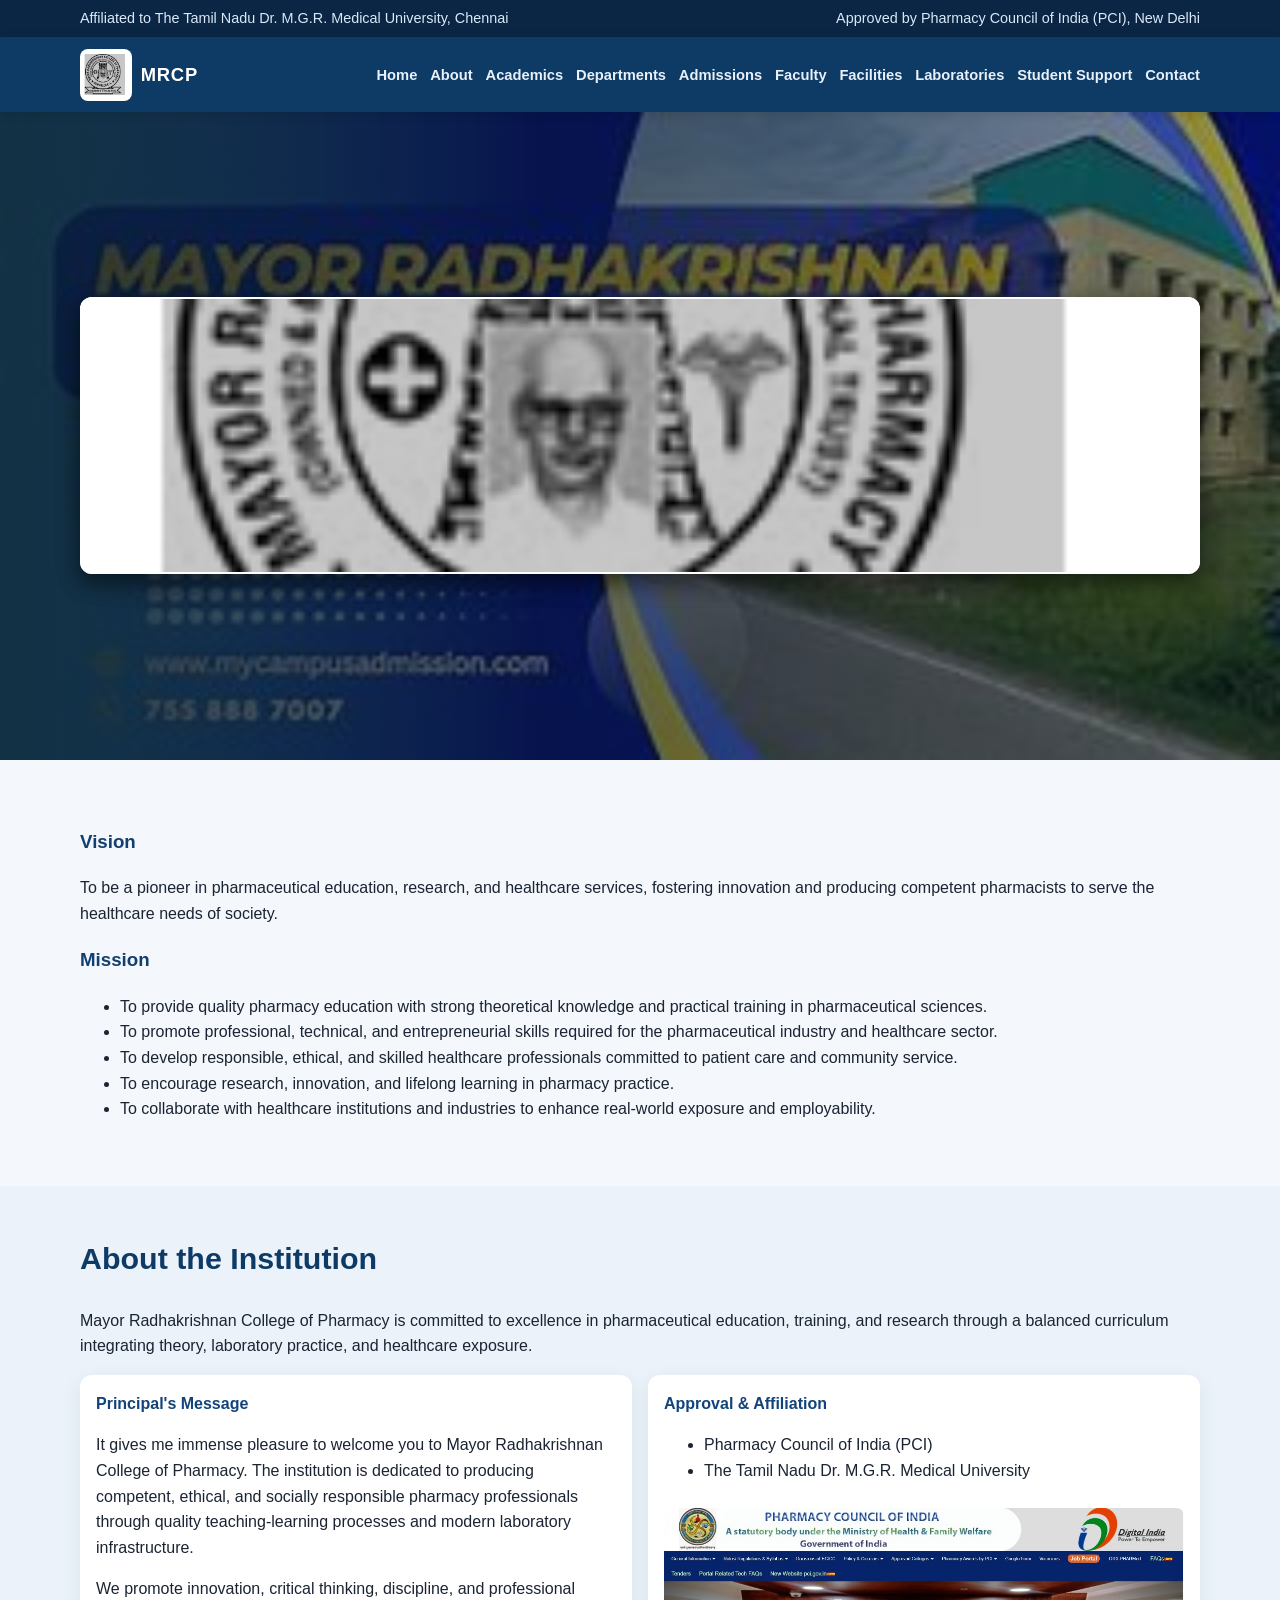
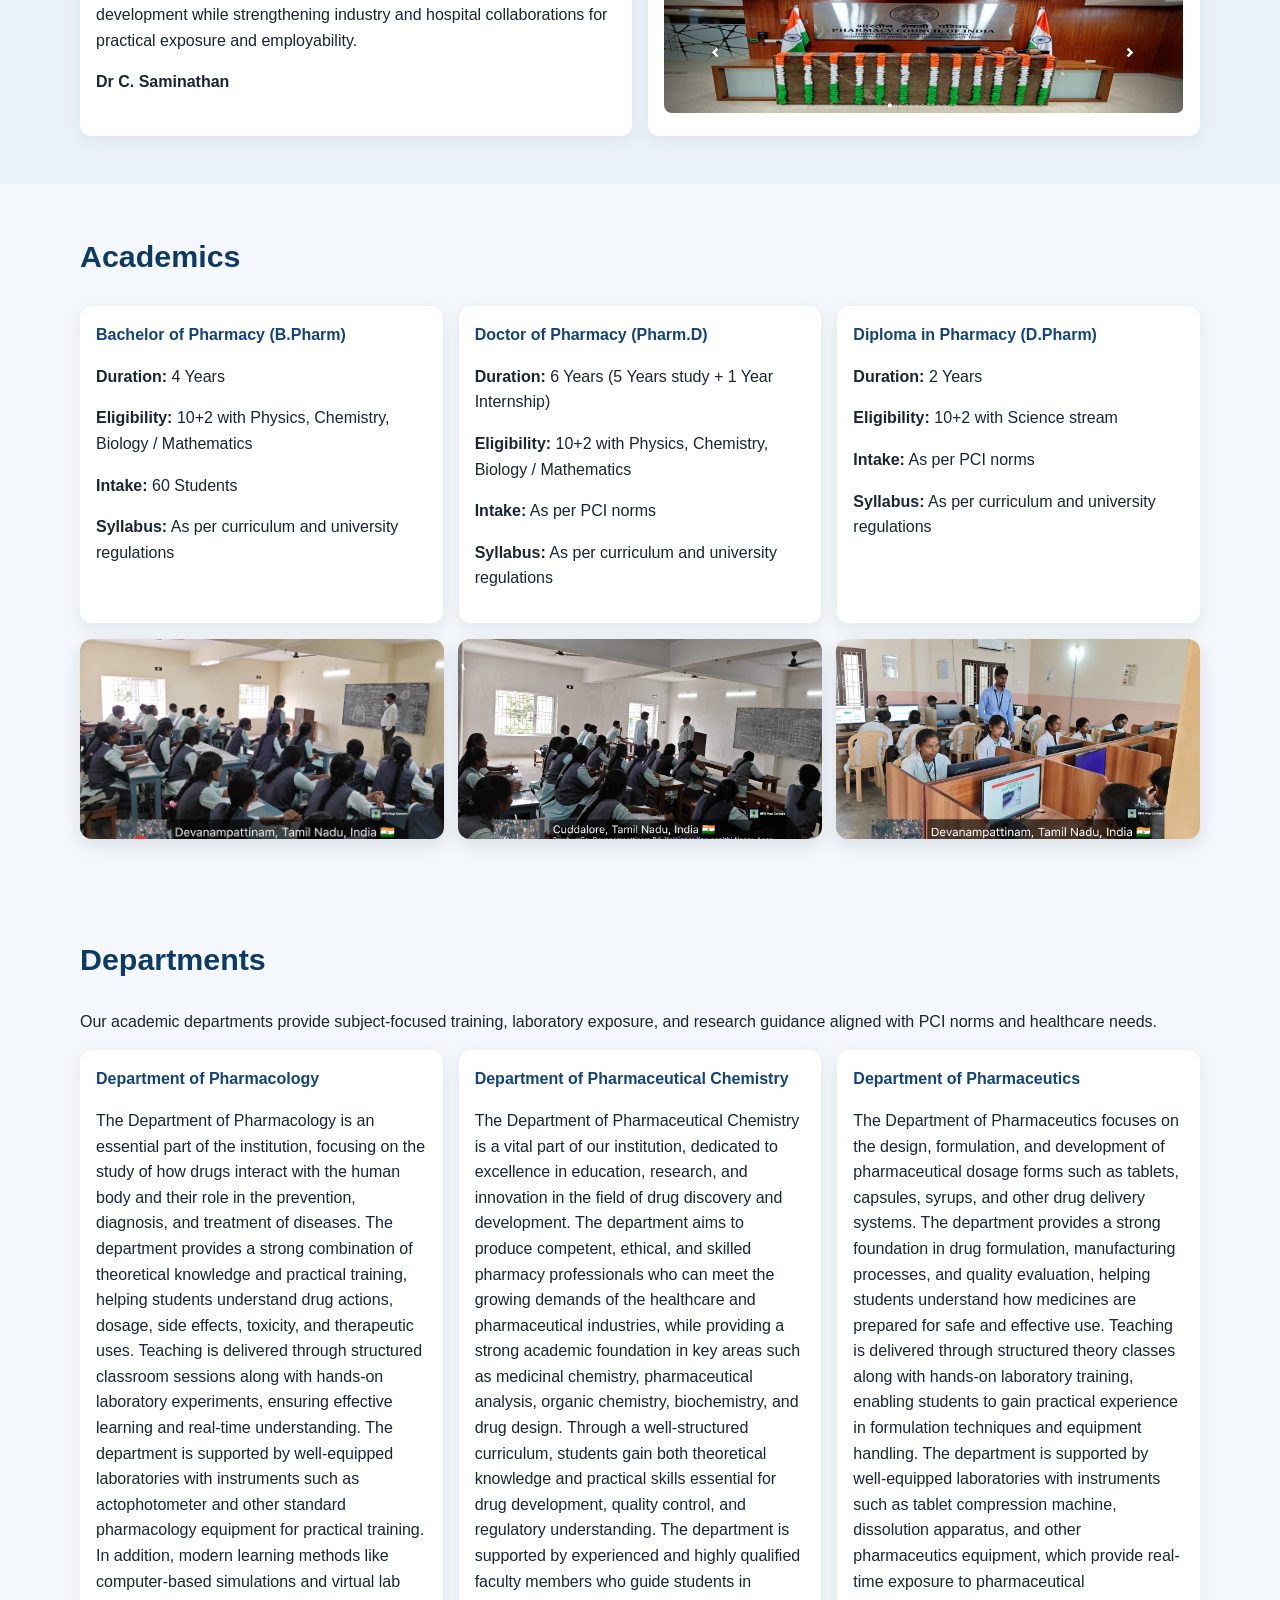
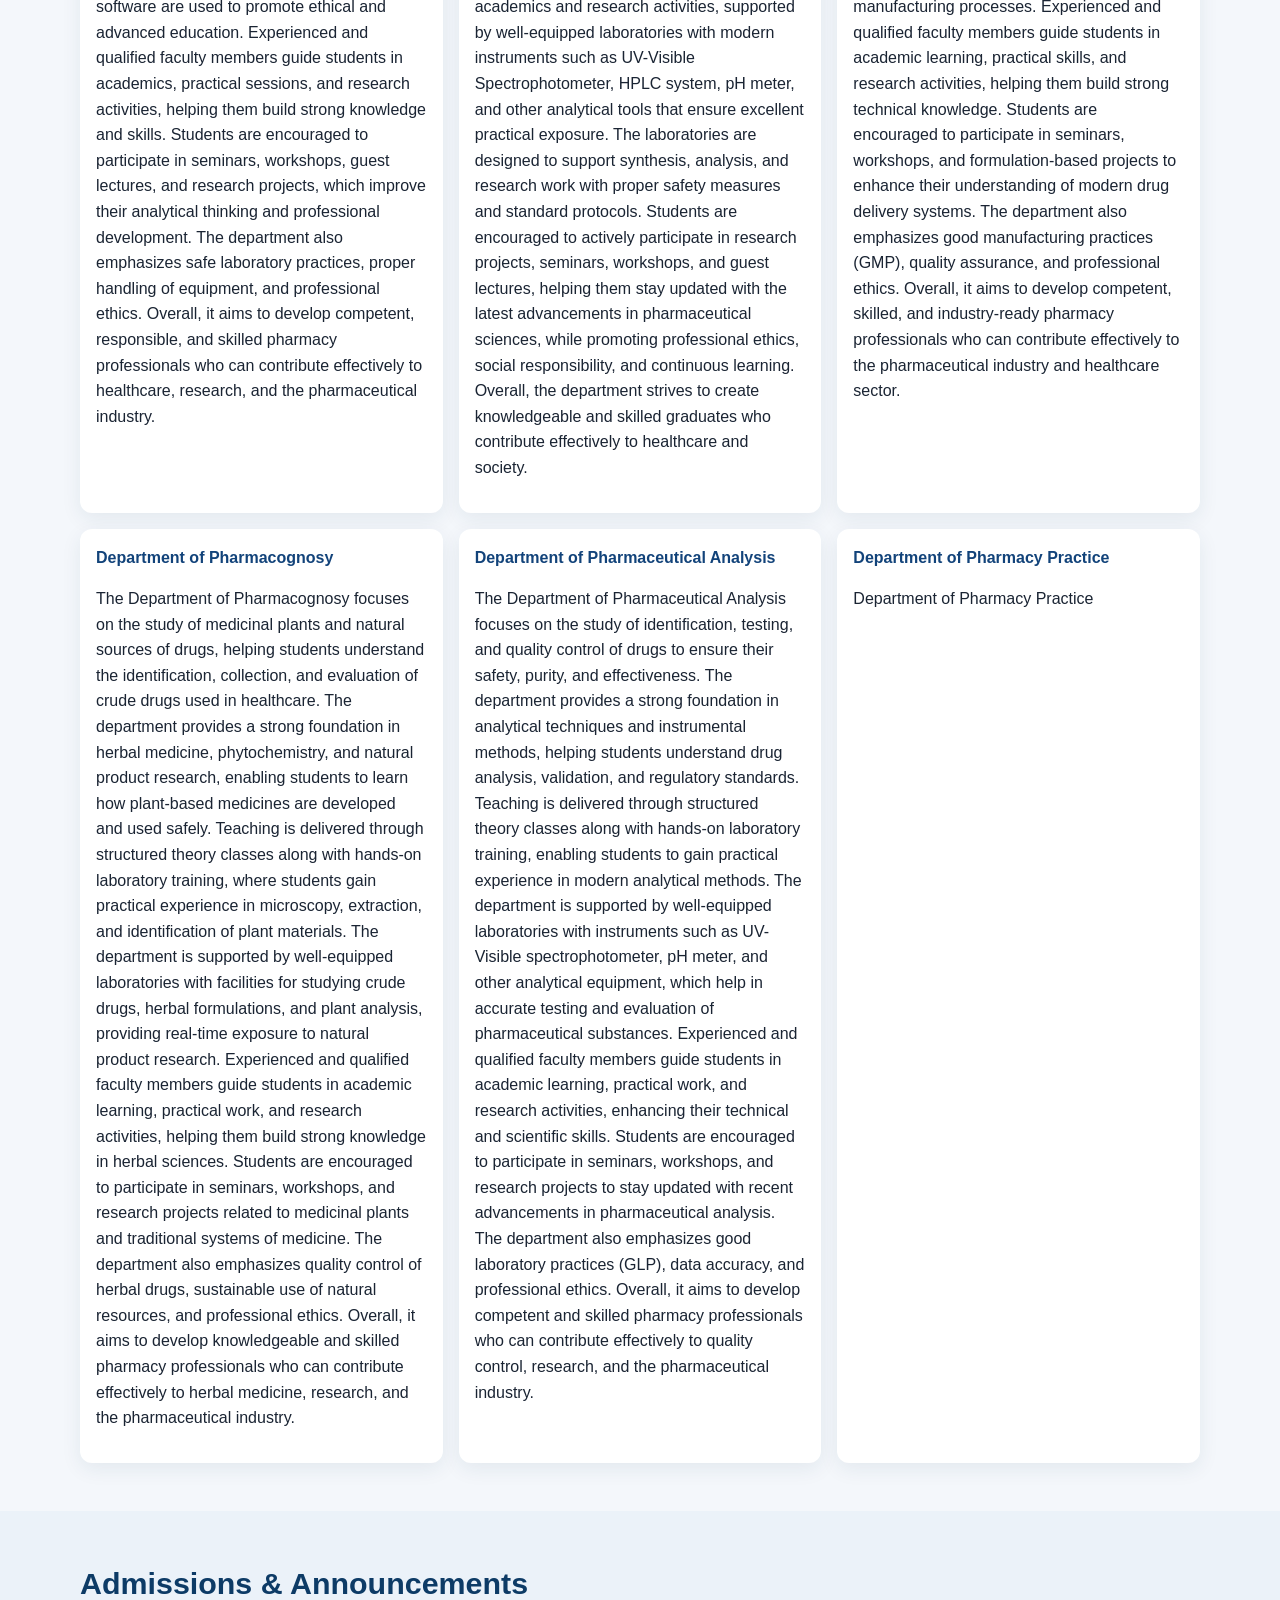
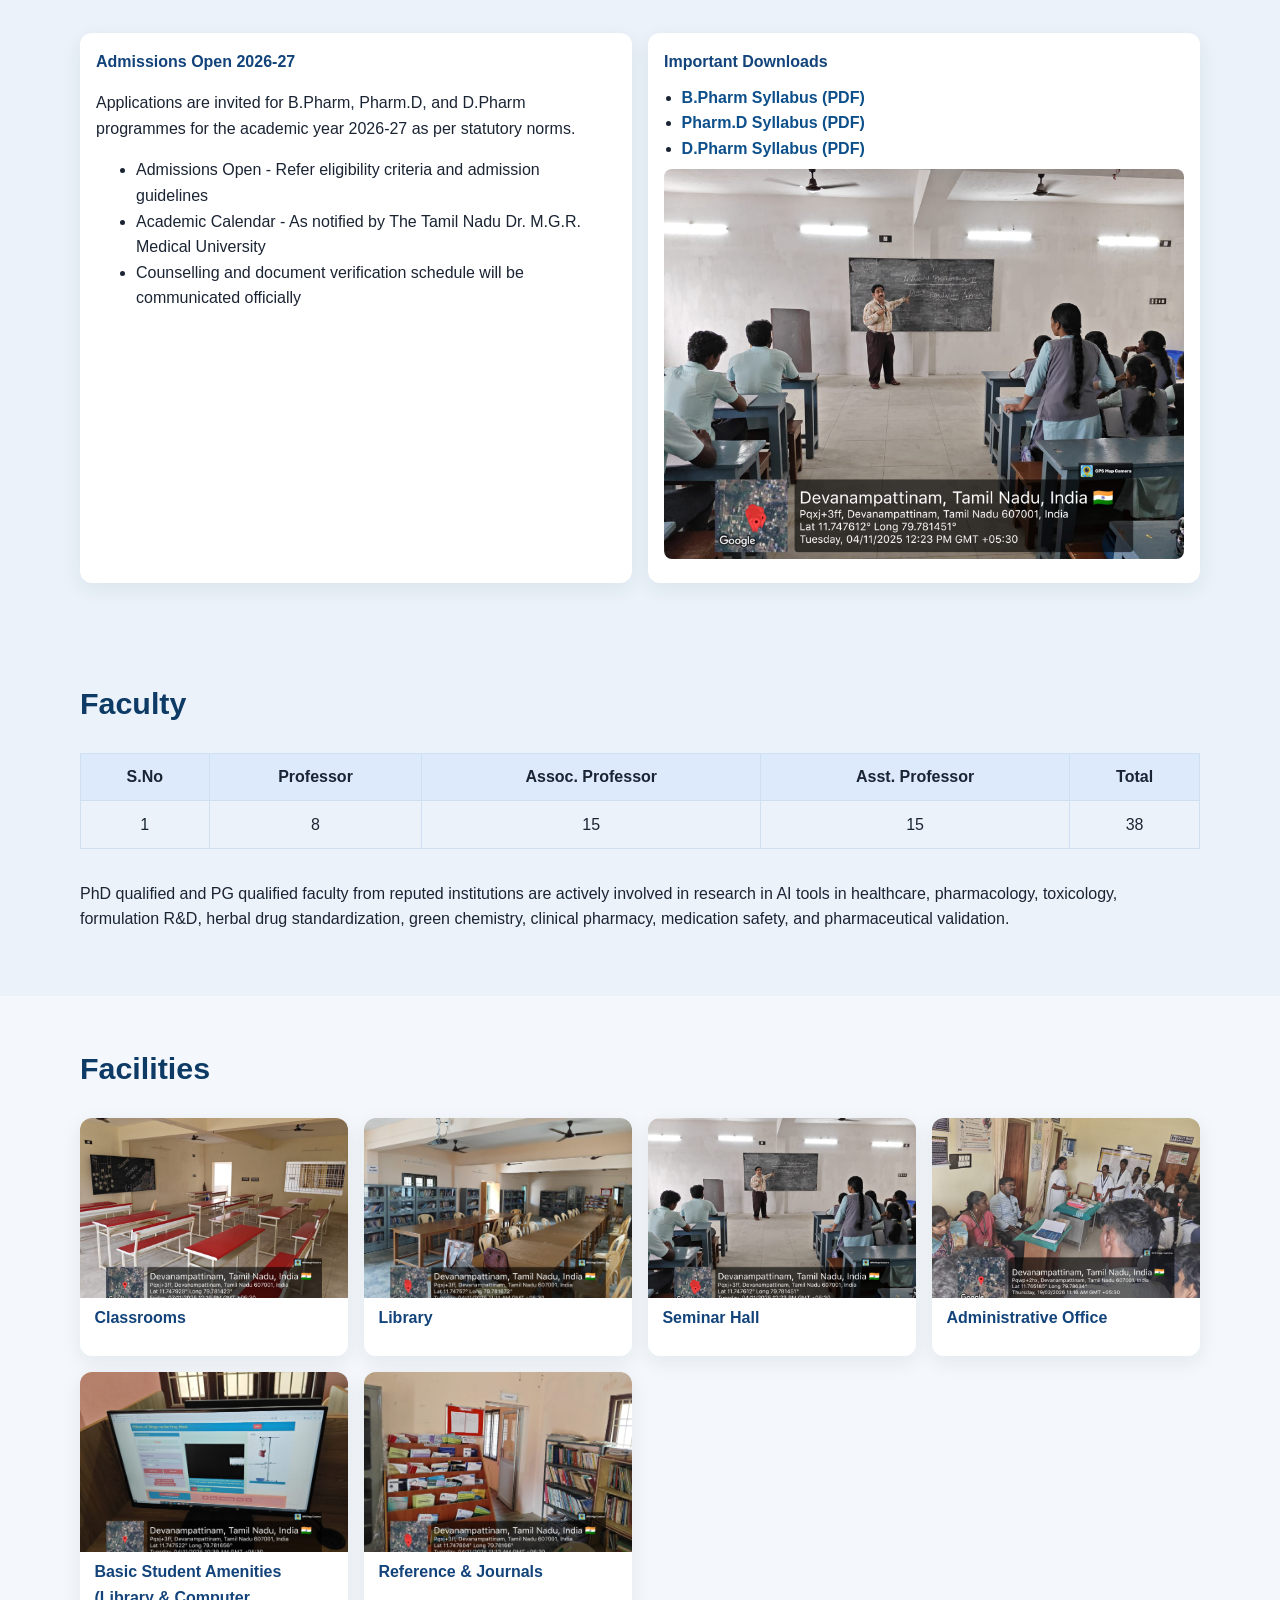
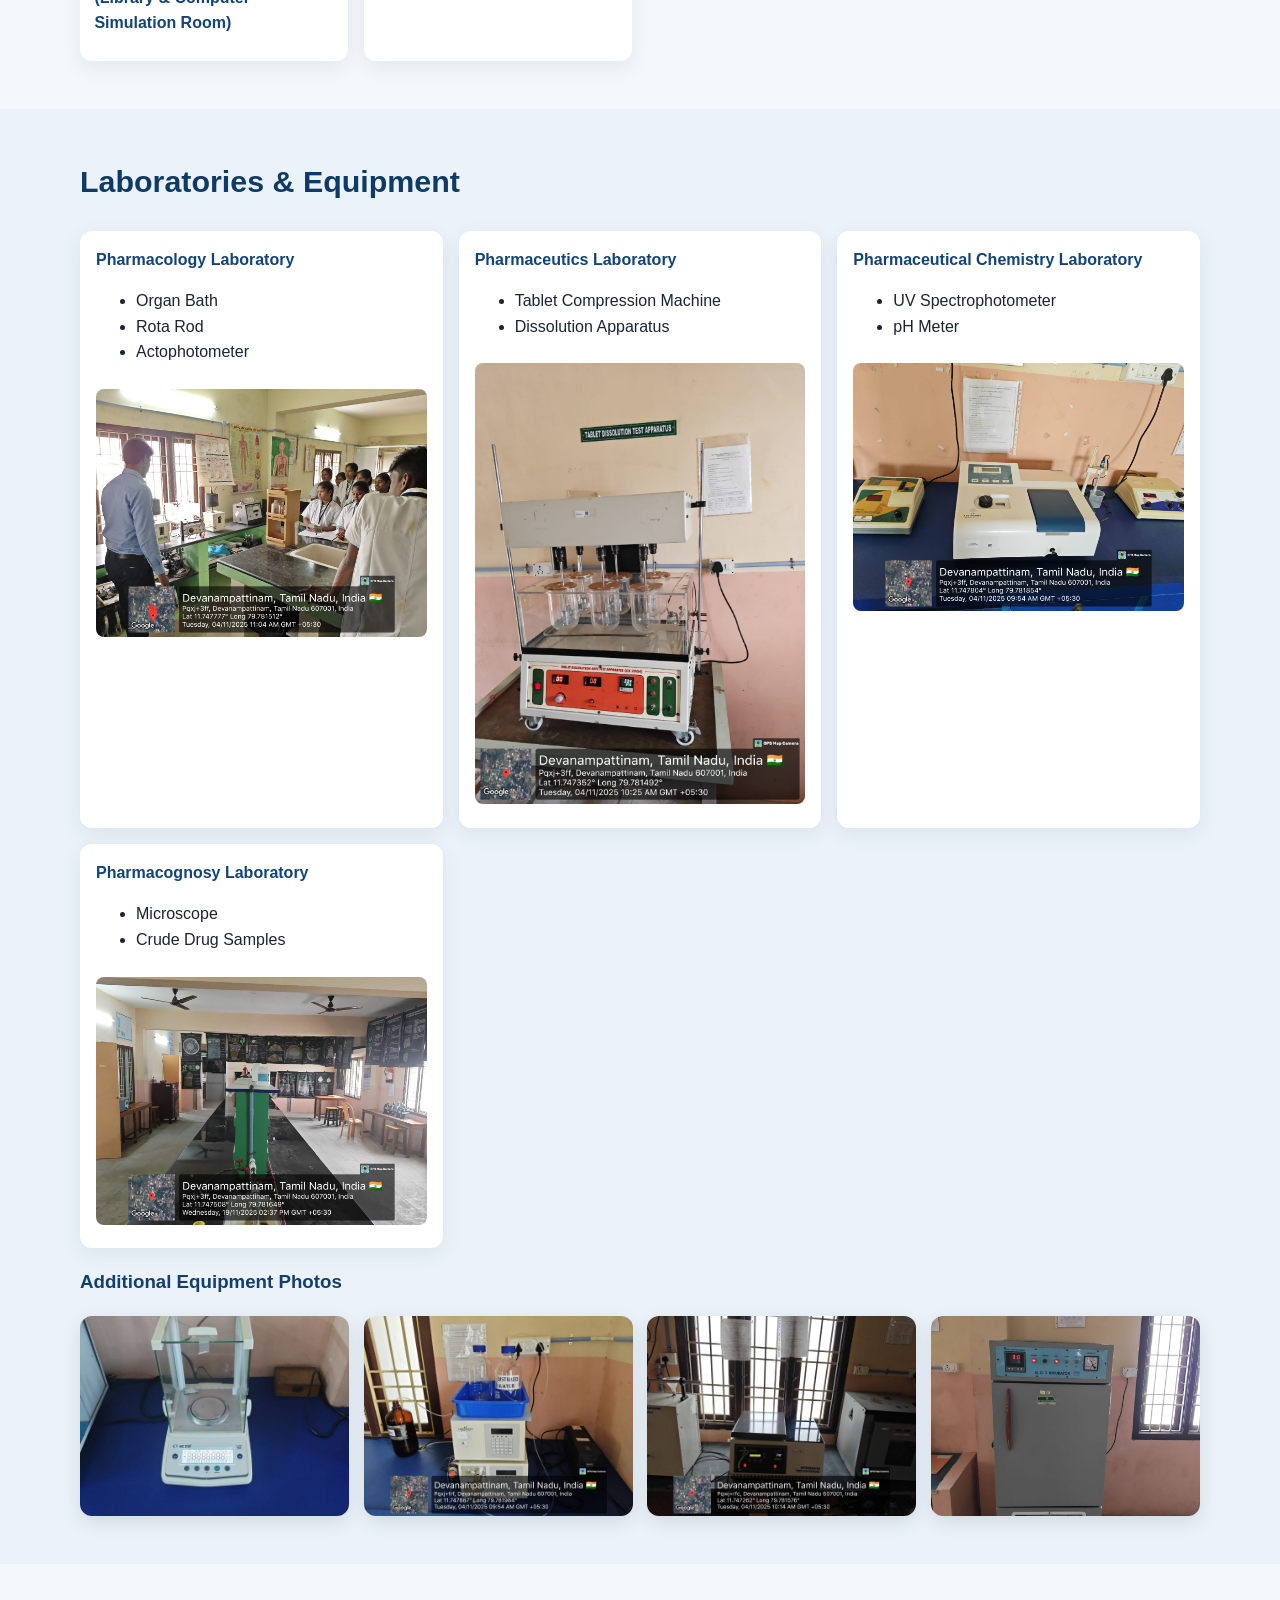
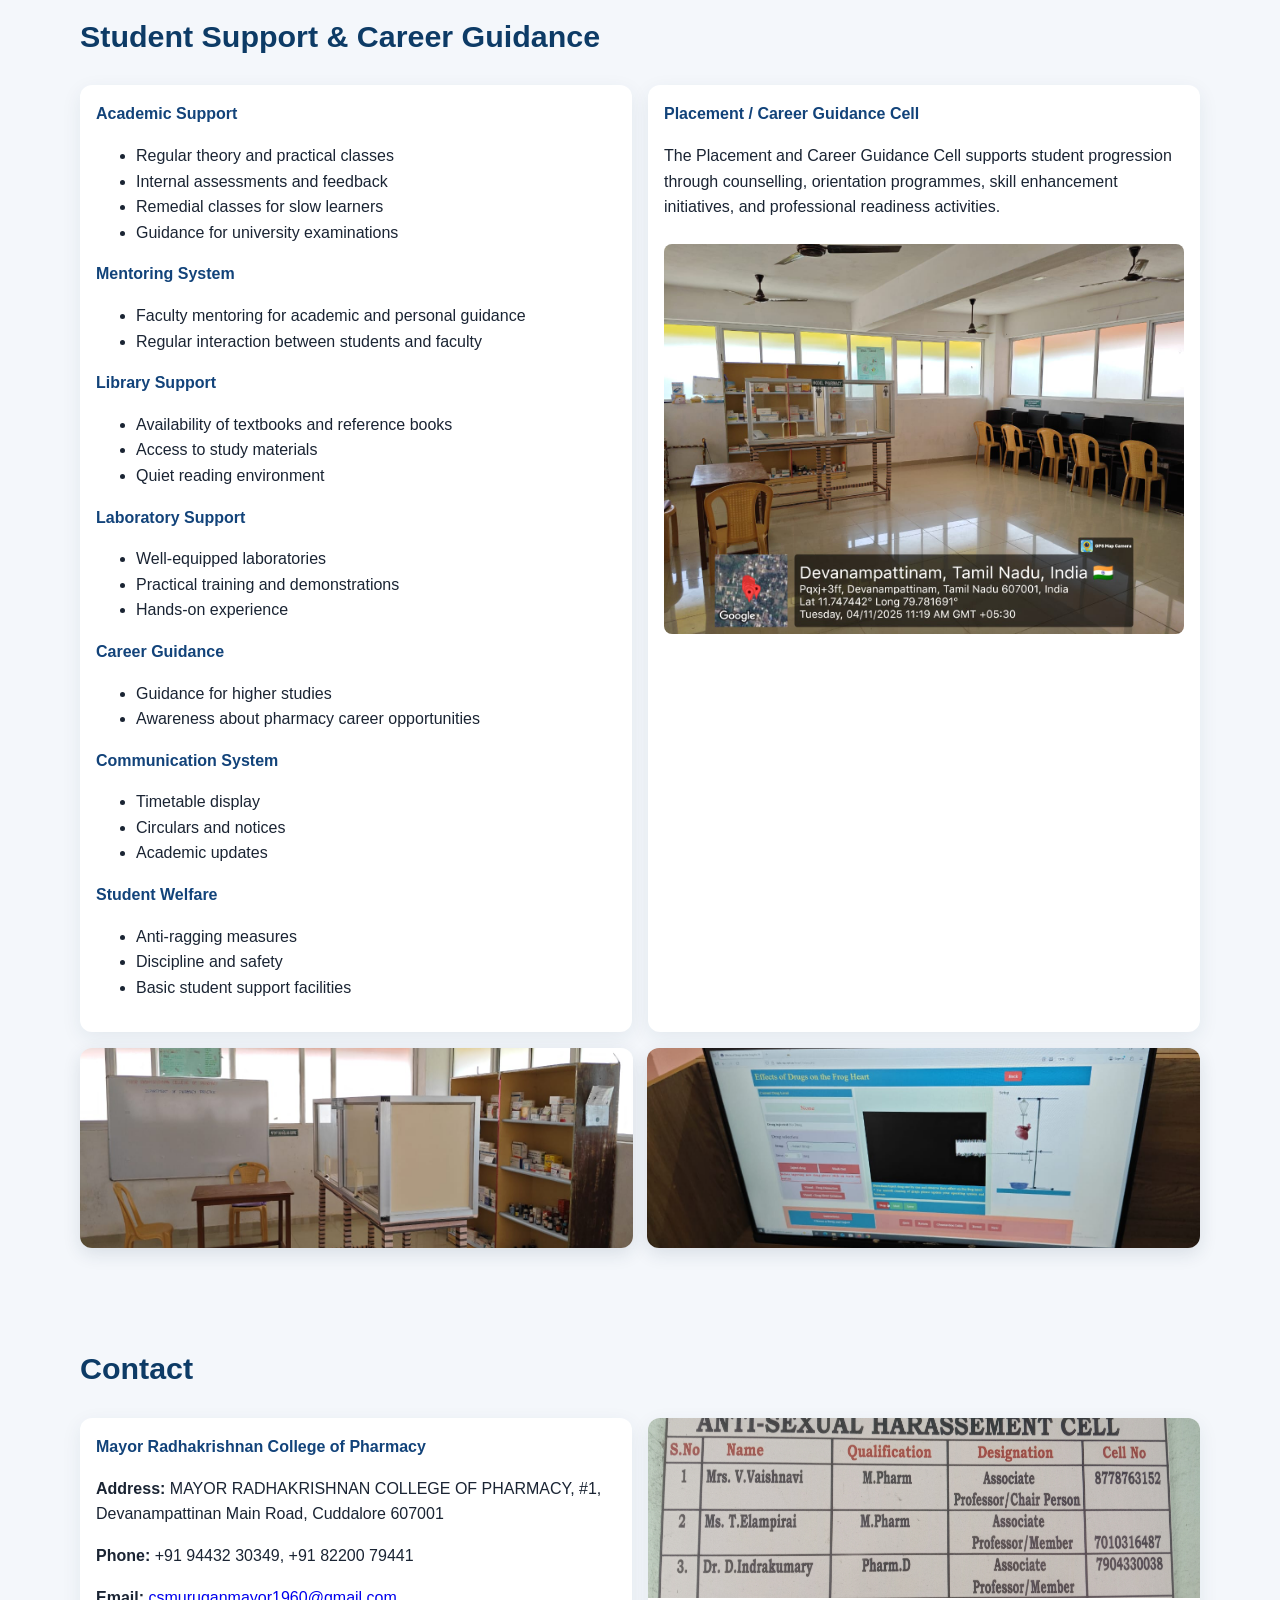
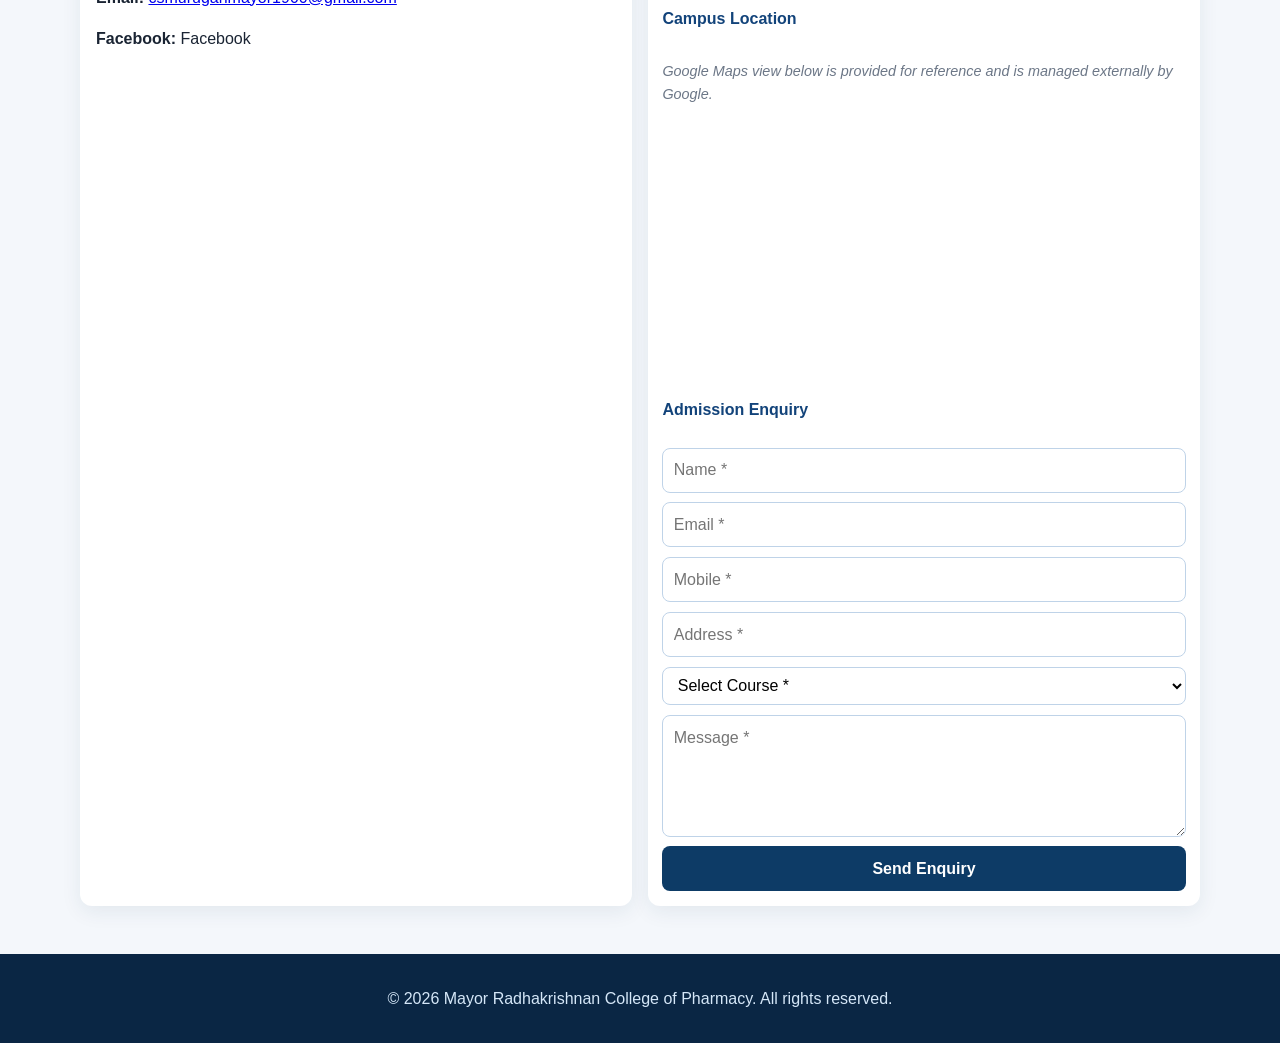
==== index.html @ 4a78b0e9 "Add stacked logos on homepage cover Keep the current logo and add the newly provided logo below it o" ====
<!DOCTYPE html>
<html lang="en">
<head>
  <meta charset="UTF-8">
  <meta name="viewport" content="width=device-width, initial-scale=1.0">
  <title>Mayor Radhakrishnan College of Pharmacy</title>
  <link rel="stylesheet" href="styles.css">
</head>
<body>
  <header class="topbar">
    <div class="container">
      <p>Affiliated to The Tamil Nadu Dr. M.G.R. Medical University, Chennai</p>
      <p>Approved by Pharmacy Council of India (PCI), New Delhi</p>
    </div>
  </header>

  <nav class="navbar">
    <div class="container nav-wrap">
      <div class="brand">
        <img src="assets/images/college-logo-main.png" alt="Mayor Radhakrishnan College of Pharmacy logo">
        <h1>MRCP</h1>
      </div>
      <ul>
        <li><a href="#home">Home</a></li>
        <li><a href="#about">About</a></li>
        <li><a href="#academics">Academics</a></li>
        <li><a href="#departments">Departments</a></li>
        <li><a href="#admissions">Admissions</a></li>
        <li><a href="#faculty">Faculty</a></li>
        <li><a href="#facilities">Facilities</a></li>
        <li><a href="#labs">Laboratories</a></li>
        <li><a href="#support">Student Support</a></li>
        <li><a href="#contact">Contact</a></li>
      </ul>
    </div>
  </nav>

  <section id="home" class="hero">
    <img src="assets/images/cover-image.jpg" alt="Mayor Radhakrishnan College of Pharmacy campus">
    <div class="overlay"></div>
    <div class="container hero-content">
      <div class="hero-logo-stack">
        <img class="hero-logo" src="assets/images/college-logo-main.png" alt="Mayor Radhakrishnan College of Pharmacy logo">
        <img class="hero-logo hero-logo-secondary" src="assets/images/college-logo-secondary.png" alt="Mayor Radhakrishnan College of Pharmacy secondary logo">
      </div>
      <h2>MAYOR RADHAKRISHNAN COLLEGE OF PHARMACY</h2>
      <p>Delivering quality pharmacy education through academic excellence, practical training, ethical standards, and healthcare service orientation.</p>
      <div class="pill-wrap">
        <span>PCI Approved Institution</span>
        <span>University Affiliated</span>
        <span>Qualified Faculty</span>
        <span>Laboratory Facilities</span>
      </div>
    </div>
  </section>

  <section class="container section">
    <h3>Vision</h3>
    <p>To be a pioneer in pharmaceutical education, research, and healthcare services, fostering innovation and producing competent pharmacists to serve the healthcare needs of society.</p>
    <h3>Mission</h3>
    <ul>
      <li>To provide quality pharmacy education with strong theoretical knowledge and practical training in pharmaceutical sciences.</li>
      <li>To promote professional, technical, and entrepreneurial skills required for the pharmaceutical industry and healthcare sector.</li>
      <li>To develop responsible, ethical, and skilled healthcare professionals committed to patient care and community service.</li>
      <li>To encourage research, innovation, and lifelong learning in pharmacy practice.</li>
      <li>To collaborate with healthcare institutions and industries to enhance real-world exposure and employability.</li>
    </ul>
  </section>

  <section id="about" class="section alt">
    <div class="container">
      <h2>About the Institution</h2>
      <p>Mayor Radhakrishnan College of Pharmacy is committed to excellence in pharmaceutical education, training, and research through a balanced curriculum integrating theory, laboratory practice, and healthcare exposure.</p>
      <div class="grid grid-2">
        <article class="card">
          <h4>Principal's Message</h4>
          <p>It gives me immense pleasure to welcome you to Mayor Radhakrishnan College of Pharmacy. The institution is dedicated to producing competent, ethical, and socially responsible pharmacy professionals through quality teaching-learning processes and modern laboratory infrastructure.</p>
          <p>We promote innovation, critical thinking, discipline, and professional development while strengthening industry and hospital collaborations for practical exposure and employability.</p>
          <p><strong>Dr C. Saminathan</strong></p>
        </article>
        <article class="card">
          <h4>Approval & Affiliation</h4>
          <ul>
            <li>Pharmacy Council of India (PCI)</li>
            <li>The Tamil Nadu Dr. M.G.R. Medical University</li>
          </ul>
          <img src="assets/images/pci-affiliation.png" alt="Pharmacy Council of India affiliation">
        </article>
      </div>
    </div>
  </section>

  <section id="academics" class="section">
    <div class="container">
      <h2>Academics</h2>
      <div class="grid grid-3">
        <article class="card">
          <h4>Bachelor of Pharmacy (B.Pharm)</h4>
          <p><strong>Duration:</strong> 4 Years</p>
          <p><strong>Eligibility:</strong> 10+2 with Physics, Chemistry, Biology / Mathematics</p>
          <p><strong>Intake:</strong> 60 Students</p>
          <p><strong>Syllabus:</strong> As per curriculum and university regulations</p>
        </article>
        <article class="card">
          <h4>Doctor of Pharmacy (Pharm.D)</h4>
          <p><strong>Duration:</strong> 6 Years (5 Years study + 1 Year Internship)</p>
          <p><strong>Eligibility:</strong> 10+2 with Physics, Chemistry, Biology / Mathematics</p>
          <p><strong>Intake:</strong> As per PCI norms</p>
          <p><strong>Syllabus:</strong> As per curriculum and university regulations</p>
        </article>
        <article class="card">
          <h4>Diploma in Pharmacy (D.Pharm)</h4>
          <p><strong>Duration:</strong> 2 Years</p>
          <p><strong>Eligibility:</strong> 10+2 with Science stream</p>
          <p><strong>Intake:</strong> As per PCI norms</p>
          <p><strong>Syllabus:</strong> As per curriculum and university regulations</p>
        </article>
      </div>
      <div class="gallery">
        <img src="assets/images/classroom-2.jpg" alt="Classroom academic activity">
        <img src="assets/images/classroom-3.jpg" alt="Academic classroom session">
        <img src="assets/images/academic-expharm.jpg" alt="Students working in academic software activity">
      </div>
    </div>
  </section>

  <section id="departments" class="section">
    <div class="container">
      <h2>Departments</h2>
      <p>Our academic departments provide subject-focused training, laboratory exposure, and research guidance aligned with PCI norms and healthcare needs.</p>
      <div class="grid grid-2">
        <article class="card">
          <h4>Department of Pharmacology</h4>
          <p>The Department of Pharmacology is an essential part of the institution, focusing on the study of how drugs interact with the human body and their role in the prevention, diagnosis, and treatment of diseases. The department provides a strong combination of theoretical knowledge and practical training, helping students understand drug actions, dosage, side effects, toxicity, and therapeutic uses. Teaching is delivered through structured classroom sessions along with hands-on laboratory experiments, ensuring effective learning and real-time understanding. The department is supported by well-equipped laboratories with instruments such as actophotometer and other standard pharmacology equipment for practical training. In addition, modern learning methods like computer-based simulations and virtual lab software are used to promote ethical and advanced education. Experienced and qualified faculty members guide students in academics, practical sessions, and research activities, helping them build strong knowledge and skills. Students are encouraged to participate in seminars, workshops, guest lectures, and research projects, which improve their analytical thinking and professional development. The department also emphasizes safe laboratory practices, proper handling of equipment, and professional ethics. Overall, it aims to develop competent, responsible, and skilled pharmacy professionals who can contribute effectively to healthcare, research, and the pharmaceutical industry.</p>
        </article>
        <article class="card">
          <h4>Department of Pharmaceutical Chemistry</h4>
          <p>The Department of Pharmaceutical Chemistry is a vital part of our institution, dedicated to excellence in education, research, and innovation in the field of drug discovery and development. The department aims to produce competent, ethical, and skilled pharmacy professionals who can meet the growing demands of the healthcare and pharmaceutical industries, while providing a strong academic foundation in key areas such as medicinal chemistry, pharmaceutical analysis, organic chemistry, biochemistry, and drug design. Through a well-structured curriculum, students gain both theoretical knowledge and practical skills essential for drug development, quality control, and regulatory understanding. The department is supported by experienced and highly qualified faculty members who guide students in academics and research activities, supported by well-equipped laboratories with modern instruments such as UV-Visible Spectrophotometer, HPLC system, pH meter, and other analytical tools that ensure excellent practical exposure. The laboratories are designed to support synthesis, analysis, and research work with proper safety measures and standard protocols. Students are encouraged to actively participate in research projects, seminars, workshops, and guest lectures, helping them stay updated with the latest advancements in pharmaceutical sciences, while promoting professional ethics, social responsibility, and continuous learning. Overall, the department strives to create knowledgeable and skilled graduates who contribute effectively to healthcare and society.</p>
        </article>
        <article class="card">
          <h4>Department of Pharmaceutics</h4>
          <p>The Department of Pharmaceutics focuses on the design, formulation, and development of pharmaceutical dosage forms such as tablets, capsules, syrups, and other drug delivery systems. The department provides a strong foundation in drug formulation, manufacturing processes, and quality evaluation, helping students understand how medicines are prepared for safe and effective use. Teaching is delivered through structured theory classes along with hands-on laboratory training, enabling students to gain practical experience in formulation techniques and equipment handling. The department is supported by well-equipped laboratories with instruments such as tablet compression machine, dissolution apparatus, and other pharmaceutics equipment, which provide real-time exposure to pharmaceutical manufacturing processes. Experienced and qualified faculty members guide students in academic learning, practical skills, and research activities, helping them build strong technical knowledge. Students are encouraged to participate in seminars, workshops, and formulation-based projects to enhance their understanding of modern drug delivery systems. The department also emphasizes good manufacturing practices (GMP), quality assurance, and professional ethics. Overall, it aims to develop competent, skilled, and industry-ready pharmacy professionals who can contribute effectively to the pharmaceutical industry and healthcare sector.</p>
        </article>
        <article class="card">
          <h4>Department of Pharmacognosy</h4>
          <p>The Department of Pharmacognosy focuses on the study of medicinal plants and natural sources of drugs, helping students understand the identification, collection, and evaluation of crude drugs used in healthcare. The department provides a strong foundation in herbal medicine, phytochemistry, and natural product research, enabling students to learn how plant-based medicines are developed and used safely. Teaching is delivered through structured theory classes along with hands-on laboratory training, where students gain practical experience in microscopy, extraction, and identification of plant materials. The department is supported by well-equipped laboratories with facilities for studying crude drugs, herbal formulations, and plant analysis, providing real-time exposure to natural product research. Experienced and qualified faculty members guide students in academic learning, practical work, and research activities, helping them build strong knowledge in herbal sciences. Students are encouraged to participate in seminars, workshops, and research projects related to medicinal plants and traditional systems of medicine. The department also emphasizes quality control of herbal drugs, sustainable use of natural resources, and professional ethics. Overall, it aims to develop knowledgeable and skilled pharmacy professionals who can contribute effectively to herbal medicine, research, and the pharmaceutical industry.</p>
        </article>
        <article class="card">
          <h4>Department of Pharmaceutical Analysis</h4>
          <p>The Department of Pharmaceutical Analysis focuses on the study of identification, testing, and quality control of drugs to ensure their safety, purity, and effectiveness. The department provides a strong foundation in analytical techniques and instrumental methods, helping students understand drug analysis, validation, and regulatory standards. Teaching is delivered through structured theory classes along with hands-on laboratory training, enabling students to gain practical experience in modern analytical methods. The department is supported by well-equipped laboratories with instruments such as UV-Visible spectrophotometer, pH meter, and other analytical equipment, which help in accurate testing and evaluation of pharmaceutical substances. Experienced and qualified faculty members guide students in academic learning, practical work, and research activities, enhancing their technical and scientific skills. Students are encouraged to participate in seminars, workshops, and research projects to stay updated with recent advancements in pharmaceutical analysis. The department also emphasizes good laboratory practices (GLP), data accuracy, and professional ethics. Overall, it aims to develop competent and skilled pharmacy professionals who can contribute effectively to quality control, research, and the pharmaceutical industry.</p>
        </article>
        <article class="card">
          <h4>Department of Pharmacy Practice</h4>
          <p>Department of Pharmacy Practice</p>
        </article>
      </div>
    </div>
  </section>

  <section id="admissions" class="section alt">
    <div class="container">
      <h2>Admissions & Announcements</h2>
      <div class="grid grid-2">
        <article class="card">
          <h4>Admissions Open 2026-27</h4>
          <p>Applications are invited for B.Pharm, Pharm.D, and D.Pharm programmes for the academic year 2026-27 as per statutory norms.</p>
          <ul>
            <li>Admissions Open - Refer eligibility criteria and admission guidelines</li>
            <li>Academic Calendar - As notified by The Tamil Nadu Dr. M.G.R. Medical University</li>
            <li>Counselling and document verification schedule will be communicated officially</li>
          </ul>
        </article>
        <article class="card">
          <h4>Important Downloads</h4>
          <ul class="link-list">
            <li><a href="assets/docs/b-pharm-syllabus.pdf" target="_blank" rel="noopener">B.Pharm Syllabus (PDF)</a></li>
            <li><a href="assets/docs/pharm-d-syllabus.pdf" target="_blank" rel="noopener">Pharm.D Syllabus (PDF)</a></li>
            <li><a href="assets/docs/d-pharm-syllabus.pdf" target="_blank" rel="noopener">D.Pharm Syllabus (PDF)</a></li>
          </ul>
          <img src="assets/images/classroom-4.jpg" alt="Students in classroom for admissions and academics">
        </article>
      </div>
    </div>
  </section>

  <section id="faculty" class="section alt">
    <div class="container">
      <h2>Faculty</h2>
      <div class="table-wrap">
        <table>
          <thead>
            <tr>
              <th>S.No</th>
              <th>Professor</th>
              <th>Assoc. Professor</th>
              <th>Asst. Professor</th>
              <th>Total</th>
            </tr>
          </thead>
          <tbody>
            <tr>
              <td>1</td>
              <td>8</td>
              <td>15</td>
              <td>15</td>
              <td>38</td>
            </tr>
          </tbody>
        </table>
      </div>
      <p>PhD qualified and PG qualified faculty from reputed institutions are actively involved in research in AI tools in healthcare, pharmacology, toxicology, formulation R&D, herbal drug standardization, green chemistry, clinical pharmacy, medication safety, and pharmaceutical validation.</p>
    </div>
  </section>

  <section id="facilities" class="section">
    <div class="container">
      <h2>Facilities</h2>
      <div class="grid grid-3">
        <article class="card image-card">
          <img src="assets/images/classroom-1.jpg" alt="Classrooms">
          <h4>Classrooms</h4>
        </article>
        <article class="card image-card">
          <img src="assets/images/library-main.jpg" alt="Library">
          <h4>Library</h4>
        </article>
        <article class="card image-card">
          <img src="assets/images/classroom-4.jpg" alt="Seminar hall">
          <h4>Seminar Hall</h4>
        </article>
        <article class="card image-card">
          <img src="assets/images/administrative-office.jpg" alt="Administrative office">
          <h4>Administrative Office</h4>
        </article>
        <article class="card image-card">
          <img src="assets/images/academic-simulation.jpg" alt="Basic student amenities with library and computer simulation room">
          <h4>Basic Student Amenities (Library & Computer Simulation Room)</h4>
        </article>
        <article class="card image-card">
          <img src="assets/images/library-journals.jpg" alt="Library journals section">
          <h4>Reference & Journals</h4>
        </article>
      </div>
    </div>
  </section>

  <section id="labs" class="section alt">
    <div class="container">
      <h2>Laboratories & Equipment</h2>
      <div class="grid grid-2">
        <article class="card">
          <h4>Pharmacology Laboratory</h4>
          <ul>
            <li>Organ Bath</li>
            <li>Rota Rod</li>
            <li>Actophotometer</li>
          </ul>
          <img src="assets/images/lab-pharmacology.jpg" alt="Pharmacology laboratory">
        </article>
        <article class="card">
          <h4>Pharmaceutics Laboratory</h4>
          <ul>
            <li>Tablet Compression Machine</li>
            <li>Dissolution Apparatus</li>
          </ul>
          <img src="assets/images/equipment-dissolution-apparatus.jpg" alt="Dissolution apparatus in pharmaceutics lab">
        </article>
        <article class="card">
          <h4>Pharmaceutical Chemistry Laboratory</h4>
          <ul>
            <li>UV Spectrophotometer</li>
            <li>pH Meter</li>
          </ul>
          <img src="assets/images/equipment-uv-spectrophotometer.jpg" alt="UV Spectrophotometer equipment">
        </article>
        <article class="card">
          <h4>Pharmacognosy Laboratory</h4>
          <ul>
            <li>Microscope</li>
            <li>Crude Drug Samples</li>
          </ul>
          <img src="assets/images/lab-pharmacognosy.jpg" alt="Pharmacognosy laboratory">
        </article>
      </div>
      <h3>Additional Equipment Photos</h3>
      <div class="gallery">
        <img src="assets/images/equipment-electronic-balance.jpg" alt="Electronic Weighing Balance">
        <img src="assets/images/equipment-hplc.jpg" alt="HPLC equipment">
        <img src="assets/images/equipment-refrigerated-centrifuge.jpg" alt="Refrigerated Centrifuge">
        <img src="assets/images/equipment-bod-incubator.jpg" alt="BOD Incubator">
      </div>
    </div>
  </section>

  <section id="support" class="section">
    <div class="container">
      <h2>Student Support & Career Guidance</h2>
      <div class="grid grid-2">
        <article class="card">
          <h4>Academic Support</h4>
          <ul>
            <li>Regular theory and practical classes</li>
            <li>Internal assessments and feedback</li>
            <li>Remedial classes for slow learners</li>
            <li>Guidance for university examinations</li>
          </ul>
          <h4>Mentoring System</h4>
          <ul>
            <li>Faculty mentoring for academic and personal guidance</li>
            <li>Regular interaction between students and faculty</li>
          </ul>
          <h4>Library Support</h4>
          <ul>
            <li>Availability of textbooks and reference books</li>
            <li>Access to study materials</li>
            <li>Quiet reading environment</li>
          </ul>
          <h4>Laboratory Support</h4>
          <ul>
            <li>Well-equipped laboratories</li>
            <li>Practical training and demonstrations</li>
            <li>Hands-on experience</li>
          </ul>
          <h4>Career Guidance</h4>
          <ul>
            <li>Guidance for higher studies</li>
            <li>Awareness about pharmacy career opportunities</li>
          </ul>
          <h4>Communication System</h4>
          <ul>
            <li>Timetable display</li>
            <li>Circulars and notices</li>
            <li>Academic updates</li>
          </ul>
          <h4>Student Welfare</h4>
          <ul>
            <li>Anti-ragging measures</li>
            <li>Discipline and safety</li>
            <li>Basic student support facilities</li>
          </ul>
        </article>
        <article class="card">
          <h4>Placement / Career Guidance Cell</h4>
          <p>The Placement and Career Guidance Cell supports student progression through counselling, orientation programmes, skill enhancement initiatives, and professional readiness activities.</p>
          <img src="assets/images/pharmacy-practice.jpg" alt="Placement and career guidance activities">
        </article>
      </div>
      <div class="gallery">
        <img src="assets/images/academic-patient-counselling.jpg" alt="Students in patient counselling activity">
        <img src="assets/images/academic-simulation.jpg" alt="Students in academic simulation activity">
      </div>
    </div>
  </section>

  <section id="contact" class="section">
    <div class="container">
      <h2>Contact</h2>
      <div class="grid grid-2">
        <article class="card">
          <h4>Mayor Radhakrishnan College of Pharmacy</h4>
          <p><strong>Address:</strong> MAYOR RADHAKRISHNAN COLLEGE OF PHARMACY, #1, Devanampattinan Main Road, Cuddalore 607001</p>
          <p><strong>Phone:</strong> +91 94432 30349, +91 82200 79441</p>
          <p><strong>Email:</strong> <a href="mailto:csmuruganmayor1960@gmail.com">csmuruganmayor1960@gmail.com</a></p>
          <p><strong>Facebook:</strong> Facebook</p>
        </article>
        <article class="card image-card">
          <img src="assets/images/campus-1.jpg" alt="College building and campus view">
          <h4>Campus Location</h4>
          <p class="note">Google Maps view below is provided for reference and is managed externally by Google.</p>
          <iframe
            title="Mayor Radhakrishnan College of Pharmacy map"
            src="https://maps.google.com/maps?q=Chennai&t=&z=13&ie=UTF8&iwloc=&output=embed"
            loading="lazy">
          </iframe>
          <h4>Admission Enquiry</h4>
          <form action="mailto:csmuruganmayor1960@gmail.com" method="post" enctype="text/plain">
            <input type="text" name="name" placeholder="Name *" required>
            <input type="email" name="email" placeholder="Email *" required>
            <input type="tel" name="mobile" placeholder="Mobile *" required>
            <input type="text" name="address" placeholder="Address *" required>
            <select name="course" required>
              <option value="">Select Course *</option>
              <option value="D.Pharm">D.Pharm</option>
              <option value="B.Pharm">B.Pharm</option>
              <option value="Pharm.D">Pharm.D</option>
            </select>
            <textarea name="message" placeholder="Message *" rows="4" required></textarea>
            <button type="submit">Send Enquiry</button>
          </form>
        </article>
      </div>
    </div>
  </section>

  <footer>
    <div class="container">
      <p>&copy; 2026 Mayor Radhakrishnan College of Pharmacy. All rights reserved.</p>
    </div>
  </footer>
</body>
</html>
---- styles.css ----
:root {
  --primary: #0d3b66;
  --secondary: #0f7b6c;
  --text: #1a2433;
  --muted: #6c7787;
  --bg: #f4f7fb;
  --white: #ffffff;
}

* {
  box-sizing: border-box;
}

body {
  margin: 0;
  font-family: "Segoe UI", Arial, sans-serif;
  color: var(--text);
  background: var(--bg);
  line-height: 1.6;
}

.container {
  width: min(1120px, 92%);
  margin: 0 auto;
}

.topbar {
  background: #0a2644;
  color: #dbe8f8;
  font-size: 0.9rem;
  padding: 0.45rem 0;
}

.topbar .container {
  display: flex;
  justify-content: space-between;
  gap: 1rem;
  flex-wrap: wrap;
}

.topbar p {
  margin: 0;
}

.navbar {
  background: var(--primary);
  position: sticky;
  top: 0;
  z-index: 20;
  box-shadow: 0 2px 10px rgba(0, 0, 0, 0.12);
}

.nav-wrap {
  display: flex;
  align-items: center;
  justify-content: space-between;
  gap: 1rem;
  padding: 0.7rem 0;
}

.brand {
  display: flex;
  align-items: center;
  gap: 0.55rem;
}

.brand img {
  width: 52px;
  height: 52px;
  object-fit: contain;
  background: #fff;
  border-radius: 8px;
  border: 1px solid rgba(255, 255, 255, 0.35);
}

.brand h1 {
  margin: 0;
  color: var(--white);
  font-size: 1.15rem;
  letter-spacing: 0.04em;
}

.navbar ul {
  list-style: none;
  display: flex;
  gap: 0.8rem;
  flex-wrap: wrap;
  margin: 0;
  padding: 0;
}

.navbar a {
  color: #e8f0fa;
  text-decoration: none;
  font-size: 0.92rem;
  font-weight: 600;
}

.navbar a:hover {
  color: #ffffff;
}

.hero {
  position: relative;
  min-height: 72vh;
  display: flex;
  align-items: center;
}

.hero img {
  position: absolute;
  inset: 0;
  width: 100%;
  height: 100%;
  object-fit: cover;
}

.hero .overlay {
  position: absolute;
  inset: 0;
  background: linear-gradient(to right, rgba(8, 24, 42, 0.85), rgba(8, 24, 42, 0.4));
}

.hero-content {
  position: relative;
  z-index: 2;
  color: #f4f9ff;
}

.hero-logo {
  width: 170px;
  height: 170px;
  object-fit: contain;
  background: #fff;
  border-radius: 12px;
  border: 2px solid rgba(255, 255, 255, 0.85);
  box-shadow: 0 8px 24px rgba(0, 0, 0, 0.32);
  margin-bottom: 0.85rem;
}

.hero-logo-stack {
  display: inline-flex;
  flex-direction: column;
  align-items: flex-start;
}

.hero-logo-secondary {
  width: 120px;
  height: 120px;
}

.hero h2 {
  margin: 0 0 0.6rem;
  font-size: clamp(1.8rem, 3.2vw, 2.8rem);
  max-width: 860px;
}

.hero p {
  max-width: 760px;
  margin-bottom: 1.1rem;
}

.pill-wrap {
  display: flex;
  flex-wrap: wrap;
  gap: 0.55rem;
}

.pill-wrap span {
  background: rgba(255, 255, 255, 0.15);
  border: 1px solid rgba(255, 255, 255, 0.34);
  color: #ecf7ff;
  font-size: 0.85rem;
  border-radius: 999px;
  padding: 0.38rem 0.8rem;
}

.section {
  padding: 3rem 0;
}

.section h2 {
  margin-top: 0;
  font-size: 1.9rem;
  color: var(--primary);
}

.section h3 {
  color: #123f70;
}

.alt {
  background: #ebf2f9;
}

.grid {
  display: grid;
  gap: 1rem;
}

.grid-2 {
  grid-template-columns: repeat(auto-fit, minmax(280px, 1fr));
}

.grid-3 {
  grid-template-columns: repeat(auto-fit, minmax(230px, 1fr));
}

.grid-5 {
  grid-template-columns: repeat(auto-fit, minmax(180px, 1fr));
}

.card {
  background: var(--white);
  border-radius: 12px;
  padding: 1rem;
  box-shadow: 0 6px 20px rgba(31, 61, 87, 0.08);
}

.card h4 {
  margin: 0 0 0.65rem;
  color: #12437a;
}

.image-card {
  padding: 0;
  overflow: hidden;
}

.image-card h4,
.image-card p {
  padding: 0 0.9rem 0.9rem;
}

.link-list {
  margin: 0;
  padding-left: 1.1rem;
}

.link-list a {
  color: #0c4f8a;
  text-decoration: none;
  font-weight: 600;
}

.link-list a:hover {
  text-decoration: underline;
}

.disabled-link {
  color: #7b8794 !important;
  cursor: not-allowed;
  pointer-events: none;
  text-decoration: none !important;
}

.note {
  margin-top: 0.9rem;
  font-size: 0.9rem;
  color: var(--muted);
  font-style: italic;
}

.committee-grid {
  gap: 1.2rem;
}

.committee-card {
  border: 1px solid #d7e4f3;
  border-radius: 14px;
  box-shadow: 0 10px 22px rgba(16, 43, 71, 0.14);
  transition: transform 0.25s ease, box-shadow 0.25s ease;
}

.committee-card:hover {
  transform: translateY(-4px);
  box-shadow: 0 16px 28px rgba(16, 43, 71, 0.2);
}

.committee-card img {
  height: 280px;
  width: 100%;
  object-fit: cover;
  filter: saturate(1.04) contrast(1.03);
}

@media (max-width: 640px) {
  .committee-card img {
    height: 240px;
  }
}

img {
  max-width: 100%;
}

.card img {
  width: 100%;
  border-radius: 8px;
  margin-top: 0.5rem;
  object-fit: cover;
}

.image-card img {
  margin: 0;
  border-radius: 0;
  height: 180px;
}

iframe {
  width: 100%;
  min-height: 240px;
  border: 0;
  border-radius: 8px;
  margin: 0 0.9rem 0.9rem;
}

.card form {
  display: grid;
  gap: 0.6rem;
  padding: 0 0.9rem 0.9rem;
}

.card input,
.card select,
.card textarea,
.card button {
  font: inherit;
}

.card input,
.card select,
.card textarea {
  width: 100%;
  padding: 0.55rem 0.65rem;
  border: 1px solid #bfd3e8;
  border-radius: 8px;
  background: #fff;
}

.card textarea {
  resize: vertical;
}

.card button {
  background: var(--primary);
  color: #fff;
  border: 0;
  border-radius: 8px;
  padding: 0.6rem 0.8rem;
  font-weight: 600;
  cursor: pointer;
}

.card button:hover {
  background: #0f4b84;
}

.gallery {
  margin-top: 1rem;
  display: grid;
  grid-template-columns: repeat(auto-fit, minmax(220px, 1fr));
  gap: 0.9rem;
}

.gallery img {
  width: 100%;
  height: 200px;
  border-radius: 12px;
  object-fit: cover;
  box-shadow: 0 6px 18px rgba(25, 50, 75, 0.12);
}

.table-wrap {
  overflow-x: auto;
}

table {
  width: 100%;
  border-collapse: collapse;
  margin-bottom: 1rem;
}

th,
td {
  border: 1px solid #cfe0f2;
  padding: 0.65rem;
  text-align: center;
}

th {
  background: #dceafb;
}

footer {
  background: #0a2644;
  color: #d5e7f8;
  text-align: center;
  padding: 1rem 0;
}

@media (max-width: 840px) {
  .nav-wrap {
    flex-direction: column;
    align-items: flex-start;
  }
}
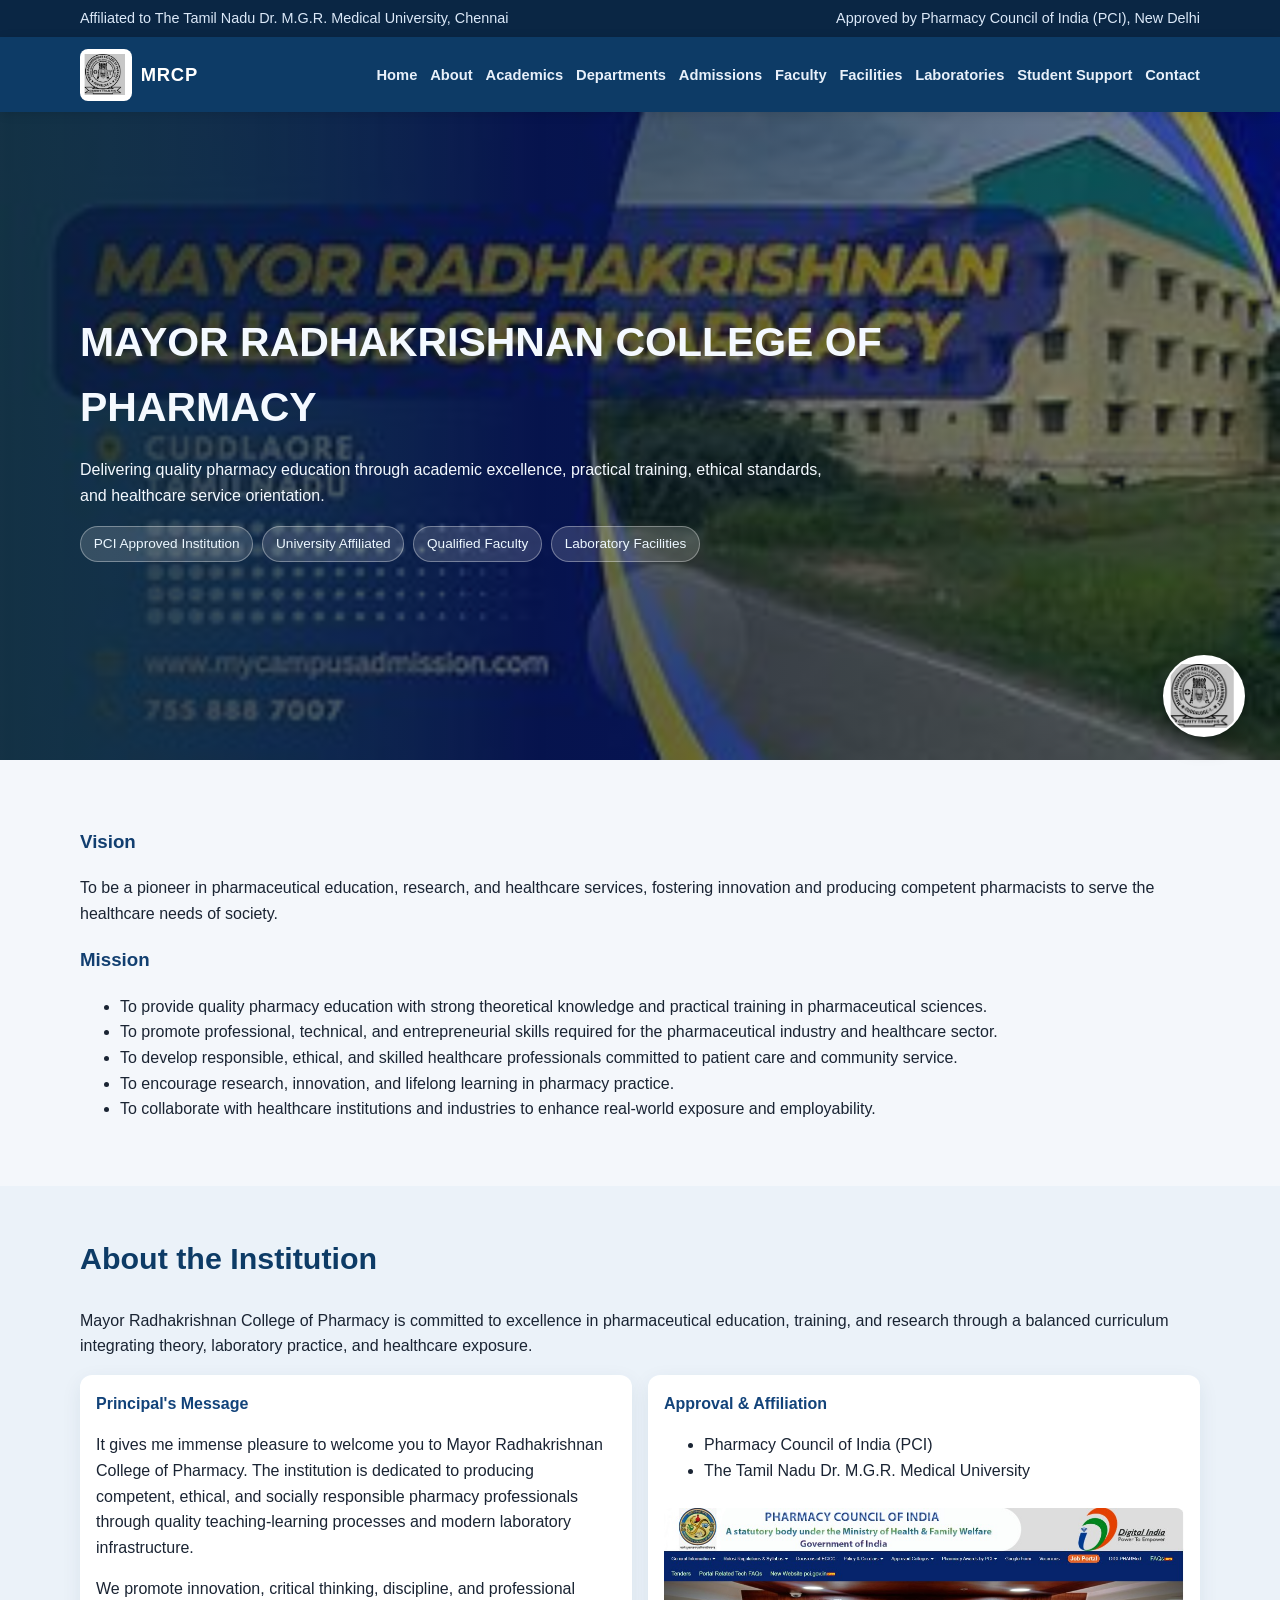
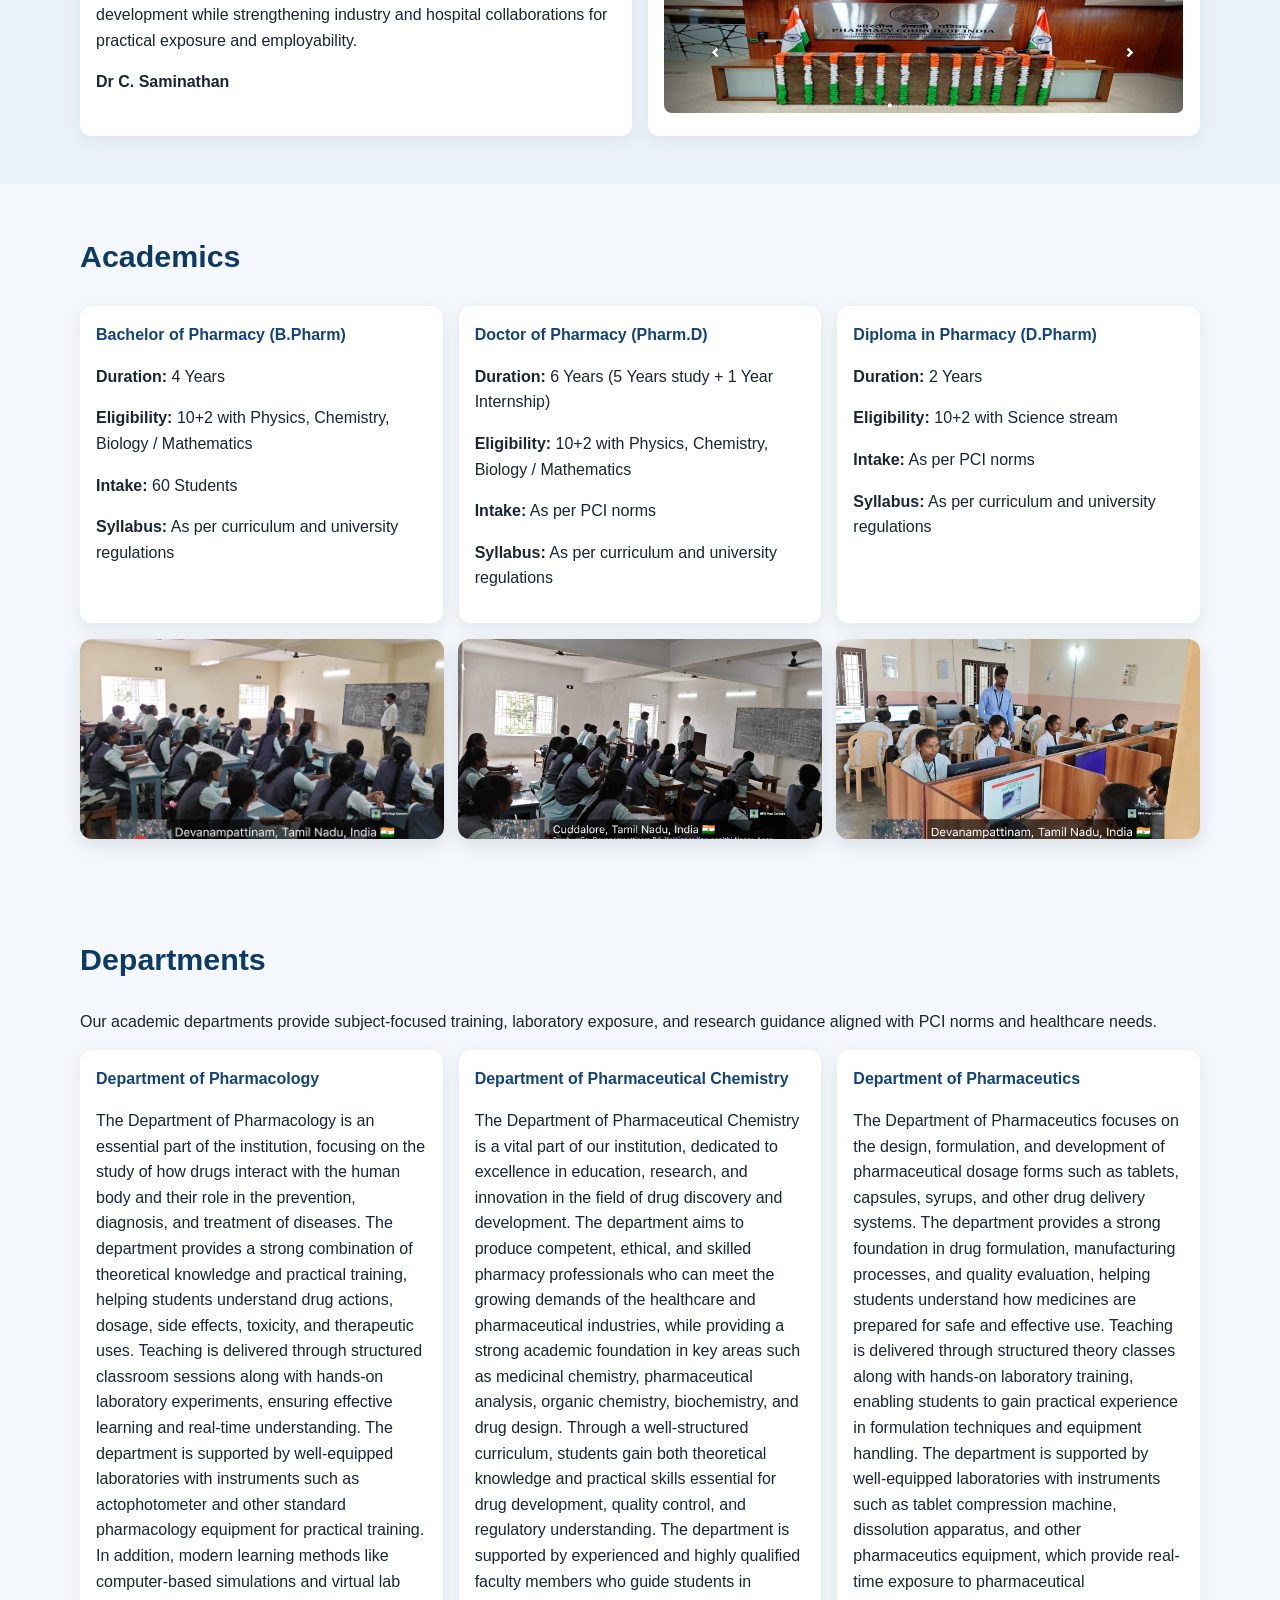
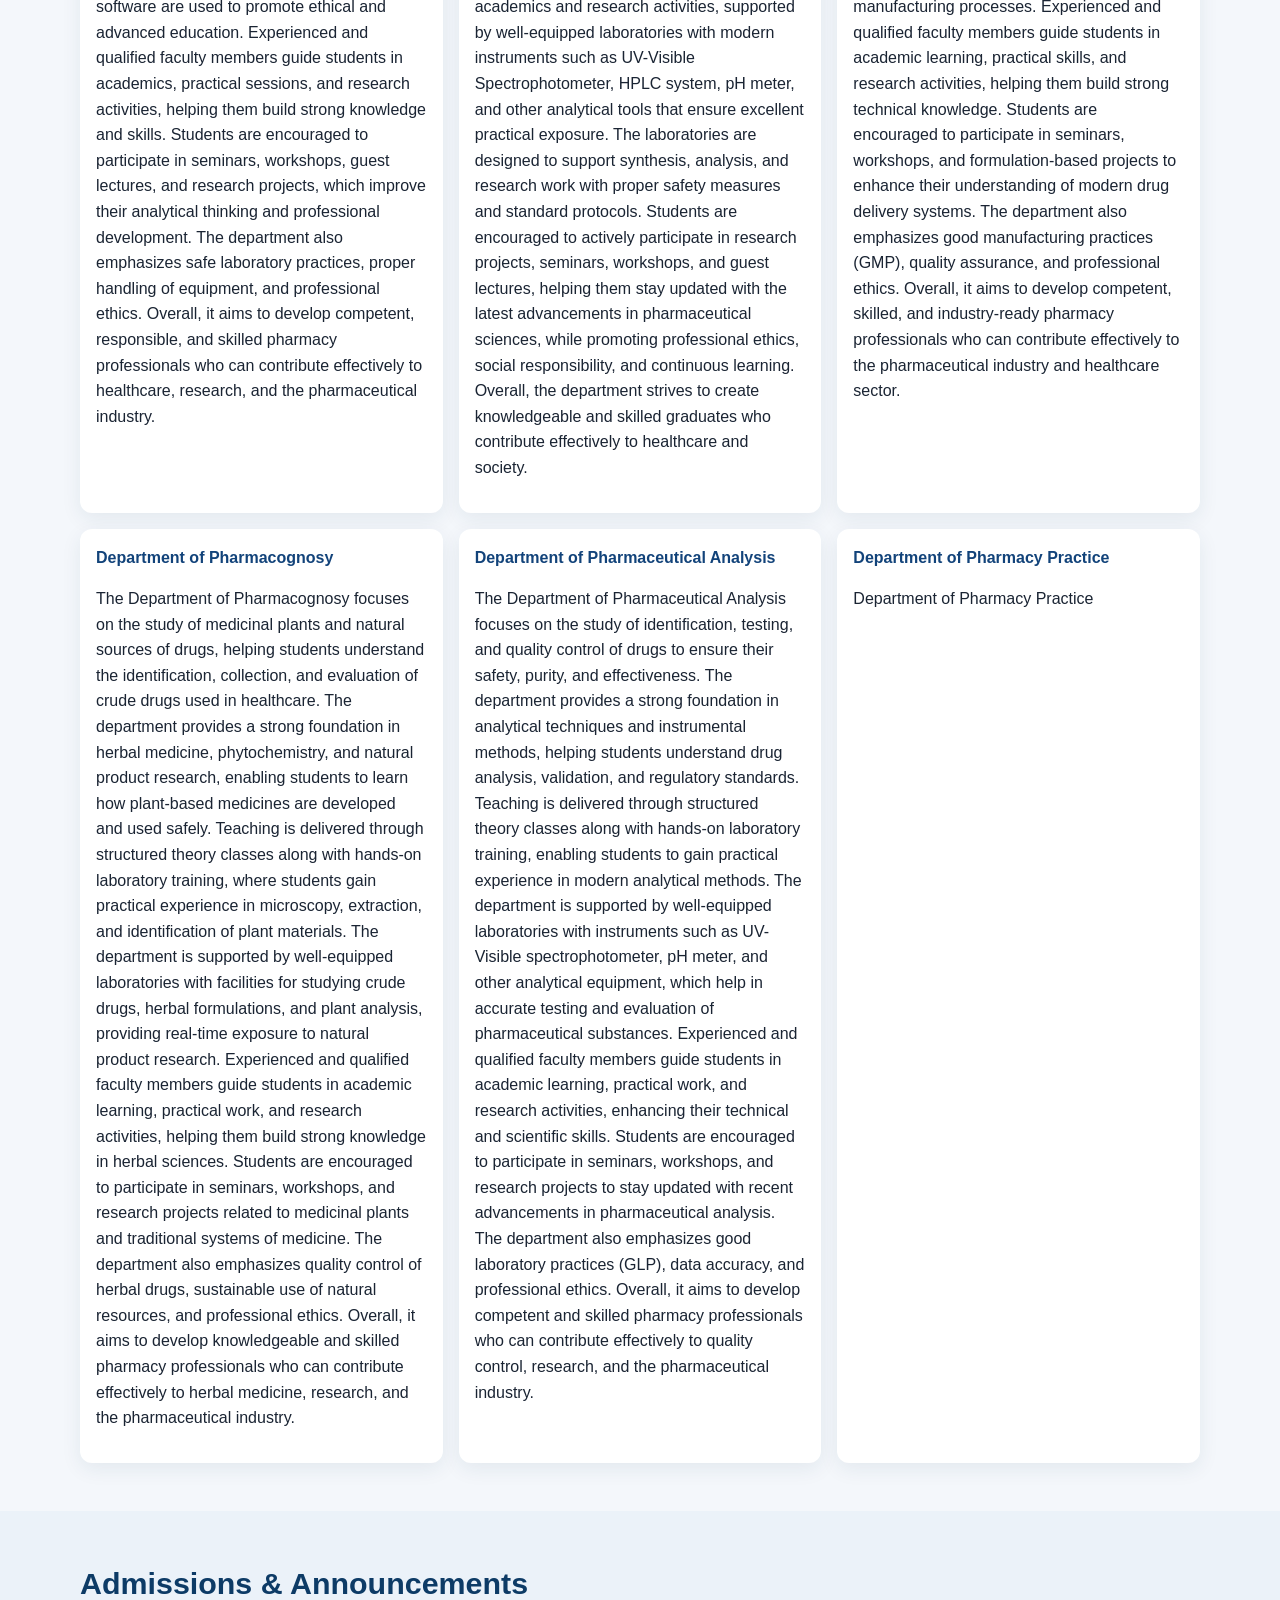
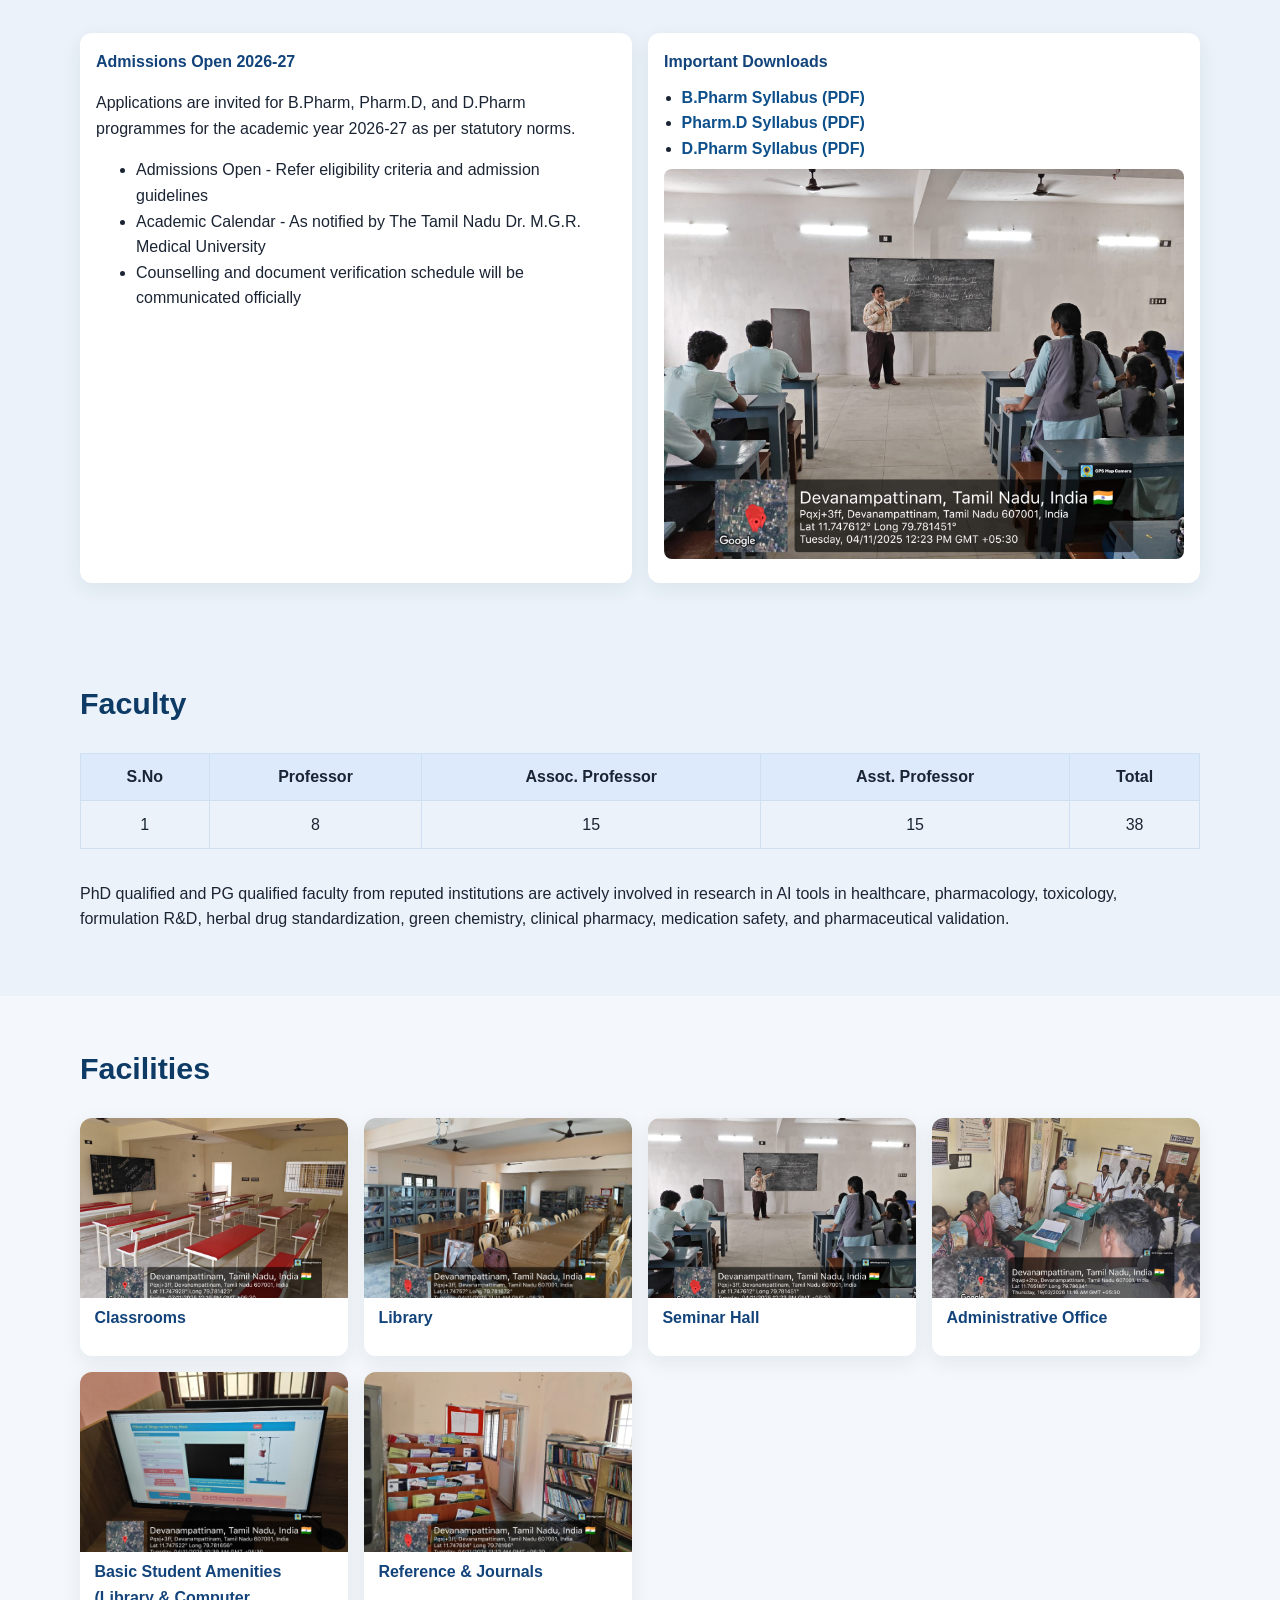
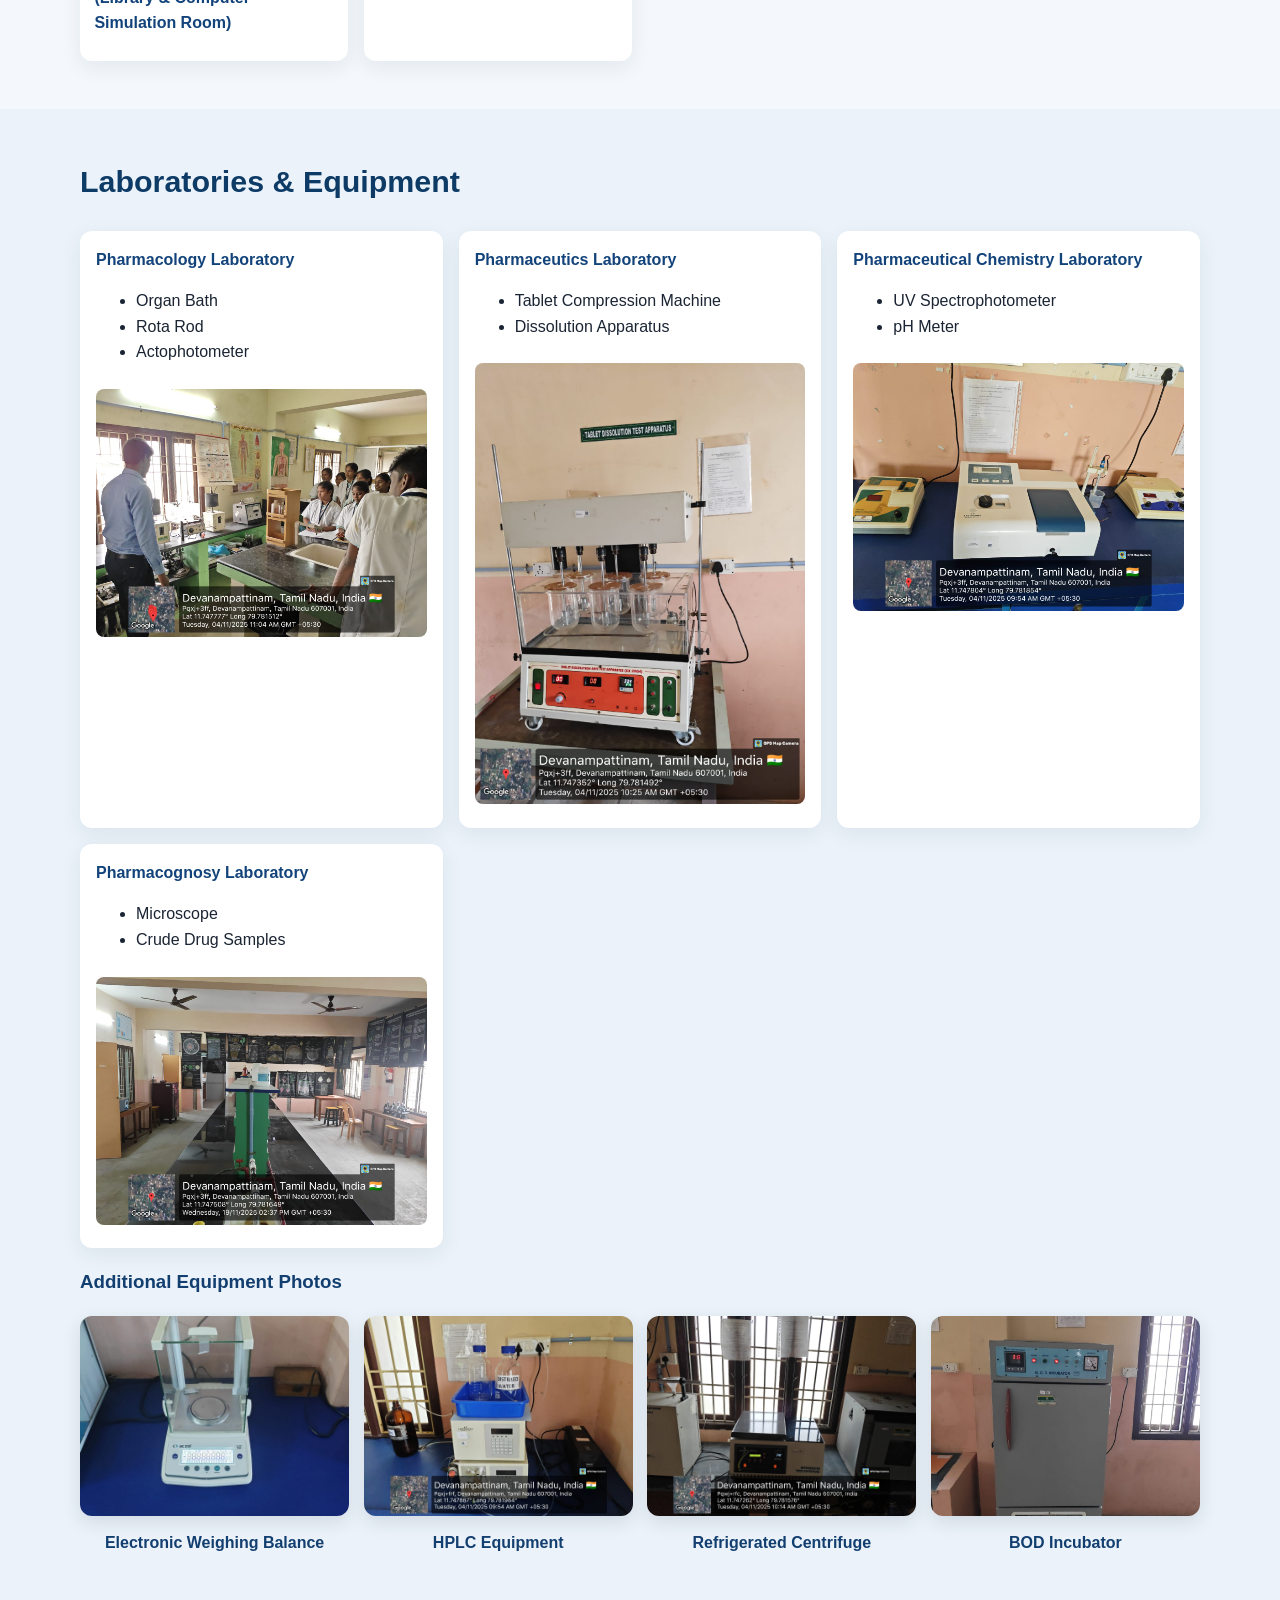
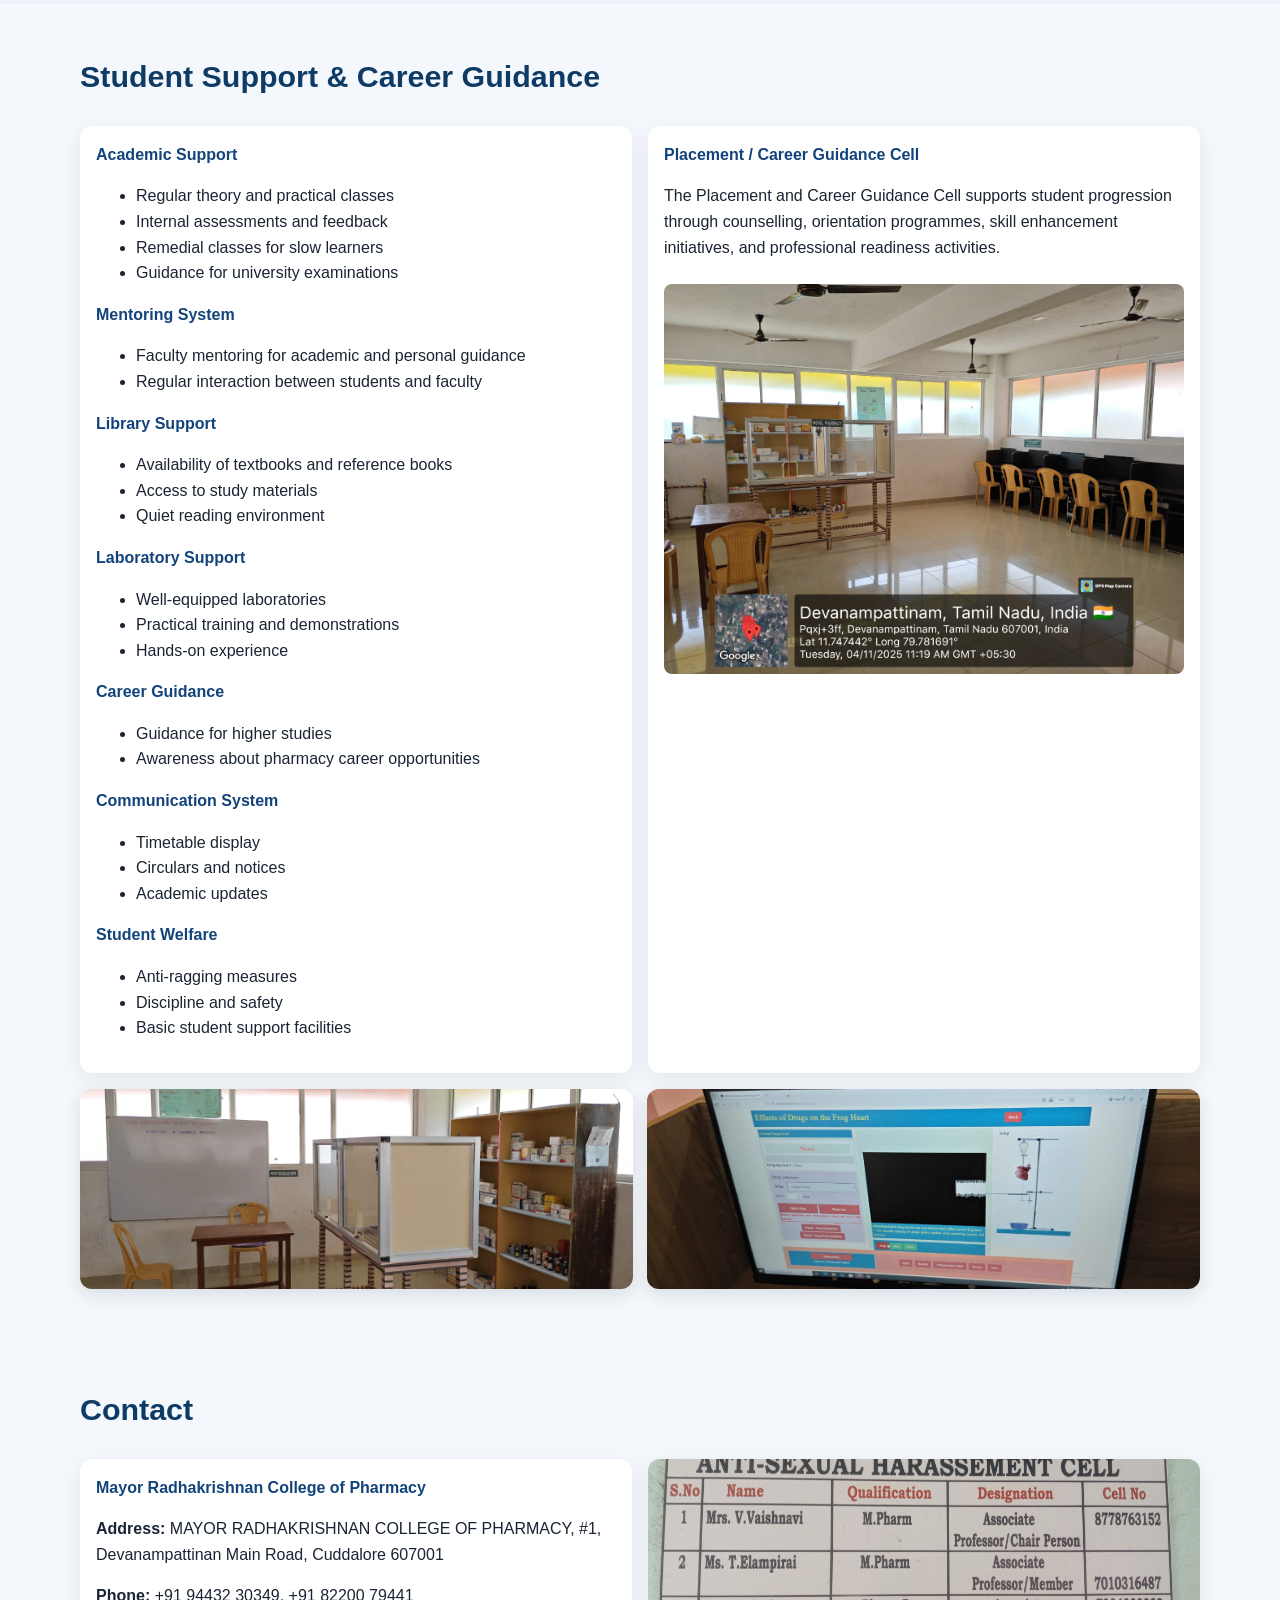
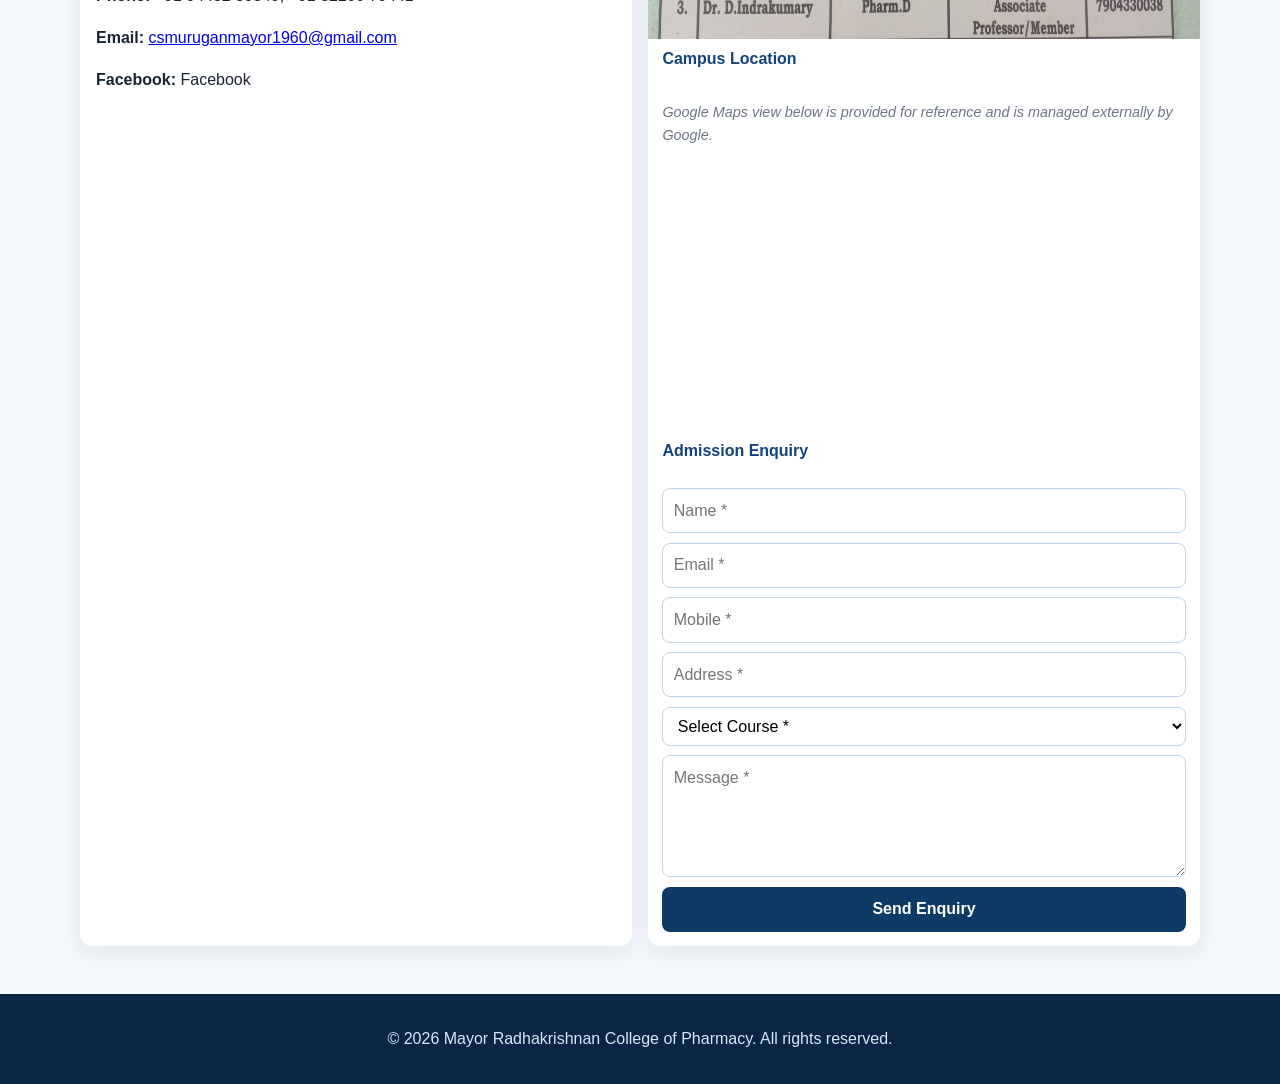
==== commit cc673eeb: "Refine cover logo placement and equipment captions Move the logo to a small circular badge at the en" ====
--- a/index.html
+++ b/index.html
@@ -36,13 +36,9 @@
   </nav>
 
   <section id="home" class="hero">
-    <img src="assets/images/cover-image.jpg" alt="Mayor Radhakrishnan College of Pharmacy campus">
+    <img class="hero-bg" src="assets/images/cover-image.jpg" alt="Mayor Radhakrishnan College of Pharmacy campus">
     <div class="overlay"></div>
     <div class="container hero-content">
-      <div class="hero-logo-stack">
-        <img class="hero-logo" src="assets/images/college-logo-main.png" alt="Mayor Radhakrishnan College of Pharmacy logo">
-        <img class="hero-logo hero-logo-secondary" src="assets/images/college-logo-secondary.png" alt="Mayor Radhakrishnan College of Pharmacy secondary logo">
-      </div>
       <h2>MAYOR RADHAKRISHNAN COLLEGE OF PHARMACY</h2>
       <p>Delivering quality pharmacy education through academic excellence, practical training, ethical standards, and healthcare service orientation.</p>
       <div class="pill-wrap">
@@ -52,6 +48,7 @@
         <span>Laboratory Facilities</span>
       </div>
     </div>
+    <img class="hero-end-logo" src="assets/images/college-logo-secondary.png" alt="Mayor Radhakrishnan College of Pharmacy circular logo">
   </section>
 
   <section class="container section">
@@ -283,11 +280,23 @@
         </article>
       </div>
       <h3>Additional Equipment Photos</h3>
-      <div class="gallery">
-        <img src="assets/images/equipment-electronic-balance.jpg" alt="Electronic Weighing Balance">
-        <img src="assets/images/equipment-hplc.jpg" alt="HPLC equipment">
-        <img src="assets/images/equipment-refrigerated-centrifuge.jpg" alt="Refrigerated Centrifuge">
-        <img src="assets/images/equipment-bod-incubator.jpg" alt="BOD Incubator">
+      <div class="gallery equipment-gallery">
+        <figure>
+          <img src="assets/images/equipment-electronic-balance.jpg" alt="Electronic Weighing Balance">
+          <figcaption>Electronic Weighing Balance</figcaption>
+        </figure>
+        <figure>
+          <img src="assets/images/equipment-hplc.jpg" alt="HPLC equipment">
+          <figcaption>HPLC Equipment</figcaption>
+        </figure>
+        <figure>
+          <img src="assets/images/equipment-refrigerated-centrifuge.jpg" alt="Refrigerated Centrifuge">
+          <figcaption>Refrigerated Centrifuge</figcaption>
+        </figure>
+        <figure>
+          <img src="assets/images/equipment-bod-incubator.jpg" alt="BOD Incubator">
+          <figcaption>BOD Incubator</figcaption>
+        </figure>
       </div>
     </div>
   </section>
--- a/styles.css
+++ b/styles.css
@@ -107,7 +107,7 @@
   align-items: center;
 }
 
-.hero img {
+.hero .hero-bg {
   position: absolute;
   inset: 0;
   width: 100%;
@@ -127,26 +127,18 @@
   color: #f4f9ff;
 }
 
-.hero-logo {
-  width: 170px;
-  height: 170px;
+.hero-end-logo {
+  position: absolute;
+  right: 2.2rem;
+  bottom: 1.4rem;
+  width: 82px;
+  height: 82px;
+  z-index: 3;
   object-fit: contain;
   background: #fff;
-  border-radius: 12px;
-  border: 2px solid rgba(255, 255, 255, 0.85);
-  box-shadow: 0 8px 24px rgba(0, 0, 0, 0.32);
-  margin-bottom: 0.85rem;
-}
-
-.hero-logo-stack {
-  display: inline-flex;
-  flex-direction: column;
-  align-items: flex-start;
-}
-
-.hero-logo-secondary {
-  width: 120px;
-  height: 120px;
+  border-radius: 50%;
+  border: 2px solid rgba(255, 255, 255, 0.92);
+  box-shadow: 0 8px 20px rgba(0, 0, 0, 0.35);
 }
 
 .hero h2 {
@@ -371,6 +363,17 @@
   box-shadow: 0 6px 18px rgba(25, 50, 75, 0.12);
 }
 
+.equipment-gallery figure {
+  margin: 0;
+}
+
+.equipment-gallery figcaption {
+  margin-top: 0.45rem;
+  text-align: center;
+  font-weight: 600;
+  color: #123f70;
+}
+
 .table-wrap {
   overflow-x: auto;
 }
@@ -404,4 +407,11 @@
     flex-direction: column;
     align-items: flex-start;
   }
-}
+
+  .hero-end-logo {
+    width: 64px;
+    height: 64px;
+    right: 1rem;
+    bottom: 1rem;
+  }
+}
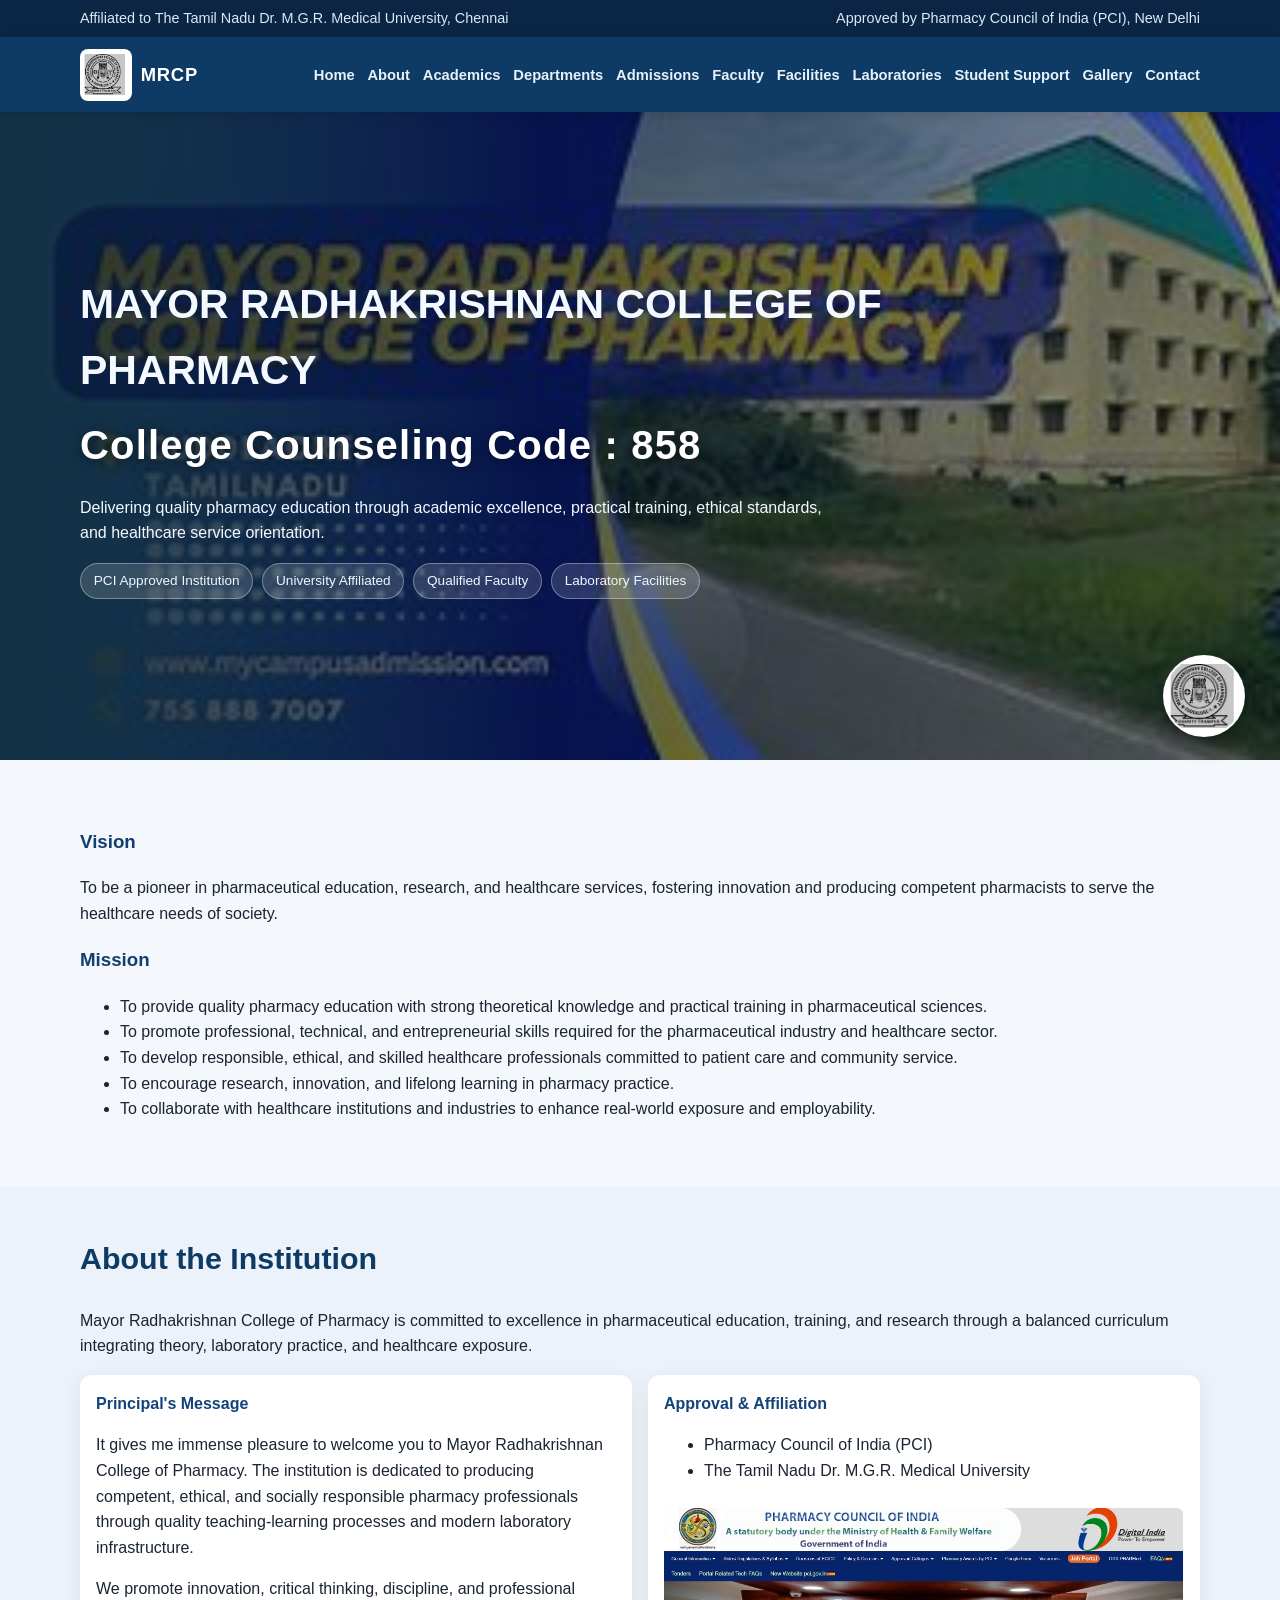
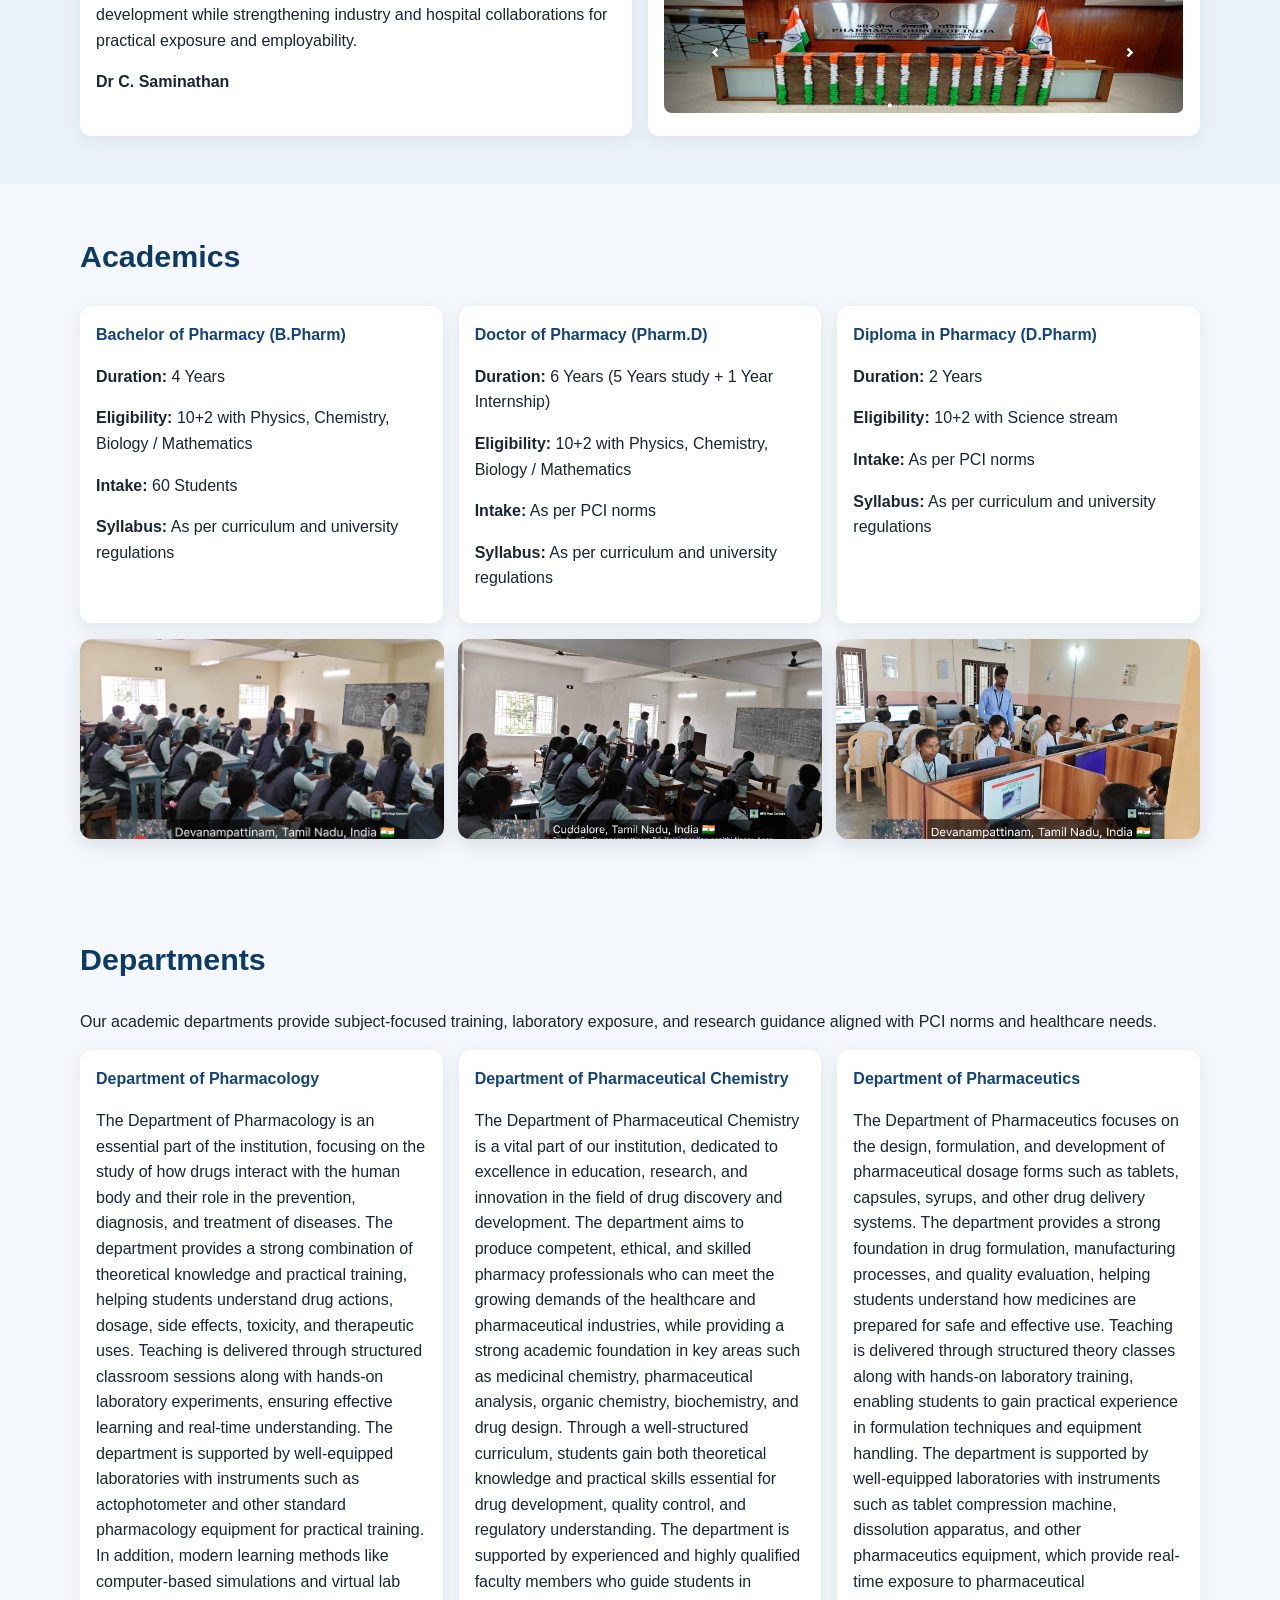
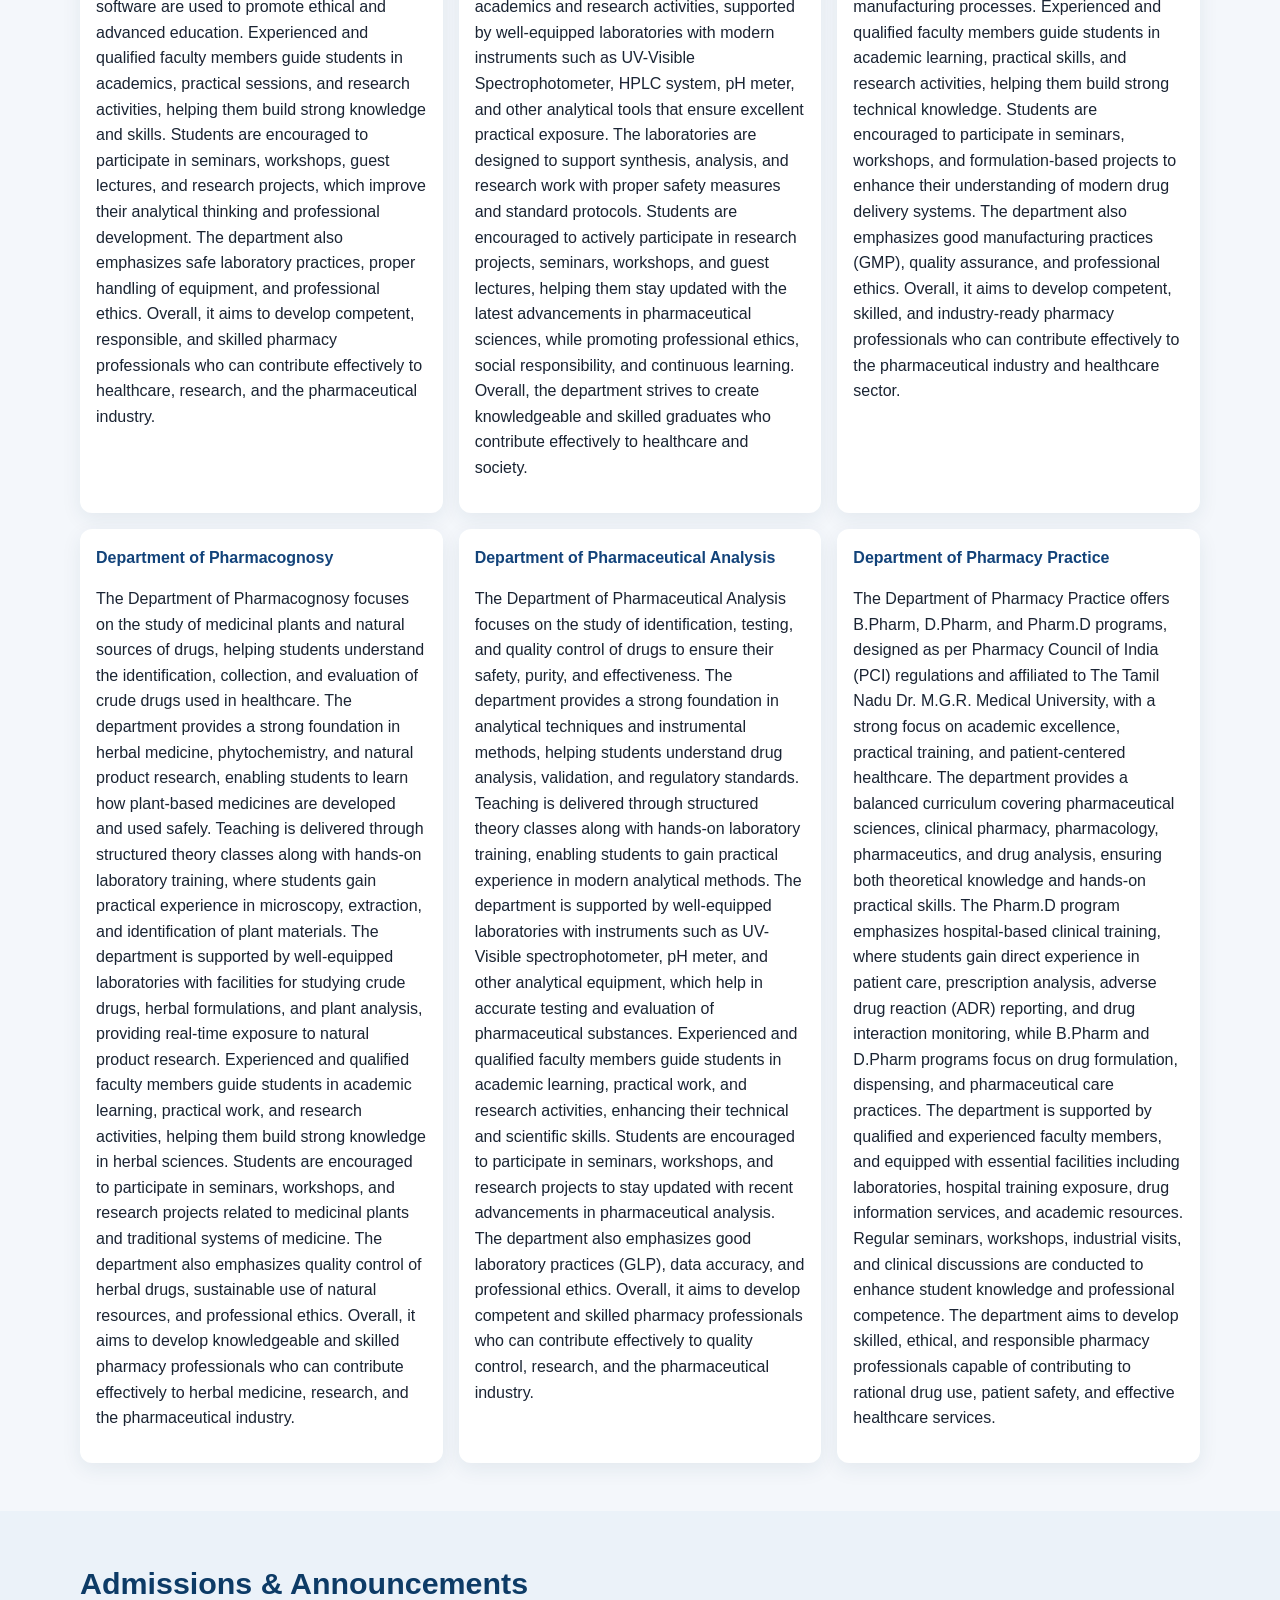
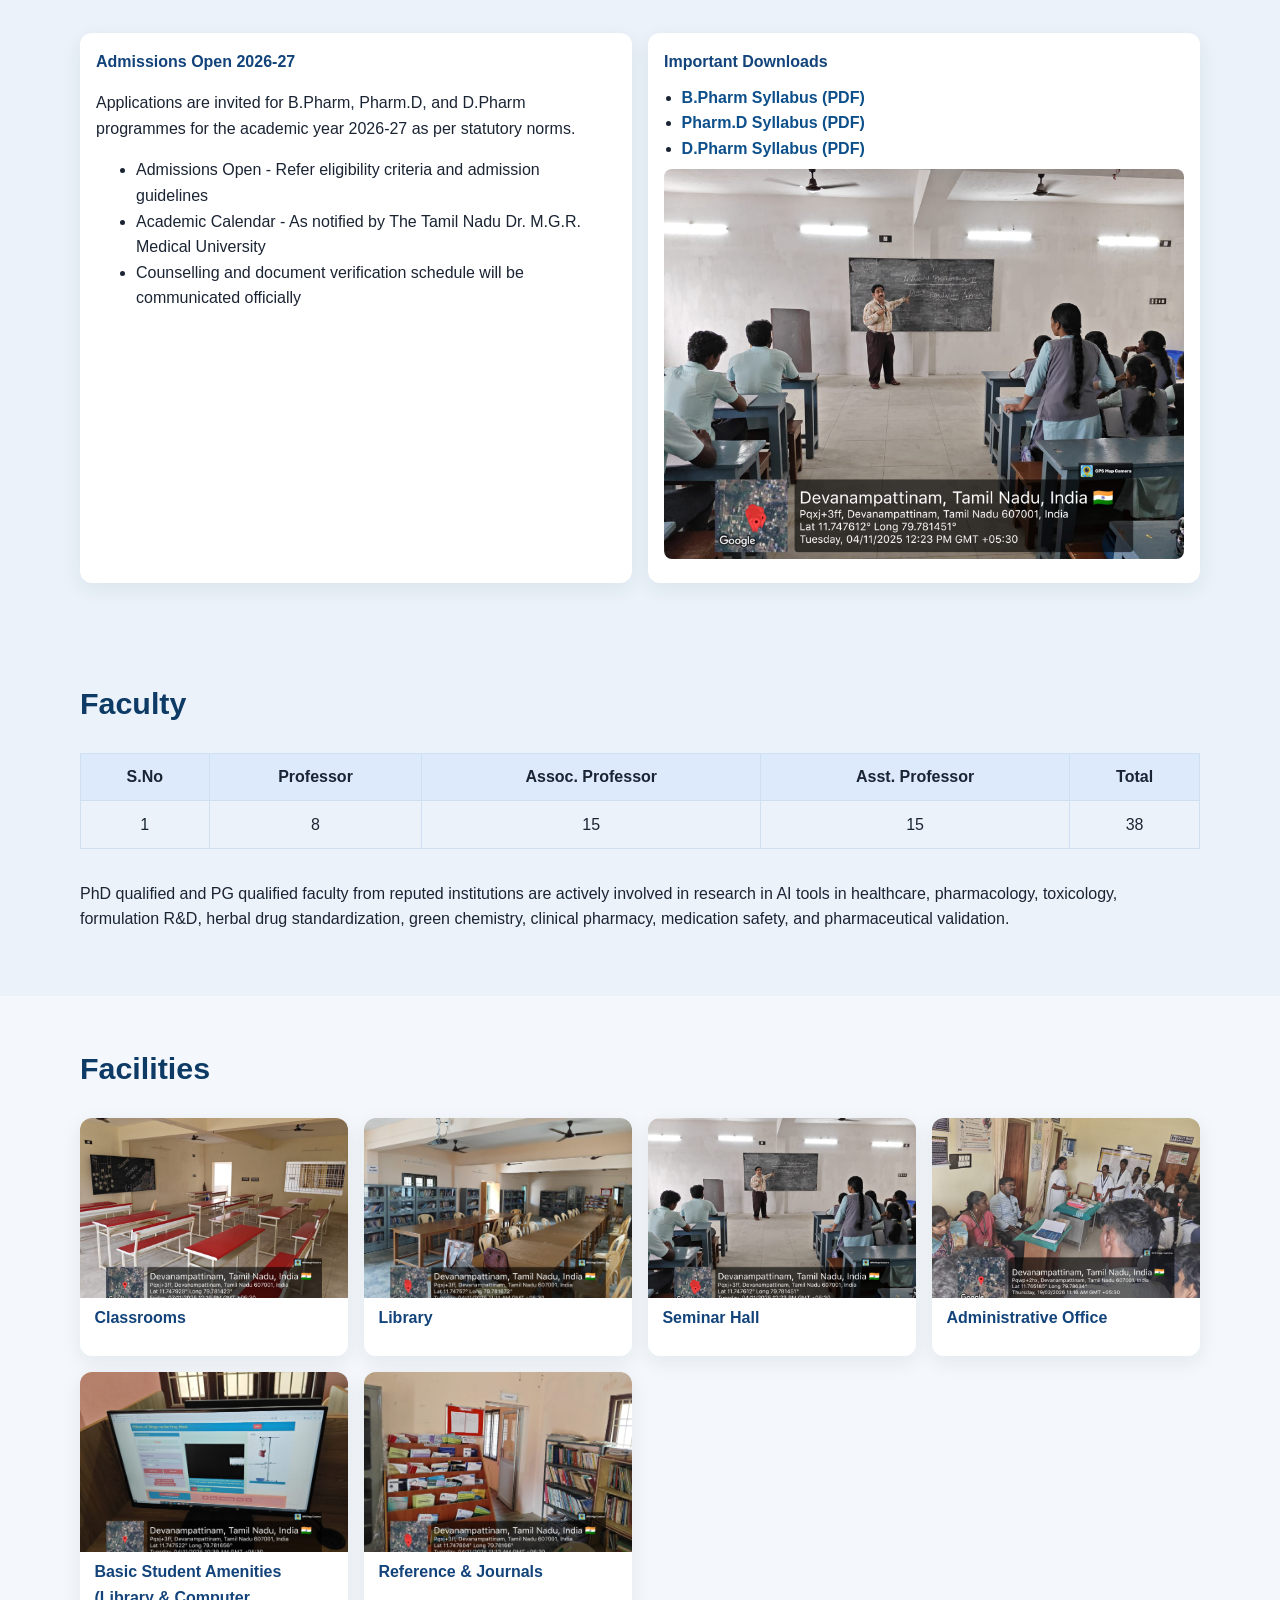
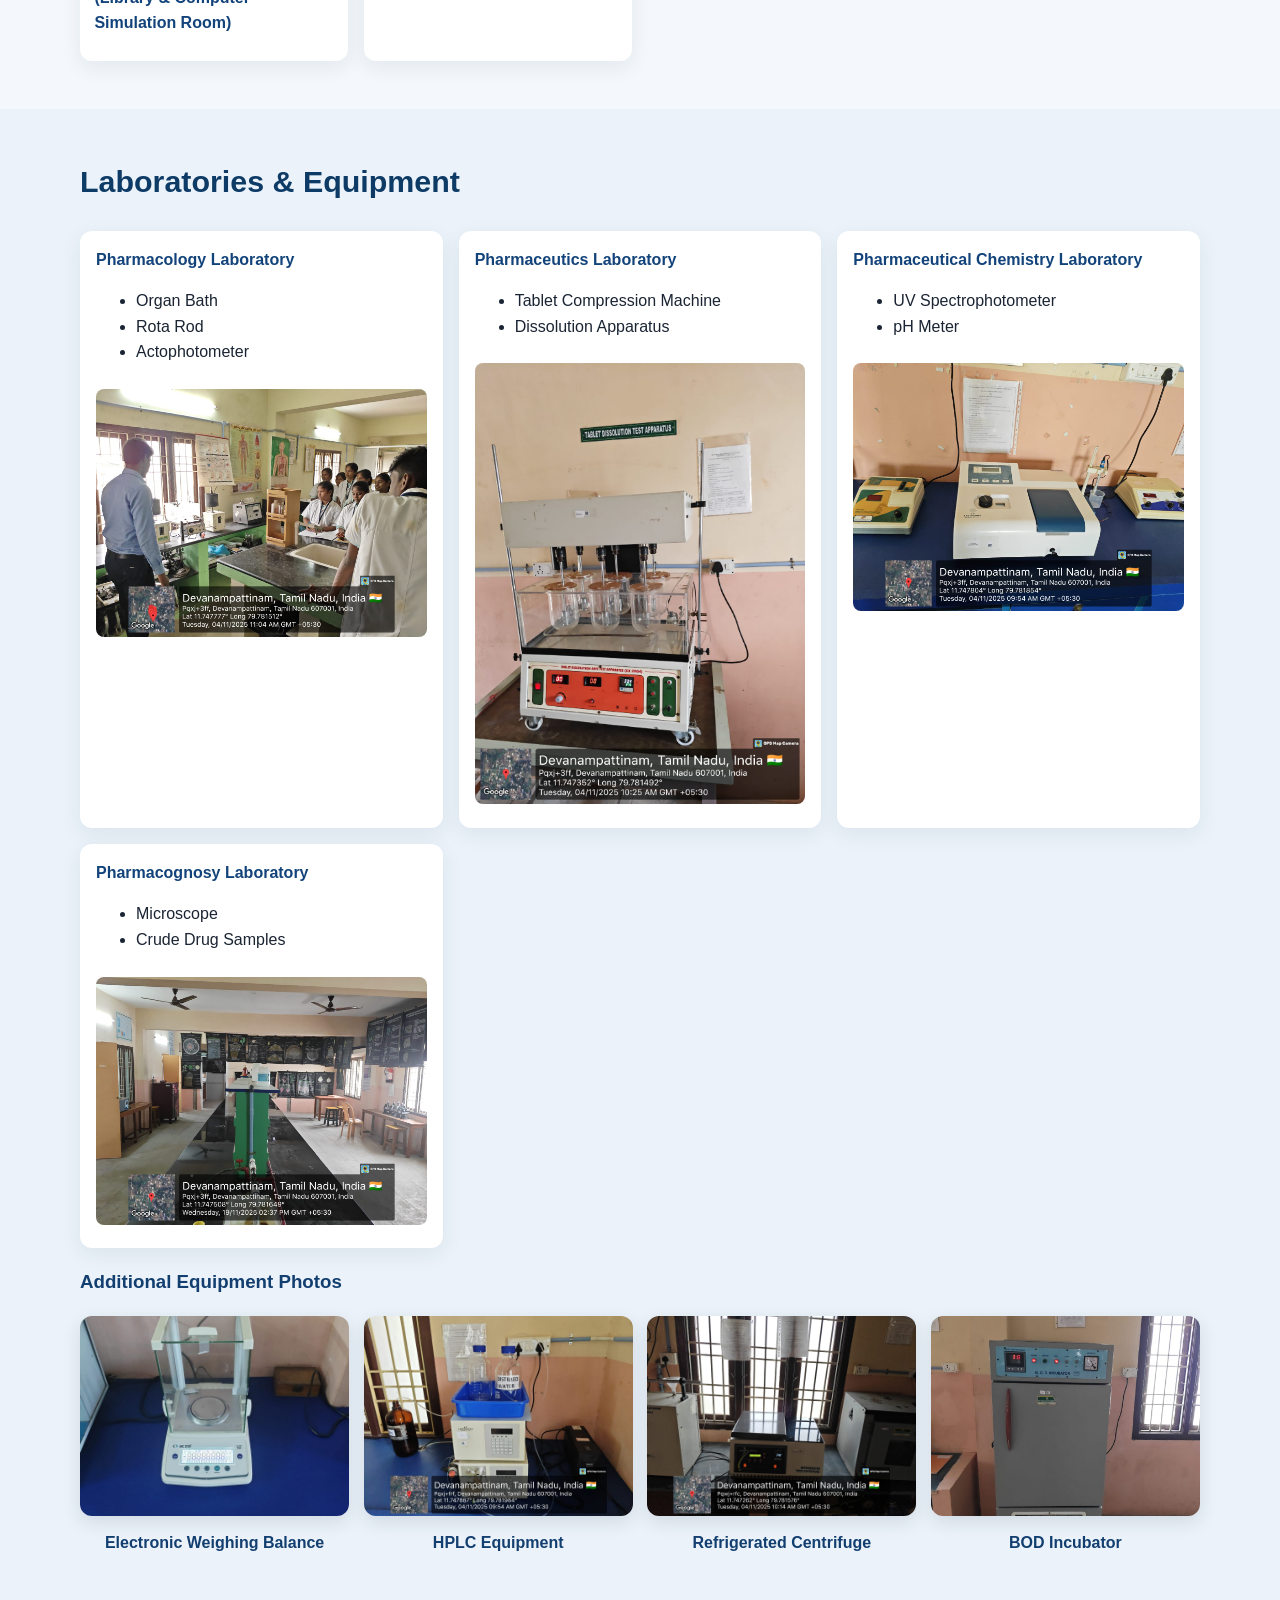
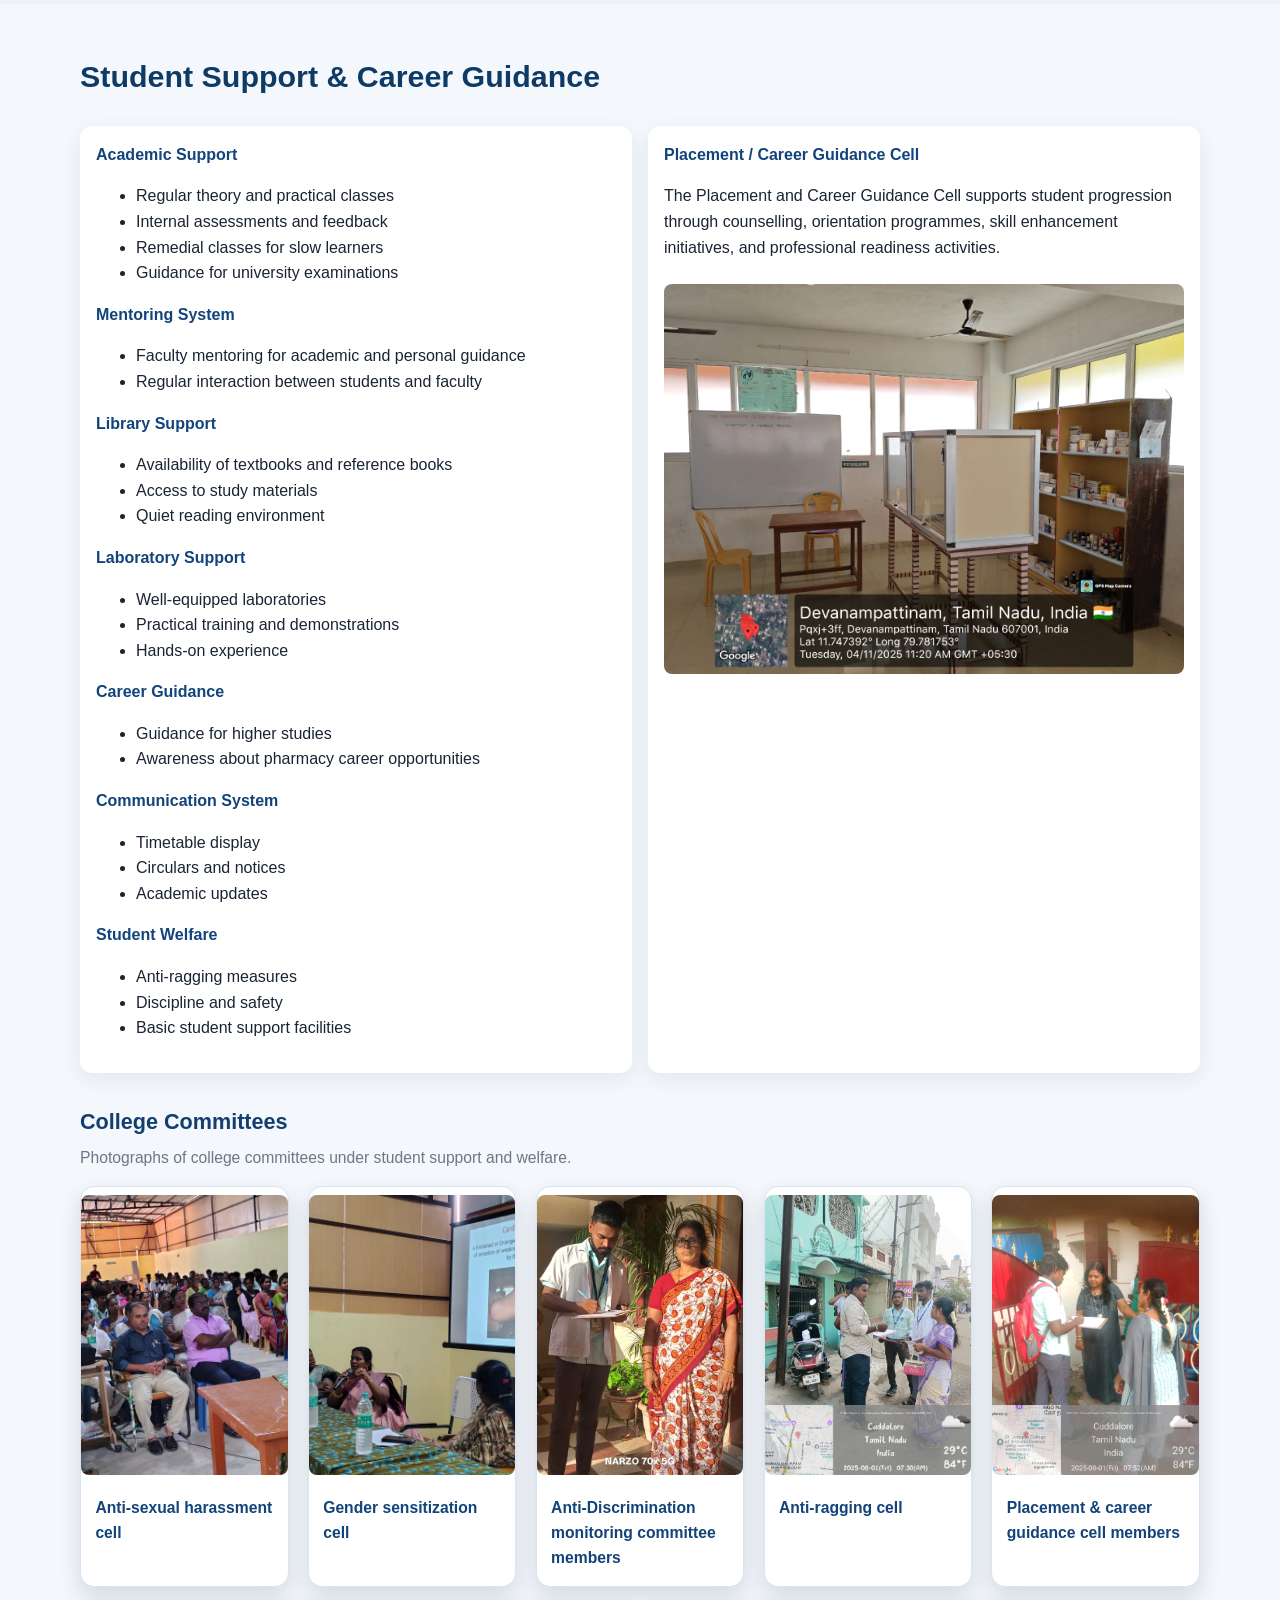
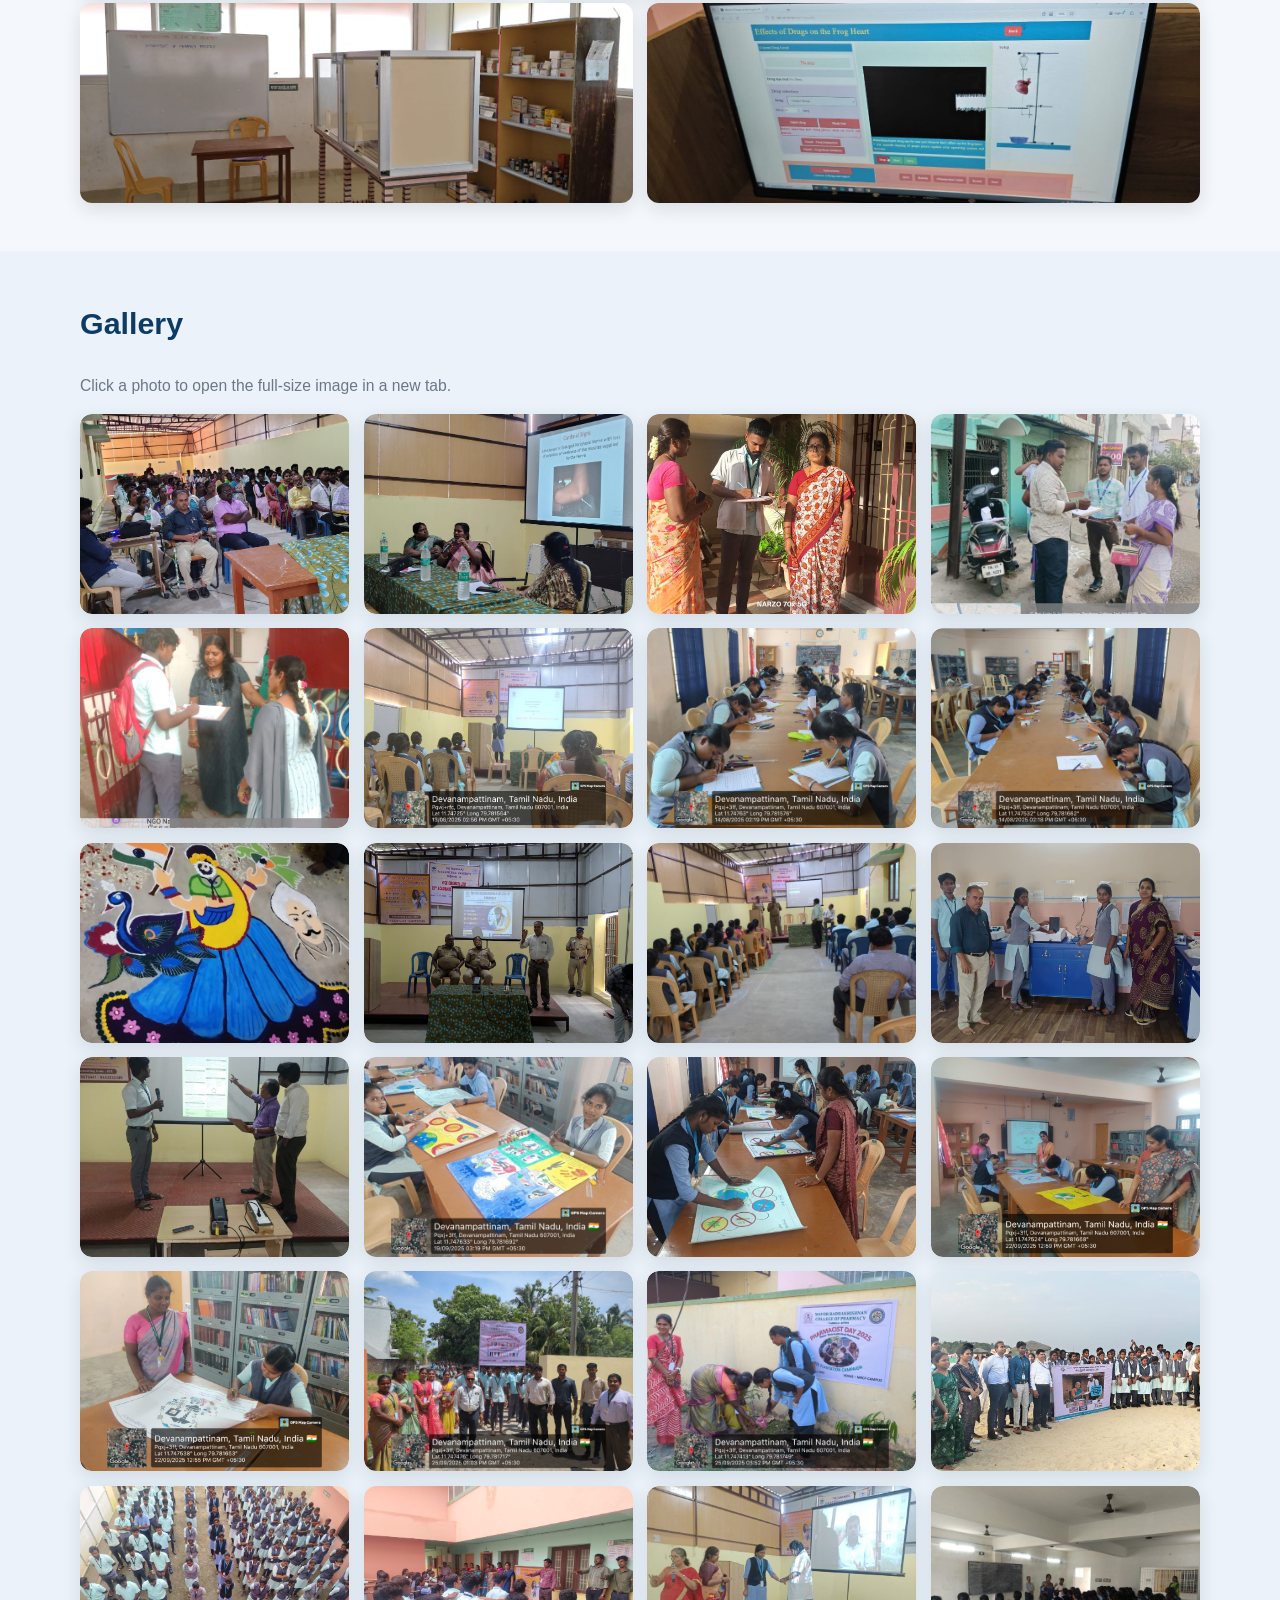
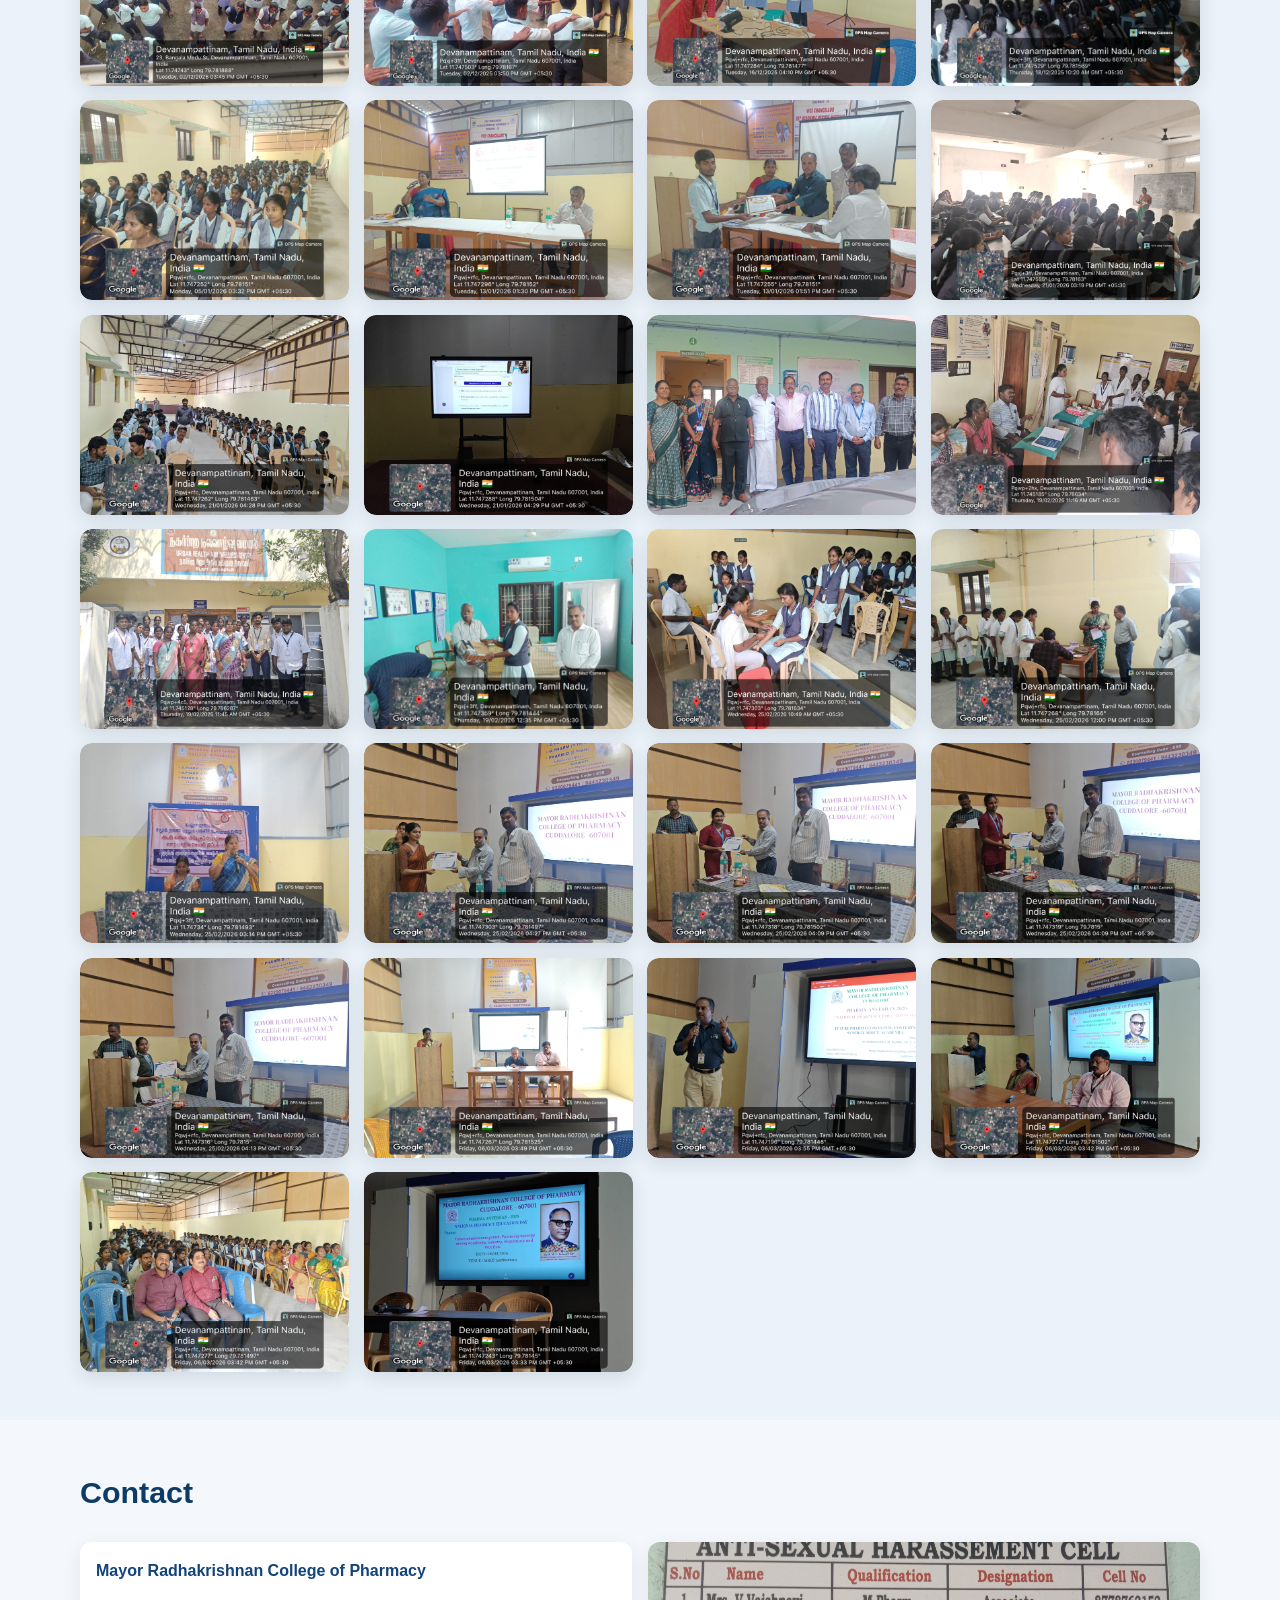
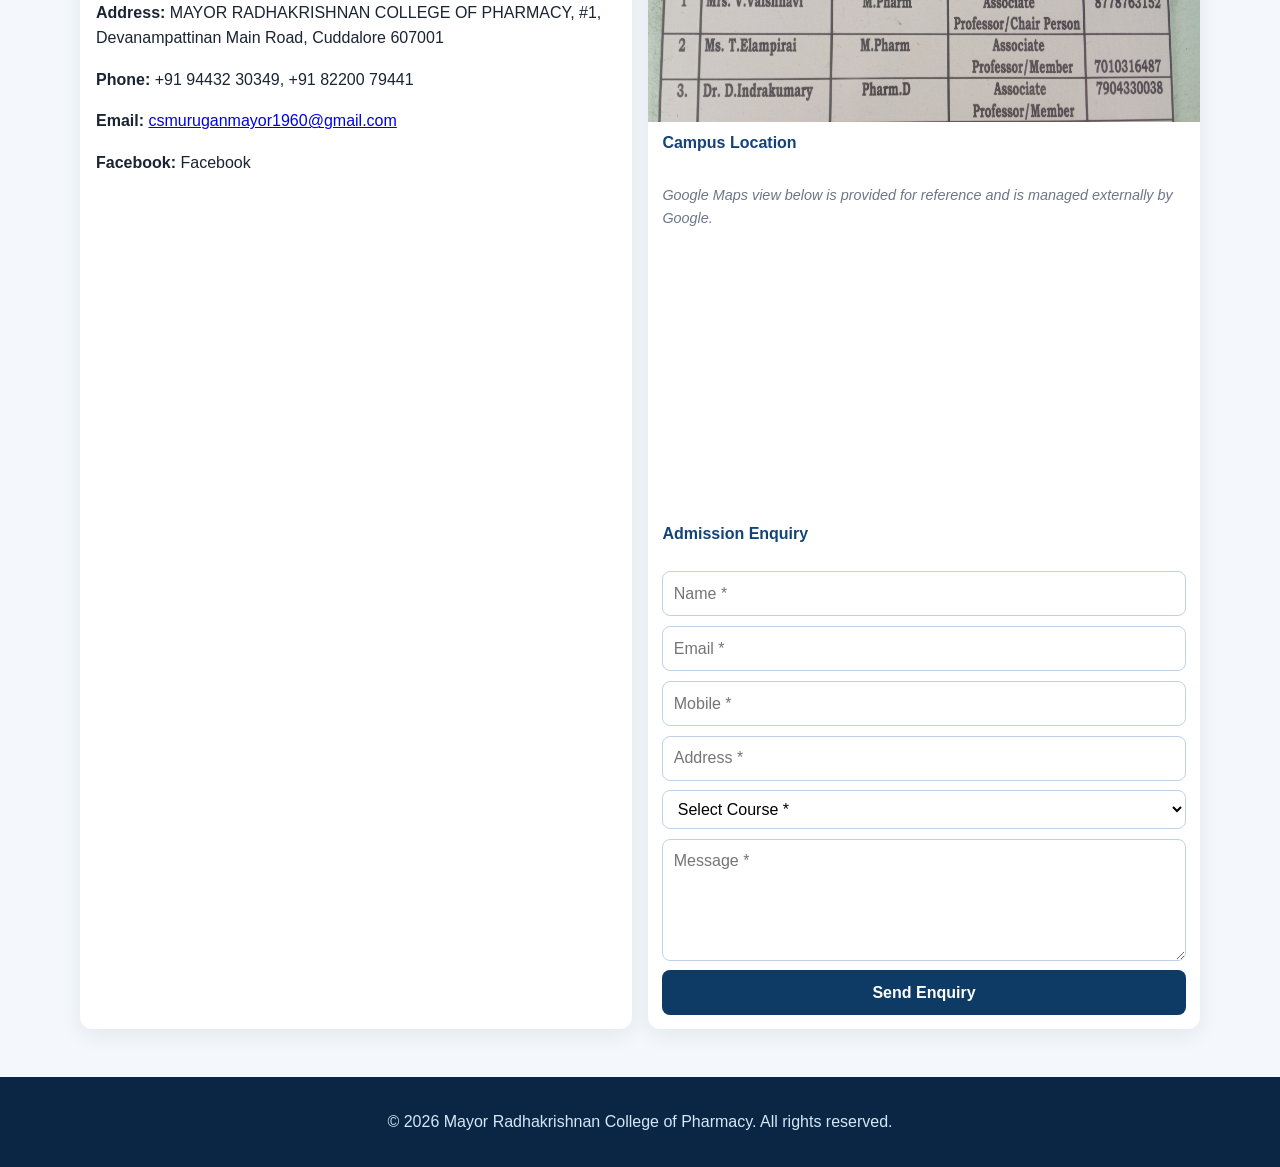
==== commit 5a2d4151: "Add counseling code, Pharmacy Practice copy, committees, Gallery section - Prominently display Colle" ====
--- a/index.html
+++ b/index.html
@@ -30,6 +30,7 @@
         <li><a href="#facilities">Facilities</a></li>
         <li><a href="#labs">Laboratories</a></li>
         <li><a href="#support">Student Support</a></li>
+        <li><a href="#gallery">Gallery</a></li>
         <li><a href="#contact">Contact</a></li>
       </ul>
     </div>
@@ -40,6 +41,7 @@
     <div class="overlay"></div>
     <div class="container hero-content">
       <h2>MAYOR RADHAKRISHNAN COLLEGE OF PHARMACY</h2>
+      <p class="counseling-code">College Counseling Code : 858</p>
       <p>Delivering quality pharmacy education through academic excellence, practical training, ethical standards, and healthcare service orientation.</p>
       <div class="pill-wrap">
         <span>PCI Approved Institution</span>
@@ -148,7 +150,7 @@
         </article>
         <article class="card">
           <h4>Department of Pharmacy Practice</h4>
-          <p>Department of Pharmacy Practice</p>
+          <p>The Department of Pharmacy Practice offers B.Pharm, D.Pharm, and Pharm.D programs, designed as per Pharmacy Council of India (PCI) regulations and affiliated to The Tamil Nadu Dr. M.G.R. Medical University, with a strong focus on academic excellence, practical training, and patient-centered healthcare. The department provides a balanced curriculum covering pharmaceutical sciences, clinical pharmacy, pharmacology, pharmaceutics, and drug analysis, ensuring both theoretical knowledge and hands-on practical skills. The Pharm.D program emphasizes hospital-based clinical training, where students gain direct experience in patient care, prescription analysis, adverse drug reaction (ADR) reporting, and drug interaction monitoring, while B.Pharm and D.Pharm programs focus on drug formulation, dispensing, and pharmaceutical care practices. The department is supported by qualified and experienced faculty members, and equipped with essential facilities including laboratories, hospital training exposure, drug information services, and academic resources. Regular seminars, workshops, industrial visits, and clinical discussions are conducted to enhance student knowledge and professional competence. The department aims to develop skilled, ethical, and responsible pharmacy professionals capable of contributing to rational drug use, patient safety, and effective healthcare services.</p>
         </article>
       </div>
     </div>
@@ -351,12 +353,91 @@
         <article class="card">
           <h4>Placement / Career Guidance Cell</h4>
           <p>The Placement and Career Guidance Cell supports student progression through counselling, orientation programmes, skill enhancement initiatives, and professional readiness activities.</p>
-          <img src="assets/images/pharmacy-practice.jpg" alt="Placement and career guidance activities">
+          <img src="assets/images/academic-patient-counselling.jpg" alt="Placement and career guidance activities">
+        </article>
+      </div>
+      <h3 class="committees-heading">College Committees</h3>
+      <p class="committees-intro">Photographs of college committees under student support and welfare.</p>
+      <div class="grid grid-5 committee-grid">
+        <article class="card committee-card">
+          <img src="assets/images/committees/anti-sexual-harassment-cell.jpg" alt="Anti-sexual harassment cell">
+          <h4>Anti-sexual harassment cell</h4>
+        </article>
+        <article class="card committee-card">
+          <img src="assets/images/committees/gender-sensitization-cell.jpg" alt="Gender sensitization cell">
+          <h4>Gender sensitization cell</h4>
+        </article>
+        <article class="card committee-card">
+          <img src="assets/images/committees/anti-discrimination-monitoring-committee.jpg" alt="Anti-Discrimination monitoring committee members">
+          <h4>Anti-Discrimination monitoring committee members</h4>
+        </article>
+        <article class="card committee-card">
+          <img src="assets/images/committees/anti-ragging-cell.jpg" alt="Anti-ragging cell">
+          <h4>Anti-ragging cell</h4>
+        </article>
+        <article class="card committee-card">
+          <img src="assets/images/committees/placement-career-guidance-cell.jpg" alt="Placement and career guidance cell members">
+          <h4>Placement &amp; career guidance cell members</h4>
         </article>
       </div>
       <div class="gallery">
         <img src="assets/images/academic-patient-counselling.jpg" alt="Students in patient counselling activity">
         <img src="assets/images/academic-simulation.jpg" alt="Students in academic simulation activity">
+      </div>
+    </div>
+  </section>
+
+  <section id="gallery" class="section alt">
+    <div class="container">
+      <h2>Gallery</h2>
+      <p class="gallery-note">Click a photo to open the full-size image in a new tab.</p>
+      <div class="gallery gallery-linked">
+        <a href="Gallery/IMG-20250723-WA0013.jpg" target="_blank" rel="noopener noreferrer"><img src="Gallery/IMG-20250723-WA0013.jpg" alt="College gallery photo"></a>
+        <a href="Gallery/IMG-20250723-WA0014.jpg" target="_blank" rel="noopener noreferrer"><img src="Gallery/IMG-20250723-WA0014.jpg" alt="College gallery photo"></a>
+        <a href="Gallery/IMG-20250801-WA0001.jpg" target="_blank" rel="noopener noreferrer"><img src="Gallery/IMG-20250801-WA0001.jpg" alt="College gallery photo"></a>
+        <a href="Gallery/IMG-20250801-WA0002.jpg" target="_blank" rel="noopener noreferrer"><img src="Gallery/IMG-20250801-WA0002.jpg" alt="College gallery photo"></a>
+        <a href="Gallery/IMG-20250801-WA0005.jpg" target="_blank" rel="noopener noreferrer"><img src="Gallery/IMG-20250801-WA0005.jpg" alt="College gallery photo"></a>
+        <a href="Gallery/IMG-20250813-WA0012.jpg" target="_blank" rel="noopener noreferrer"><img src="Gallery/IMG-20250813-WA0012.jpg" alt="College gallery photo"></a>
+        <a href="Gallery/IMG-20250814-WA0031.jpg" target="_blank" rel="noopener noreferrer"><img src="Gallery/IMG-20250814-WA0031.jpg" alt="College gallery photo"></a>
+        <a href="Gallery/IMG-20250814-WA0043.jpg" target="_blank" rel="noopener noreferrer"><img src="Gallery/IMG-20250814-WA0043.jpg" alt="College gallery photo"></a>
+        <a href="Gallery/IMG-20250814-WA0052.jpg" target="_blank" rel="noopener noreferrer"><img src="Gallery/IMG-20250814-WA0052.jpg" alt="College gallery photo"></a>
+        <a href="Gallery/IMG-20250819-WA0013.jpg" target="_blank" rel="noopener noreferrer"><img src="Gallery/IMG-20250819-WA0013.jpg" alt="College gallery photo"></a>
+        <a href="Gallery/IMG-20250819-WA0016.jpg" target="_blank" rel="noopener noreferrer"><img src="Gallery/IMG-20250819-WA0016.jpg" alt="College gallery photo"></a>
+        <a href="Gallery/IMG-20250901-WA0003.jpg" target="_blank" rel="noopener noreferrer"><img src="Gallery/IMG-20250901-WA0003.jpg" alt="College gallery photo"></a>
+        <a href="Gallery/IMG-20250918-WA0027.jpg" target="_blank" rel="noopener noreferrer"><img src="Gallery/IMG-20250918-WA0027.jpg" alt="College gallery photo"></a>
+        <a href="Gallery/IMG-20250919-WA0009.jpg" target="_blank" rel="noopener noreferrer"><img src="Gallery/IMG-20250919-WA0009.jpg" alt="College gallery photo"></a>
+        <a href="Gallery/IMG-20250919-WA0035.jpg" target="_blank" rel="noopener noreferrer"><img src="Gallery/IMG-20250919-WA0035.jpg" alt="College gallery photo"></a>
+        <a href="Gallery/IMG-20250923-WA0013.jpg" target="_blank" rel="noopener noreferrer"><img src="Gallery/IMG-20250923-WA0013.jpg" alt="College gallery photo"></a>
+        <a href="Gallery/IMG-20250923-WA0020.jpg" target="_blank" rel="noopener noreferrer"><img src="Gallery/IMG-20250923-WA0020.jpg" alt="College gallery photo"></a>
+        <a href="Gallery/IMG-20250925-WA0020.jpg" target="_blank" rel="noopener noreferrer"><img src="Gallery/IMG-20250925-WA0020.jpg" alt="College gallery photo"></a>
+        <a href="Gallery/IMG-20250925-WA0056.jpg" target="_blank" rel="noopener noreferrer"><img src="Gallery/IMG-20250925-WA0056.jpg" alt="College gallery photo"></a>
+        <a href="Gallery/IMG-20251103-WA0012.jpg" target="_blank" rel="noopener noreferrer"><img src="Gallery/IMG-20251103-WA0012.jpg" alt="College gallery photo"></a>
+        <a href="Gallery/IMG-20251202-WA0004.jpg" target="_blank" rel="noopener noreferrer"><img src="Gallery/IMG-20251202-WA0004.jpg" alt="College gallery photo"></a>
+        <a href="Gallery/IMG-20251202-WA0017.jpg" target="_blank" rel="noopener noreferrer"><img src="Gallery/IMG-20251202-WA0017.jpg" alt="College gallery photo"></a>
+        <a href="Gallery/IMG-20251216-WA0013.jpg" target="_blank" rel="noopener noreferrer"><img src="Gallery/IMG-20251216-WA0013.jpg" alt="College gallery photo"></a>
+        <a href="Gallery/IMG-20251218-WA0004.jpg" target="_blank" rel="noopener noreferrer"><img src="Gallery/IMG-20251218-WA0004.jpg" alt="College gallery photo"></a>
+        <a href="Gallery/IMG-20260105-WA0037.jpg" target="_blank" rel="noopener noreferrer"><img src="Gallery/IMG-20260105-WA0037.jpg" alt="College gallery photo"></a>
+        <a href="Gallery/IMG-20260113-WA0008.jpg" target="_blank" rel="noopener noreferrer"><img src="Gallery/IMG-20260113-WA0008.jpg" alt="College gallery photo"></a>
+        <a href="Gallery/IMG-20260113-WA0031.jpg" target="_blank" rel="noopener noreferrer"><img src="Gallery/IMG-20260113-WA0031.jpg" alt="College gallery photo"></a>
+        <a href="Gallery/IMG-20260121-WA0001.jpg" target="_blank" rel="noopener noreferrer"><img src="Gallery/IMG-20260121-WA0001.jpg" alt="College gallery photo"></a>
+        <a href="Gallery/IMG-20260121-WA0008.jpg" target="_blank" rel="noopener noreferrer"><img src="Gallery/IMG-20260121-WA0008.jpg" alt="College gallery photo"></a>
+        <a href="Gallery/IMG-20260121-WA0010.jpg" target="_blank" rel="noopener noreferrer"><img src="Gallery/IMG-20260121-WA0010.jpg" alt="College gallery photo"></a>
+        <a href="Gallery/IMG-20260208-WA0009.jpg" target="_blank" rel="noopener noreferrer"><img src="Gallery/IMG-20260208-WA0009.jpg" alt="College gallery photo"></a>
+        <a href="Gallery/IMG-20260219-WA0012.jpg" target="_blank" rel="noopener noreferrer"><img src="Gallery/IMG-20260219-WA0012.jpg" alt="College gallery photo"></a>
+        <a href="Gallery/IMG-20260219-WA0024.jpg" target="_blank" rel="noopener noreferrer"><img src="Gallery/IMG-20260219-WA0024.jpg" alt="College gallery photo"></a>
+        <a href="Gallery/IMG-20260219-WA0027.jpg" target="_blank" rel="noopener noreferrer"><img src="Gallery/IMG-20260219-WA0027.jpg" alt="College gallery photo"></a>
+        <a href="Gallery/IMG-20260225-WA0001.jpg" target="_blank" rel="noopener noreferrer"><img src="Gallery/IMG-20260225-WA0001.jpg" alt="College gallery photo"></a>
+        <a href="Gallery/IMG-20260225-WA0011.jpg" target="_blank" rel="noopener noreferrer"><img src="Gallery/IMG-20260225-WA0011.jpg" alt="College gallery photo"></a>
+        <a href="Gallery/IMG-20260225-WA0017.jpg" target="_blank" rel="noopener noreferrer"><img src="Gallery/IMG-20260225-WA0017.jpg" alt="College gallery photo"></a>
+        <a href="Gallery/IMG-20260225-WA0066.jpg" target="_blank" rel="noopener noreferrer"><img src="Gallery/IMG-20260225-WA0066.jpg" alt="College gallery photo"></a>
+        <a href="Gallery/IMG-20260225-WA0108.jpg" target="_blank" rel="noopener noreferrer"><img src="Gallery/IMG-20260225-WA0108.jpg" alt="College gallery photo"></a>
+        <a href="Gallery/IMG-20260225-WA0109.jpg" target="_blank" rel="noopener noreferrer"><img src="Gallery/IMG-20260225-WA0109.jpg" alt="College gallery photo"></a>
+        <a href="Gallery/IMG-20260225-WA0121.jpg" target="_blank" rel="noopener noreferrer"><img src="Gallery/IMG-20260225-WA0121.jpg" alt="College gallery photo"></a>
+        <a href="Gallery/IMG-20260306-WA0021.jpg" target="_blank" rel="noopener noreferrer"><img src="Gallery/IMG-20260306-WA0021.jpg" alt="College gallery photo"></a>
+        <a href="Gallery/IMG-20260306-WA0027.jpg" target="_blank" rel="noopener noreferrer"><img src="Gallery/IMG-20260306-WA0027.jpg" alt="College gallery photo"></a>
+        <a href="Gallery/IMG-20260306-WA0038.jpg" target="_blank" rel="noopener noreferrer"><img src="Gallery/IMG-20260306-WA0038.jpg" alt="College gallery photo"></a>
+        <a href="Gallery/IMG-20260306-WA0058.jpg" target="_blank" rel="noopener noreferrer"><img src="Gallery/IMG-20260306-WA0058.jpg" alt="College gallery photo"></a>
+        <a href="Gallery/IMG-20260306-WA0059.jpg" target="_blank" rel="noopener noreferrer"><img src="Gallery/IMG-20260306-WA0059.jpg" alt="College gallery photo"></a>
       </div>
     </div>
   </section>
--- a/styles.css
+++ b/styles.css
@@ -152,6 +152,16 @@
   margin-bottom: 1.1rem;
 }
 
+.counseling-code {
+  font-size: clamp(1.65rem, 4.2vw, 2.5rem);
+  font-weight: 800;
+  margin: 0 0 0.85rem;
+  max-width: 760px;
+  letter-spacing: 0.03em;
+  color: #ffffff;
+  text-shadow: 0 2px 14px rgba(0, 0, 0, 0.45);
+}
+
 .pill-wrap {
   display: flex;
   flex-wrap: wrap;
@@ -255,13 +265,35 @@
 
 .committee-grid {
   gap: 1.2rem;
+  margin-top: 0.5rem;
+}
+
+.committees-heading {
+  margin: 2rem 0 0.35rem;
+  color: #123f70;
+  font-size: 1.35rem;
+}
+
+.committees-intro,
+.gallery-note {
+  margin: 0 0 1rem;
+  color: var(--muted);
+  font-size: 0.98rem;
 }
 
 .committee-card {
+  padding: 0;
+  overflow: hidden;
   border: 1px solid #d7e4f3;
   border-radius: 14px;
   box-shadow: 0 10px 22px rgba(16, 43, 71, 0.14);
   transition: transform 0.25s ease, box-shadow 0.25s ease;
+}
+
+.committee-card h4 {
+  margin: 0;
+  padding: 0.75rem 0.9rem 1rem;
+  font-size: 0.98rem;
 }
 
 .committee-card:hover {
@@ -363,6 +395,25 @@
   box-shadow: 0 6px 18px rgba(25, 50, 75, 0.12);
 }
 
+.gallery-linked a {
+  display: block;
+  line-height: 0;
+  border-radius: 12px;
+  overflow: hidden;
+  box-shadow: 0 6px 18px rgba(25, 50, 75, 0.12);
+  transition: transform 0.2s ease, box-shadow 0.2s ease;
+}
+
+.gallery-linked a:hover {
+  transform: translateY(-3px);
+  box-shadow: 0 10px 24px rgba(25, 50, 75, 0.18);
+}
+
+.gallery-linked img {
+  box-shadow: none;
+  display: block;
+}
+
 .equipment-gallery figure {
   margin: 0;
 }
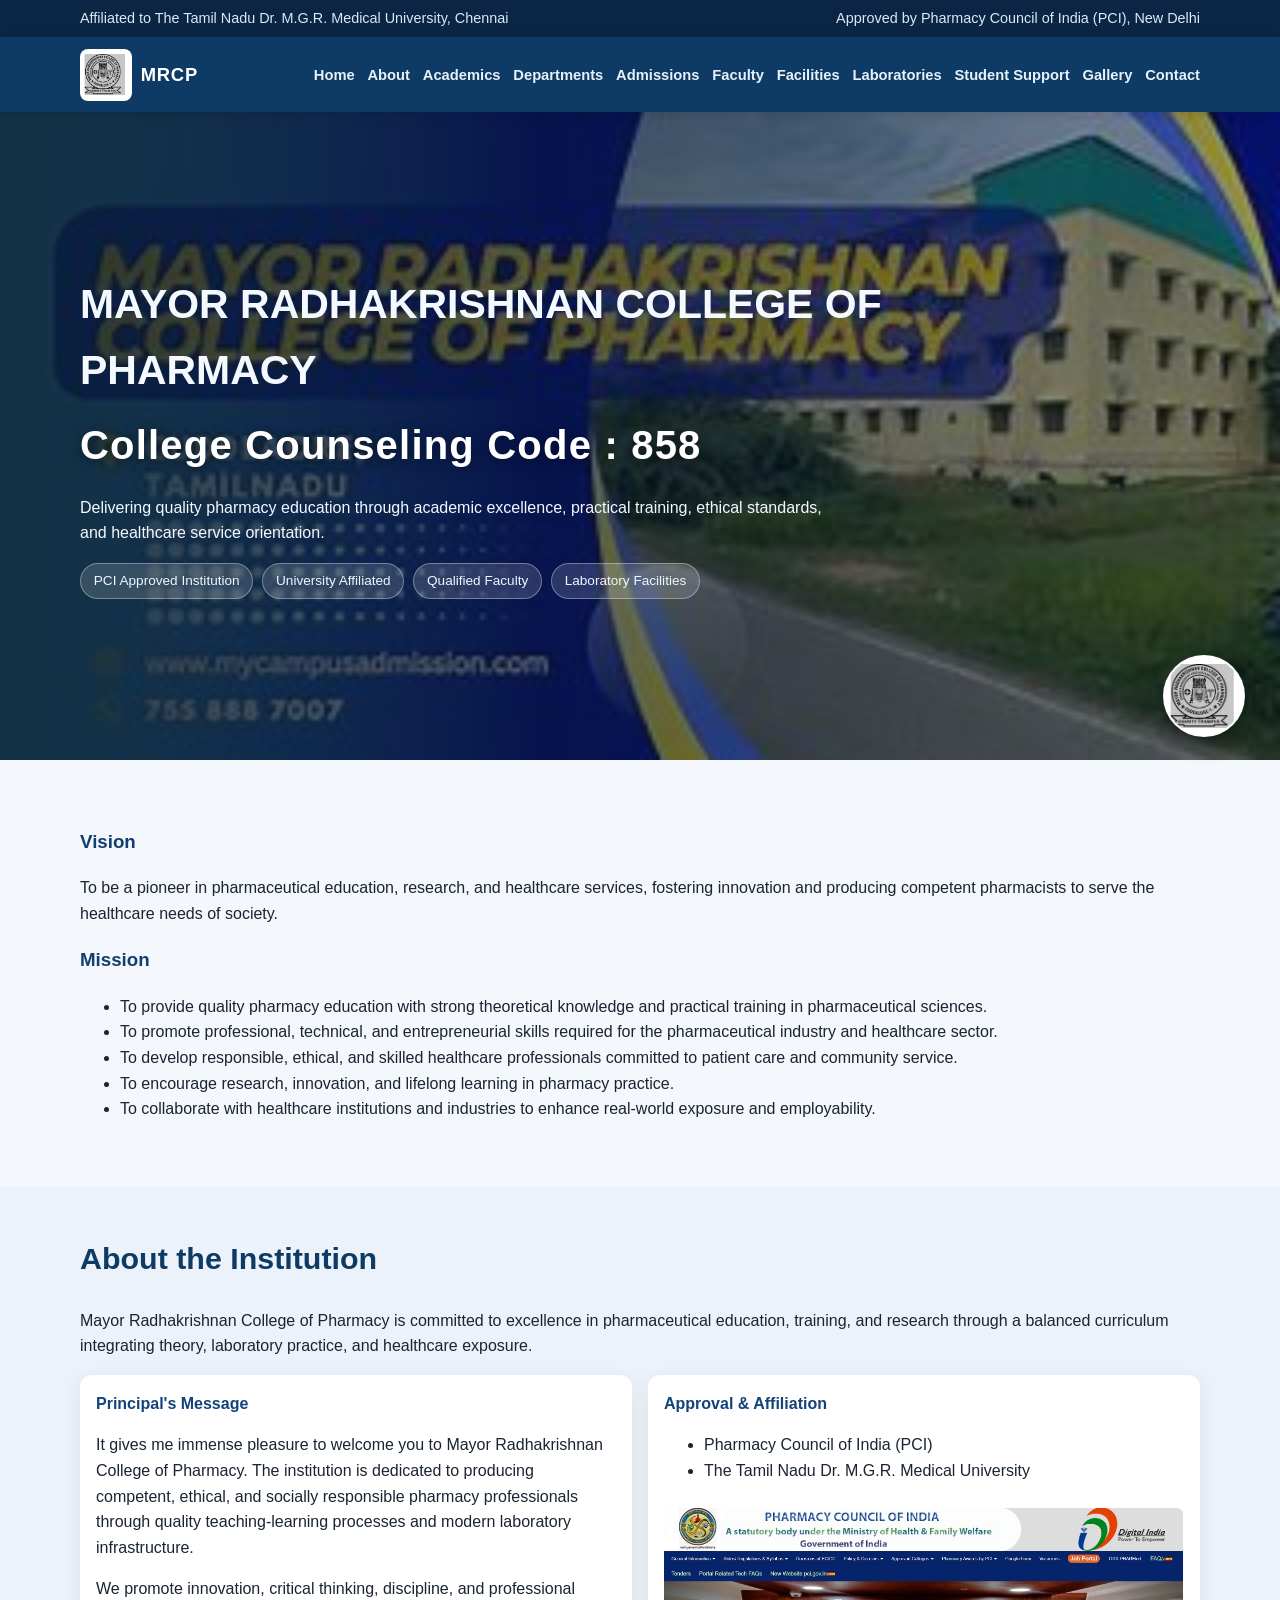
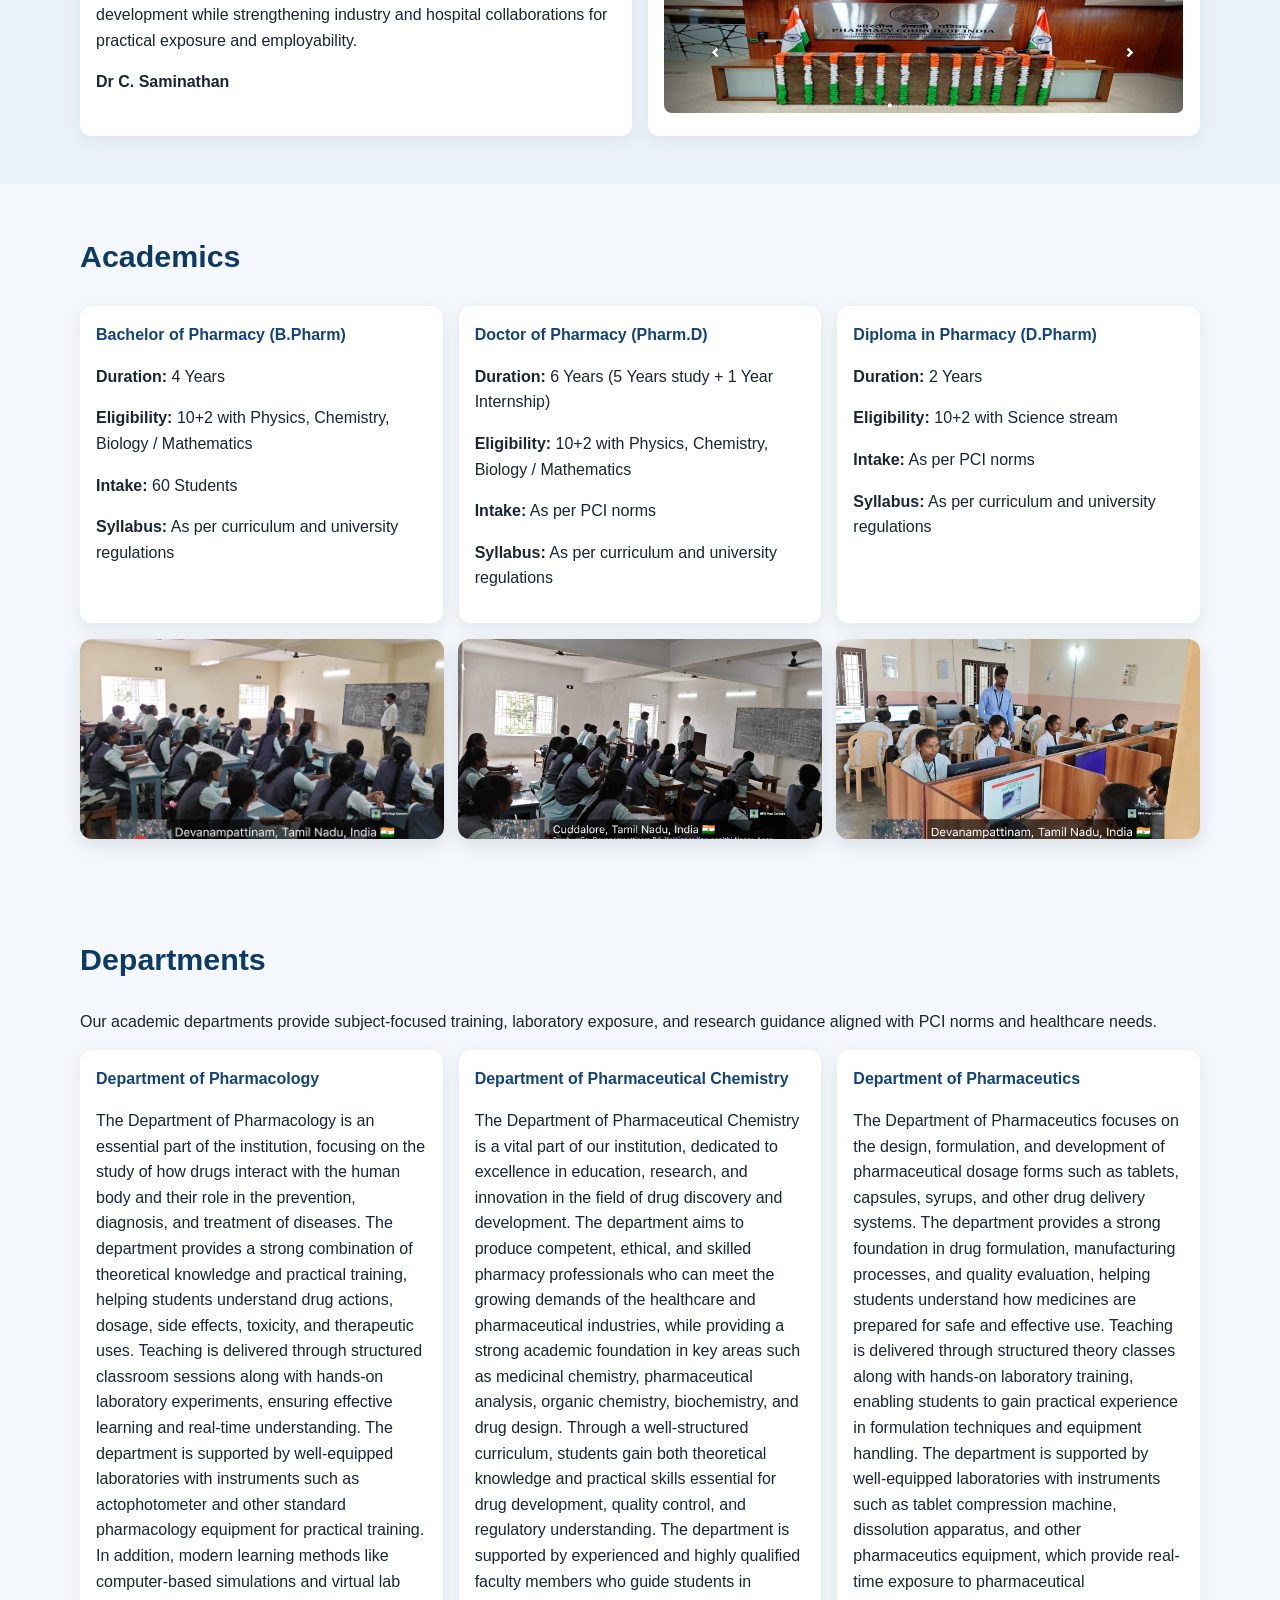
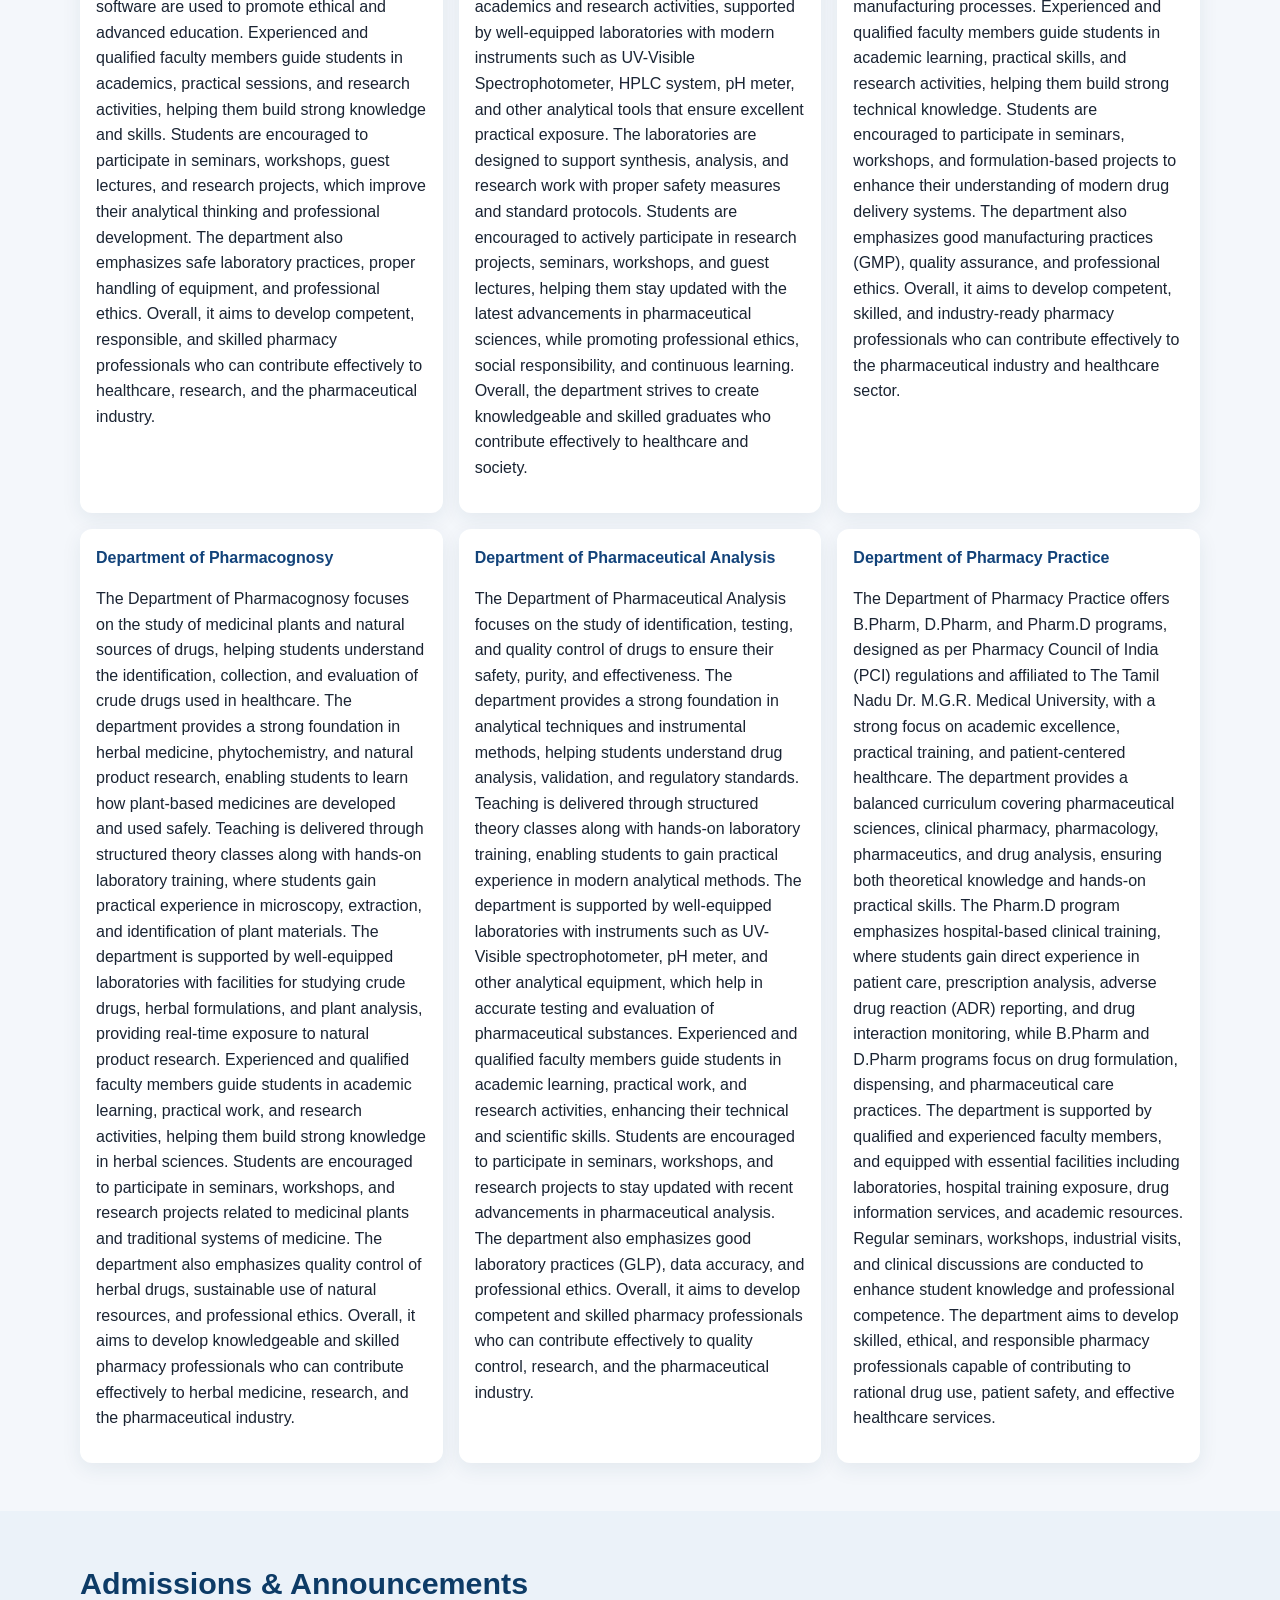
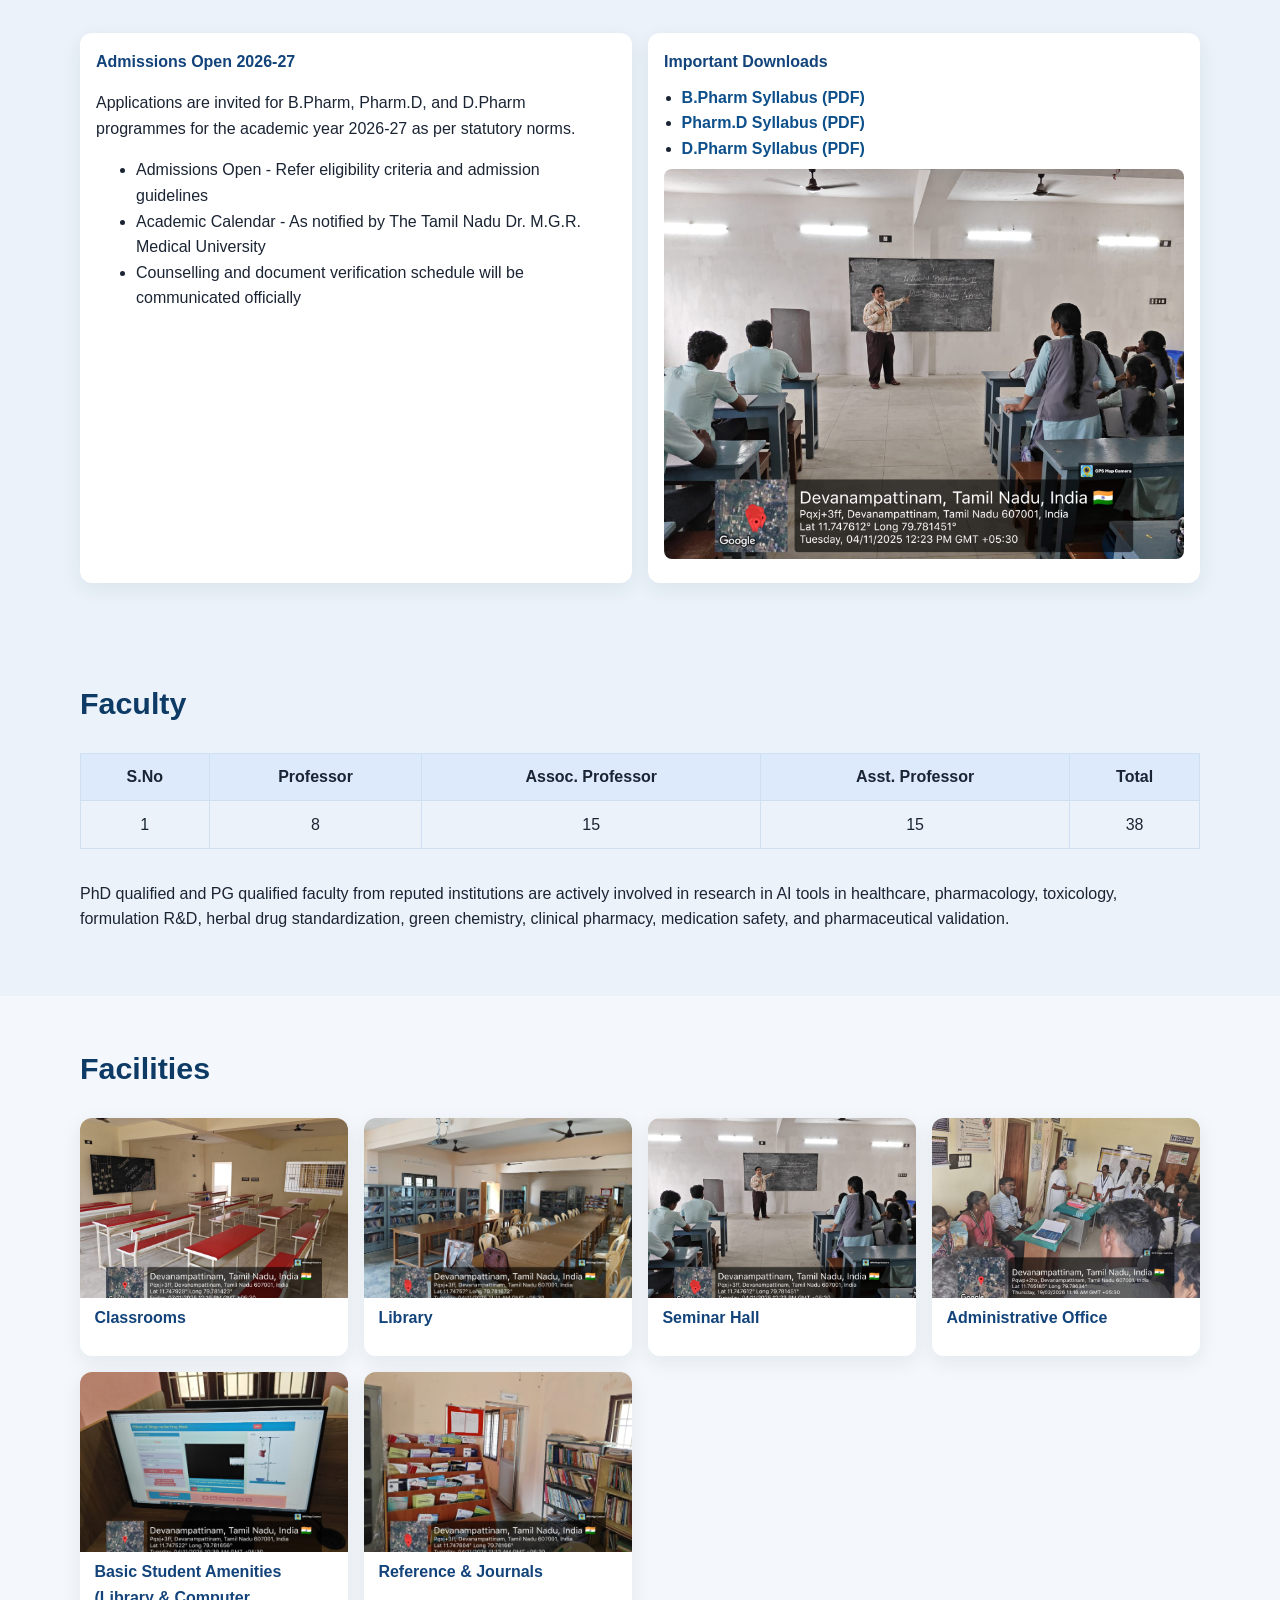
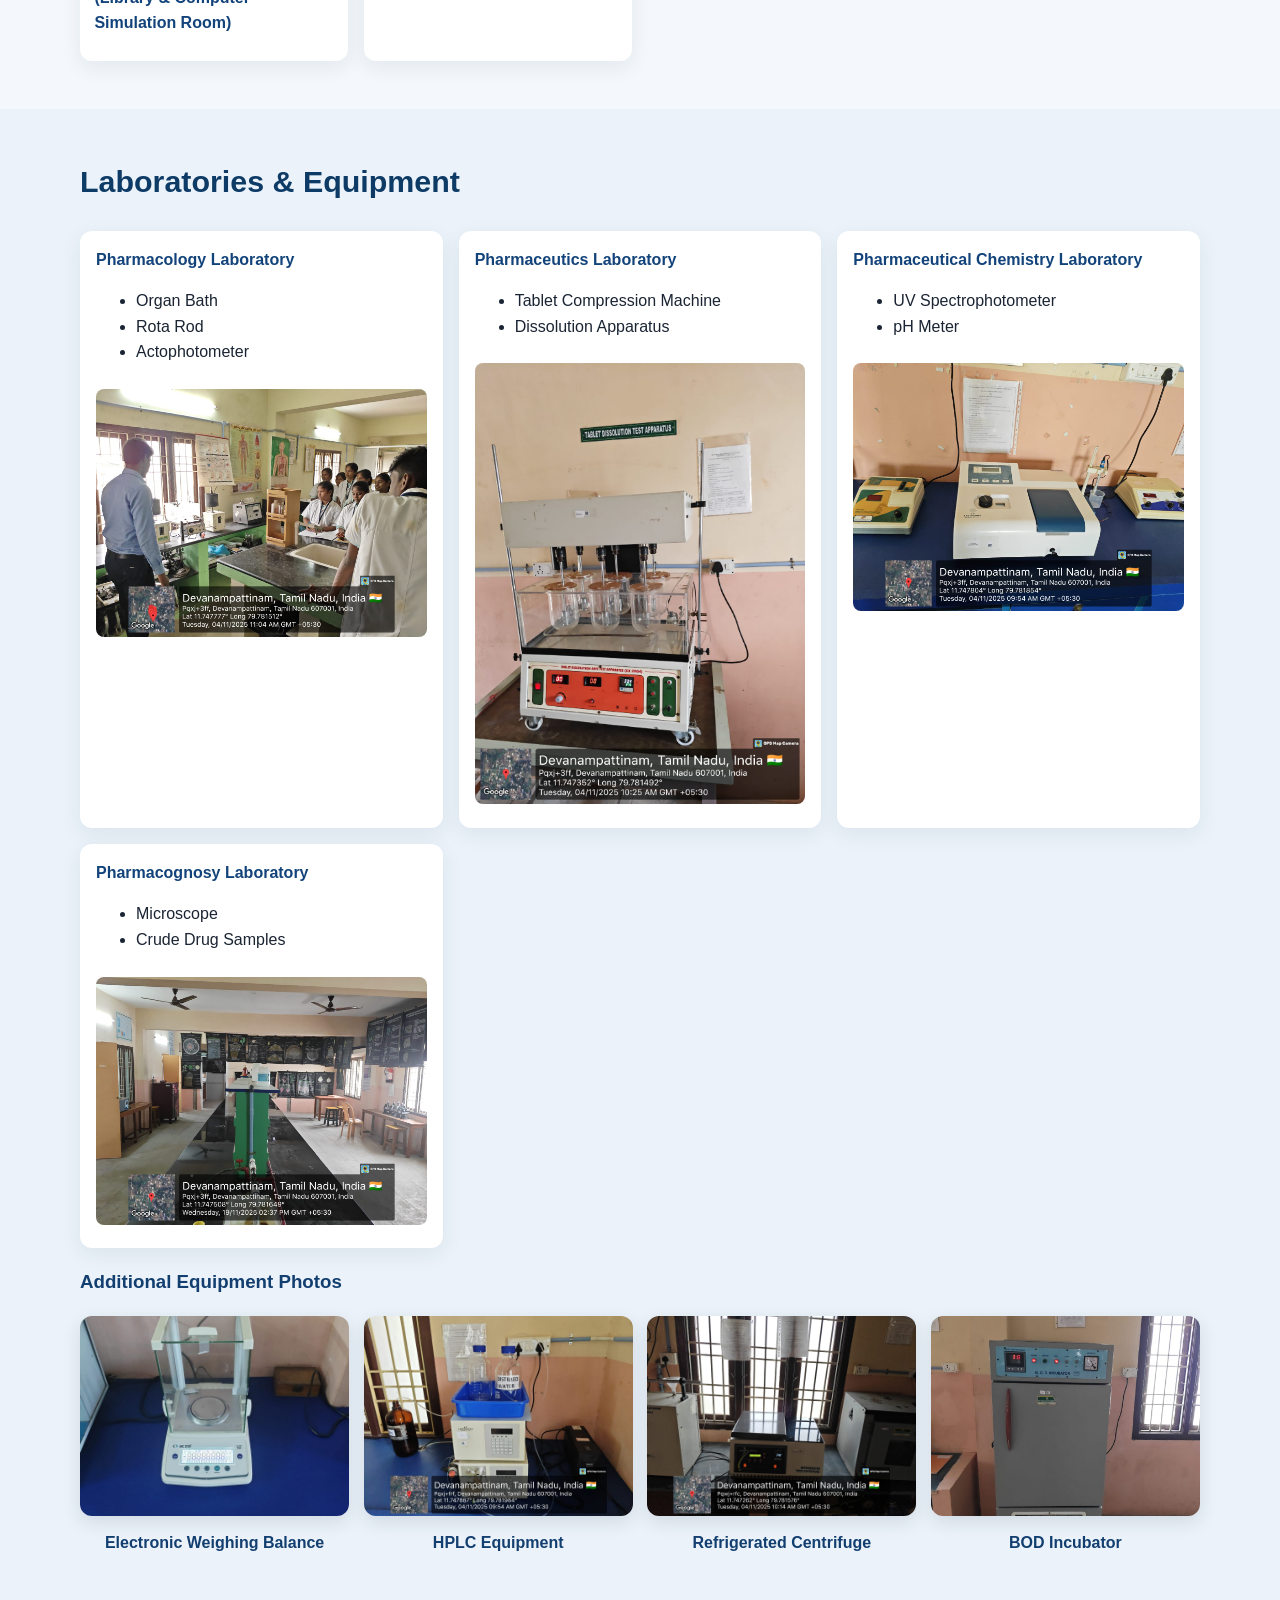
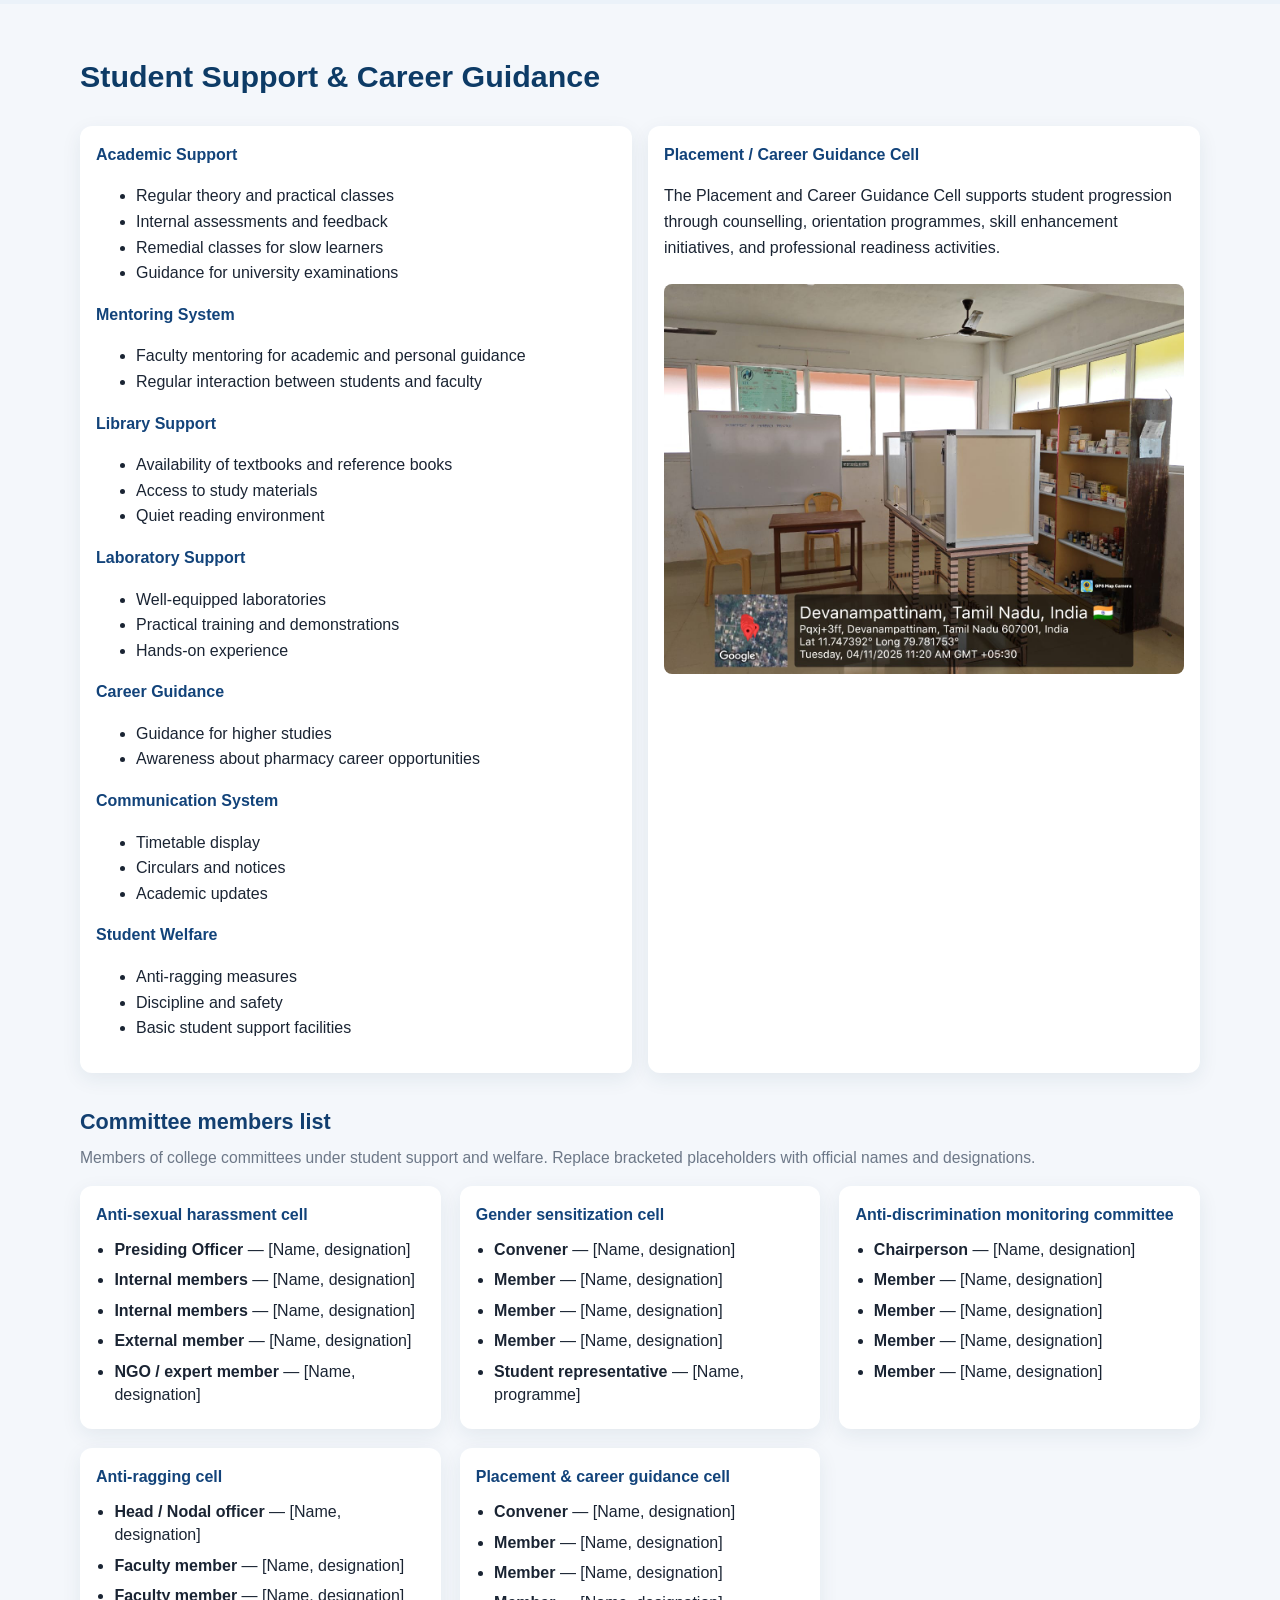
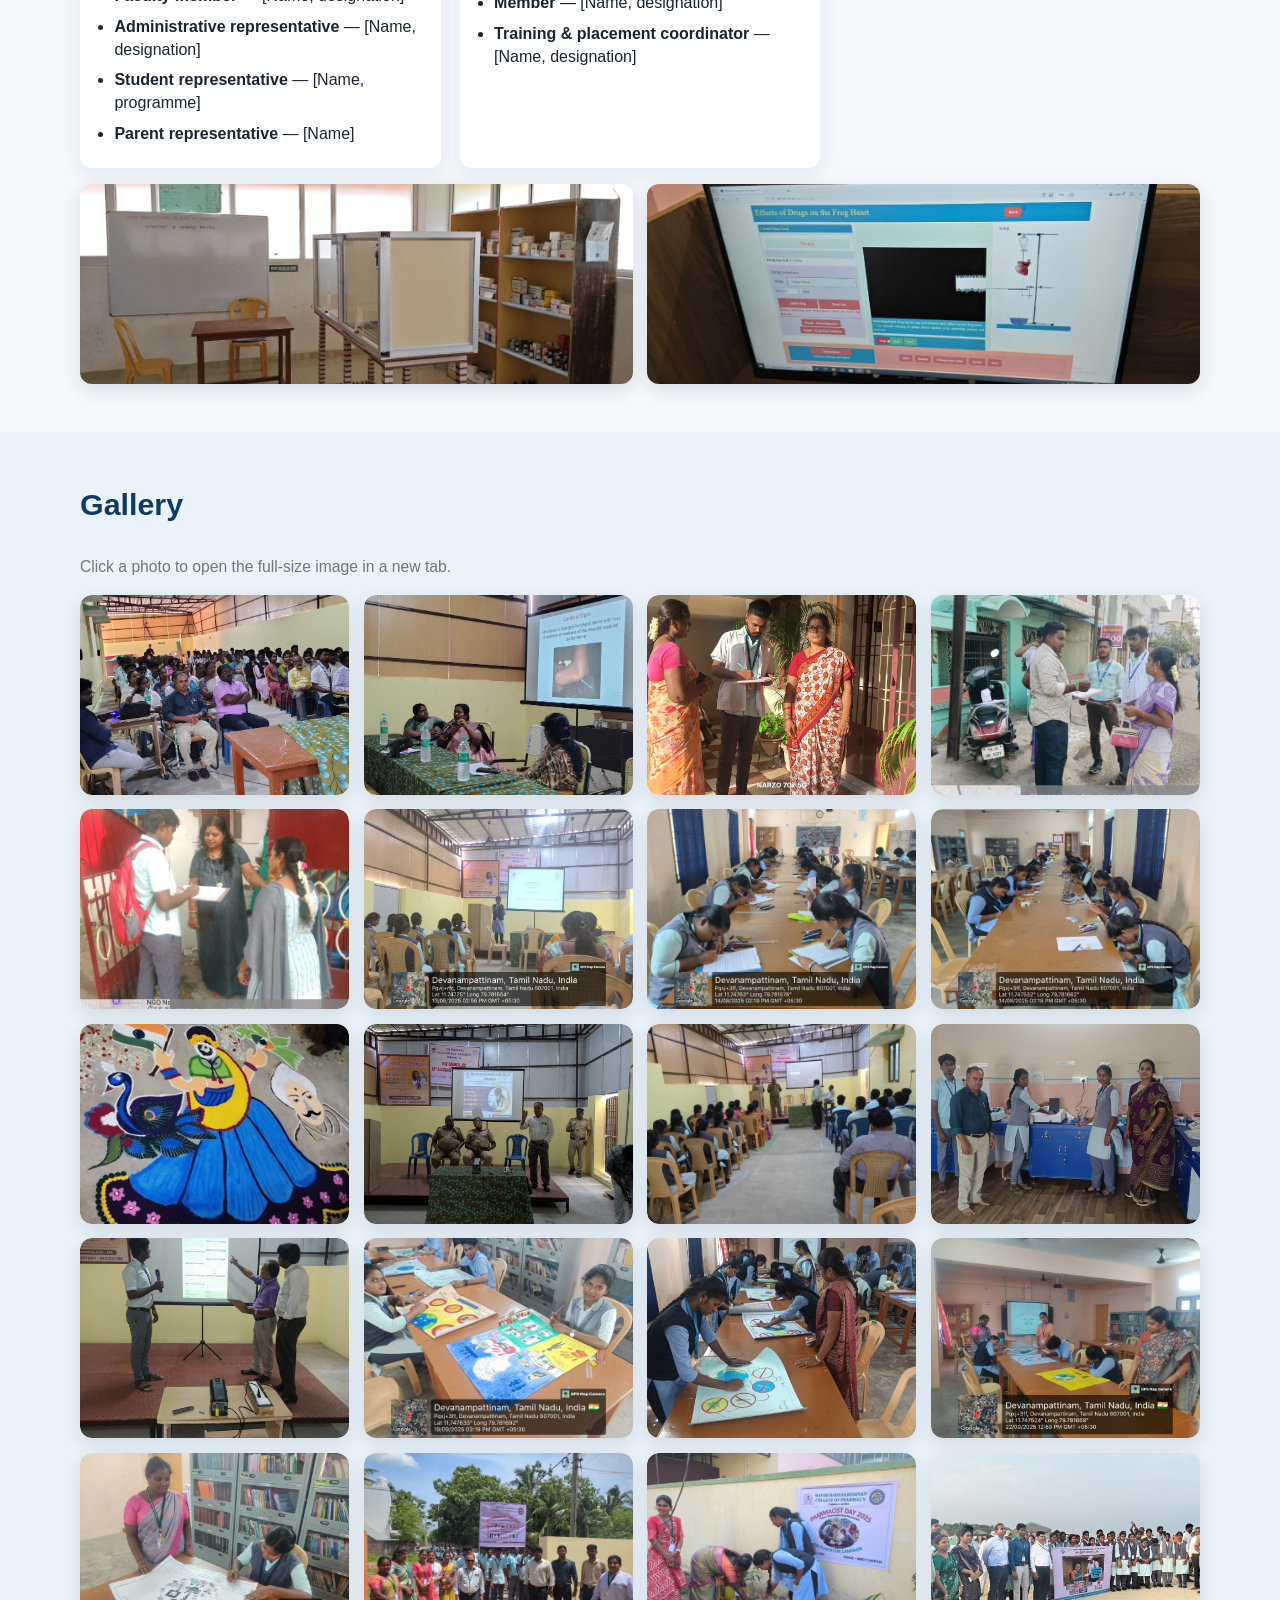
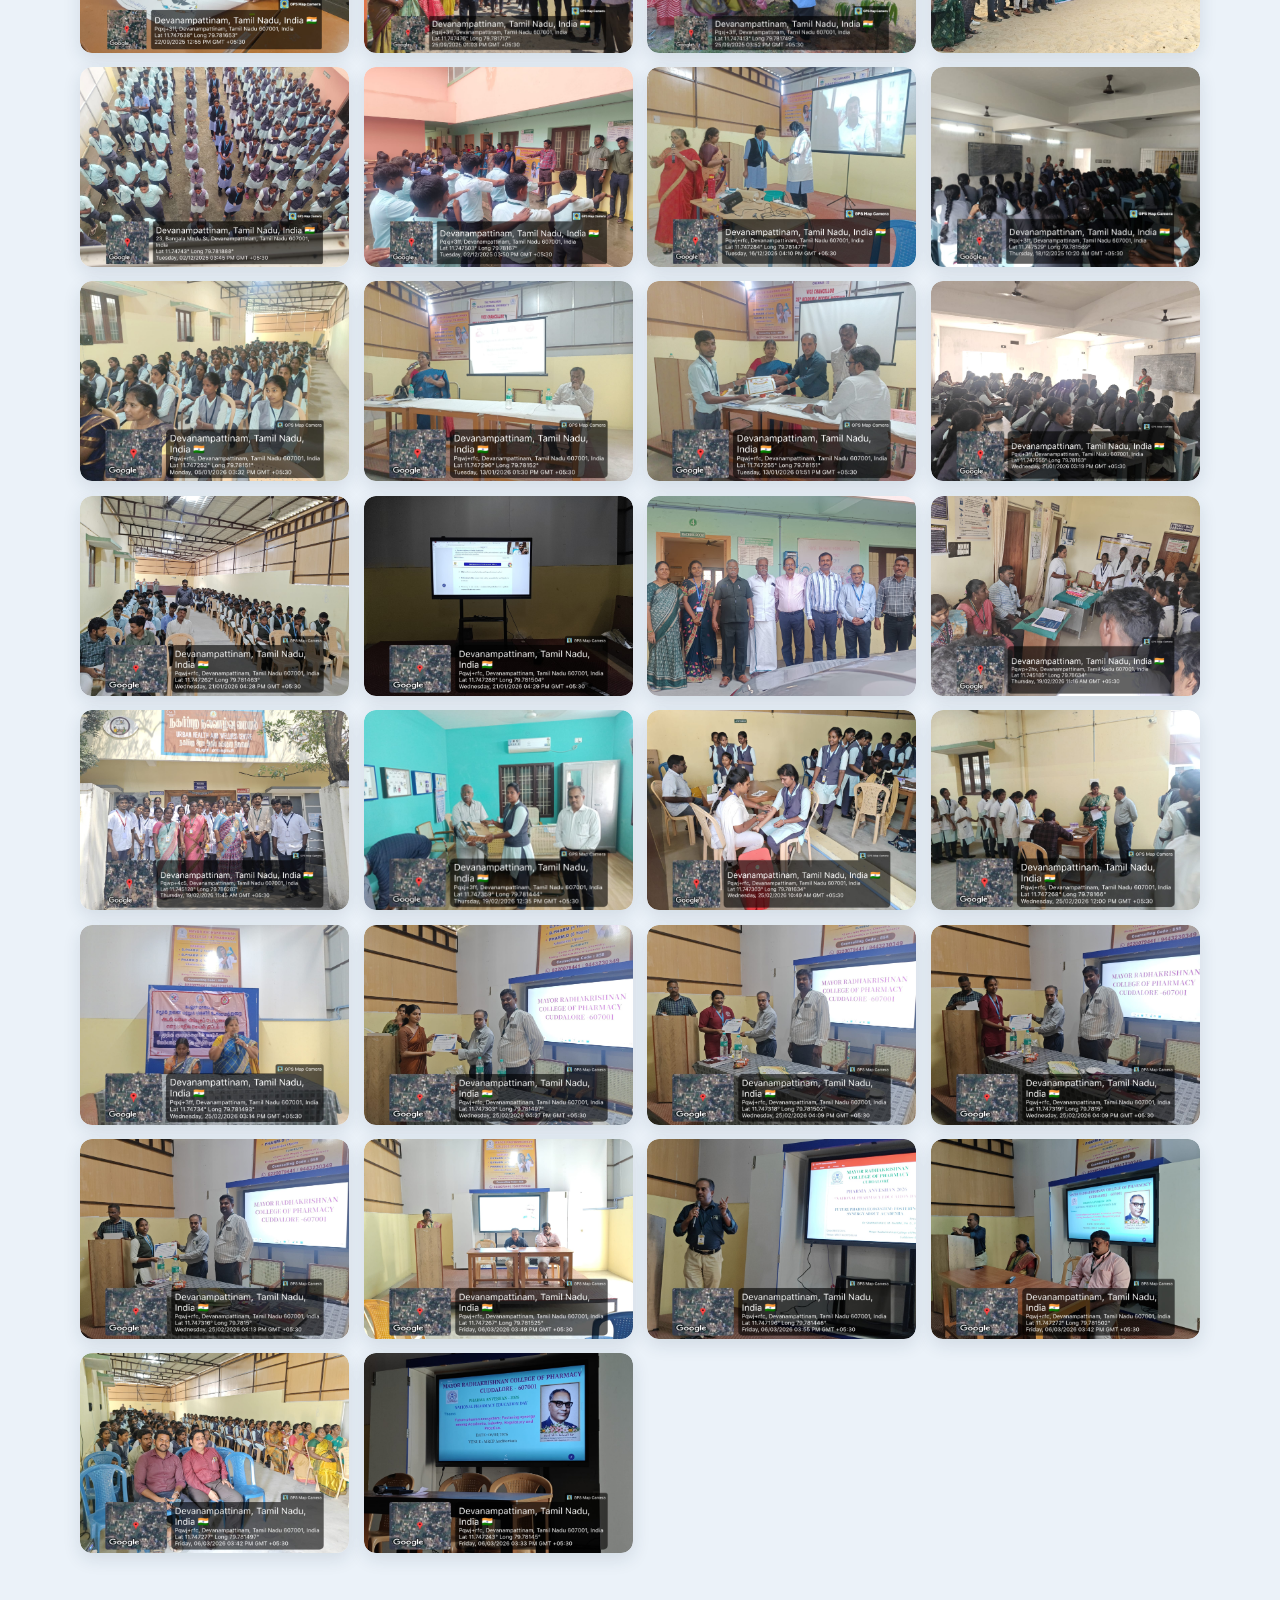
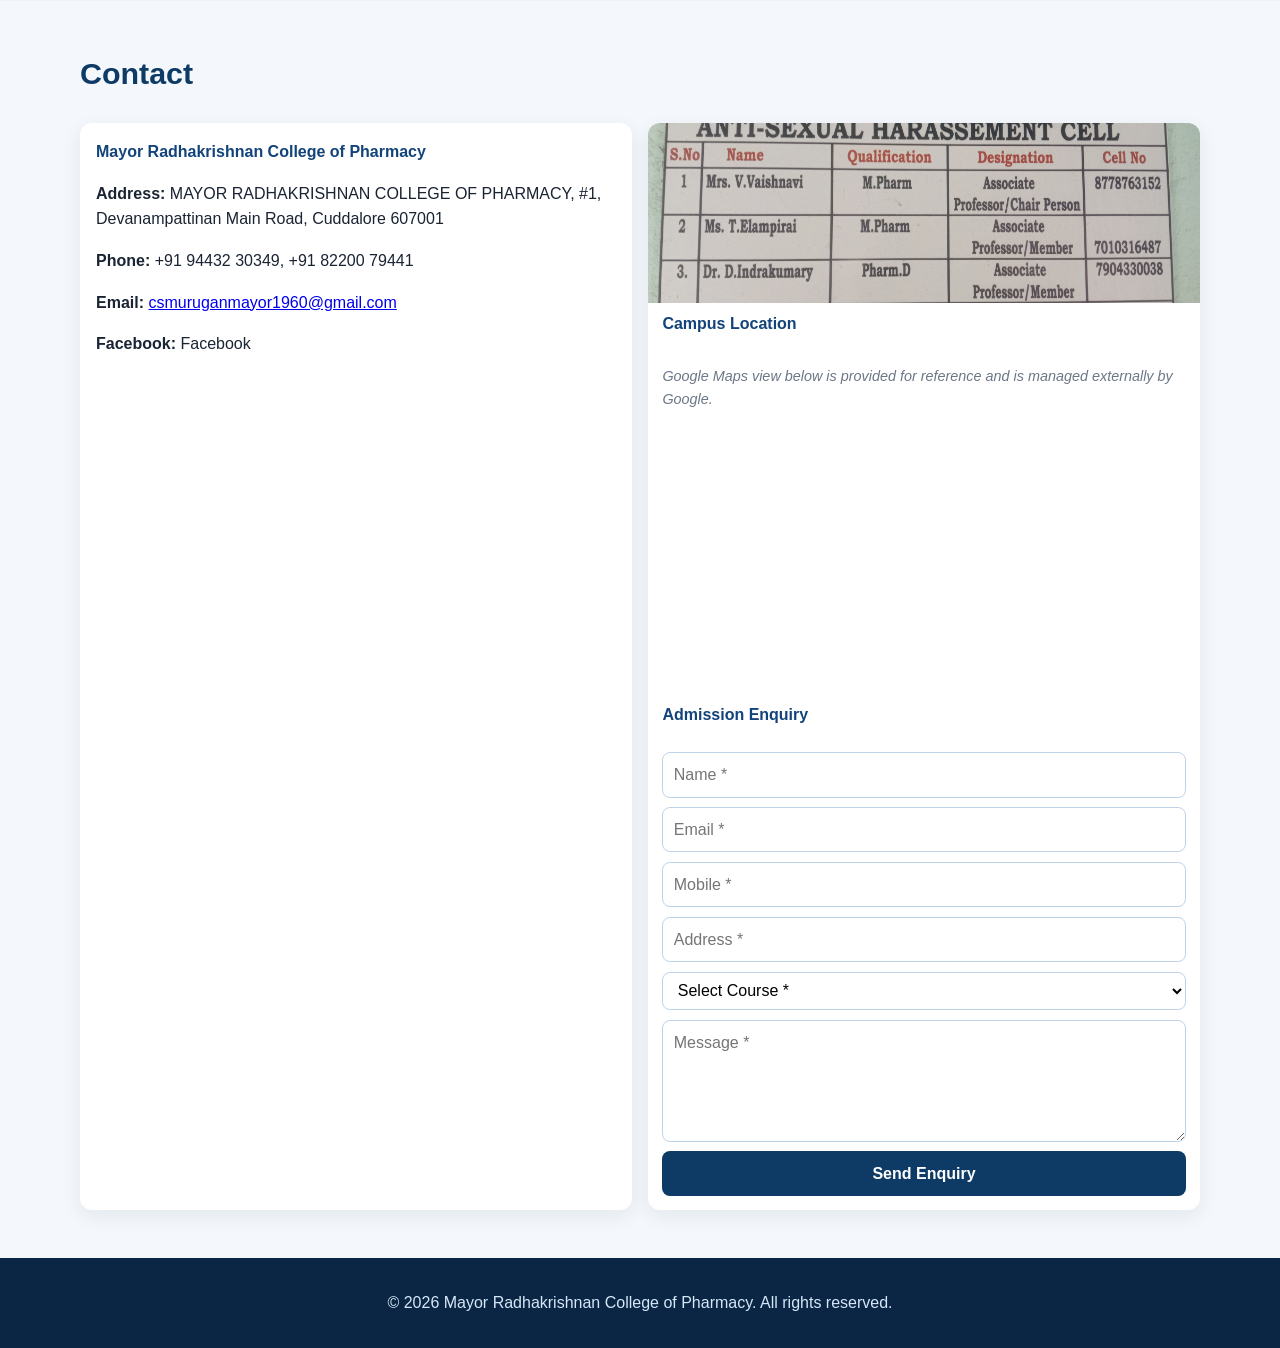
==== commit 514c8a8c: "Replace committee photos with text member lists - Swap image grid for five committee cards with edit" ====
--- a/index.html
+++ b/index.html
@@ -356,28 +356,59 @@
           <img src="assets/images/academic-patient-counselling.jpg" alt="Placement and career guidance activities">
         </article>
       </div>
-      <h3 class="committees-heading">College Committees</h3>
-      <p class="committees-intro">Photographs of college committees under student support and welfare.</p>
-      <div class="grid grid-5 committee-grid">
-        <article class="card committee-card">
-          <img src="assets/images/committees/anti-sexual-harassment-cell.jpg" alt="Anti-sexual harassment cell">
+      <h3 class="committees-heading">Committee members list</h3>
+      <p class="committees-intro">Members of college committees under student support and welfare. Replace bracketed placeholders with official names and designations.</p>
+      <div class="grid grid-2 committee-lists">
+        <article class="card committee-list-card">
           <h4>Anti-sexual harassment cell</h4>
-        </article>
-        <article class="card committee-card">
-          <img src="assets/images/committees/gender-sensitization-cell.jpg" alt="Gender sensitization cell">
+          <ul class="committee-members">
+            <li><strong>Presiding Officer</strong> — [Name, designation]</li>
+            <li><strong>Internal members</strong> — [Name, designation]</li>
+            <li><strong>Internal members</strong> — [Name, designation]</li>
+            <li><strong>External member</strong> — [Name, designation]</li>
+            <li><strong>NGO / expert member</strong> — [Name, designation]</li>
+          </ul>
+        </article>
+        <article class="card committee-list-card">
           <h4>Gender sensitization cell</h4>
-        </article>
-        <article class="card committee-card">
-          <img src="assets/images/committees/anti-discrimination-monitoring-committee.jpg" alt="Anti-Discrimination monitoring committee members">
-          <h4>Anti-Discrimination monitoring committee members</h4>
-        </article>
-        <article class="card committee-card">
-          <img src="assets/images/committees/anti-ragging-cell.jpg" alt="Anti-ragging cell">
+          <ul class="committee-members">
+            <li><strong>Convener</strong> — [Name, designation]</li>
+            <li><strong>Member</strong> — [Name, designation]</li>
+            <li><strong>Member</strong> — [Name, designation]</li>
+            <li><strong>Member</strong> — [Name, designation]</li>
+            <li><strong>Student representative</strong> — [Name, programme]</li>
+          </ul>
+        </article>
+        <article class="card committee-list-card">
+          <h4>Anti-discrimination monitoring committee</h4>
+          <ul class="committee-members">
+            <li><strong>Chairperson</strong> — [Name, designation]</li>
+            <li><strong>Member</strong> — [Name, designation]</li>
+            <li><strong>Member</strong> — [Name, designation]</li>
+            <li><strong>Member</strong> — [Name, designation]</li>
+            <li><strong>Member</strong> — [Name, designation]</li>
+          </ul>
+        </article>
+        <article class="card committee-list-card">
           <h4>Anti-ragging cell</h4>
-        </article>
-        <article class="card committee-card">
-          <img src="assets/images/committees/placement-career-guidance-cell.jpg" alt="Placement and career guidance cell members">
-          <h4>Placement &amp; career guidance cell members</h4>
+          <ul class="committee-members">
+            <li><strong>Head / Nodal officer</strong> — [Name, designation]</li>
+            <li><strong>Faculty member</strong> — [Name, designation]</li>
+            <li><strong>Faculty member</strong> — [Name, designation]</li>
+            <li><strong>Administrative representative</strong> — [Name, designation]</li>
+            <li><strong>Student representative</strong> — [Name, programme]</li>
+            <li><strong>Parent representative</strong> — [Name]</li>
+          </ul>
+        </article>
+        <article class="card committee-list-card">
+          <h4>Placement &amp; career guidance cell</h4>
+          <ul class="committee-members">
+            <li><strong>Convener</strong> — [Name, designation]</li>
+            <li><strong>Member</strong> — [Name, designation]</li>
+            <li><strong>Member</strong> — [Name, designation]</li>
+            <li><strong>Member</strong> — [Name, designation]</li>
+            <li><strong>Training &amp; placement coordinator</strong> — [Name, designation]</li>
+          </ul>
         </article>
       </div>
       <div class="gallery">
--- a/styles.css
+++ b/styles.css
@@ -263,7 +263,7 @@
   font-style: italic;
 }
 
-.committee-grid {
+.committee-lists {
   gap: 1.2rem;
   margin-top: 0.5rem;
 }
@@ -281,37 +281,18 @@
   font-size: 0.98rem;
 }
 
-.committee-card {
-  padding: 0;
-  overflow: hidden;
-  border: 1px solid #d7e4f3;
-  border-radius: 14px;
-  box-shadow: 0 10px 22px rgba(16, 43, 71, 0.14);
-  transition: transform 0.25s ease, box-shadow 0.25s ease;
-}
-
-.committee-card h4 {
-  margin: 0;
-  padding: 0.75rem 0.9rem 1rem;
-  font-size: 0.98rem;
-}
-
-.committee-card:hover {
-  transform: translateY(-4px);
-  box-shadow: 0 16px 28px rgba(16, 43, 71, 0.2);
-}
-
-.committee-card img {
-  height: 280px;
-  width: 100%;
-  object-fit: cover;
-  filter: saturate(1.04) contrast(1.03);
-}
-
-@media (max-width: 640px) {
-  .committee-card img {
-    height: 240px;
-  }
+.committee-list-card h4 {
+  margin: 0 0 0.65rem;
+}
+
+.committee-members {
+  margin: 0;
+  padding-left: 1.15rem;
+}
+
+.committee-members li {
+  margin-bottom: 0.45rem;
+  line-height: 1.45;
 }
 
 img {
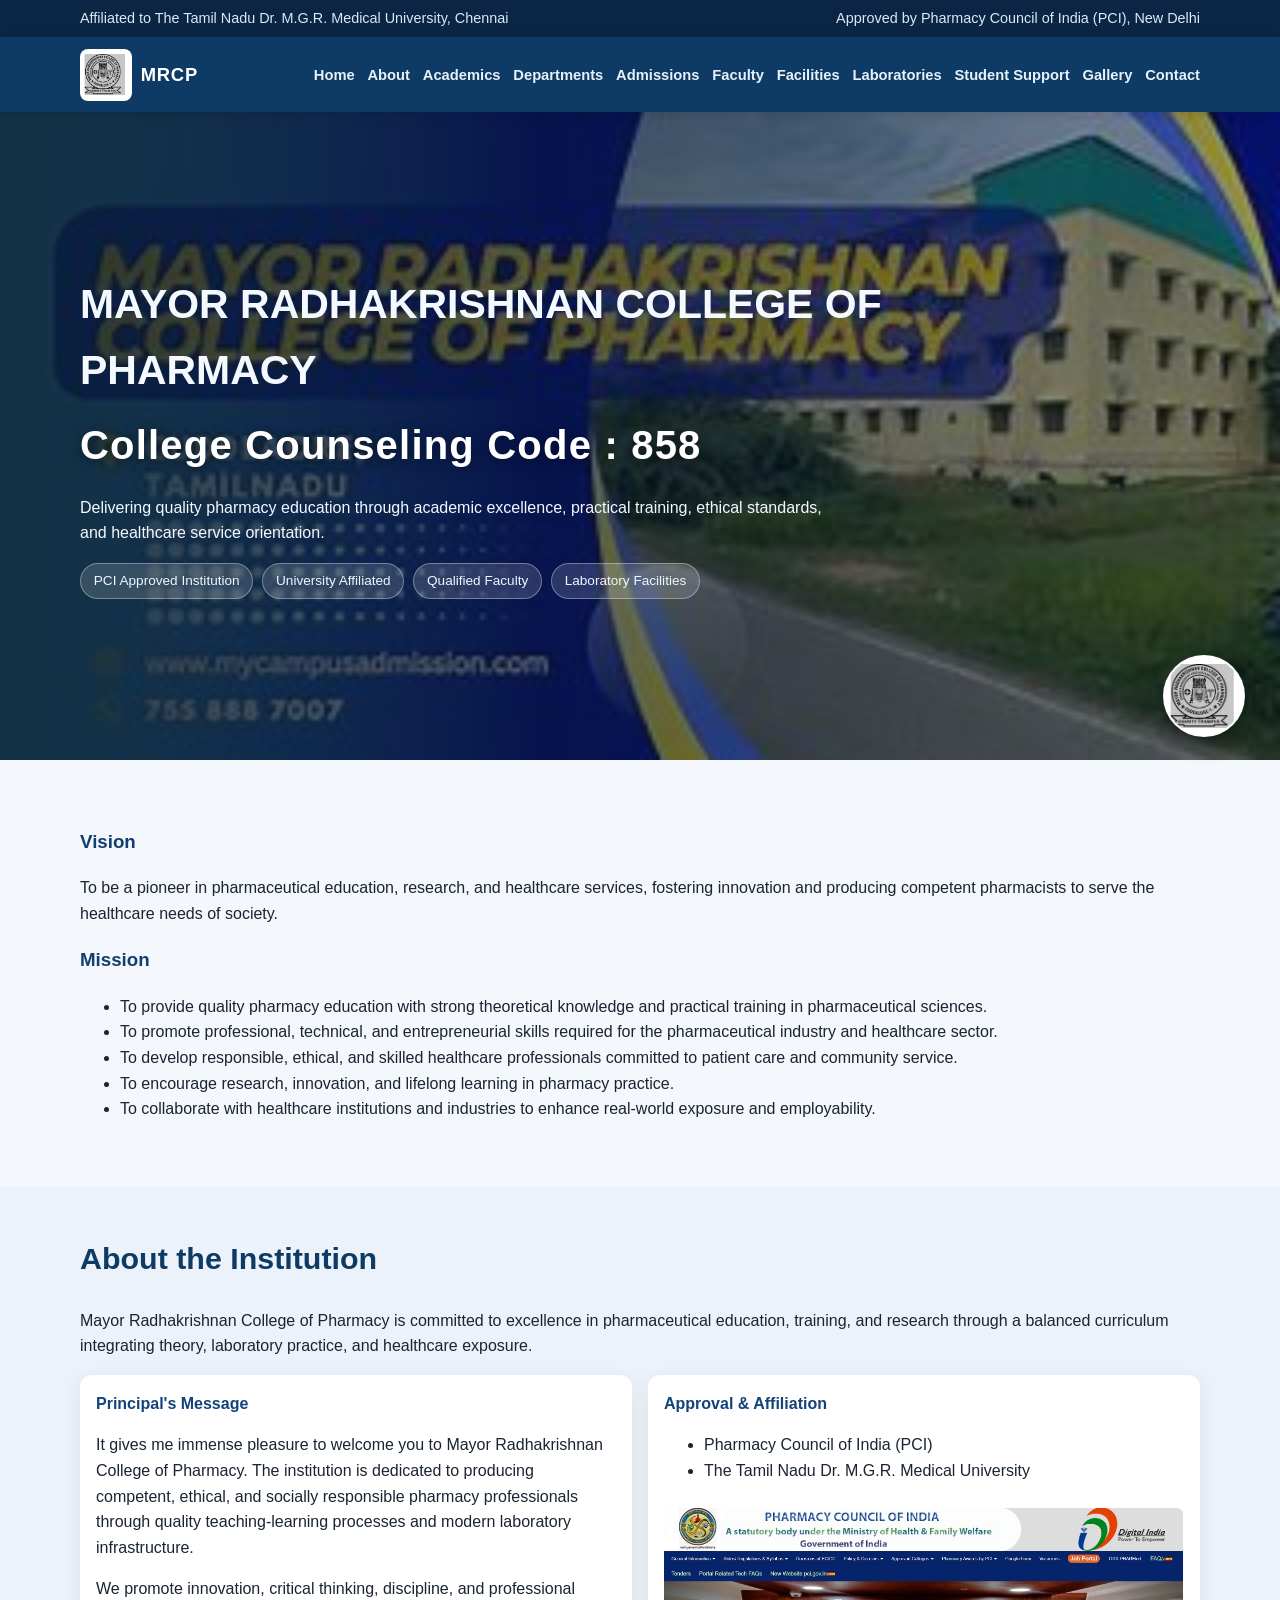
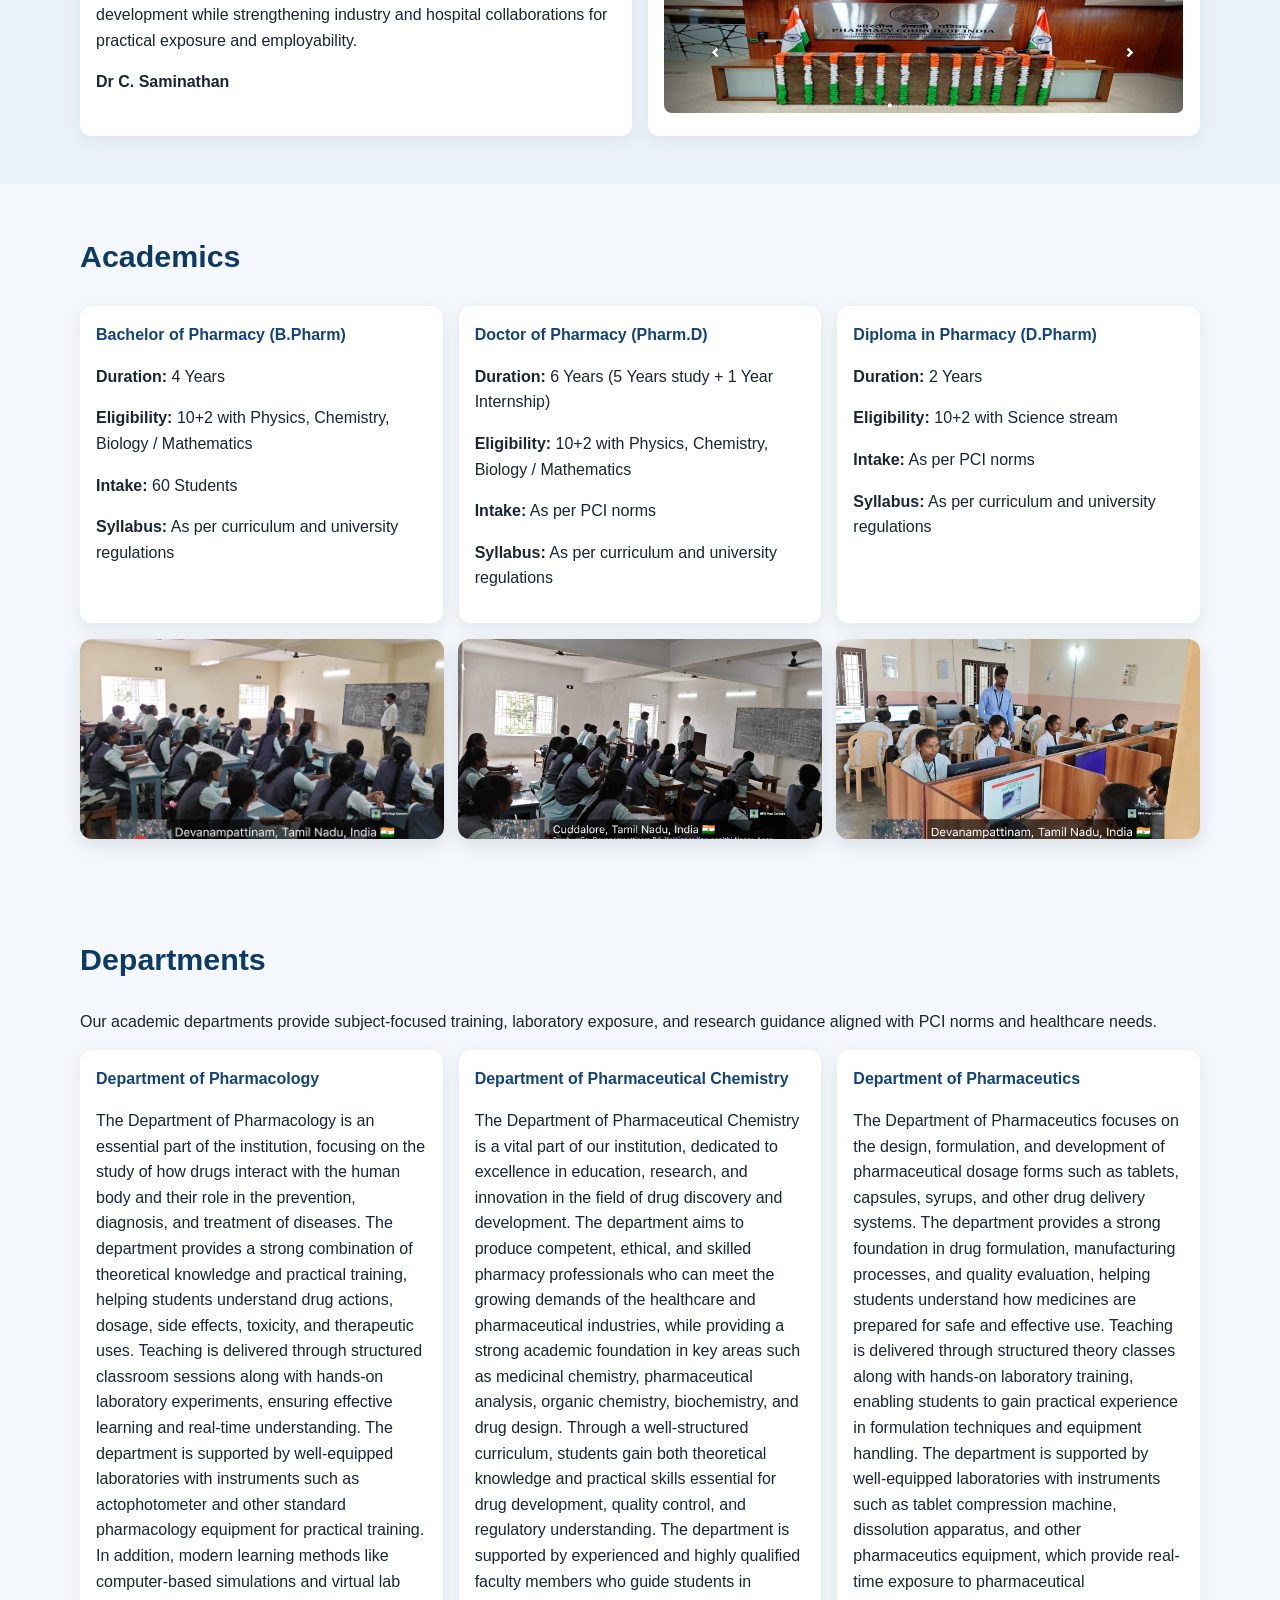
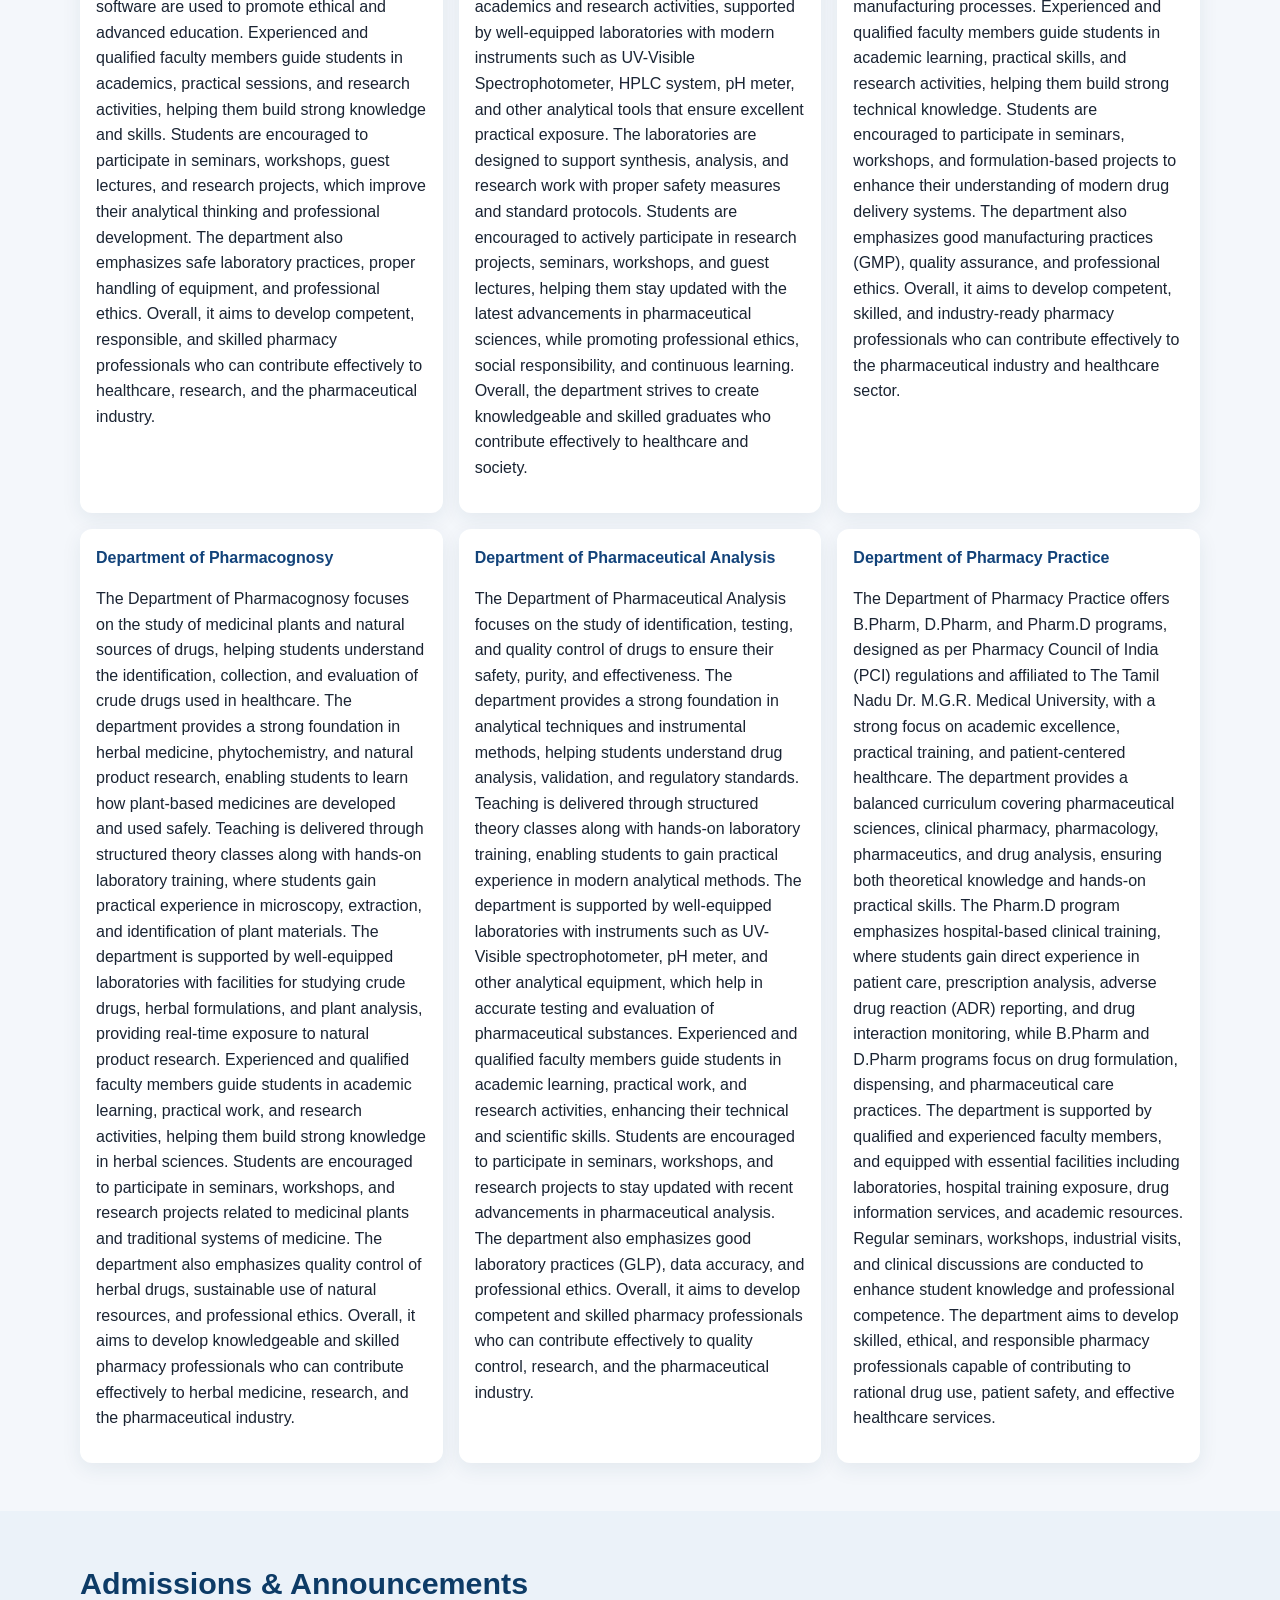
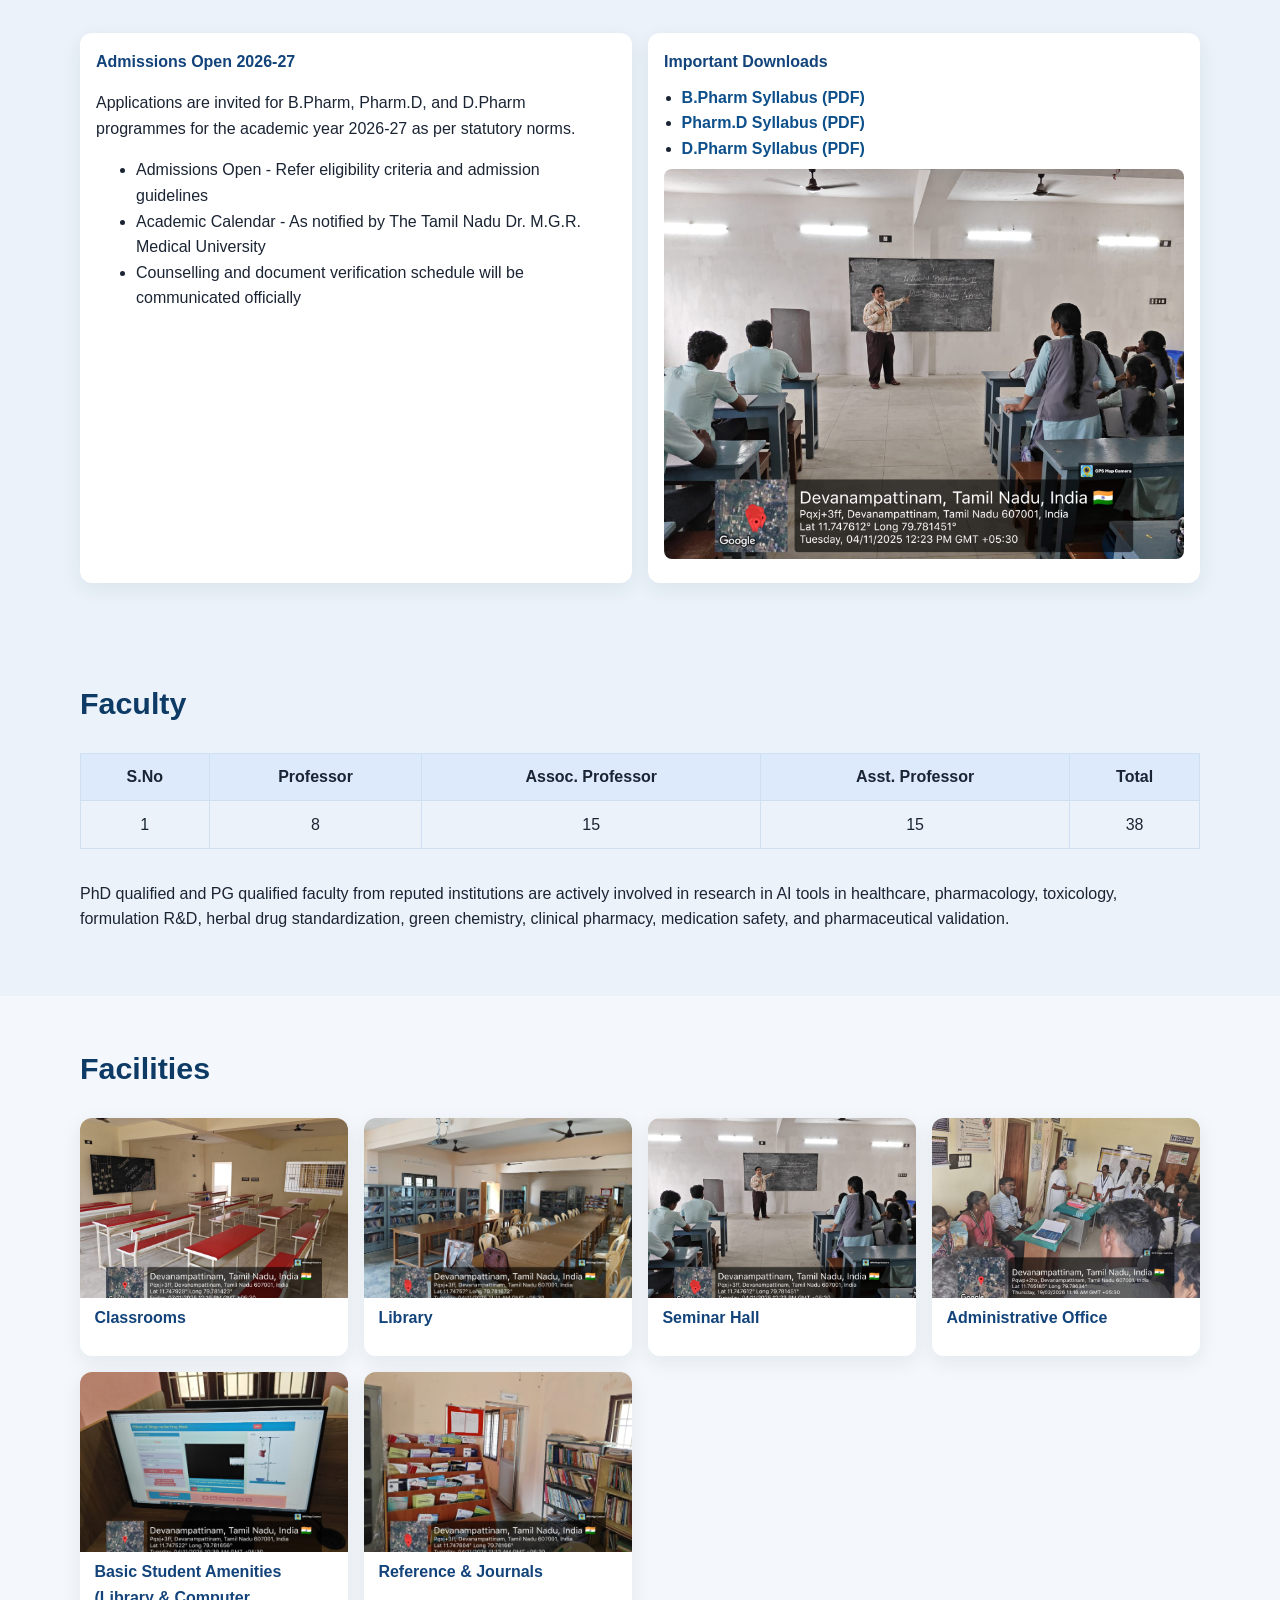
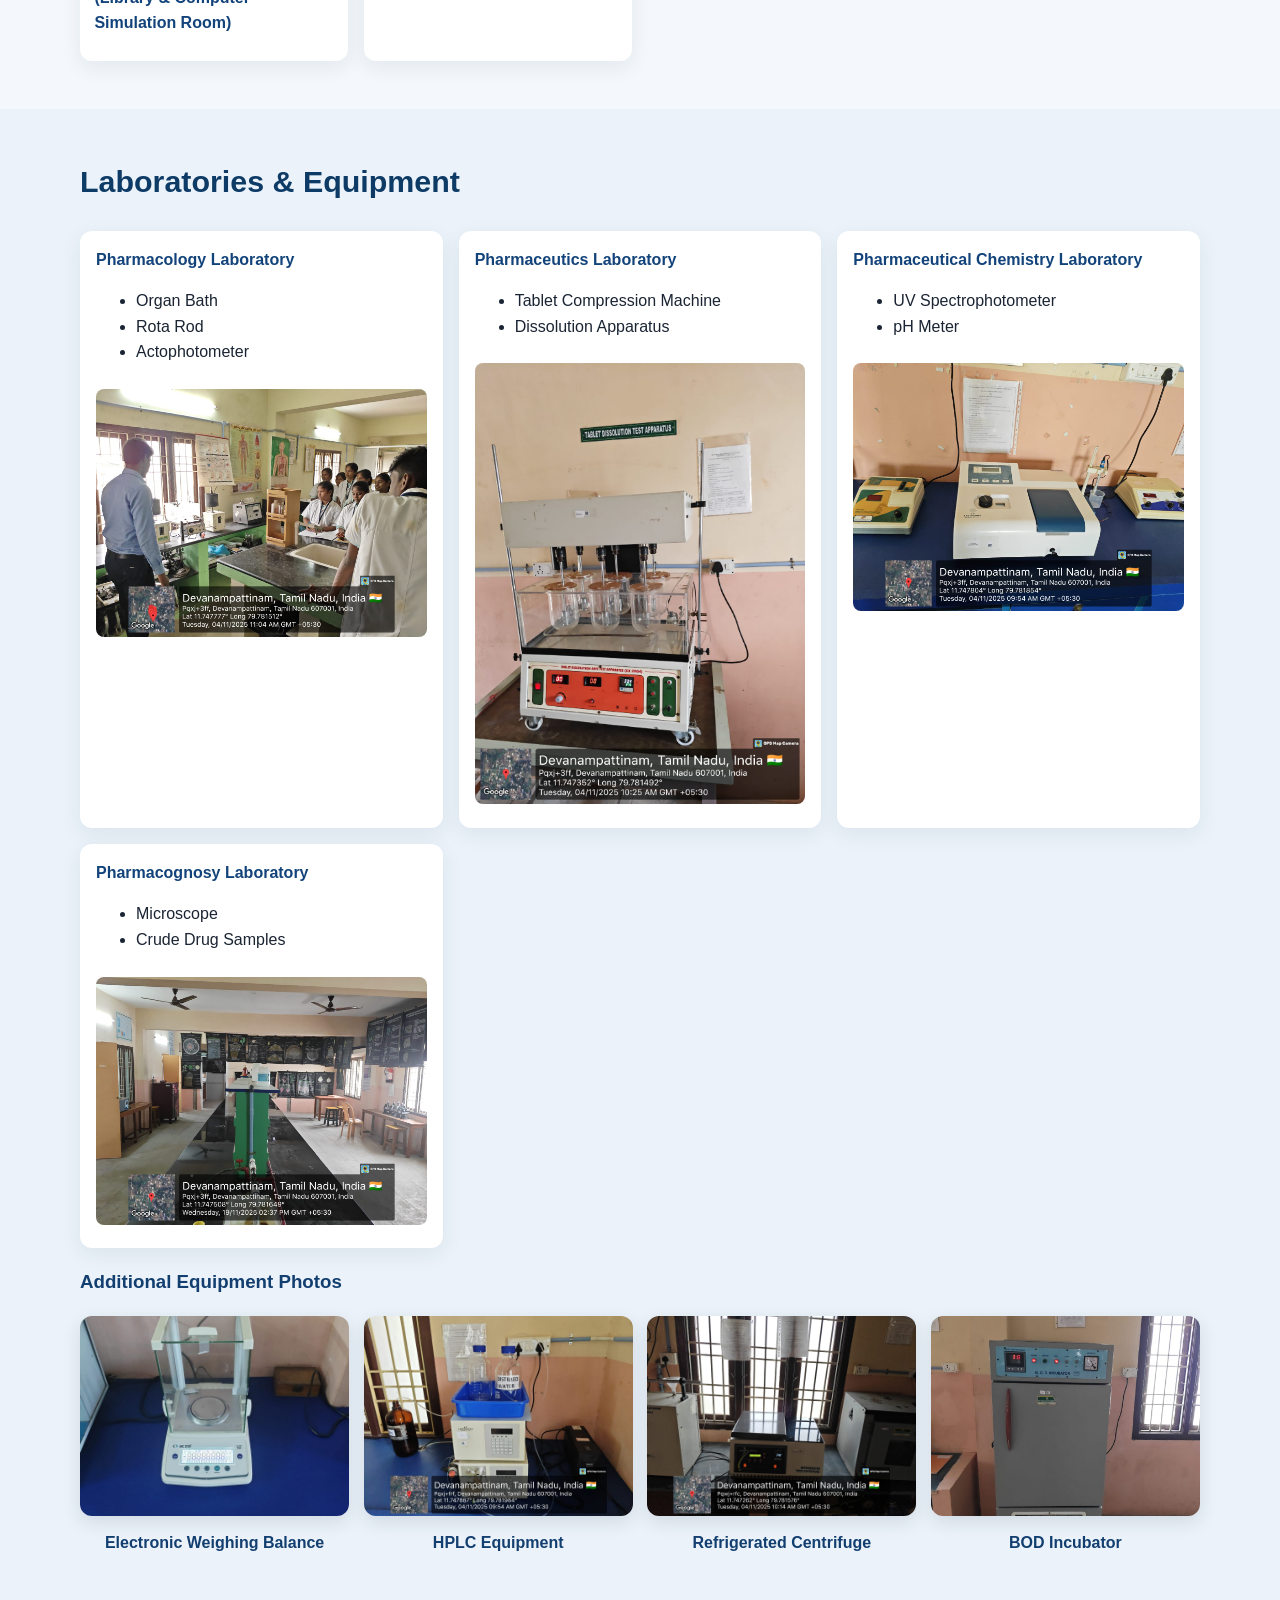
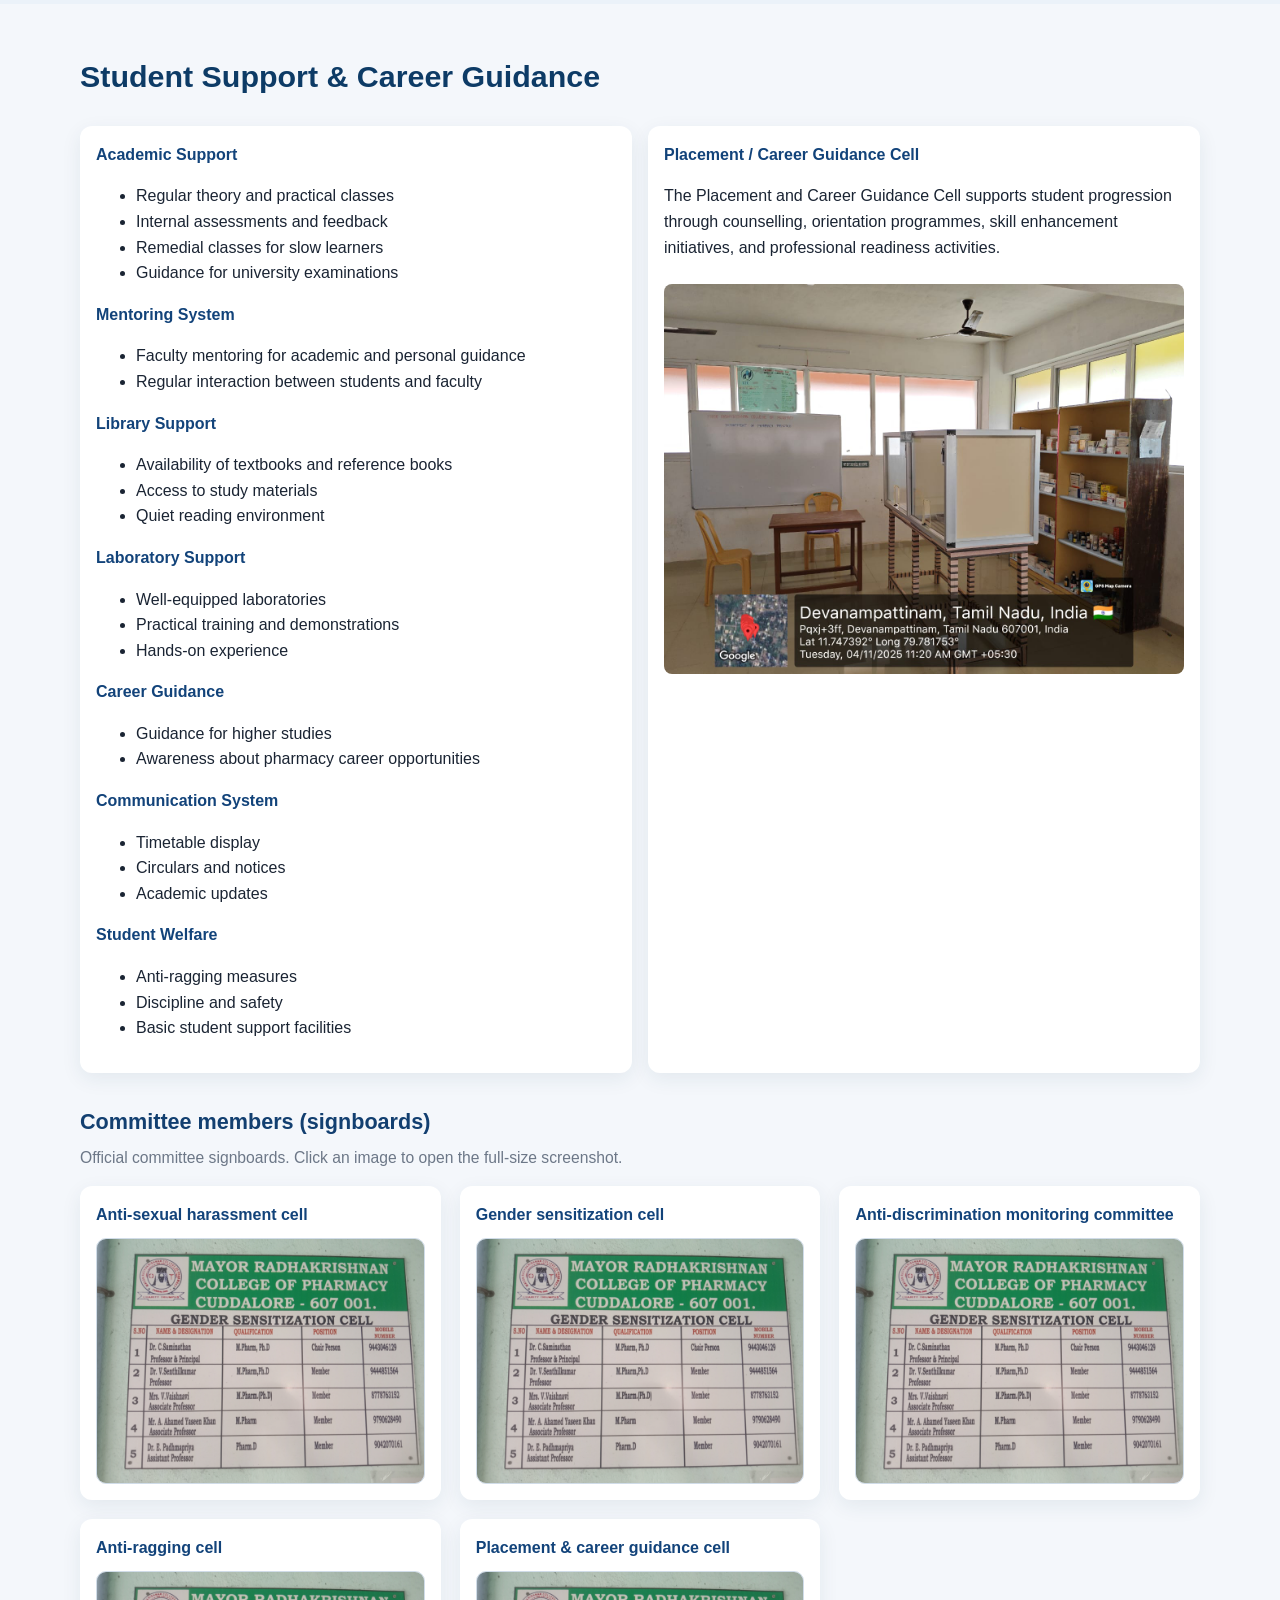
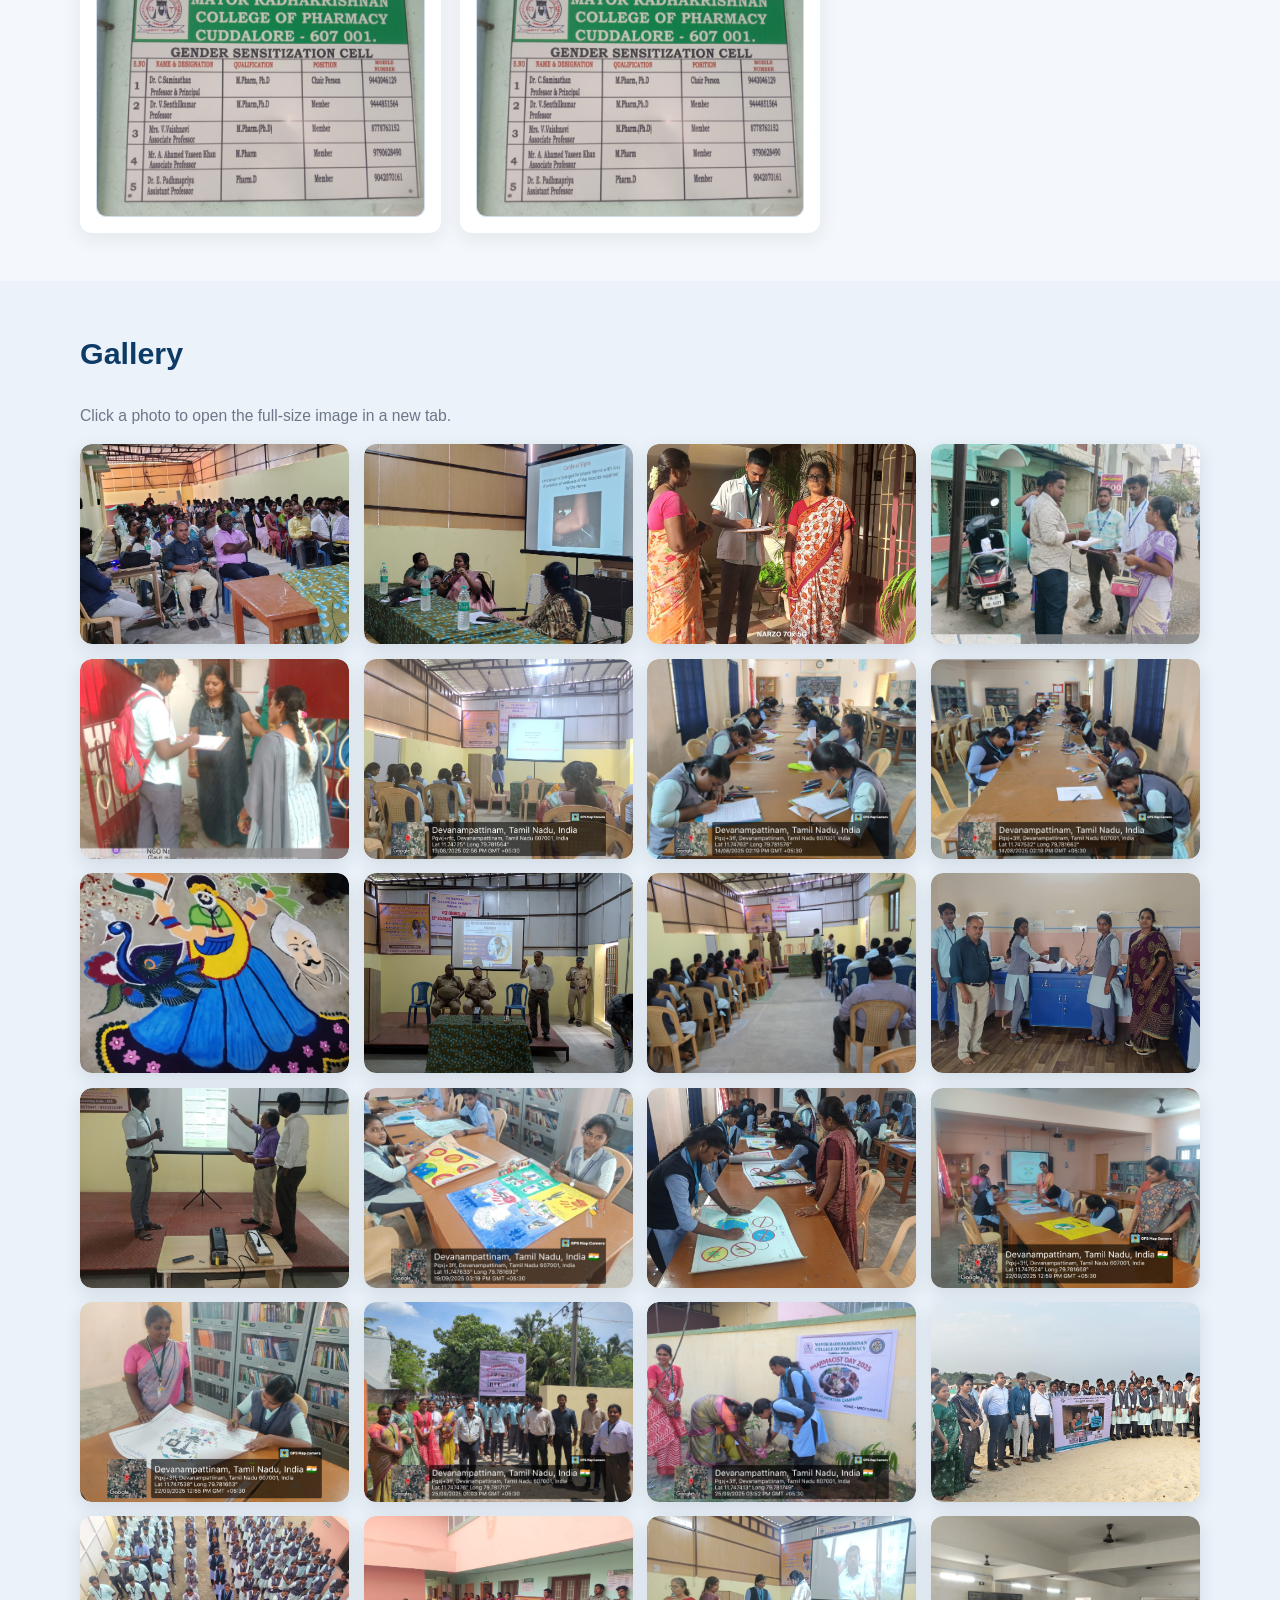
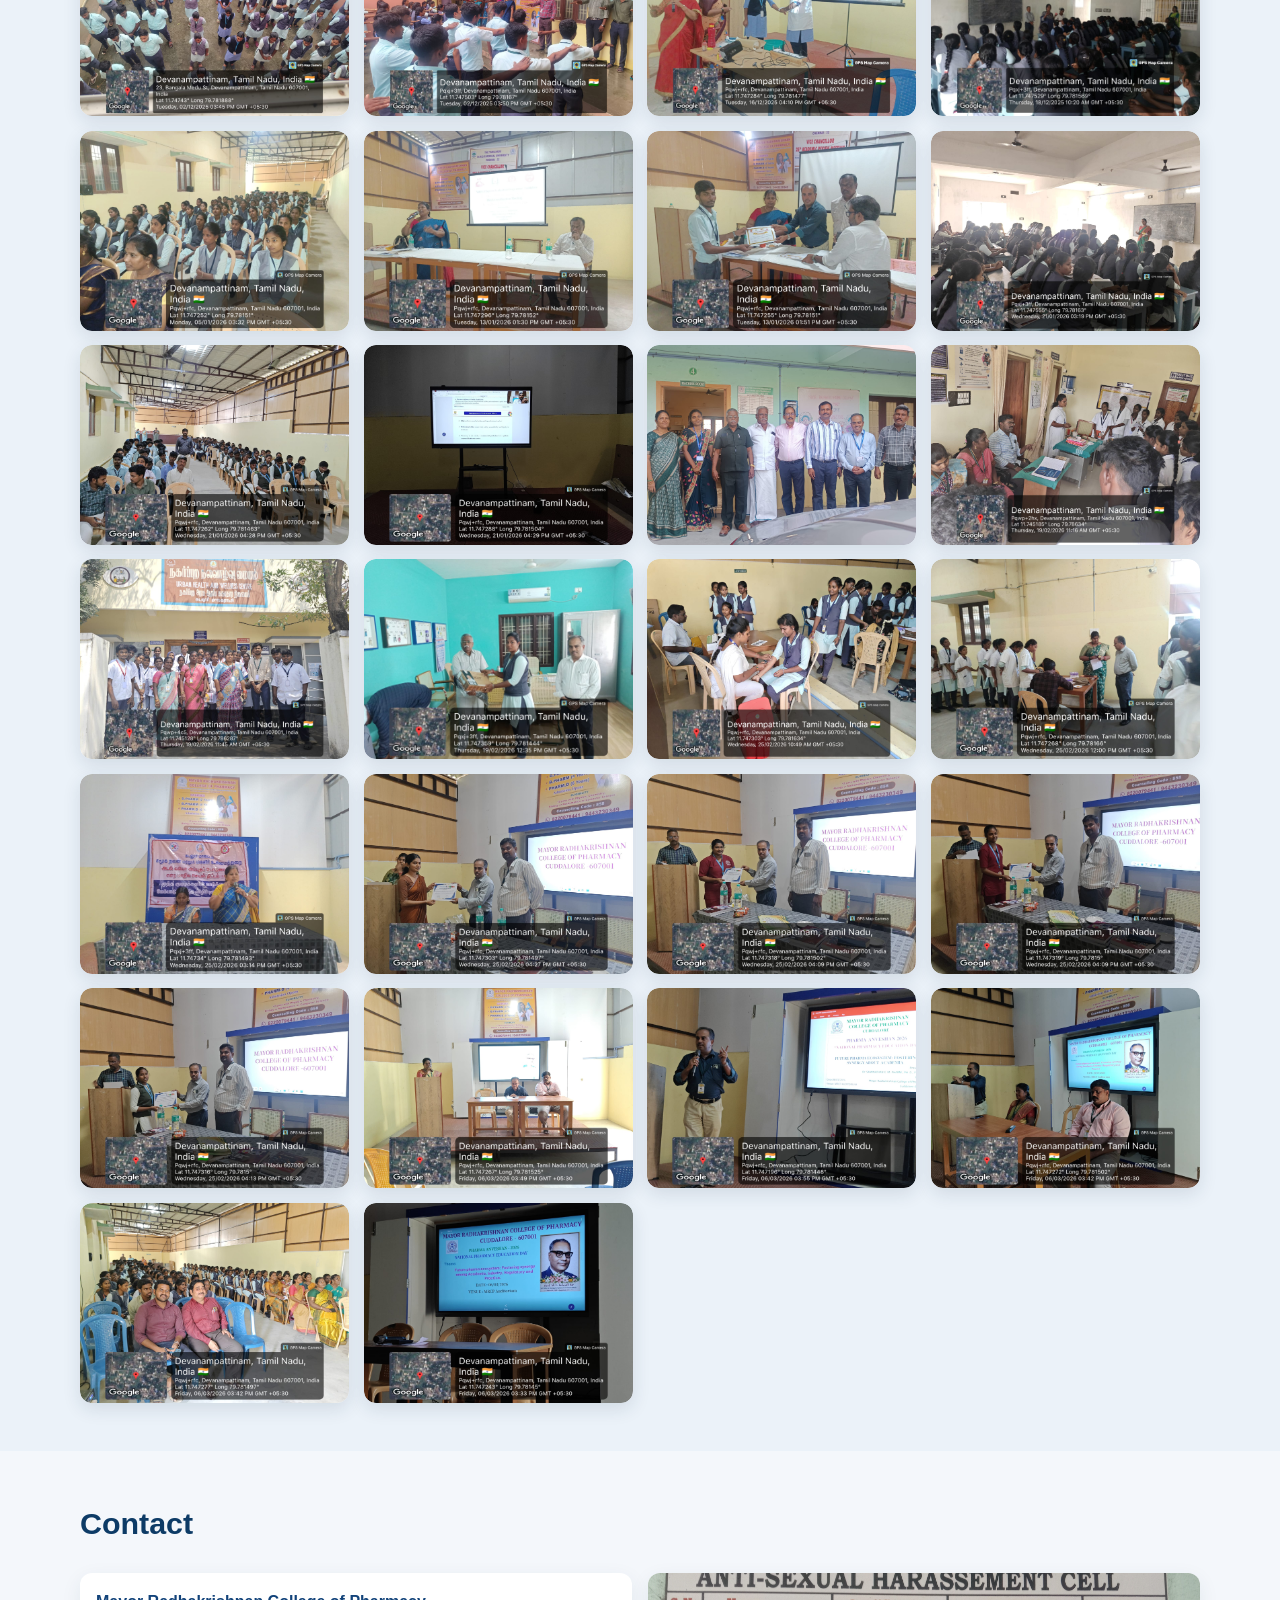
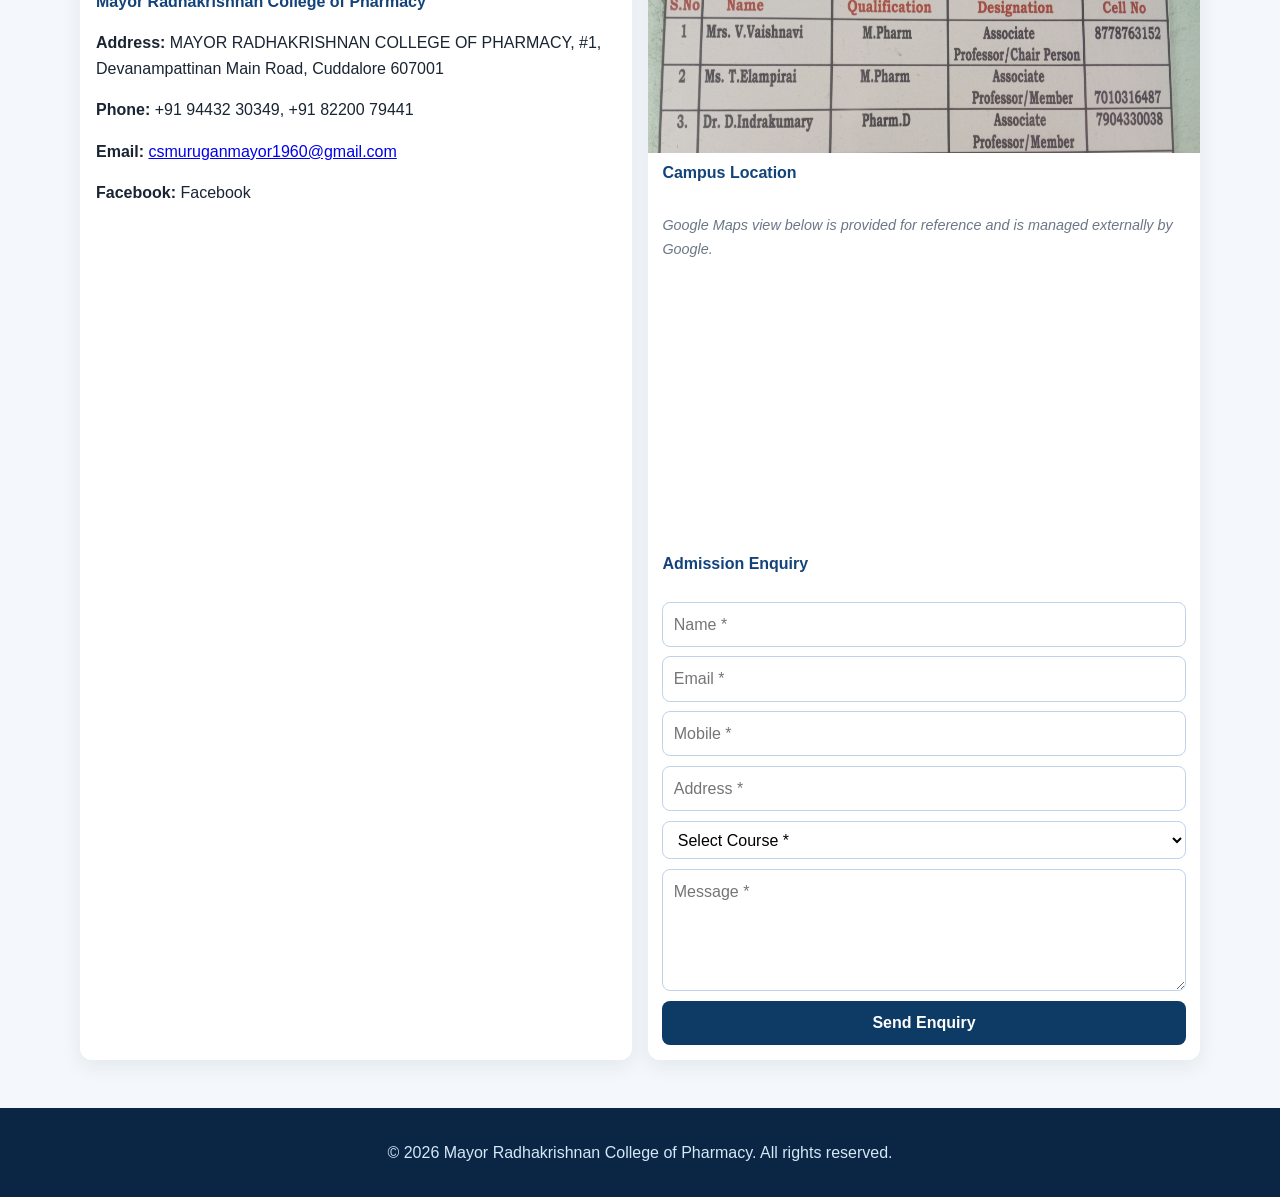
==== commit 62f437a2: "Show committee signboards as screenshots instead of text lists - Replace member lists with five link" ====
--- a/index.html
+++ b/index.html
@@ -356,64 +356,39 @@
           <img src="assets/images/academic-patient-counselling.jpg" alt="Placement and career guidance activities">
         </article>
       </div>
-      <h3 class="committees-heading">Committee members list</h3>
-      <p class="committees-intro">Members of college committees under student support and welfare. Replace bracketed placeholders with official names and designations.</p>
-      <div class="grid grid-2 committee-lists">
-        <article class="card committee-list-card">
+      <h3 class="committees-heading">Committee members (signboards)</h3>
+      <p class="committees-intro">Official committee signboards. Click an image to open the full-size screenshot.</p>
+      <div class="grid grid-2 committee-signboards">
+        <article class="card committee-signboard-card">
           <h4>Anti-sexual harassment cell</h4>
-          <ul class="committee-members">
-            <li><strong>Presiding Officer</strong> — [Name, designation]</li>
-            <li><strong>Internal members</strong> — [Name, designation]</li>
-            <li><strong>Internal members</strong> — [Name, designation]</li>
-            <li><strong>External member</strong> — [Name, designation]</li>
-            <li><strong>NGO / expert member</strong> — [Name, designation]</li>
-          </ul>
-        </article>
-        <article class="card committee-list-card">
+          <a href="assets/images/committees/anti-sexual-harassment-cell.png" target="_blank" rel="noopener noreferrer" class="committee-signboard-link">
+            <img src="assets/images/committees/anti-sexual-harassment-cell.png" alt="Anti-sexual harassment cell — committee signboard">
+          </a>
+        </article>
+        <article class="card committee-signboard-card">
           <h4>Gender sensitization cell</h4>
-          <ul class="committee-members">
-            <li><strong>Convener</strong> — [Name, designation]</li>
-            <li><strong>Member</strong> — [Name, designation]</li>
-            <li><strong>Member</strong> — [Name, designation]</li>
-            <li><strong>Member</strong> — [Name, designation]</li>
-            <li><strong>Student representative</strong> — [Name, programme]</li>
-          </ul>
-        </article>
-        <article class="card committee-list-card">
+          <a href="assets/images/committees/gender-sensitization-cell.png" target="_blank" rel="noopener noreferrer" class="committee-signboard-link">
+            <img src="assets/images/committees/gender-sensitization-cell.png" alt="Gender sensitization cell — committee signboard">
+          </a>
+        </article>
+        <article class="card committee-signboard-card">
           <h4>Anti-discrimination monitoring committee</h4>
-          <ul class="committee-members">
-            <li><strong>Chairperson</strong> — [Name, designation]</li>
-            <li><strong>Member</strong> — [Name, designation]</li>
-            <li><strong>Member</strong> — [Name, designation]</li>
-            <li><strong>Member</strong> — [Name, designation]</li>
-            <li><strong>Member</strong> — [Name, designation]</li>
-          </ul>
-        </article>
-        <article class="card committee-list-card">
+          <a href="assets/images/committees/anti-discrimination-monitoring-committee.png" target="_blank" rel="noopener noreferrer" class="committee-signboard-link">
+            <img src="assets/images/committees/anti-discrimination-monitoring-committee.png" alt="Anti-discrimination monitoring committee — signboard">
+          </a>
+        </article>
+        <article class="card committee-signboard-card">
           <h4>Anti-ragging cell</h4>
-          <ul class="committee-members">
-            <li><strong>Head / Nodal officer</strong> — [Name, designation]</li>
-            <li><strong>Faculty member</strong> — [Name, designation]</li>
-            <li><strong>Faculty member</strong> — [Name, designation]</li>
-            <li><strong>Administrative representative</strong> — [Name, designation]</li>
-            <li><strong>Student representative</strong> — [Name, programme]</li>
-            <li><strong>Parent representative</strong> — [Name]</li>
-          </ul>
-        </article>
-        <article class="card committee-list-card">
+          <a href="assets/images/committees/anti-ragging-cell.png" target="_blank" rel="noopener noreferrer" class="committee-signboard-link">
+            <img src="assets/images/committees/anti-ragging-cell.png" alt="Anti-ragging cell — committee signboard">
+          </a>
+        </article>
+        <article class="card committee-signboard-card">
           <h4>Placement &amp; career guidance cell</h4>
-          <ul class="committee-members">
-            <li><strong>Convener</strong> — [Name, designation]</li>
-            <li><strong>Member</strong> — [Name, designation]</li>
-            <li><strong>Member</strong> — [Name, designation]</li>
-            <li><strong>Member</strong> — [Name, designation]</li>
-            <li><strong>Training &amp; placement coordinator</strong> — [Name, designation]</li>
-          </ul>
-        </article>
-      </div>
-      <div class="gallery">
-        <img src="assets/images/academic-patient-counselling.jpg" alt="Students in patient counselling activity">
-        <img src="assets/images/academic-simulation.jpg" alt="Students in academic simulation activity">
+          <a href="assets/images/committees/placement-career-guidance-cell.png" target="_blank" rel="noopener noreferrer" class="committee-signboard-link">
+            <img src="assets/images/committees/placement-career-guidance-cell.png" alt="Placement and career guidance cell — signboard">
+          </a>
+        </article>
       </div>
     </div>
   </section>
--- a/styles.css
+++ b/styles.css
@@ -263,7 +263,7 @@
   font-style: italic;
 }
 
-.committee-lists {
+.committee-signboards {
   gap: 1.2rem;
   margin-top: 0.5rem;
 }
@@ -281,18 +281,32 @@
   font-size: 0.98rem;
 }
 
-.committee-list-card h4 {
+.committee-signboard-card h4 {
   margin: 0 0 0.65rem;
 }
 
-.committee-members {
-  margin: 0;
-  padding-left: 1.15rem;
-}
-
-.committee-members li {
-  margin-bottom: 0.45rem;
-  line-height: 1.45;
+.committee-signboard-link {
+  display: block;
+  line-height: 0;
+  border-radius: 10px;
+  overflow: hidden;
+  background: #e8eef6;
+  border: 1px solid #d0dce8;
+  transition: box-shadow 0.2s ease, transform 0.2s ease;
+}
+
+.committee-signboard-link:hover {
+  box-shadow: 0 8px 22px rgba(16, 43, 71, 0.18);
+  transform: translateY(-2px);
+}
+
+.committee-signboard-link img {
+  width: 100%;
+  height: auto;
+  max-height: min(560px, 85vh);
+  object-fit: contain;
+  display: block;
+  margin: 0;
 }
 
 img {
@@ -304,6 +318,12 @@
   border-radius: 8px;
   margin-top: 0.5rem;
   object-fit: cover;
+}
+
+.card .committee-signboard-link img {
+  margin-top: 0;
+  border-radius: 0;
+  object-fit: contain;
 }
 
 .image-card img {
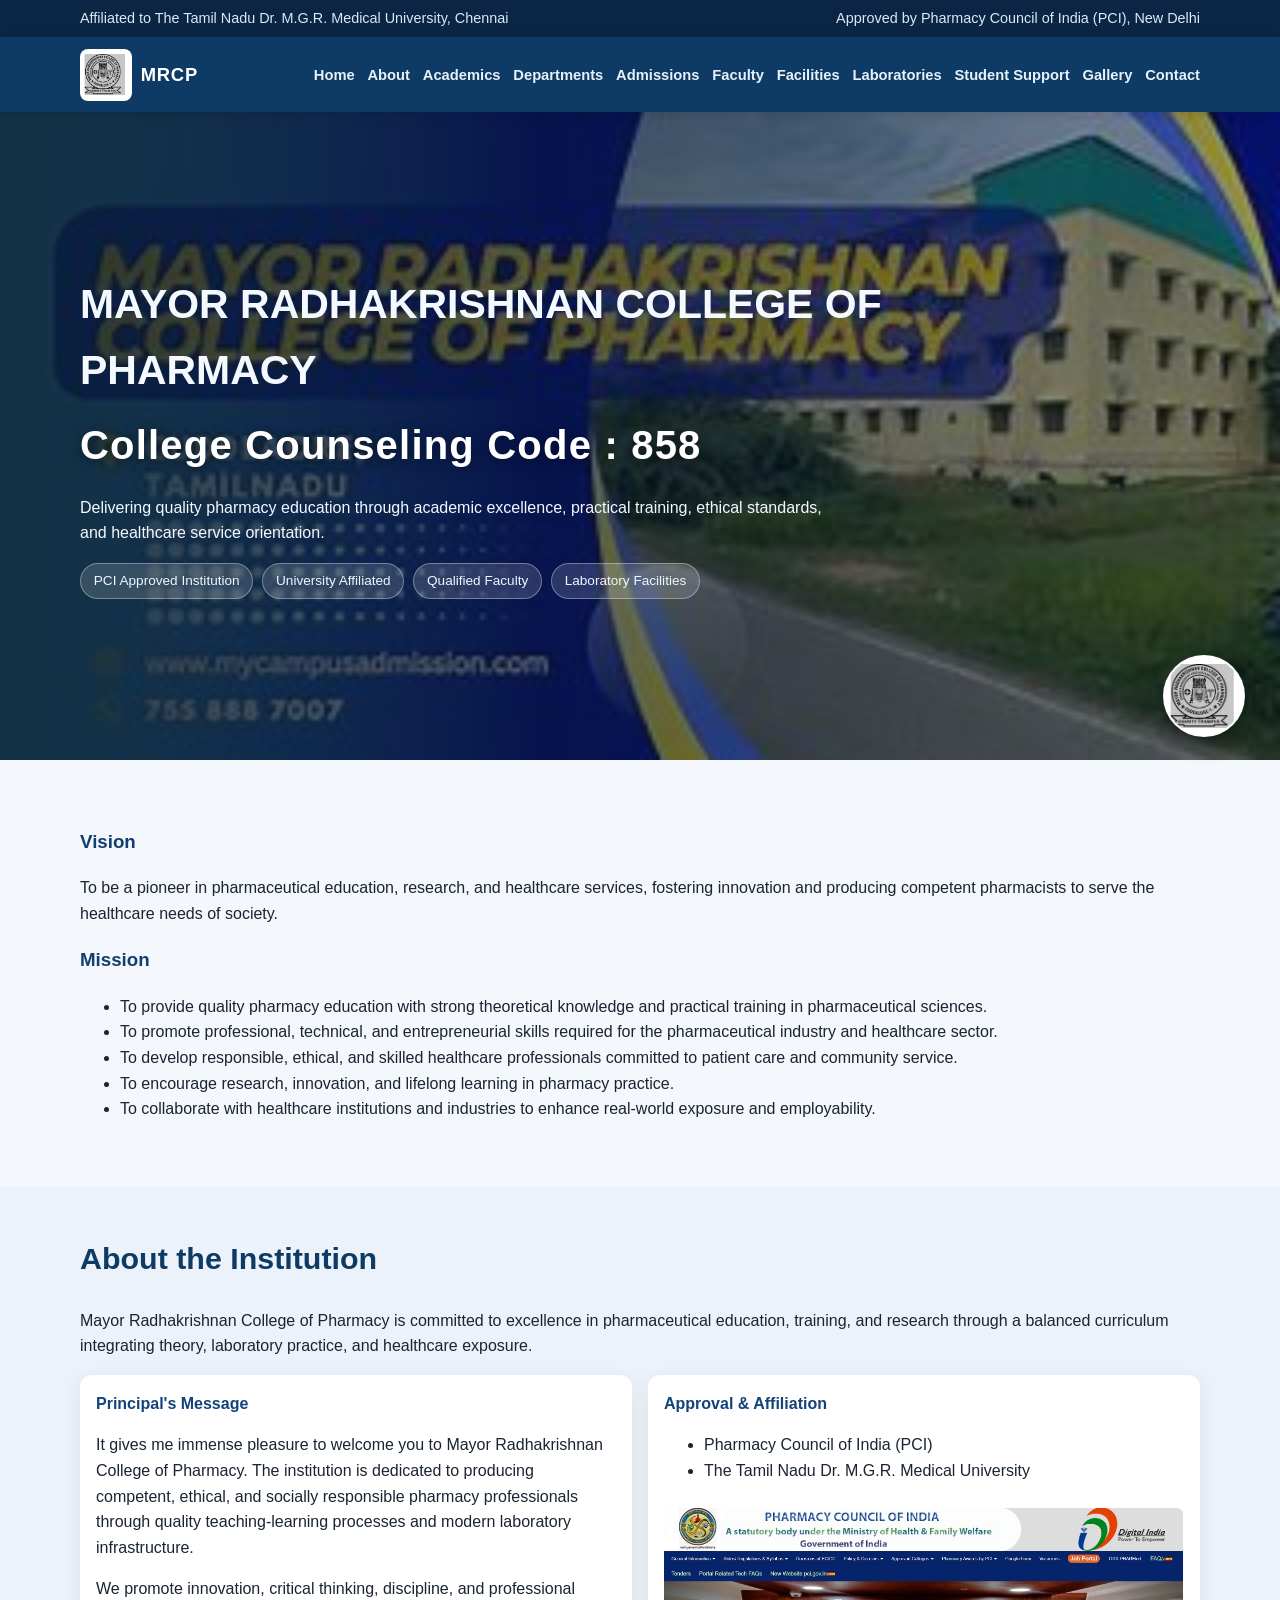
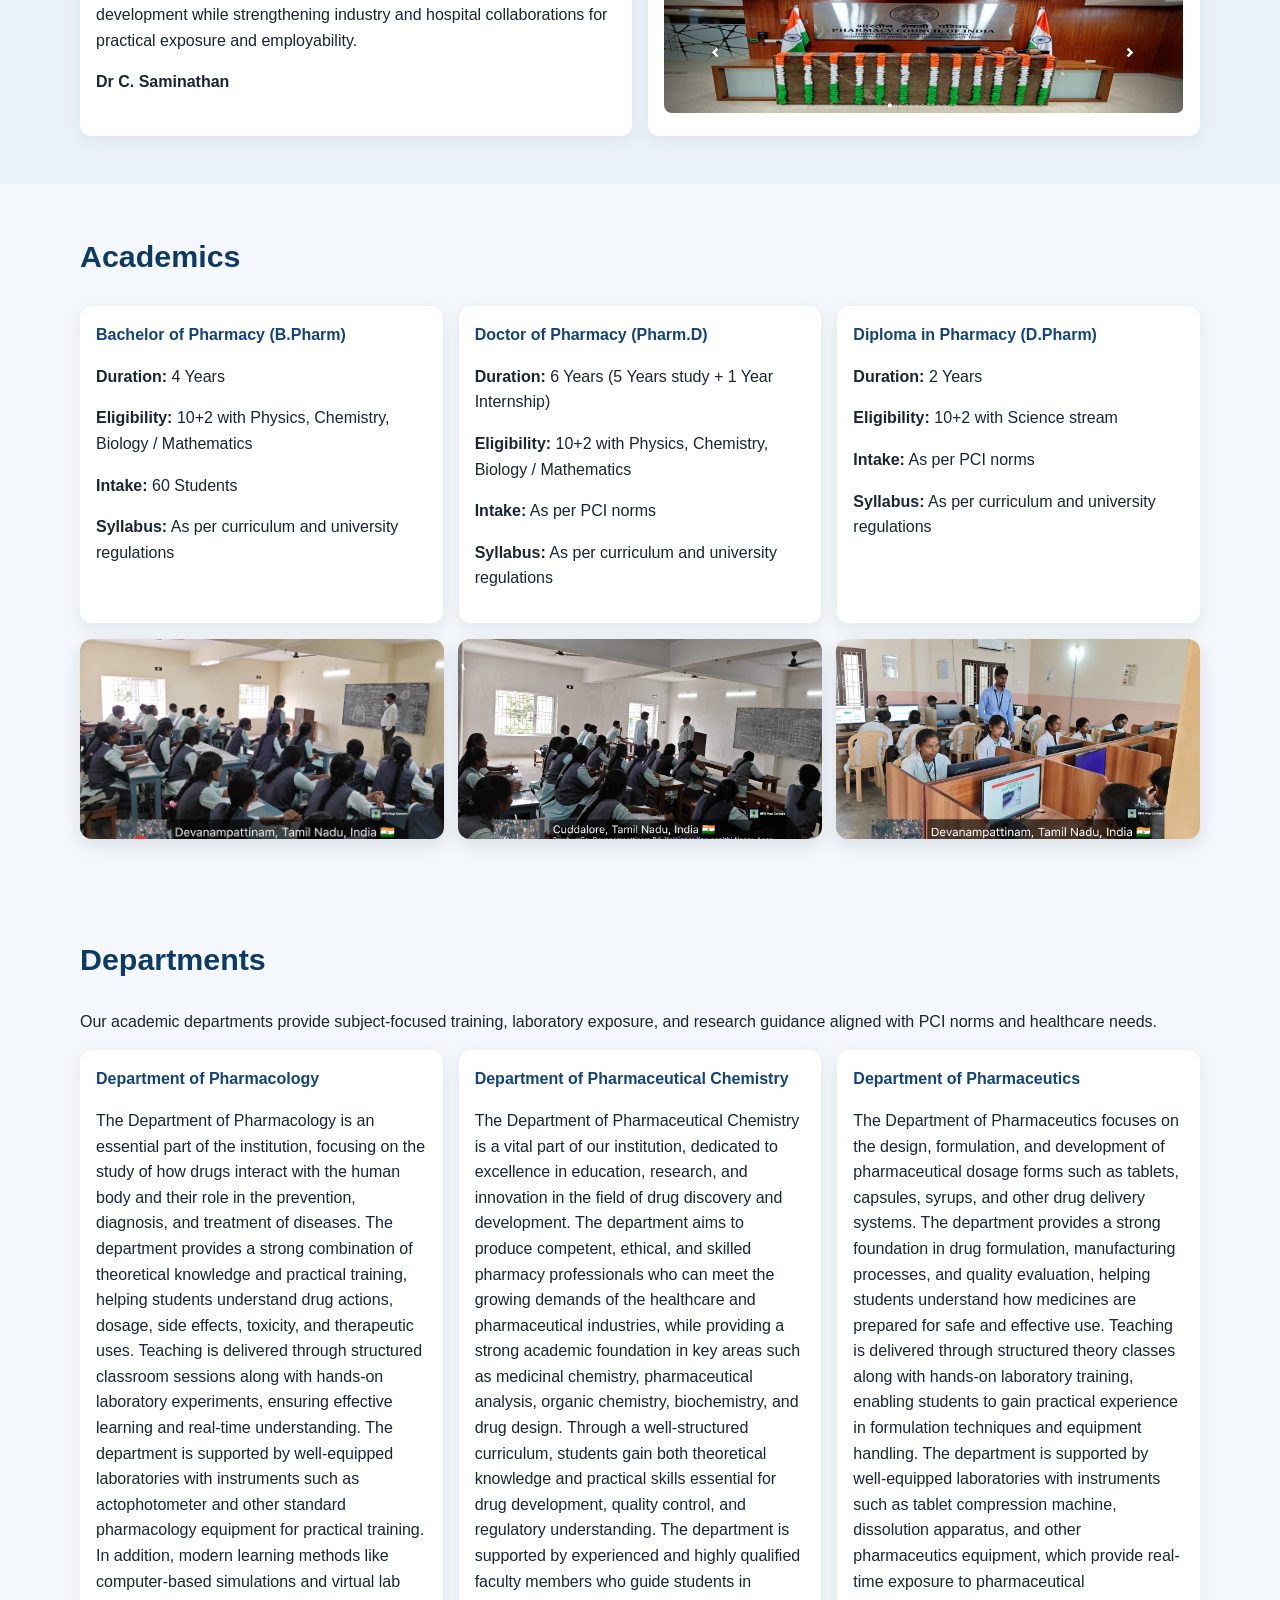
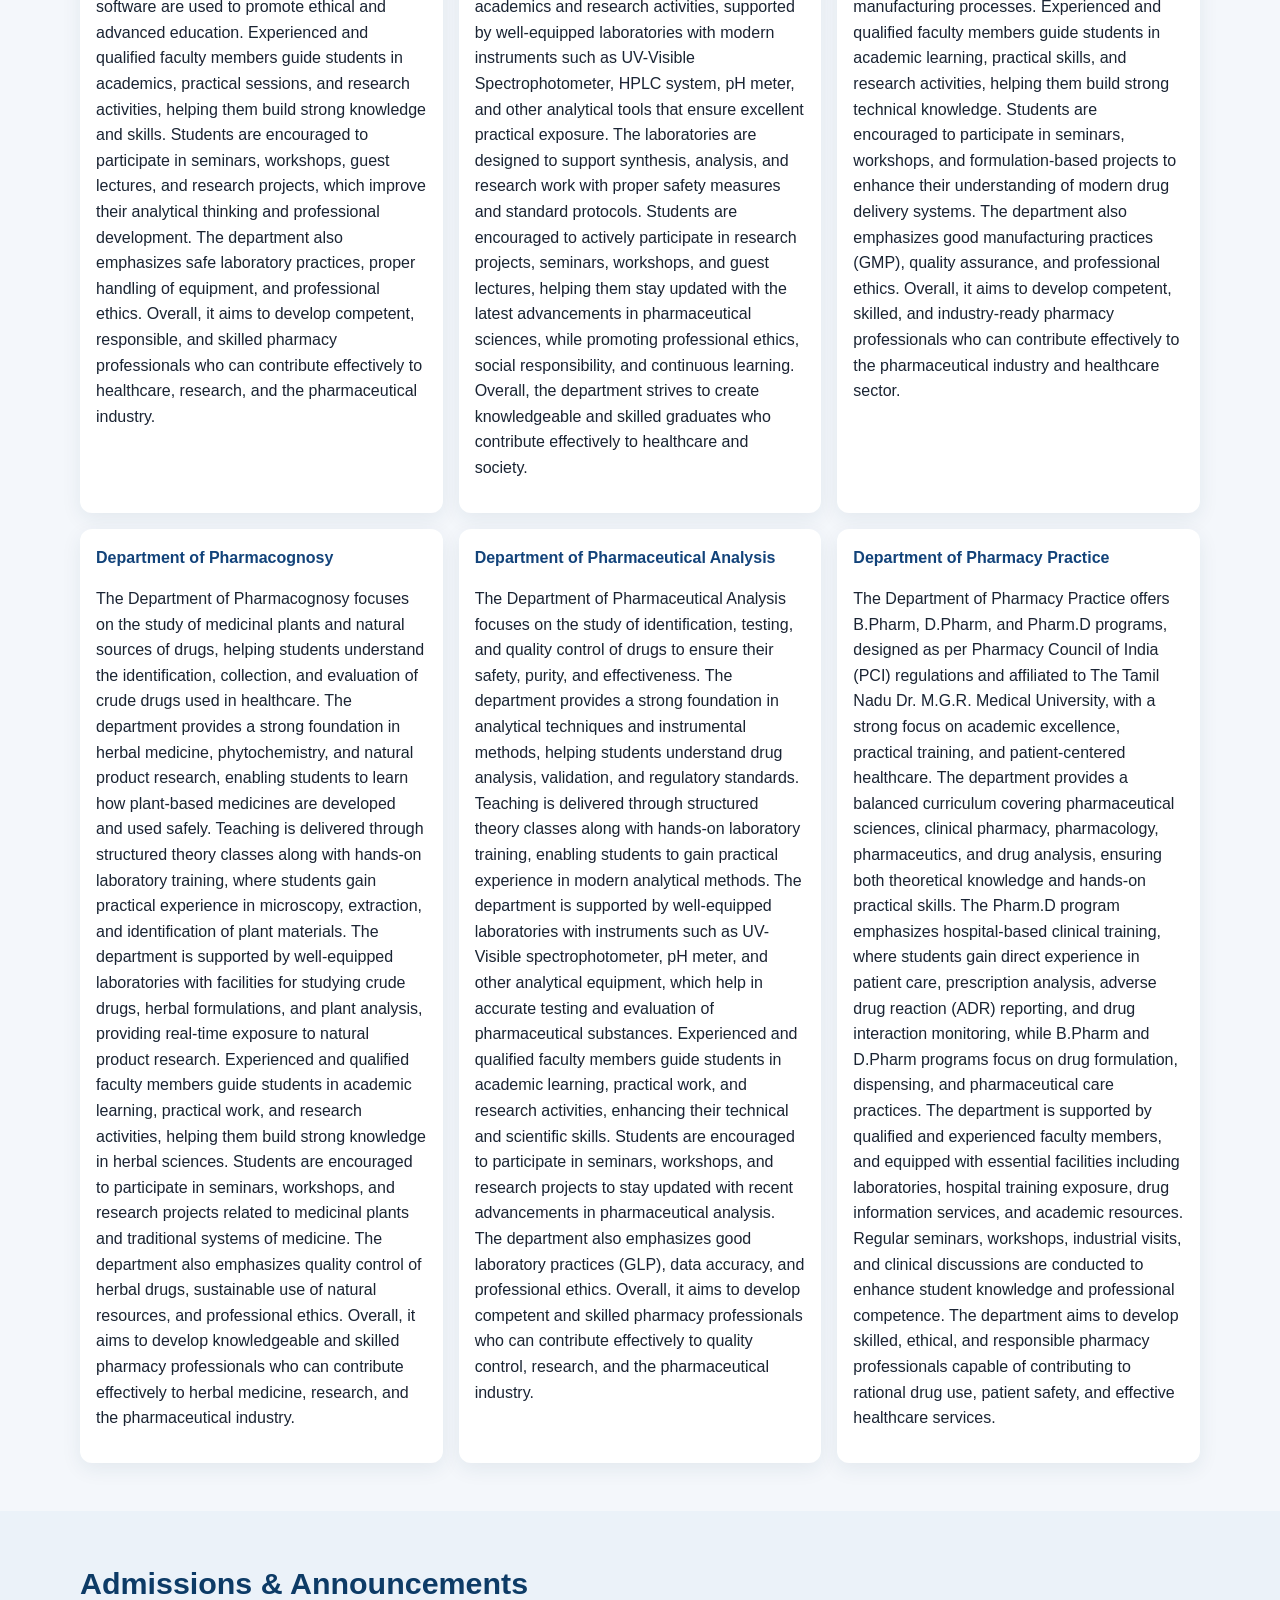
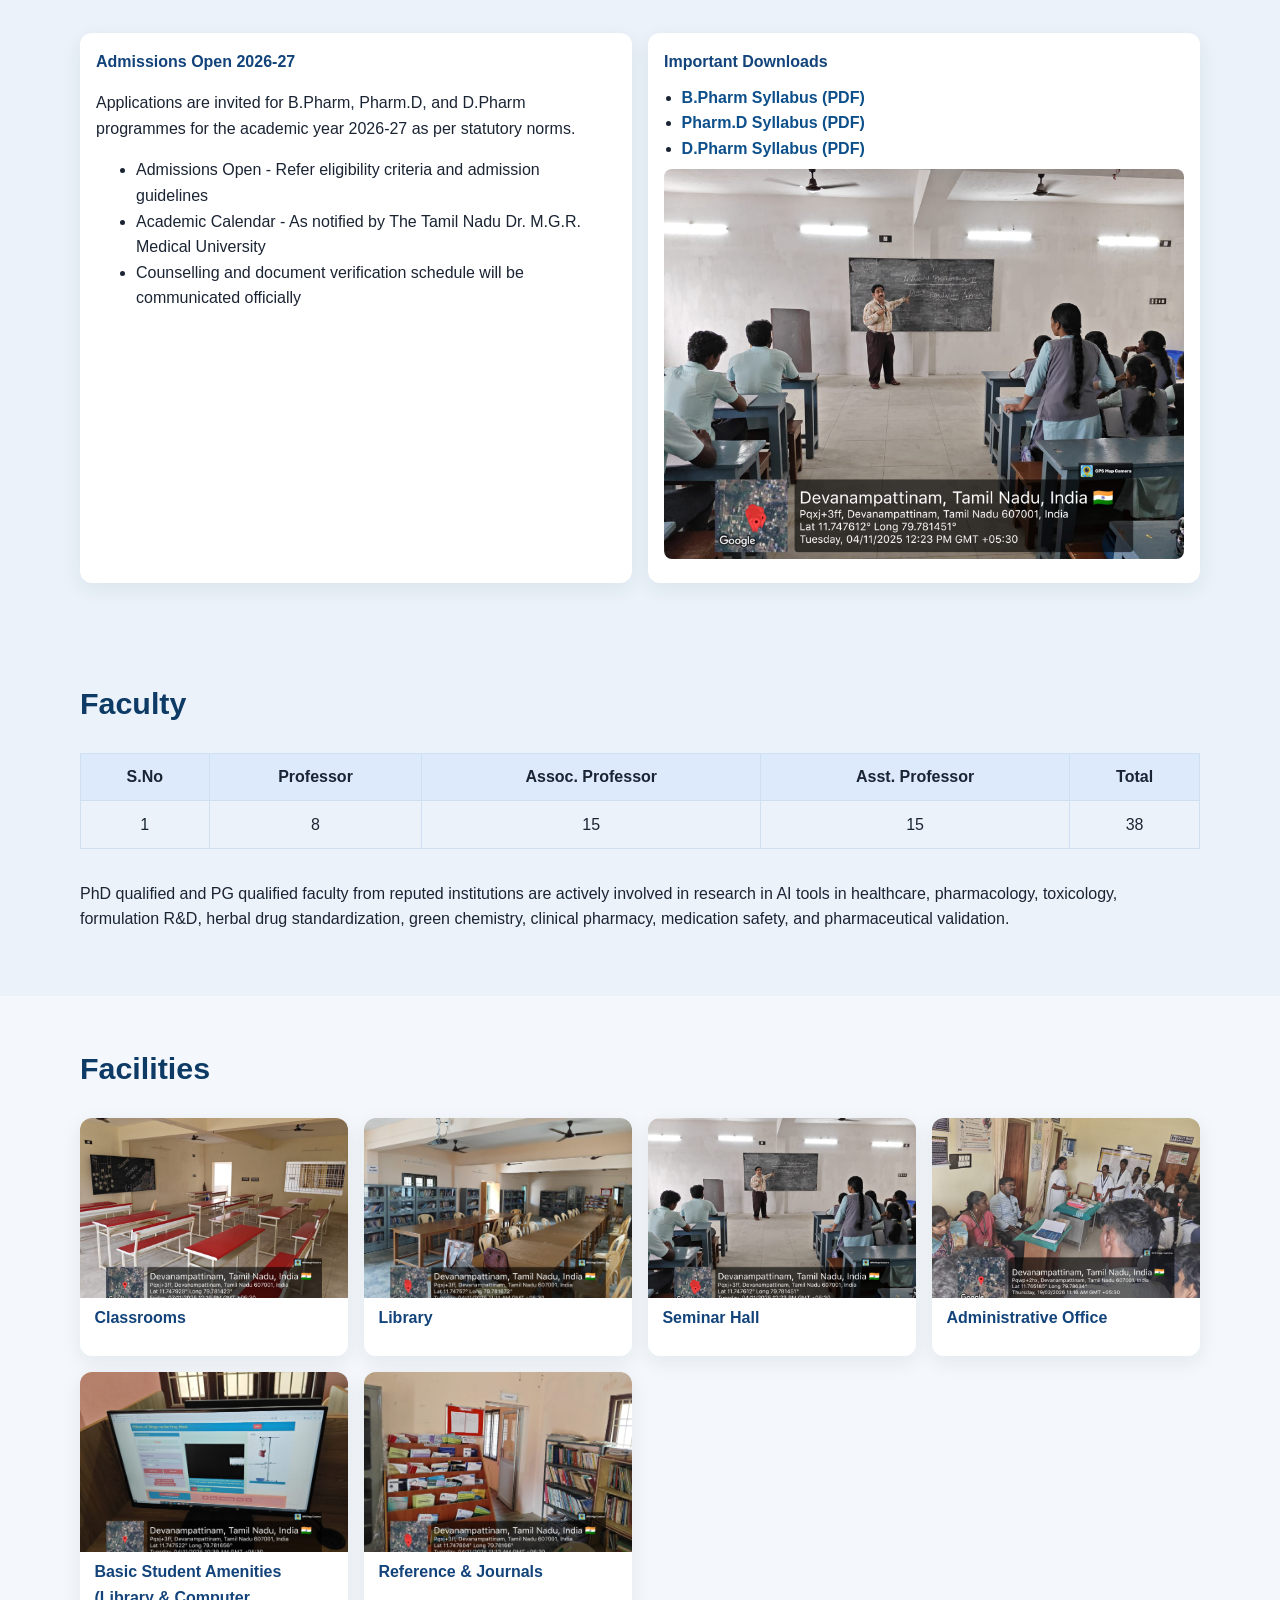
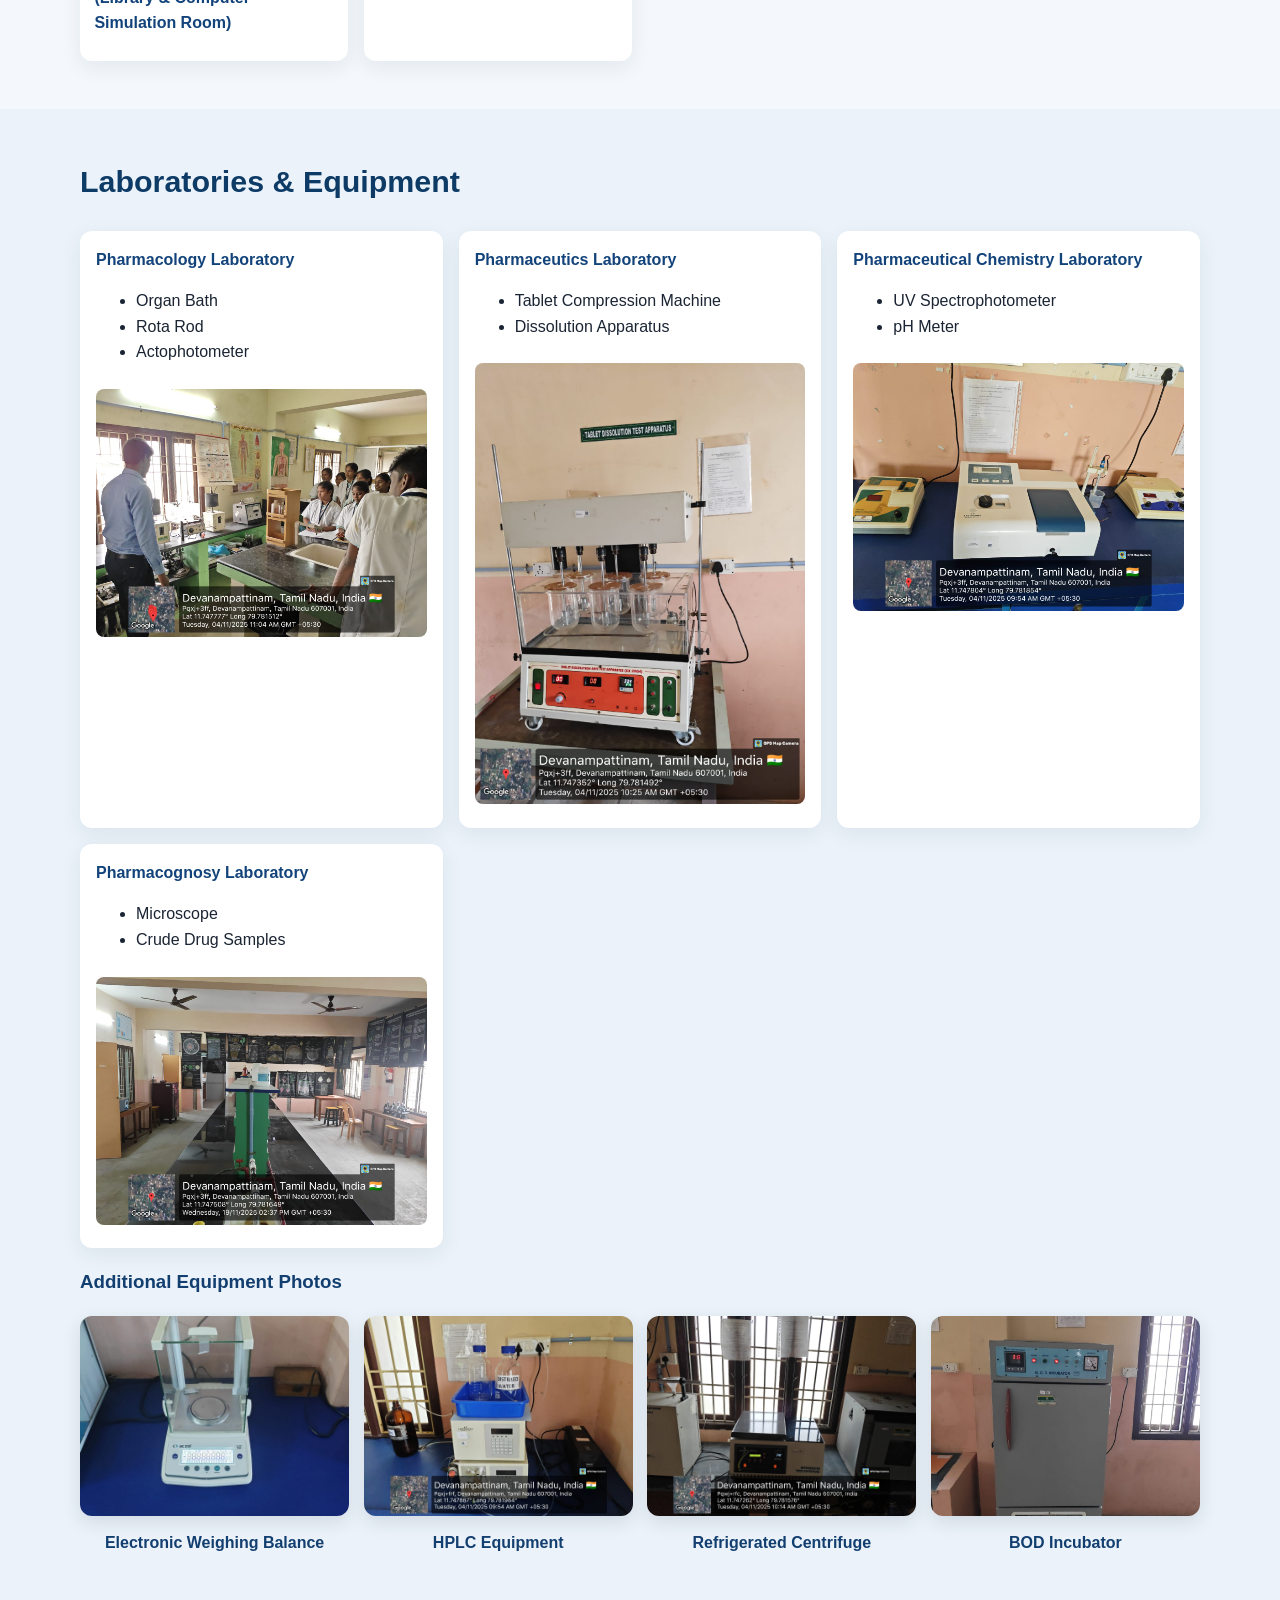
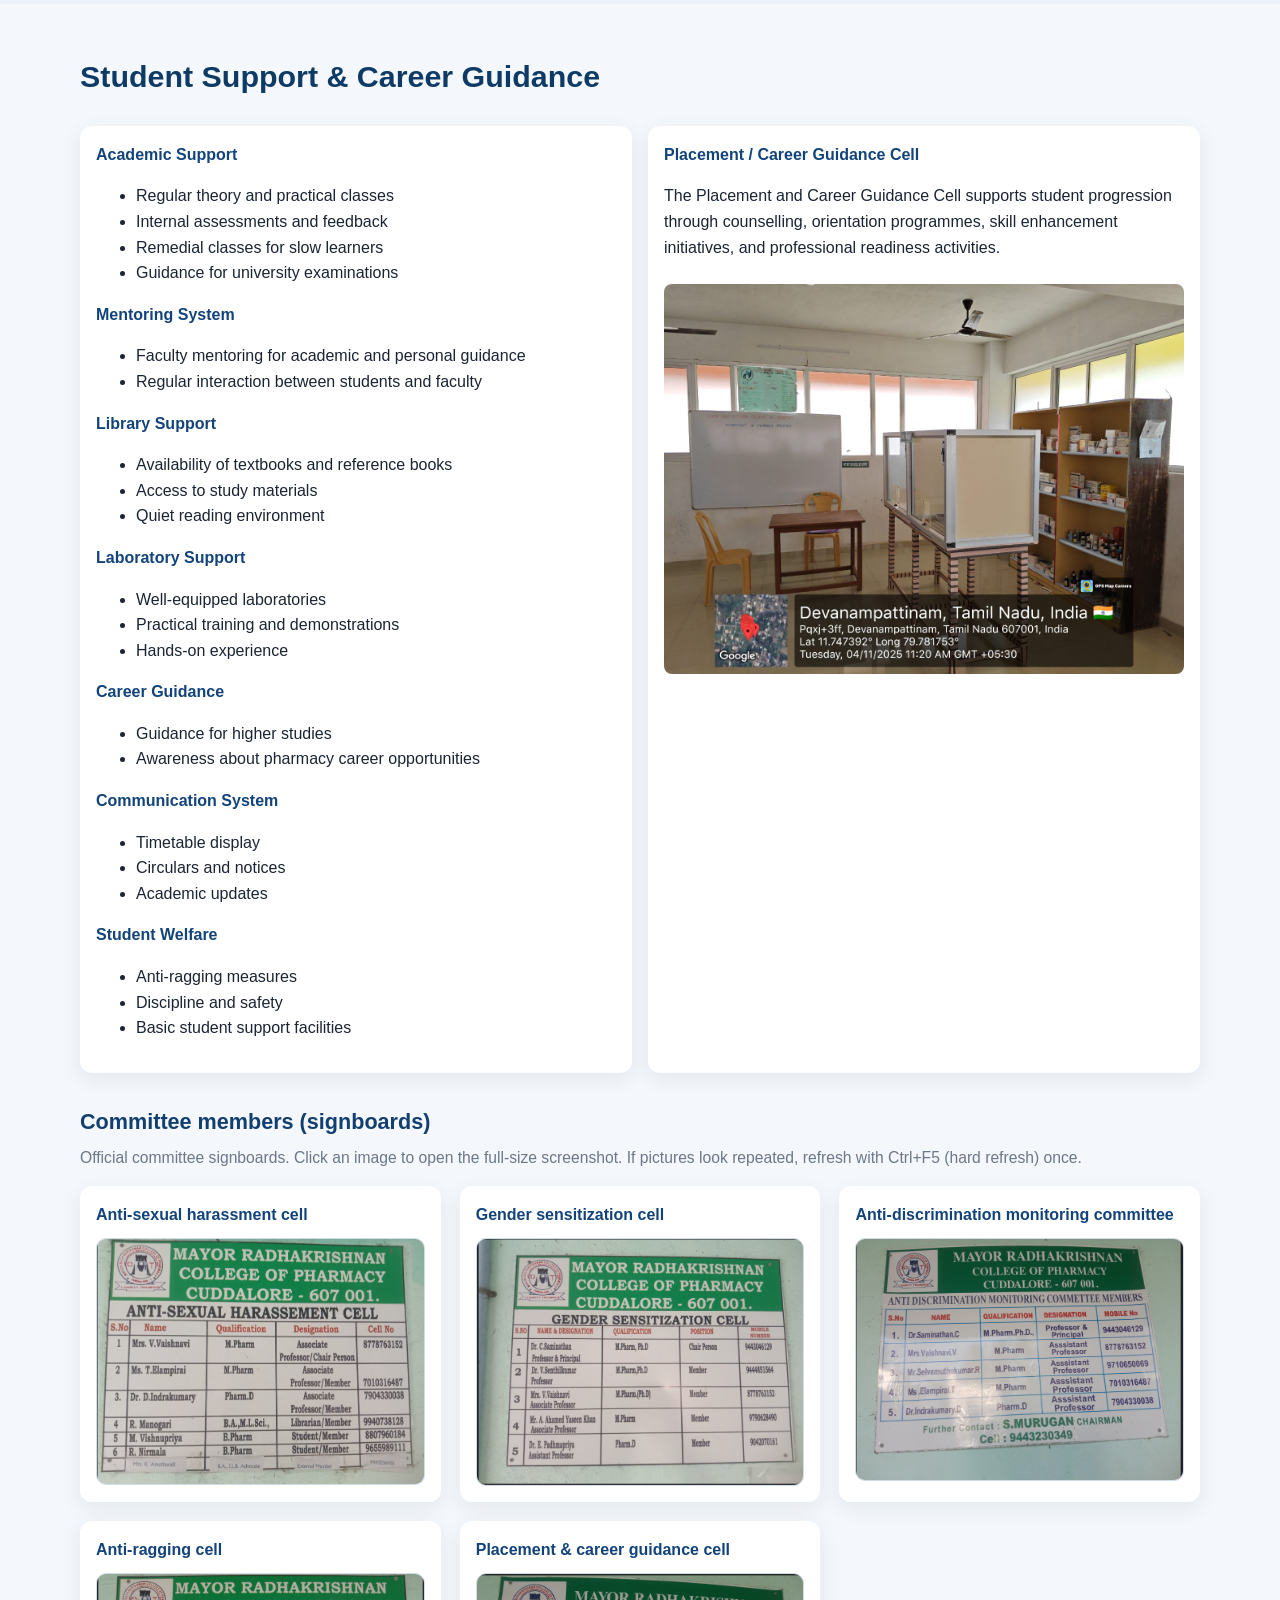
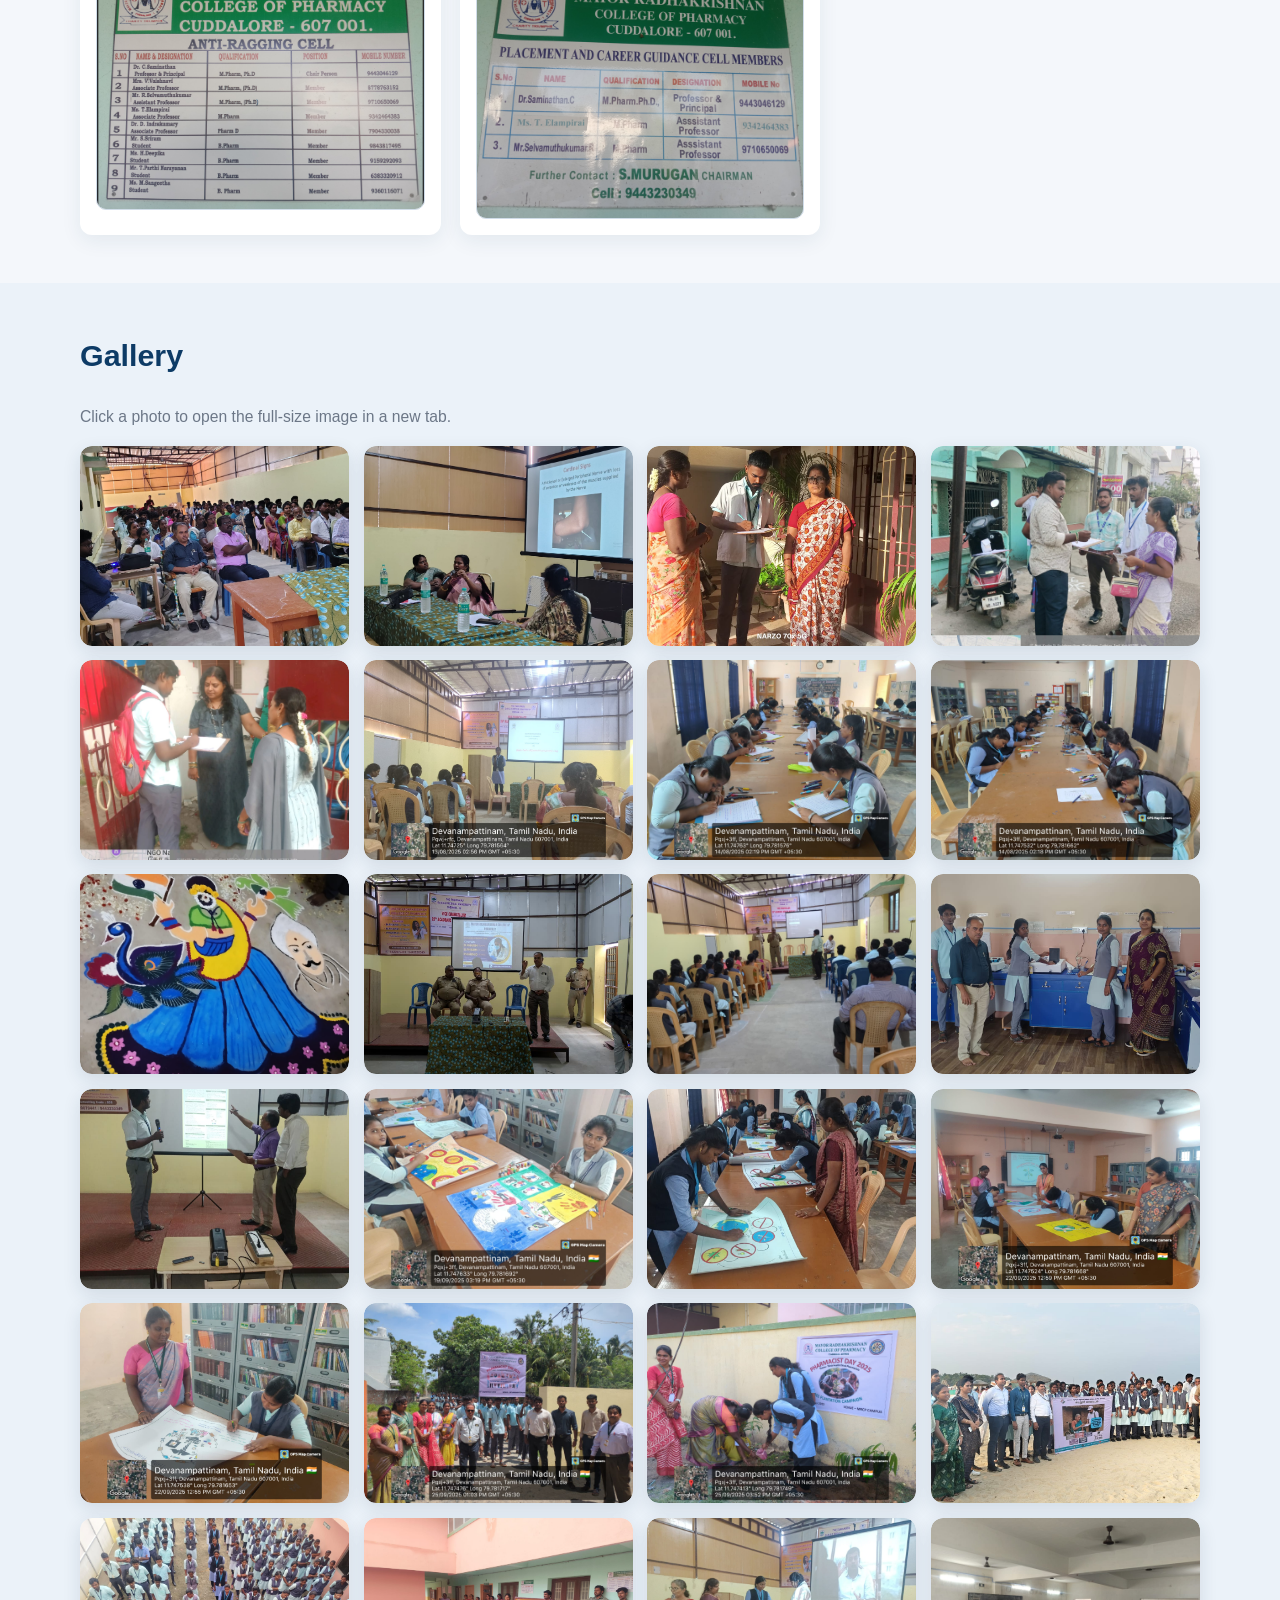
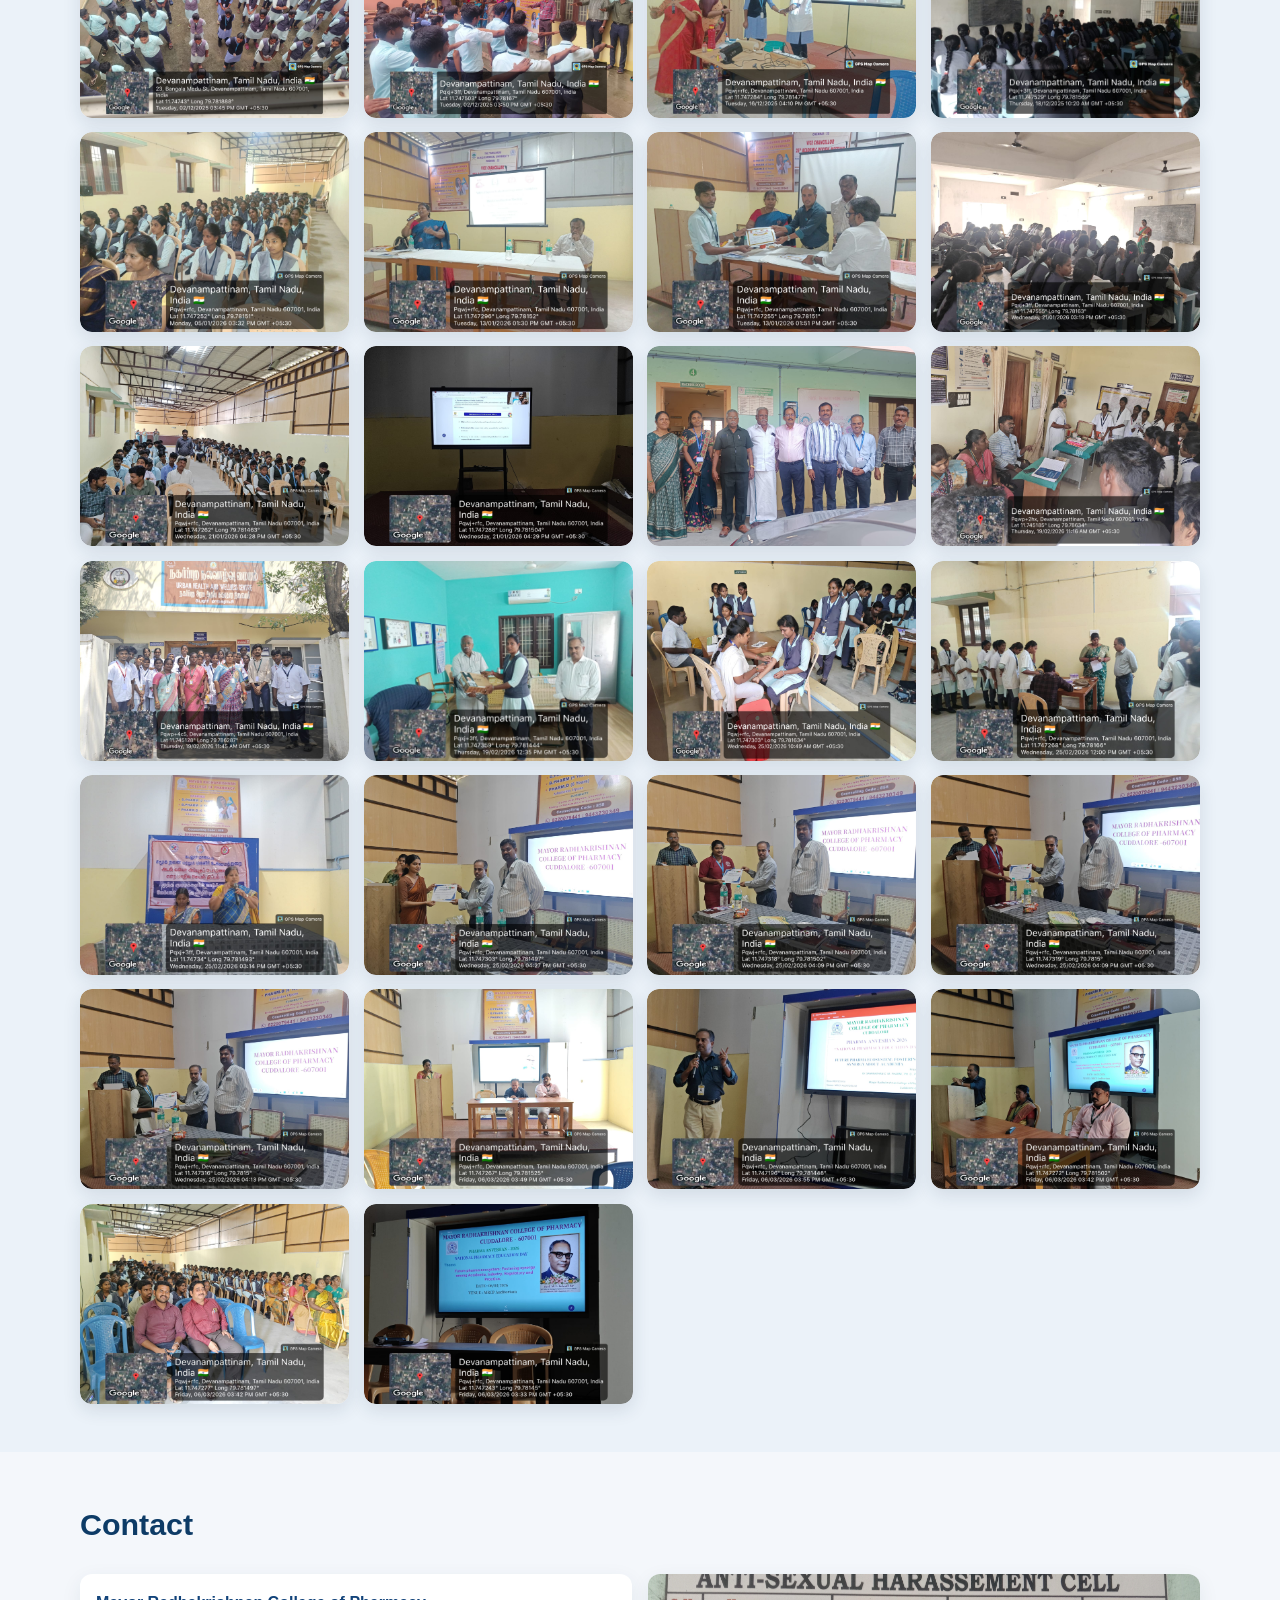
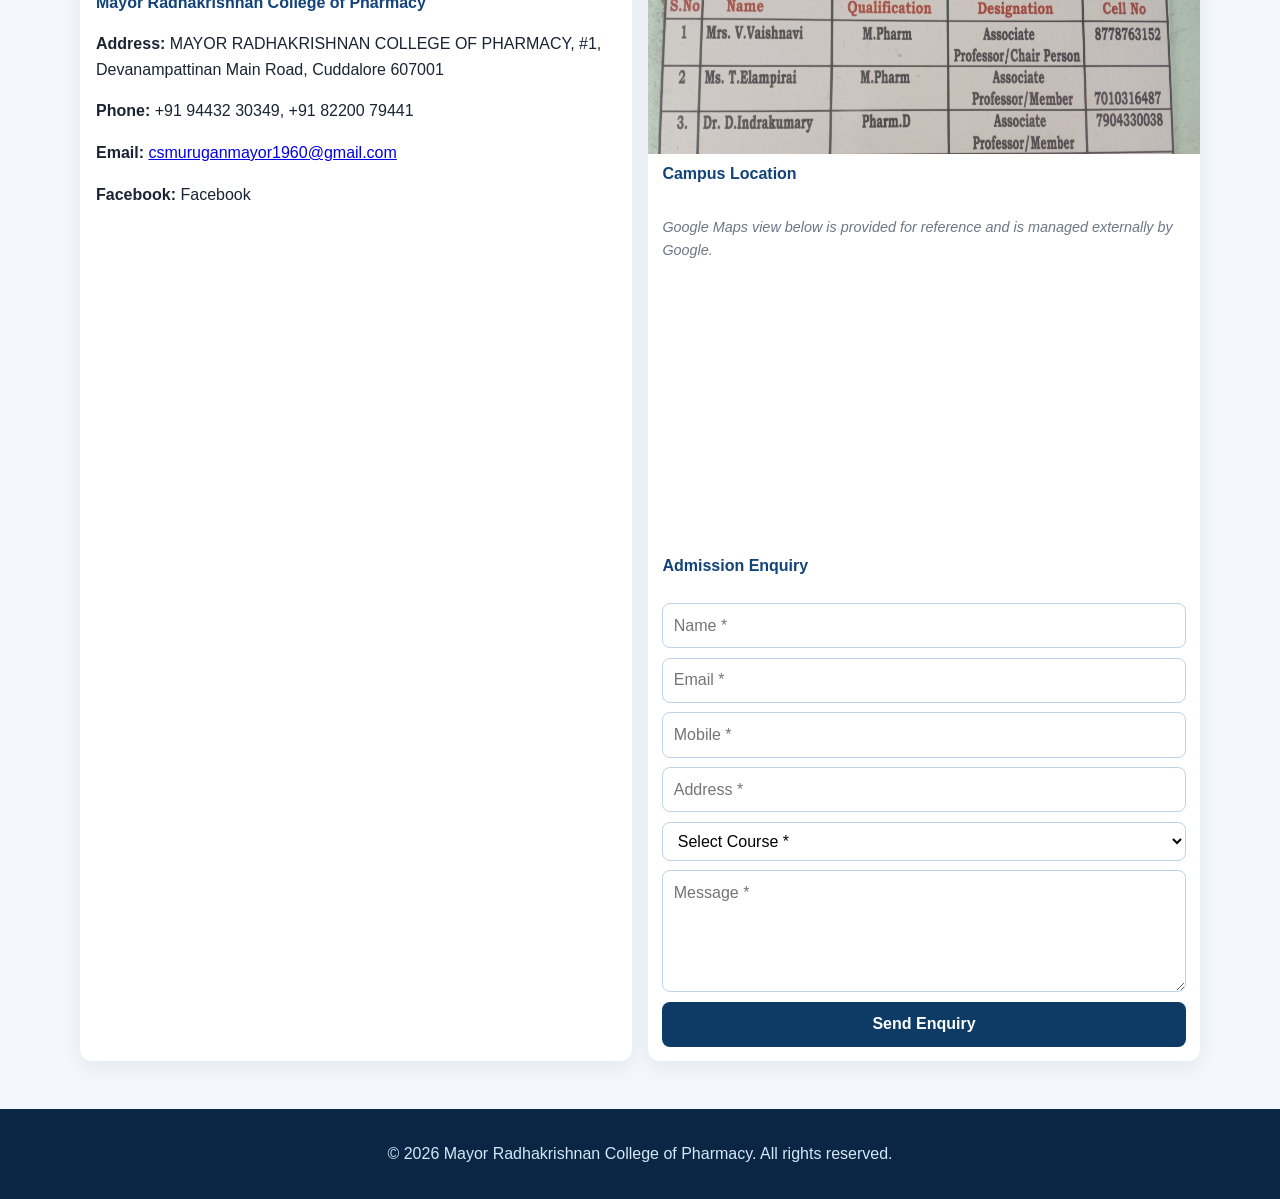
==== commit d5590524: "Bust cache for committee signboard images (?v=6) - Append query string on committee PNG URLs so brow" ====
--- a/index.html
+++ b/index.html
@@ -357,36 +357,36 @@
         </article>
       </div>
       <h3 class="committees-heading">Committee members (signboards)</h3>
-      <p class="committees-intro">Official committee signboards. Click an image to open the full-size screenshot.</p>
+      <p class="committees-intro">Official committee signboards. Click an image to open the full-size screenshot. If pictures look repeated, refresh with Ctrl+F5 (hard refresh) once.</p>
       <div class="grid grid-2 committee-signboards">
         <article class="card committee-signboard-card">
           <h4>Anti-sexual harassment cell</h4>
-          <a href="assets/images/committees/anti-sexual-harassment-cell.png" target="_blank" rel="noopener noreferrer" class="committee-signboard-link">
-            <img src="assets/images/committees/anti-sexual-harassment-cell.png" alt="Anti-sexual harassment cell — committee signboard">
+          <a href="assets/images/committees/anti-sexual-harassment-cell.png?v=6" target="_blank" rel="noopener noreferrer" class="committee-signboard-link">
+            <img src="assets/images/committees/anti-sexual-harassment-cell.png?v=6" alt="Anti-sexual harassment cell — committee signboard">
           </a>
         </article>
         <article class="card committee-signboard-card">
           <h4>Gender sensitization cell</h4>
-          <a href="assets/images/committees/gender-sensitization-cell.png" target="_blank" rel="noopener noreferrer" class="committee-signboard-link">
-            <img src="assets/images/committees/gender-sensitization-cell.png" alt="Gender sensitization cell — committee signboard">
+          <a href="assets/images/committees/gender-sensitization-cell.png?v=6" target="_blank" rel="noopener noreferrer" class="committee-signboard-link">
+            <img src="assets/images/committees/gender-sensitization-cell.png?v=6" alt="Gender sensitization cell — committee signboard">
           </a>
         </article>
         <article class="card committee-signboard-card">
           <h4>Anti-discrimination monitoring committee</h4>
-          <a href="assets/images/committees/anti-discrimination-monitoring-committee.png" target="_blank" rel="noopener noreferrer" class="committee-signboard-link">
-            <img src="assets/images/committees/anti-discrimination-monitoring-committee.png" alt="Anti-discrimination monitoring committee — signboard">
+          <a href="assets/images/committees/anti-discrimination-monitoring-committee.png?v=6" target="_blank" rel="noopener noreferrer" class="committee-signboard-link">
+            <img src="assets/images/committees/anti-discrimination-monitoring-committee.png?v=6" alt="Anti-discrimination monitoring committee — signboard">
           </a>
         </article>
         <article class="card committee-signboard-card">
           <h4>Anti-ragging cell</h4>
-          <a href="assets/images/committees/anti-ragging-cell.png" target="_blank" rel="noopener noreferrer" class="committee-signboard-link">
-            <img src="assets/images/committees/anti-ragging-cell.png" alt="Anti-ragging cell — committee signboard">
+          <a href="assets/images/committees/anti-ragging-cell.png?v=6" target="_blank" rel="noopener noreferrer" class="committee-signboard-link">
+            <img src="assets/images/committees/anti-ragging-cell.png?v=6" alt="Anti-ragging cell — committee signboard">
           </a>
         </article>
         <article class="card committee-signboard-card">
           <h4>Placement &amp; career guidance cell</h4>
-          <a href="assets/images/committees/placement-career-guidance-cell.png" target="_blank" rel="noopener noreferrer" class="committee-signboard-link">
-            <img src="assets/images/committees/placement-career-guidance-cell.png" alt="Placement and career guidance cell — signboard">
+          <a href="assets/images/committees/placement-career-guidance-cell.png?v=6" target="_blank" rel="noopener noreferrer" class="committee-signboard-link">
+            <img src="assets/images/committees/placement-career-guidance-cell.png?v=6" alt="Placement and career guidance cell — signboard">
           </a>
         </article>
       </div>
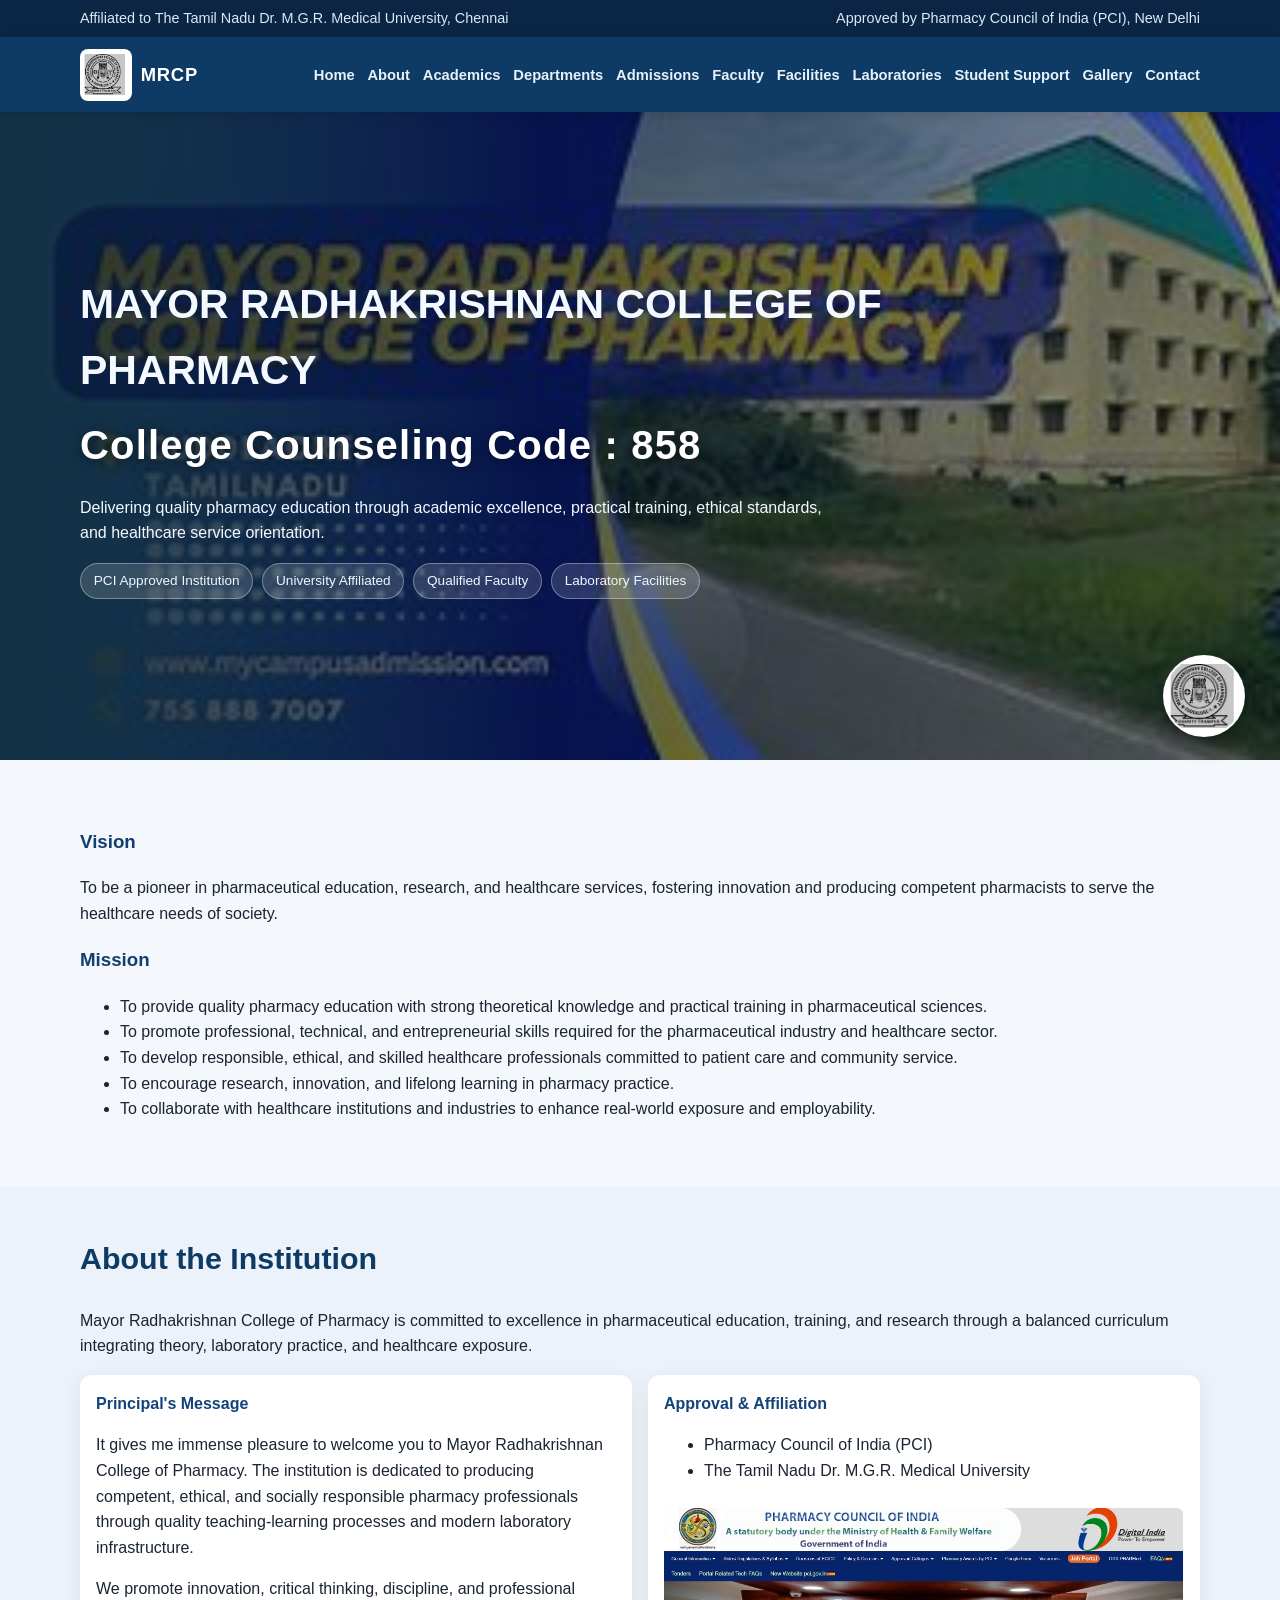
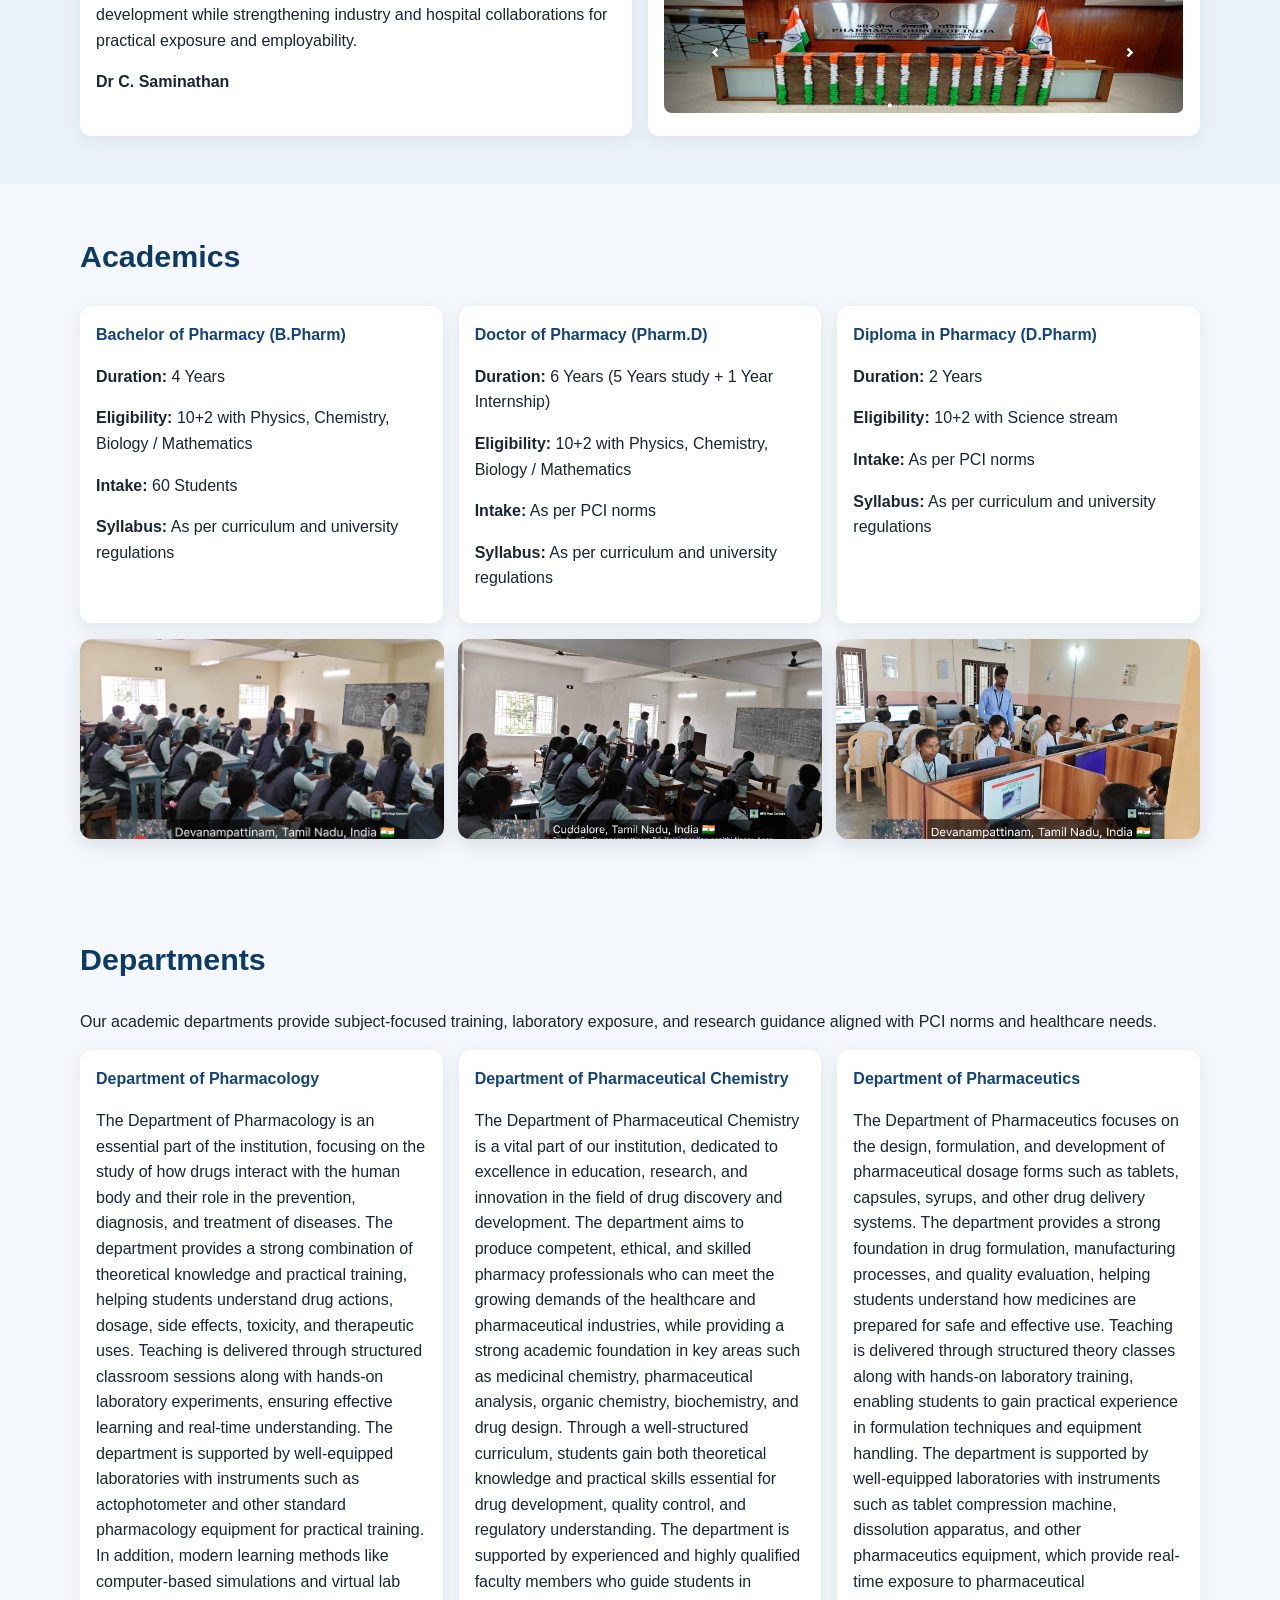
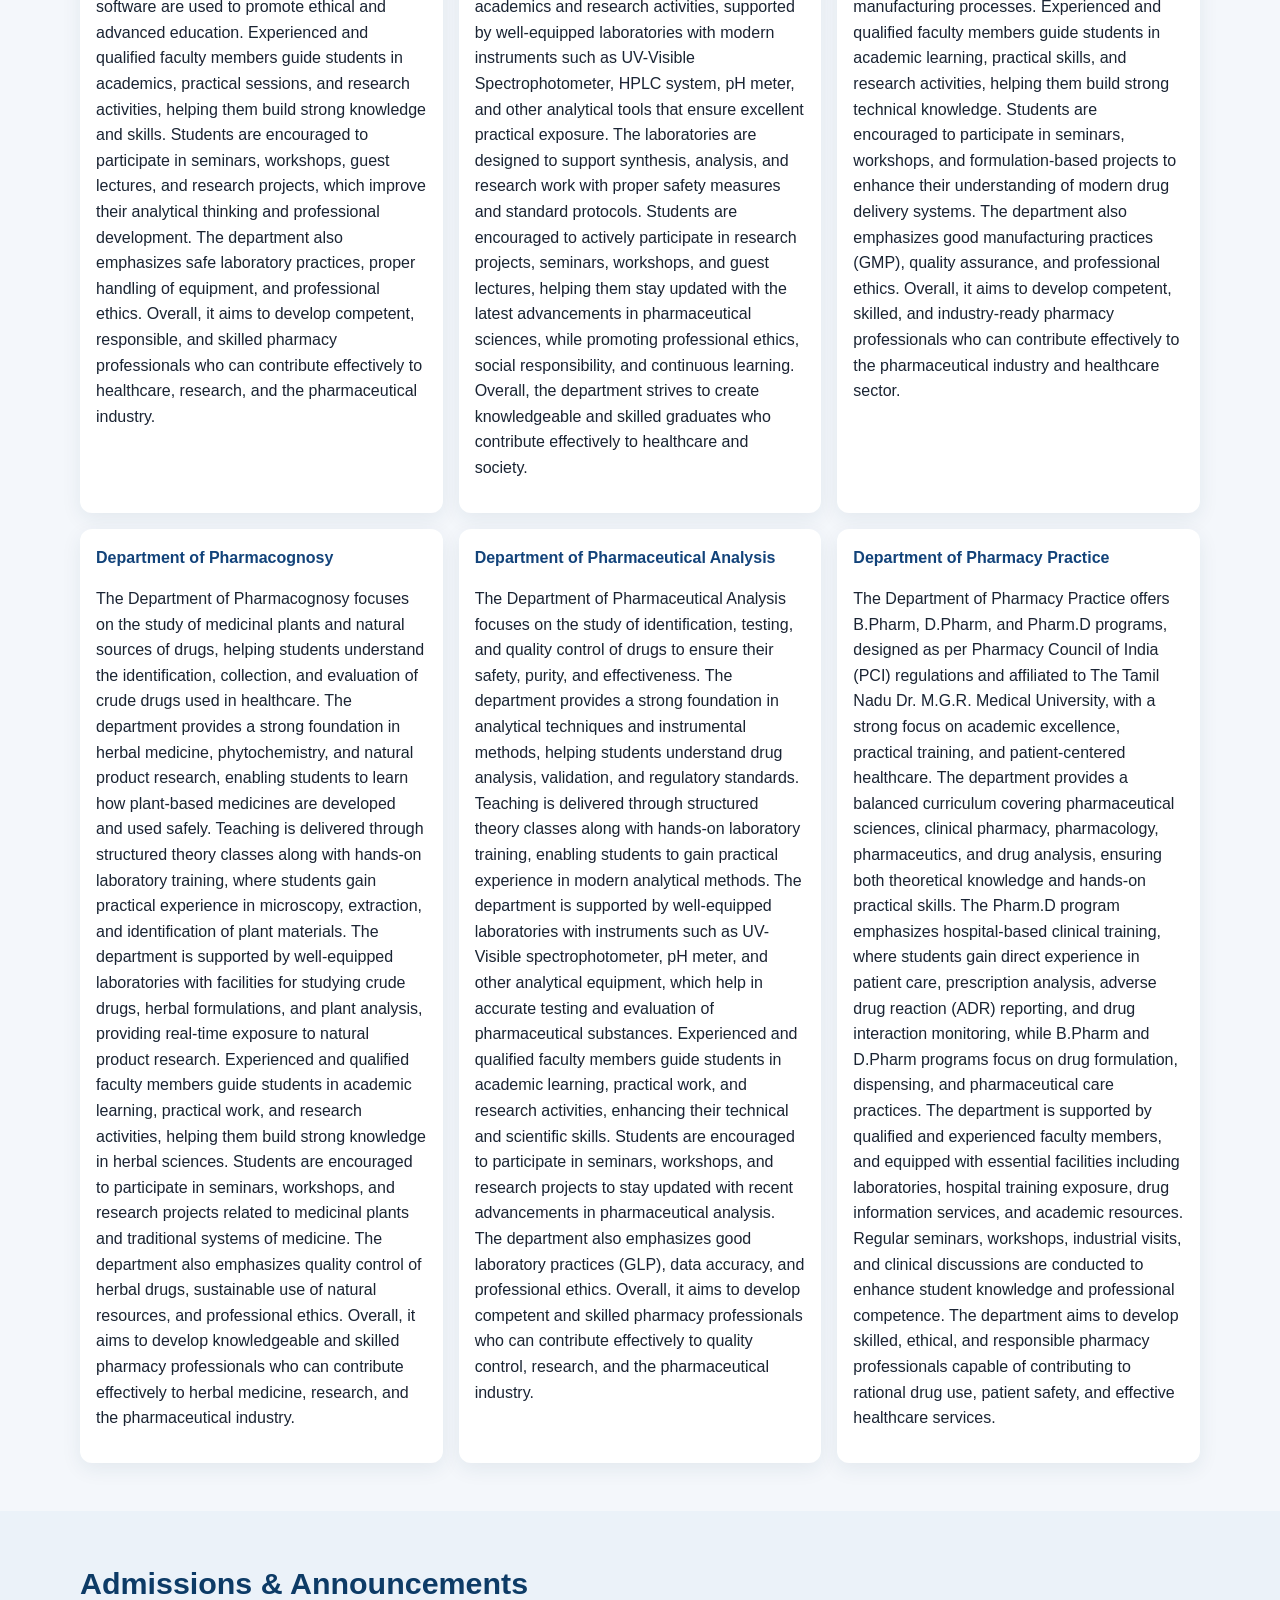
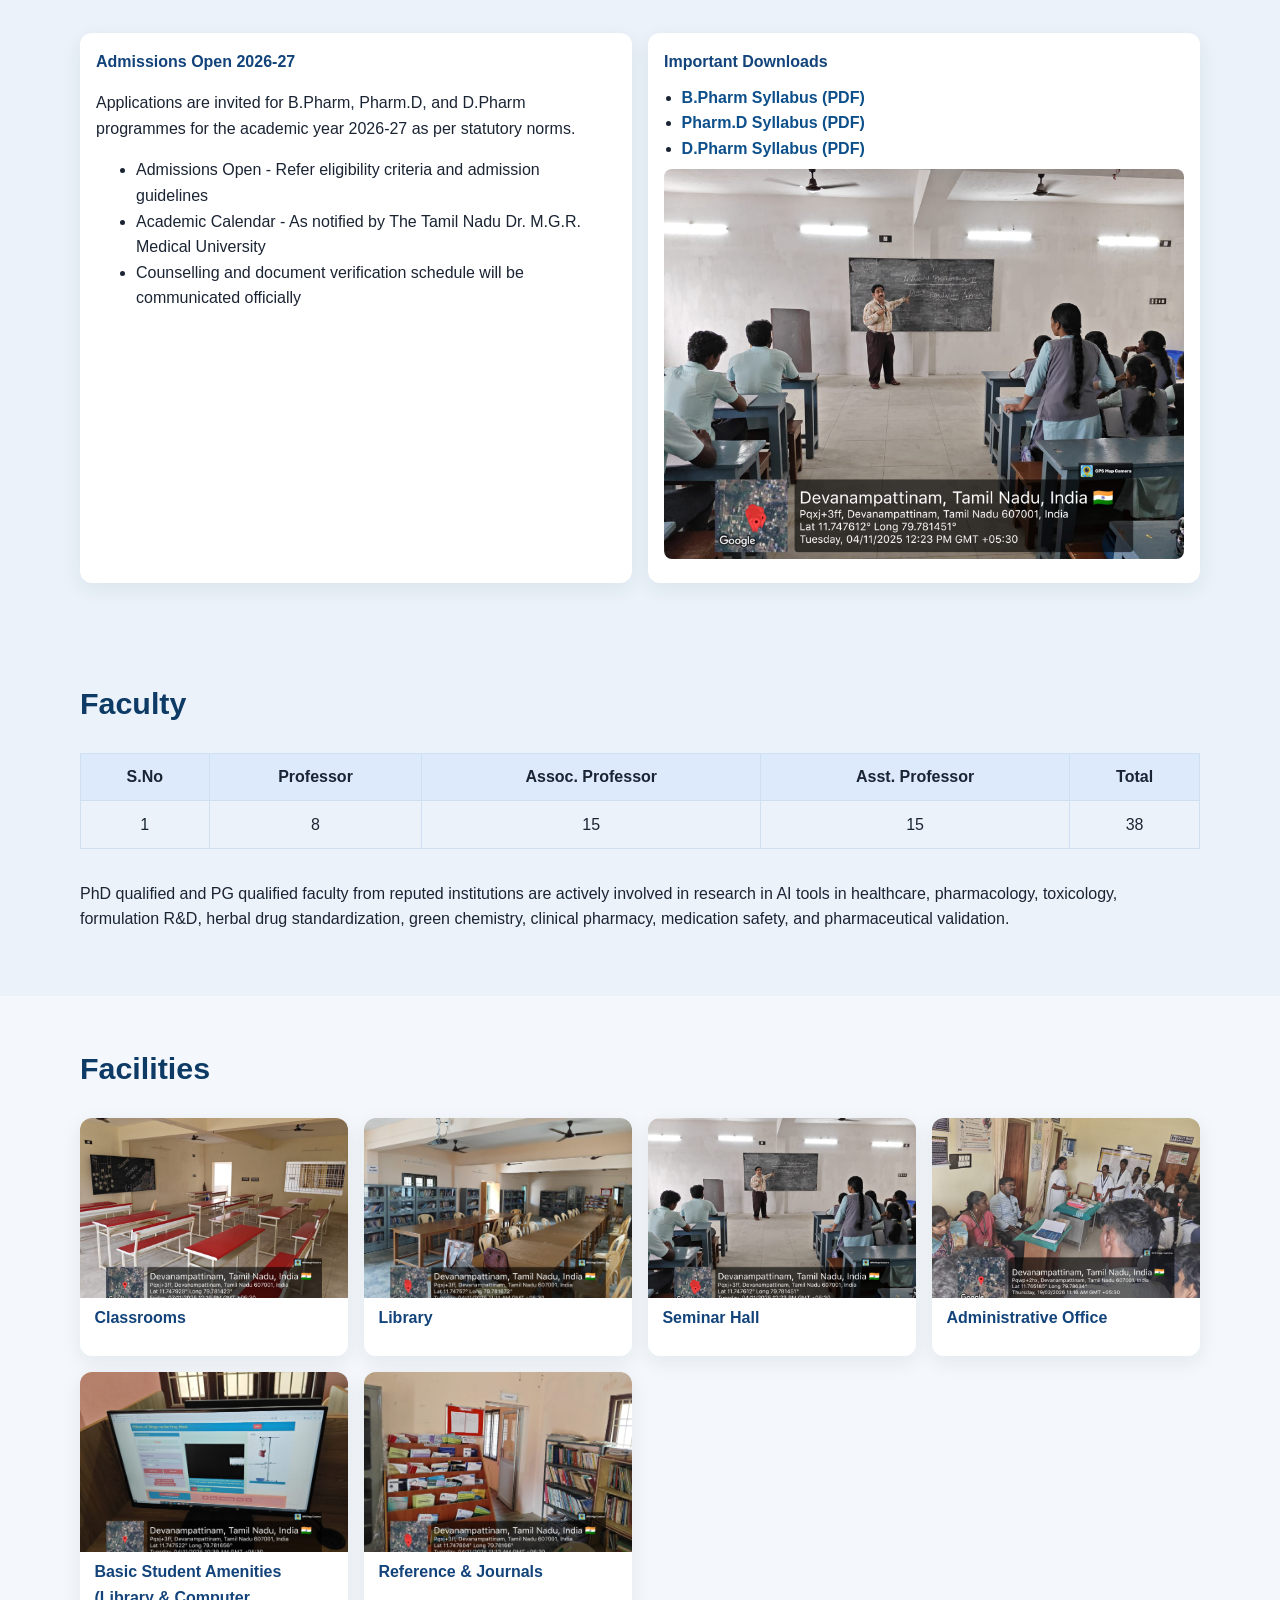
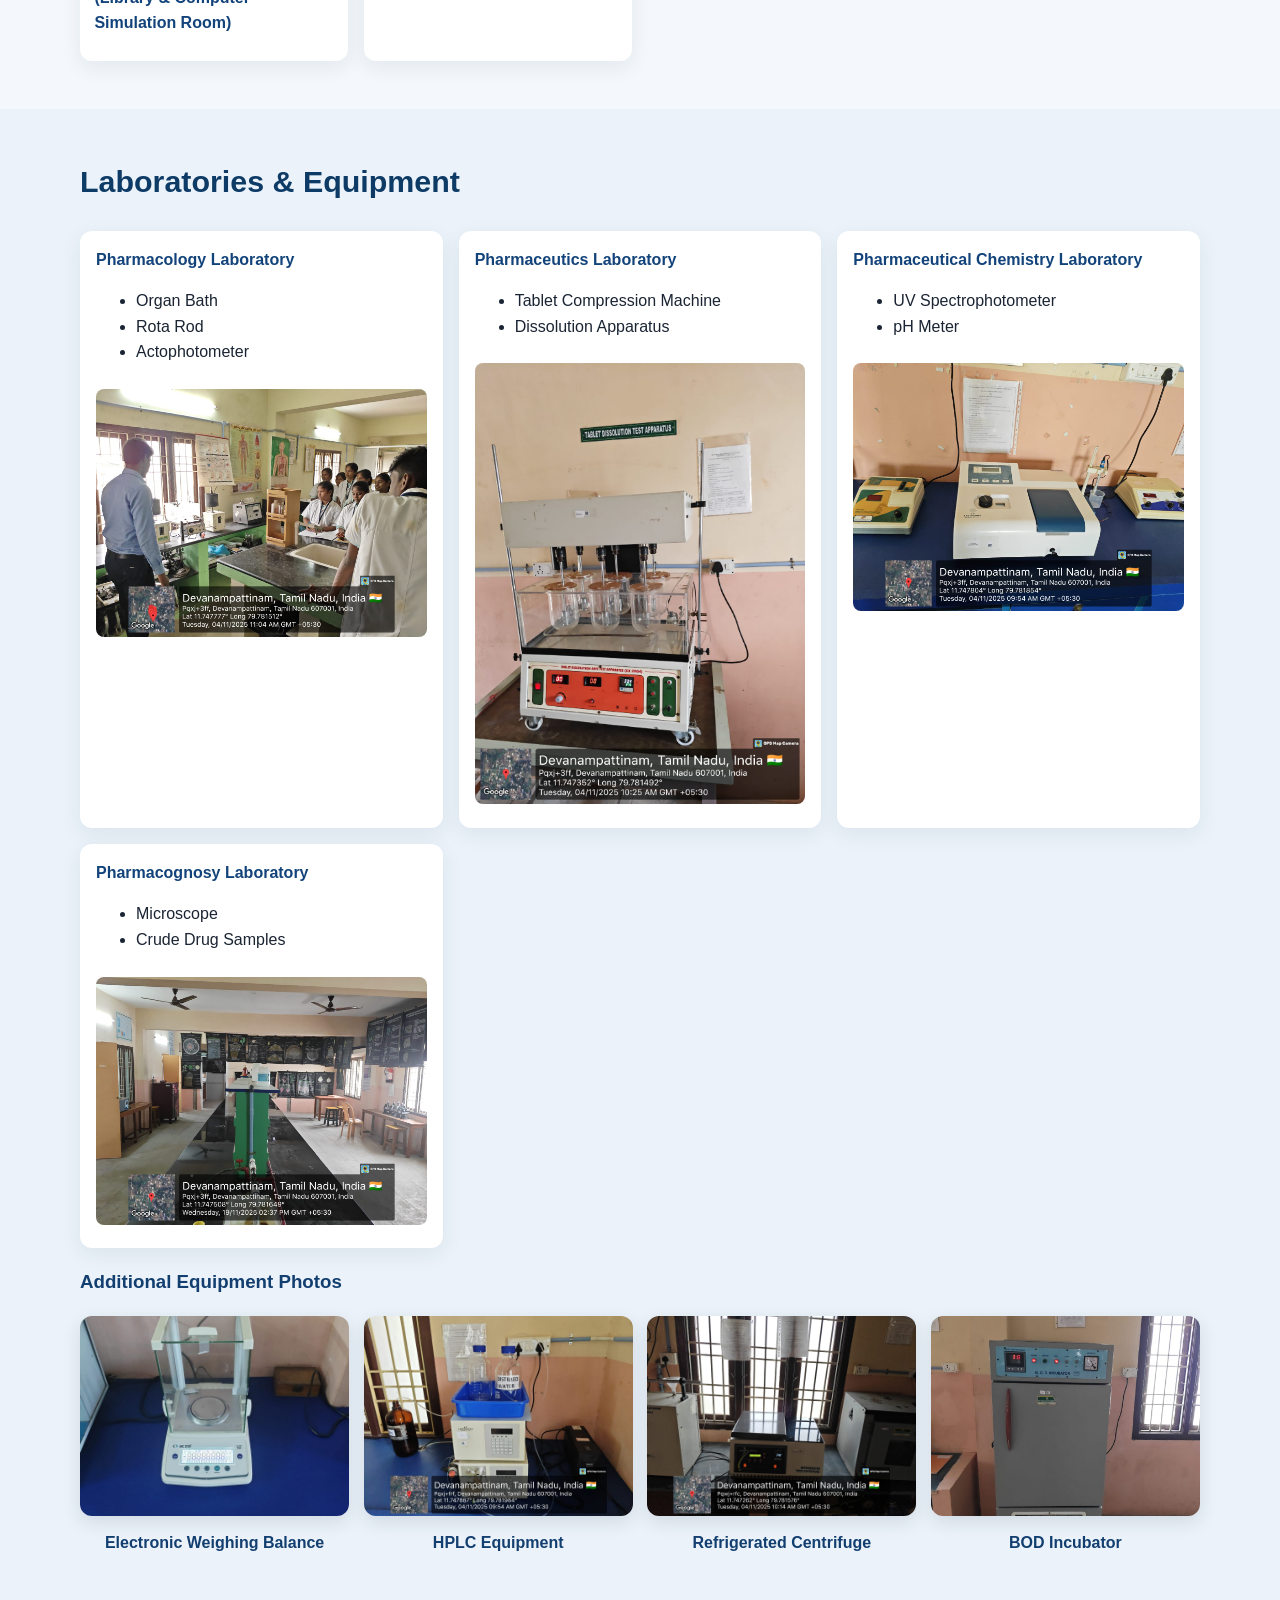
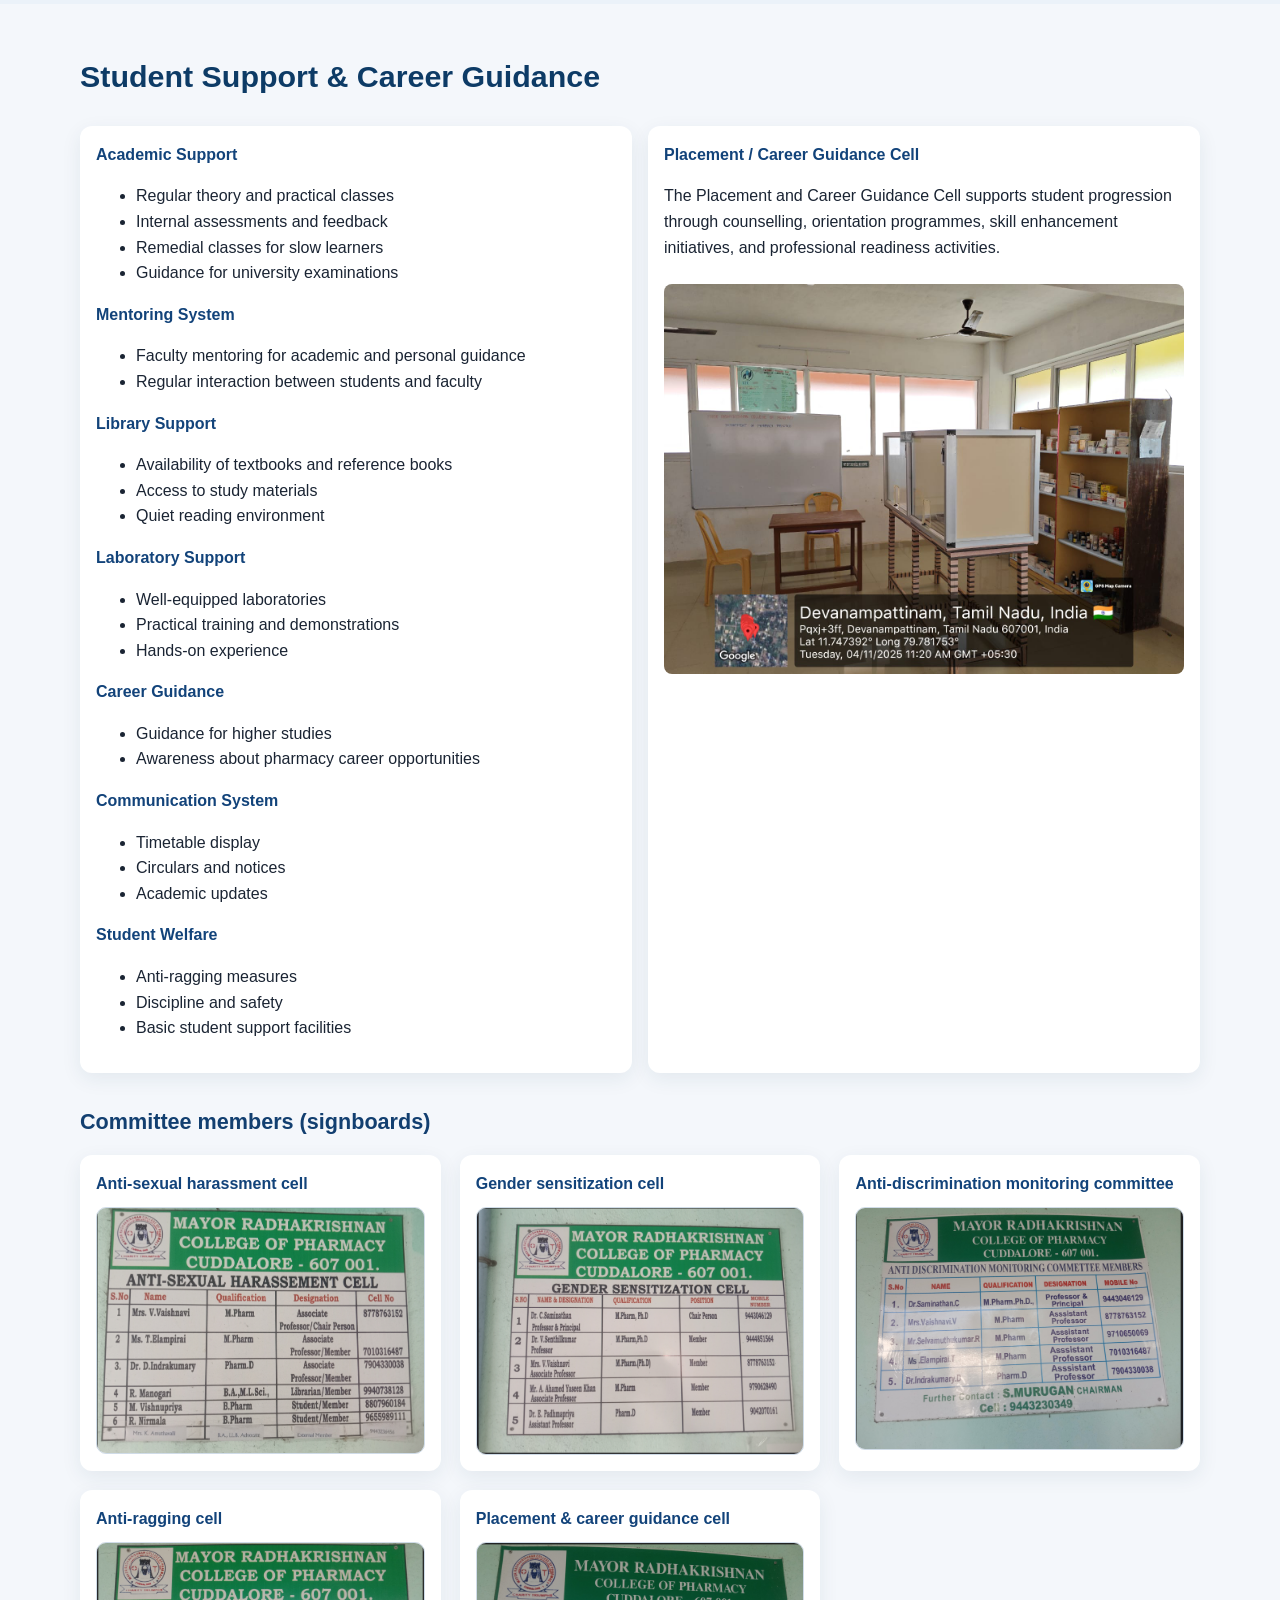
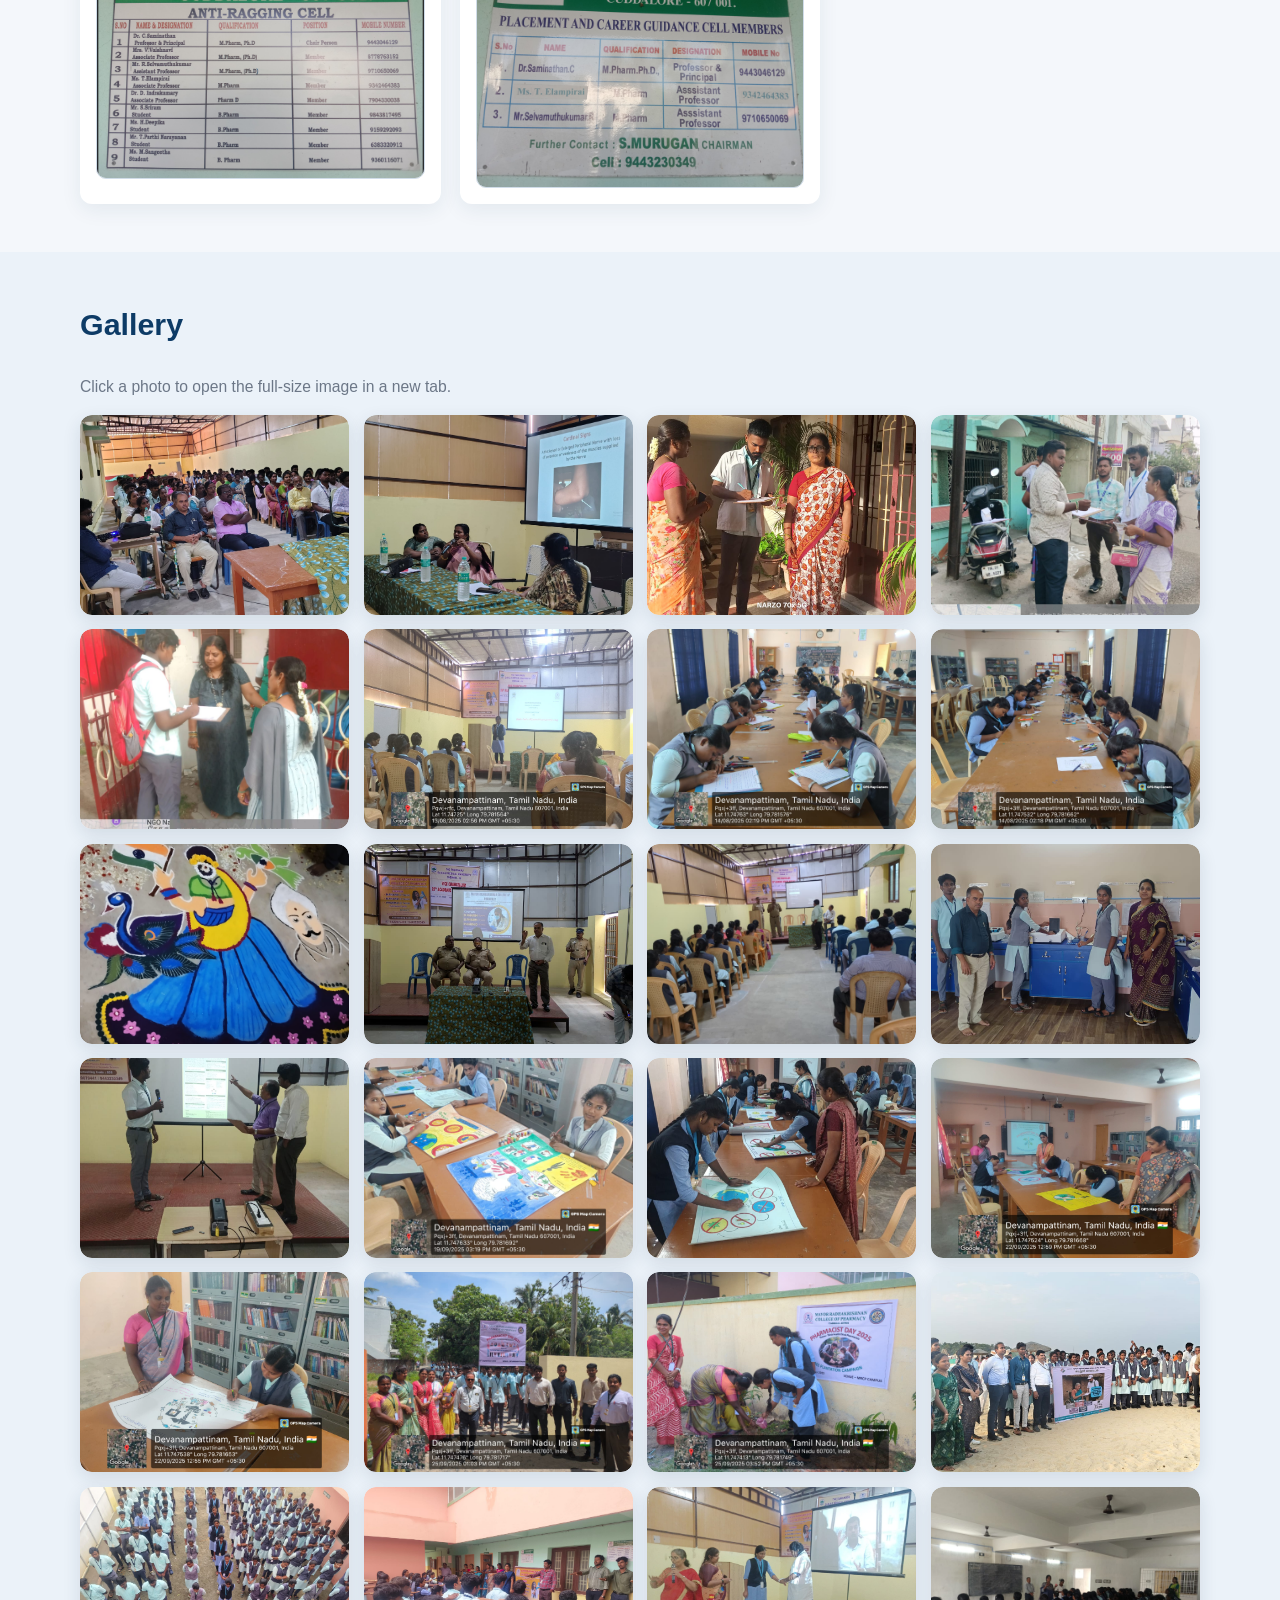
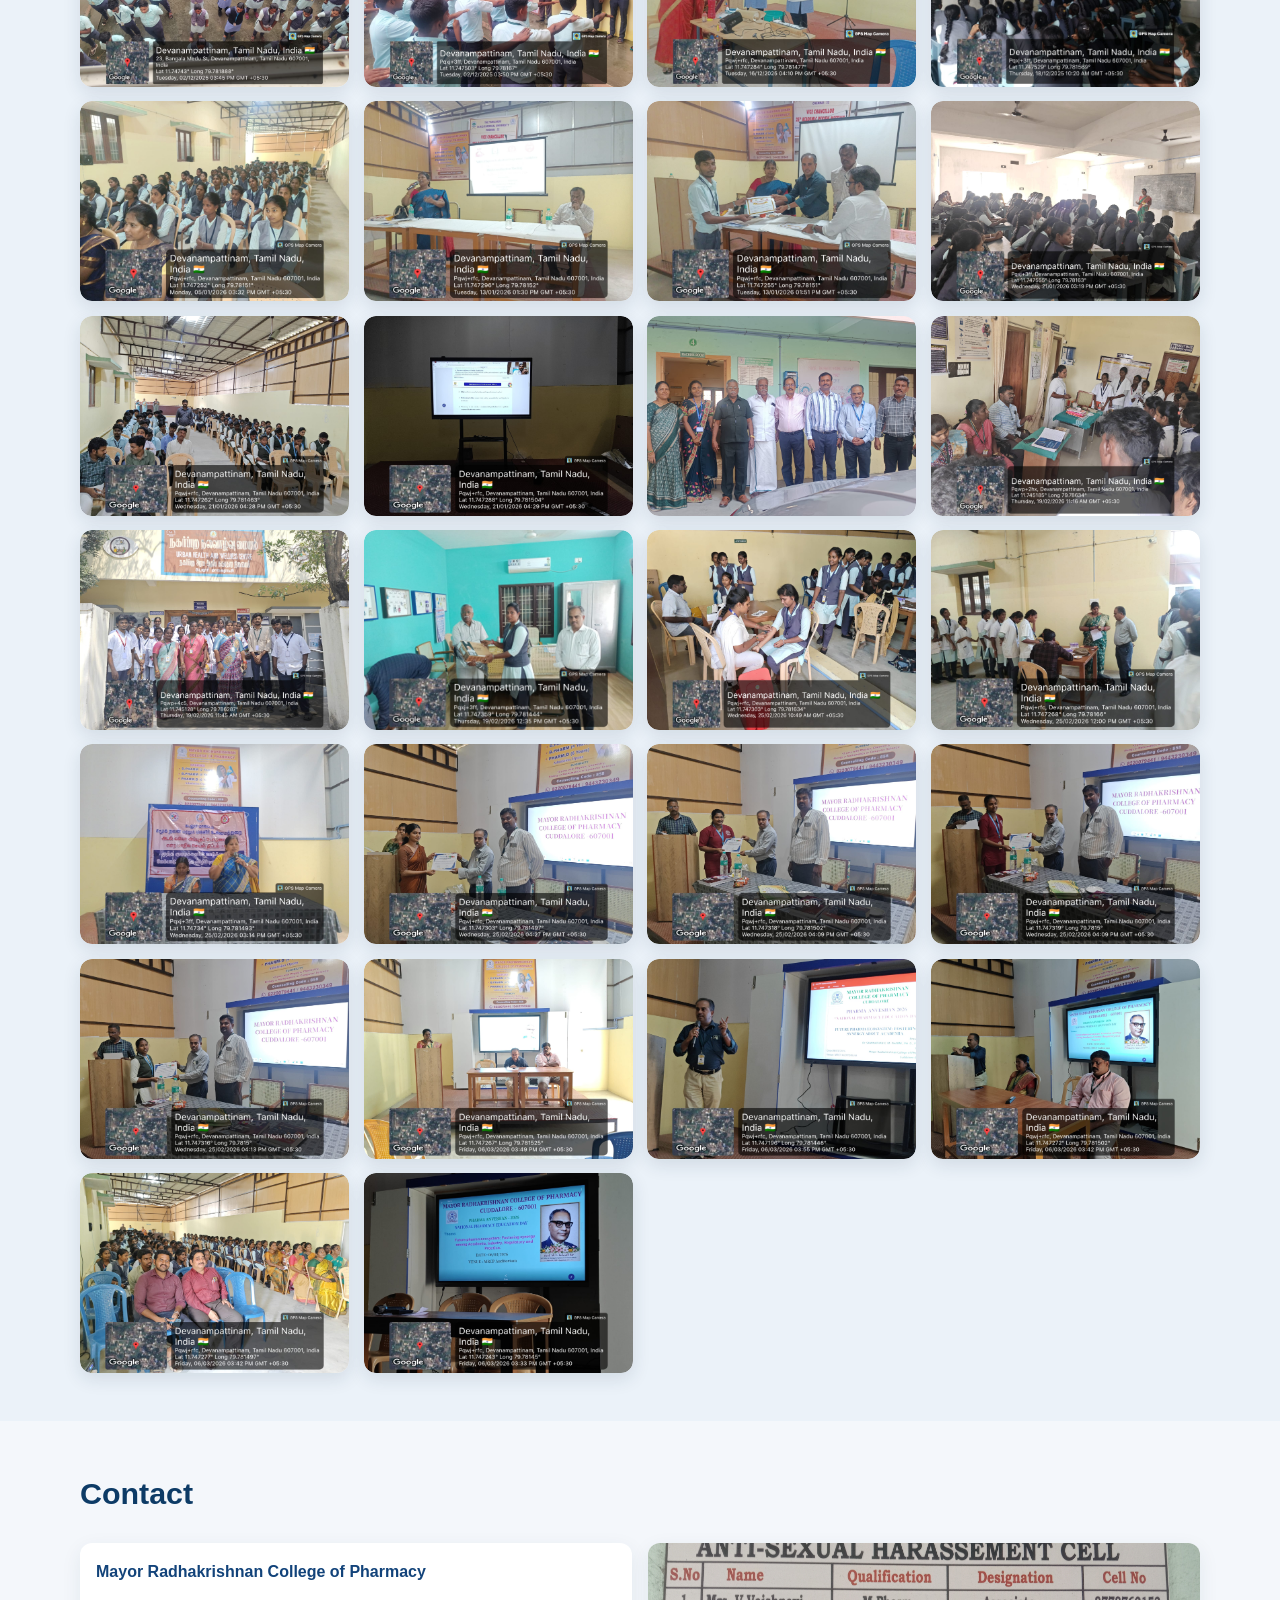
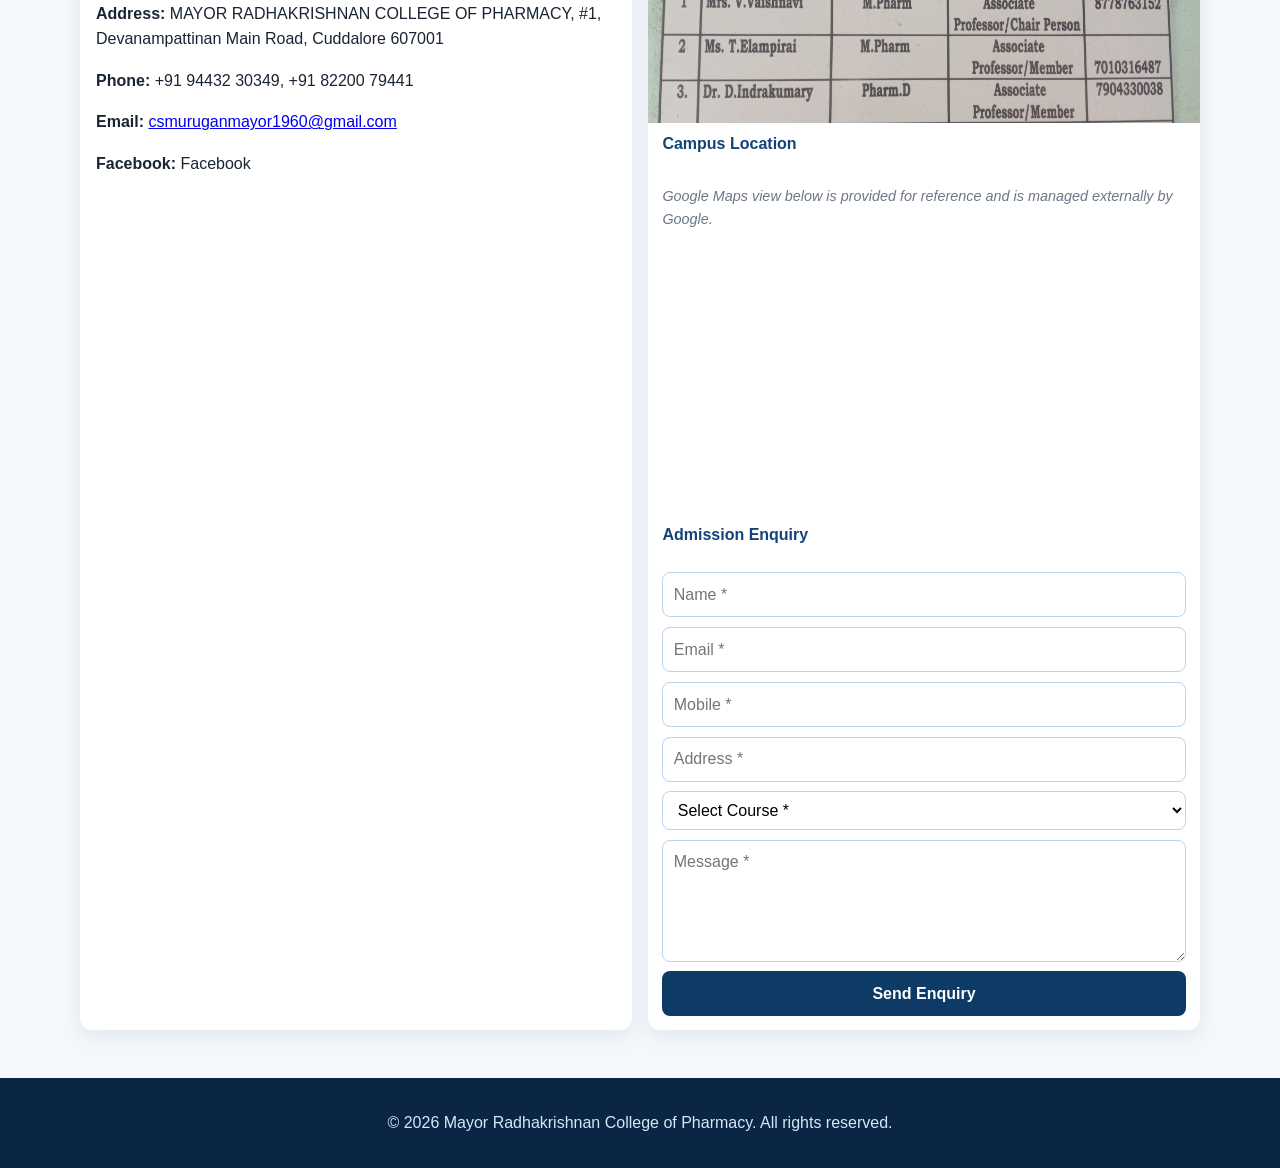
==== commit 2d22426d: "Remove committee signboards intro paragraph - Drop helper text under Committee members heading - Tid" ====
--- a/index.html
+++ b/index.html
@@ -357,7 +357,6 @@
         </article>
       </div>
       <h3 class="committees-heading">Committee members (signboards)</h3>
-      <p class="committees-intro">Official committee signboards. Click an image to open the full-size screenshot. If pictures look repeated, refresh with Ctrl+F5 (hard refresh) once.</p>
       <div class="grid grid-2 committee-signboards">
         <article class="card committee-signboard-card">
           <h4>Anti-sexual harassment cell</h4>
--- a/styles.css
+++ b/styles.css
@@ -269,12 +269,11 @@
 }
 
 .committees-heading {
-  margin: 2rem 0 0.35rem;
+  margin: 2rem 0 1rem;
   color: #123f70;
   font-size: 1.35rem;
 }
 
-.committees-intro,
 .gallery-note {
   margin: 0 0 1rem;
   color: var(--muted);
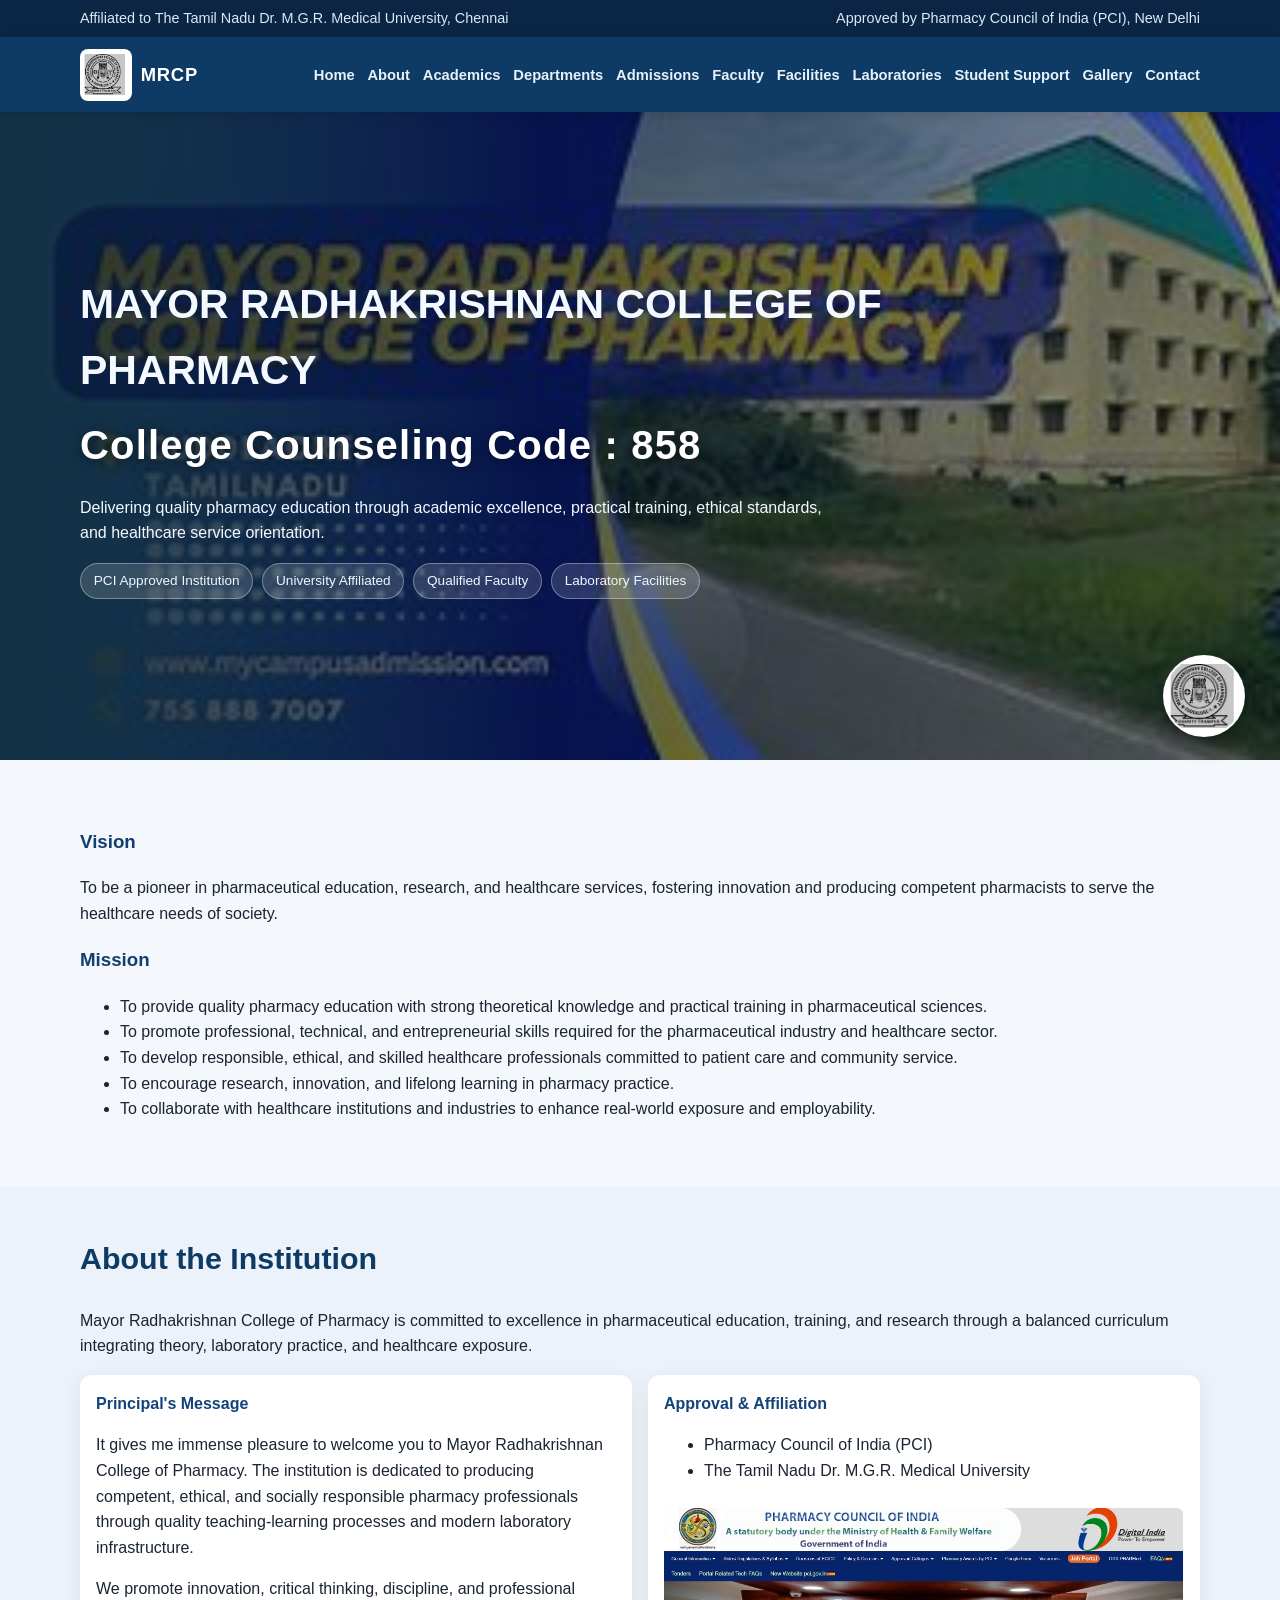
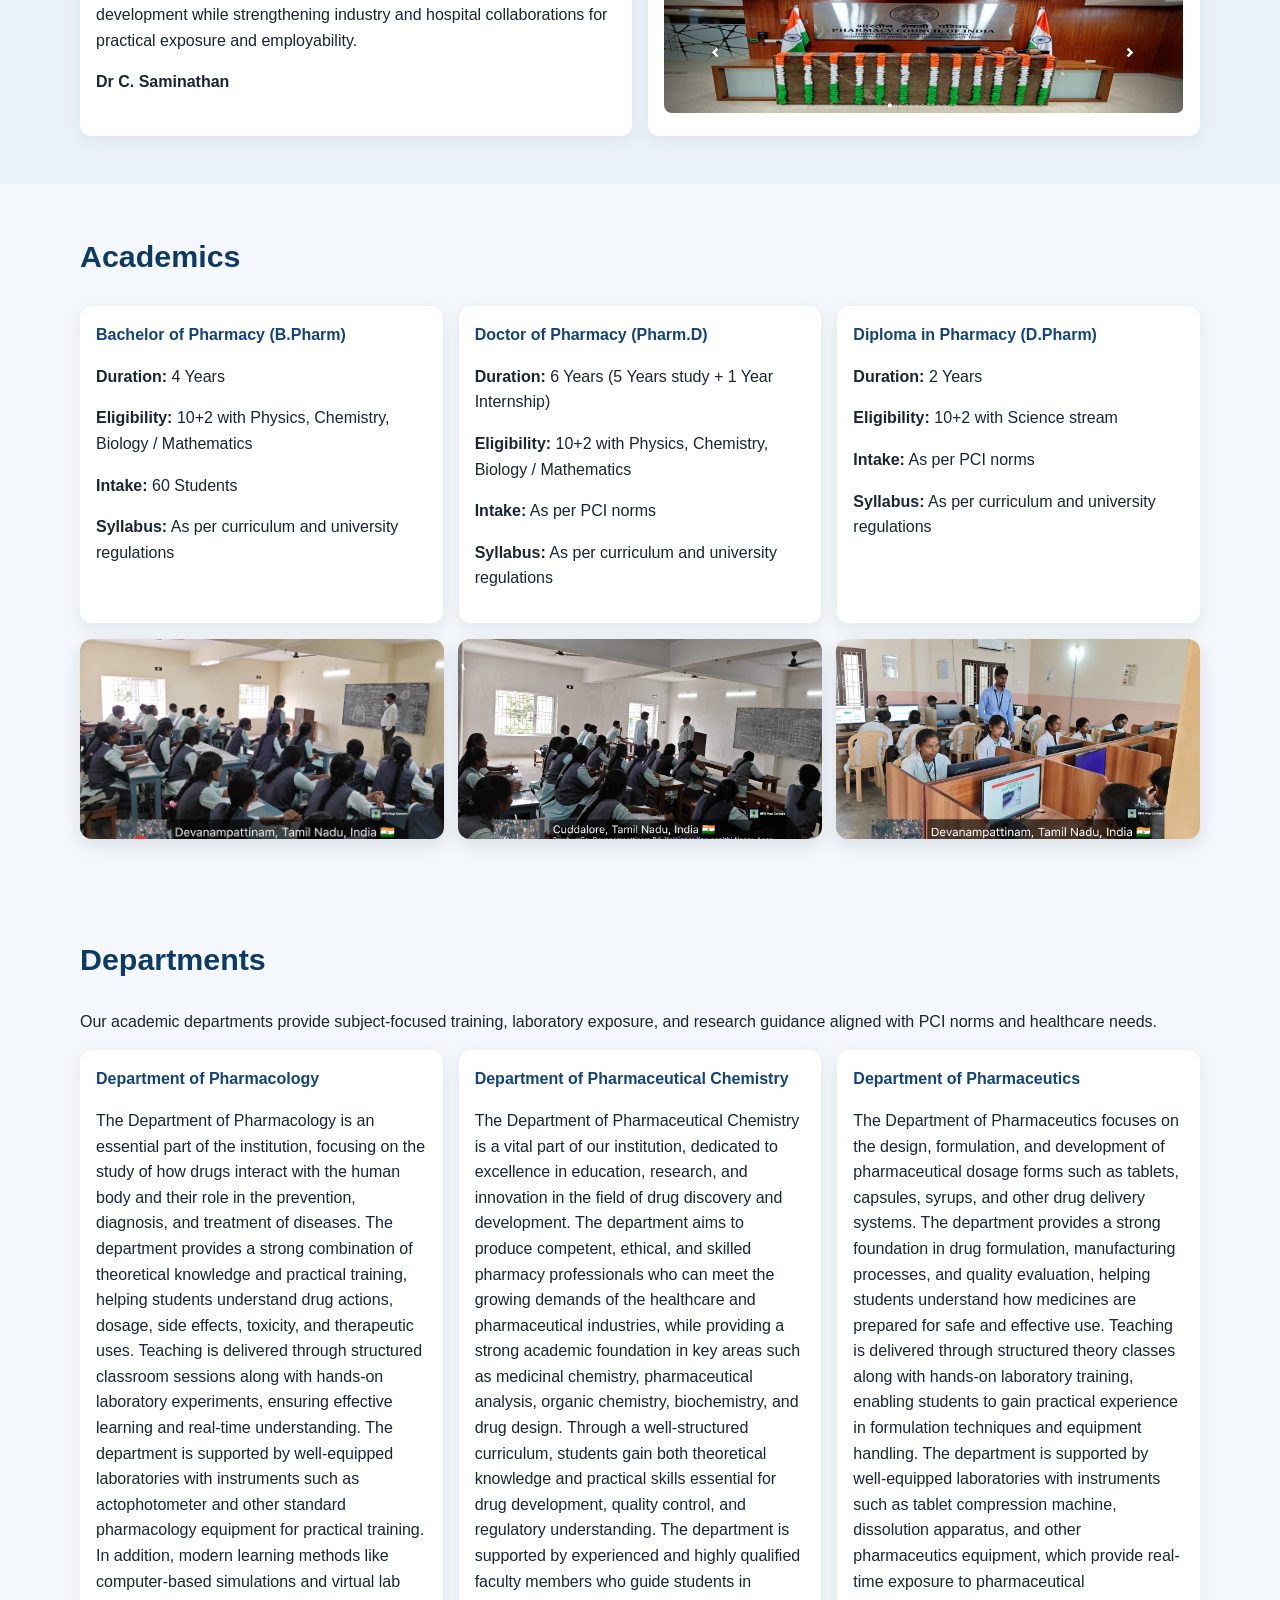
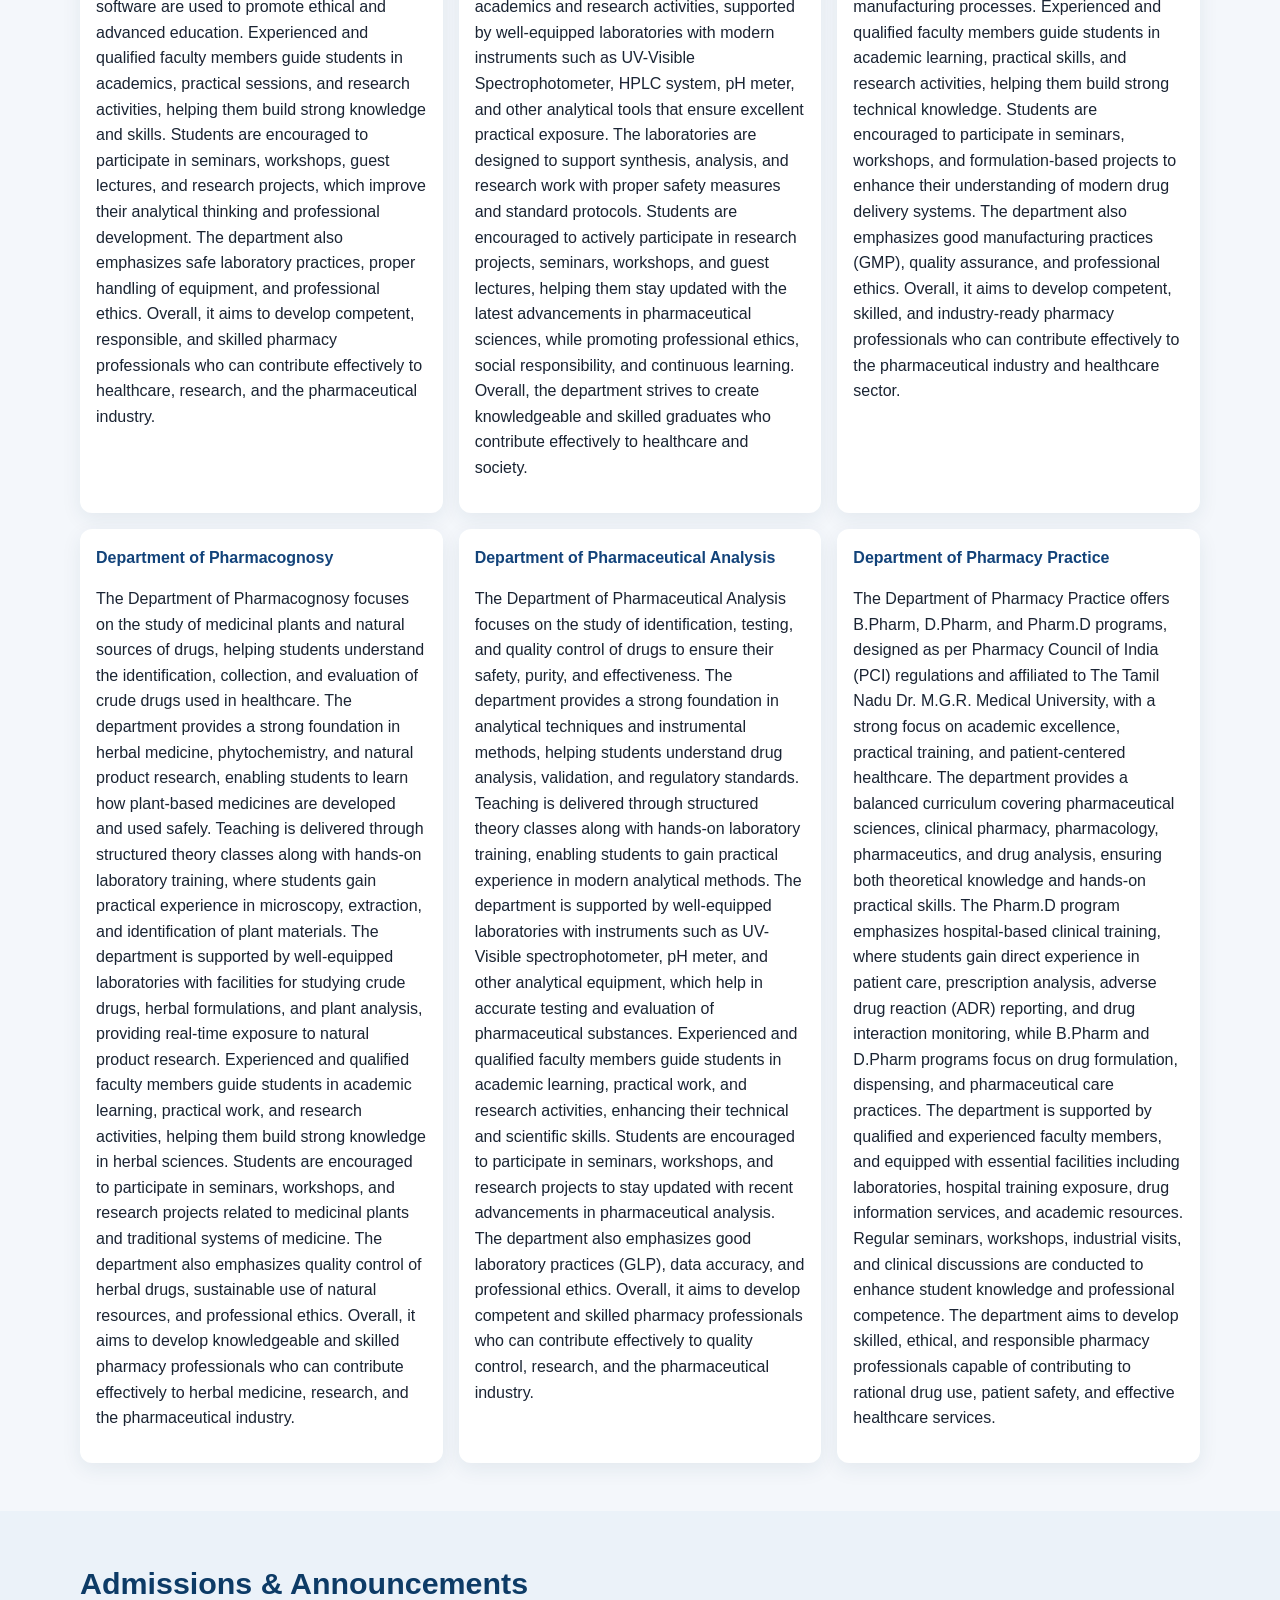
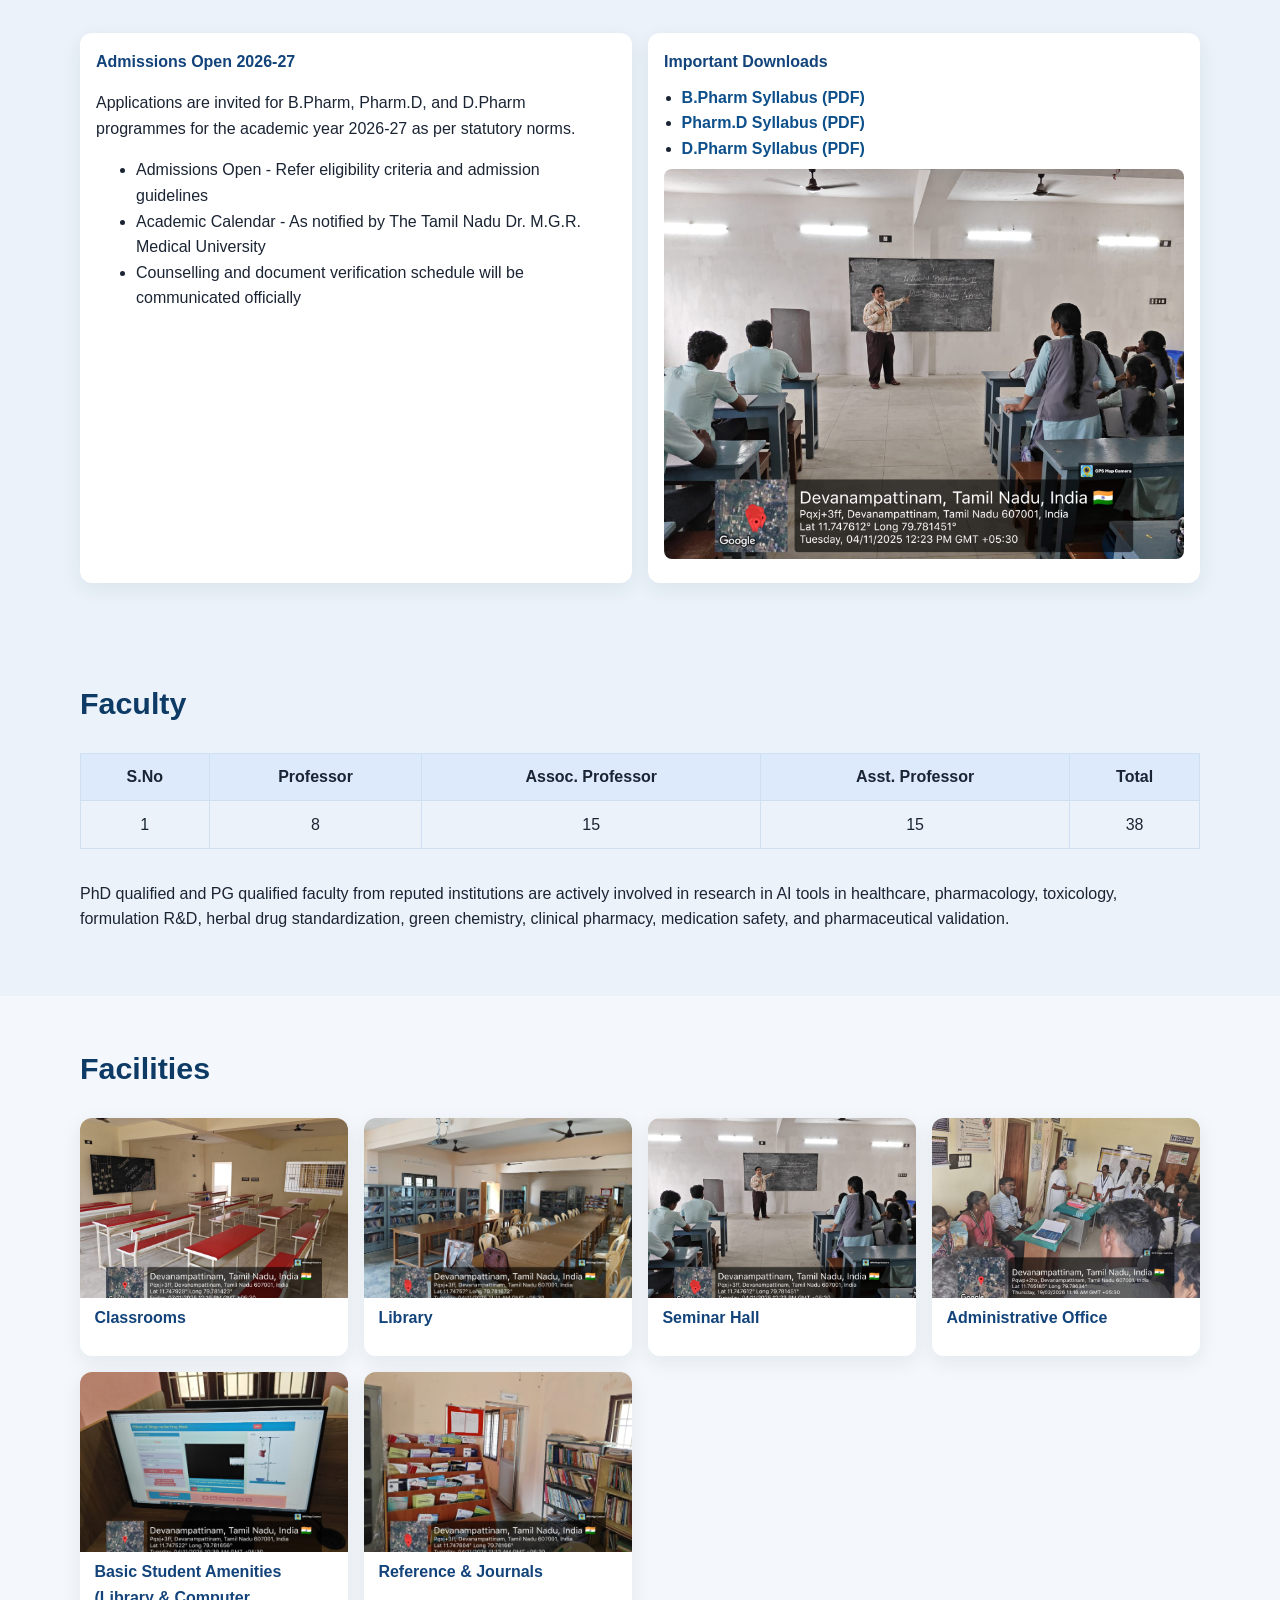
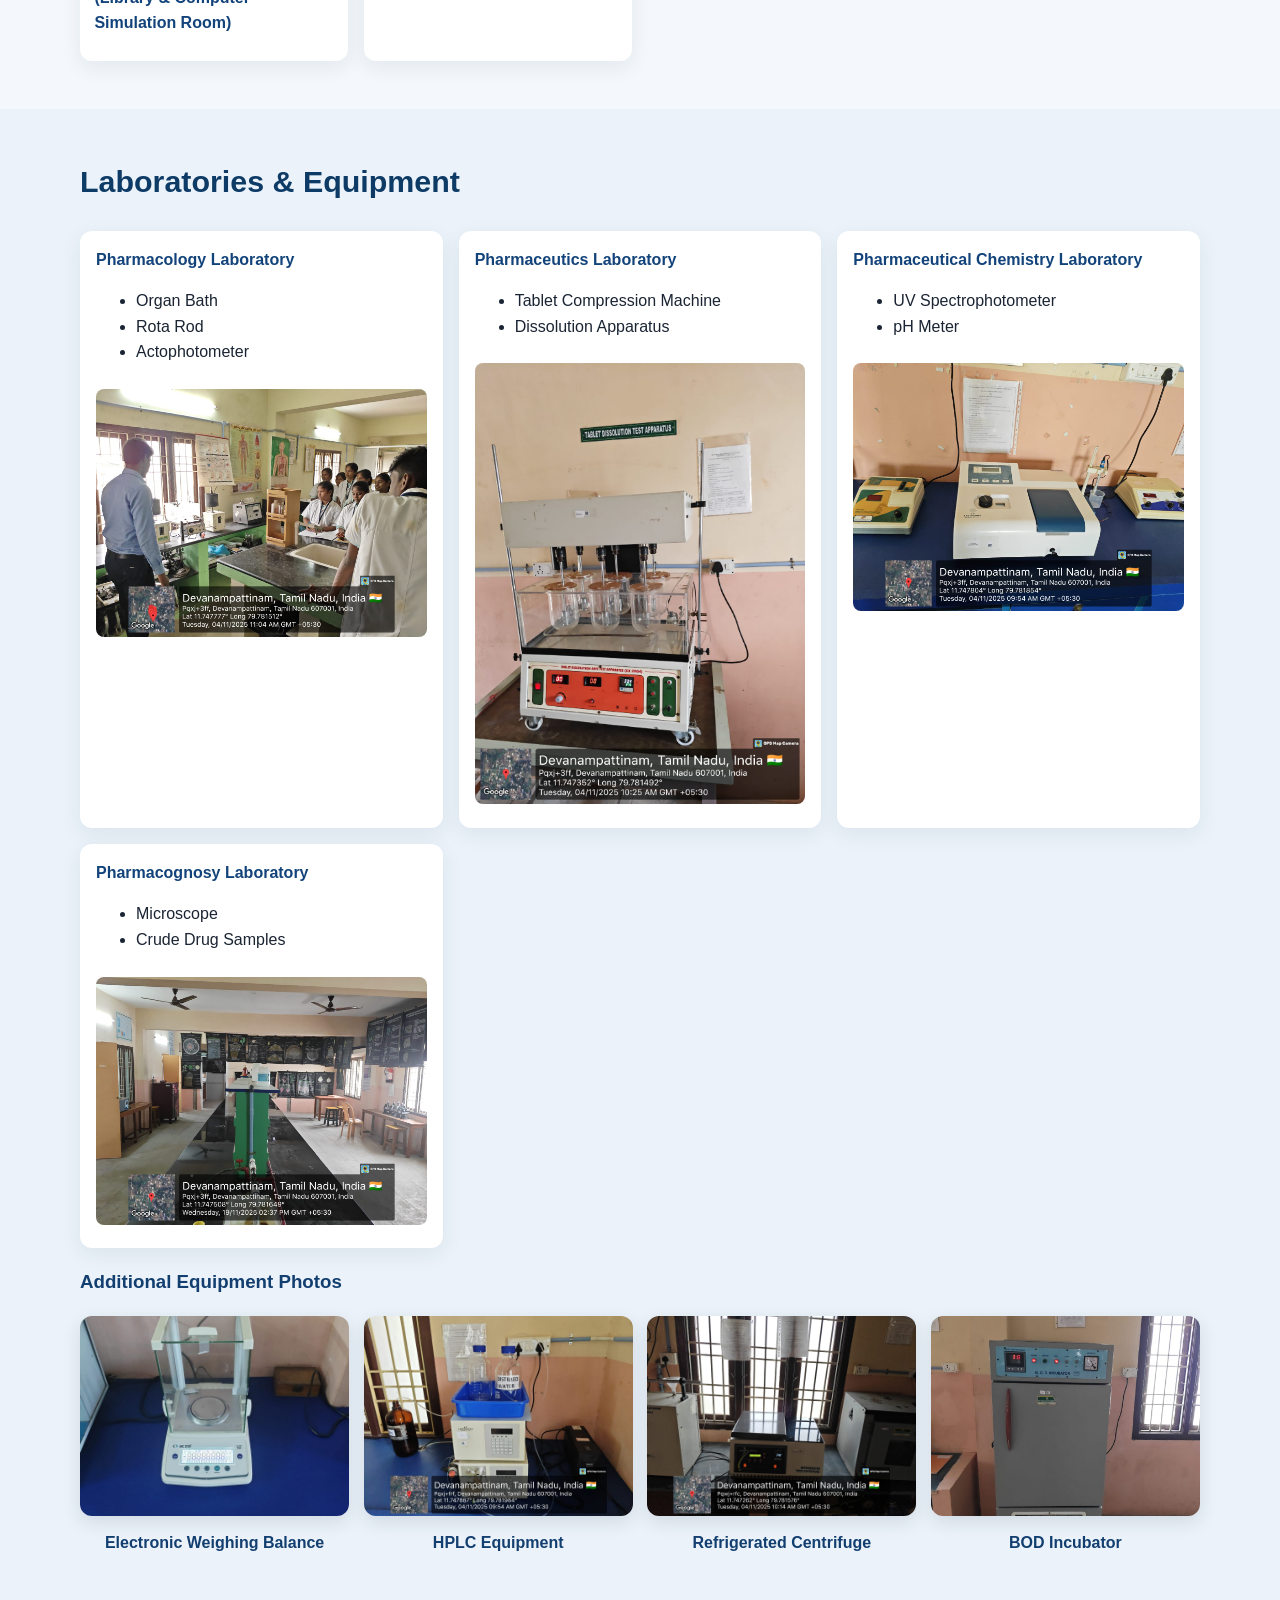
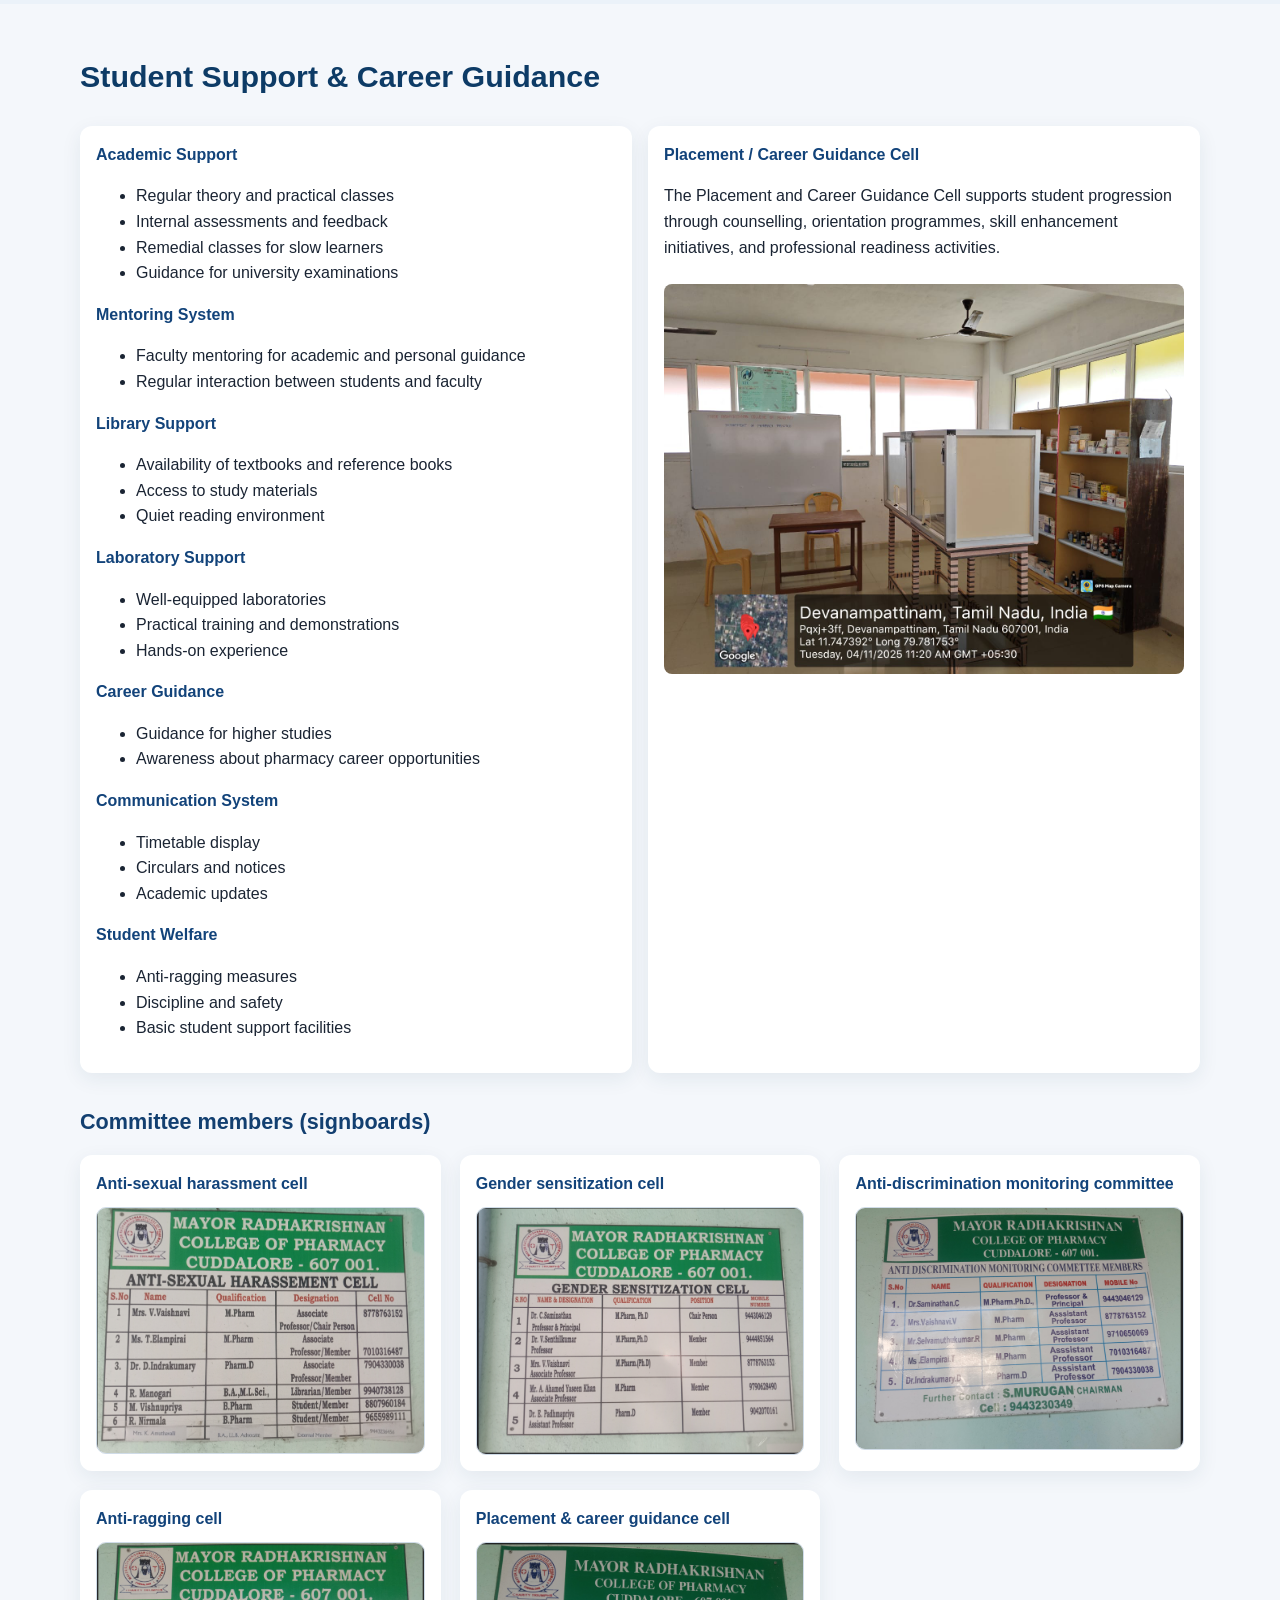
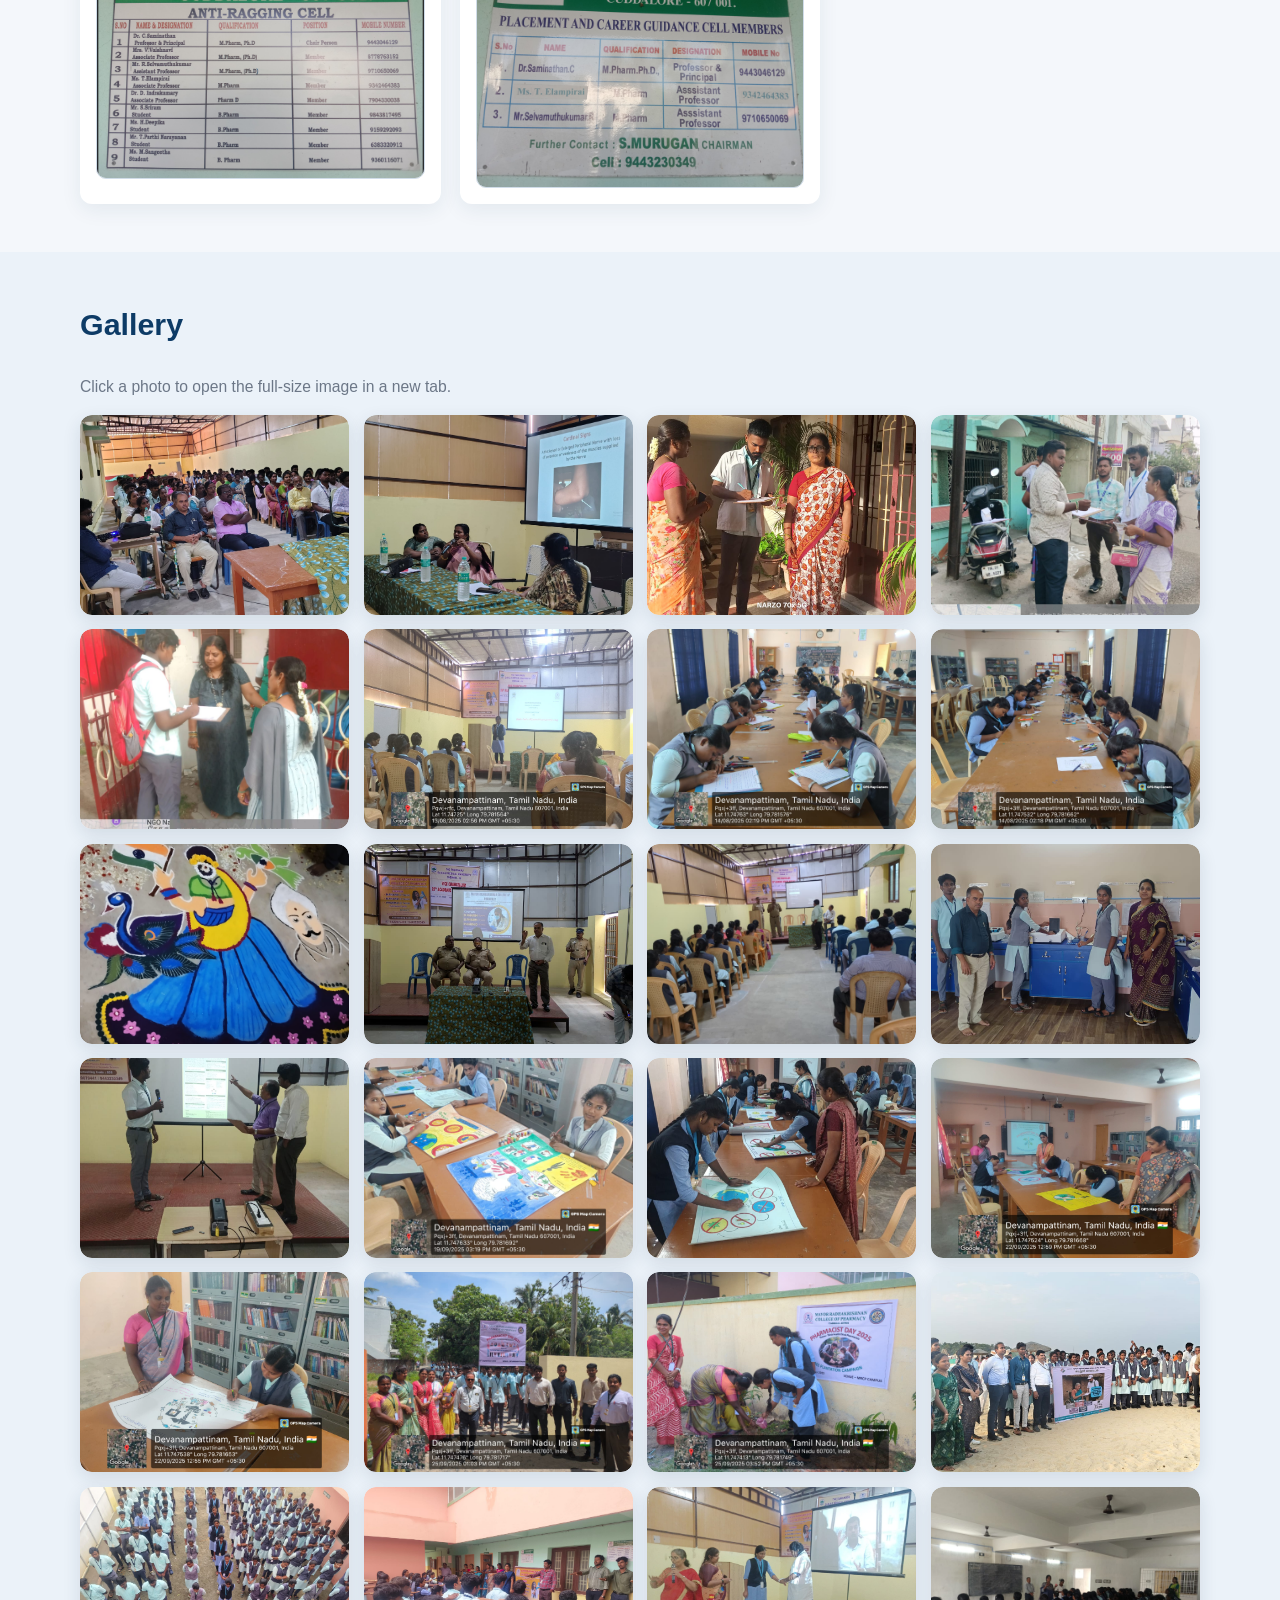
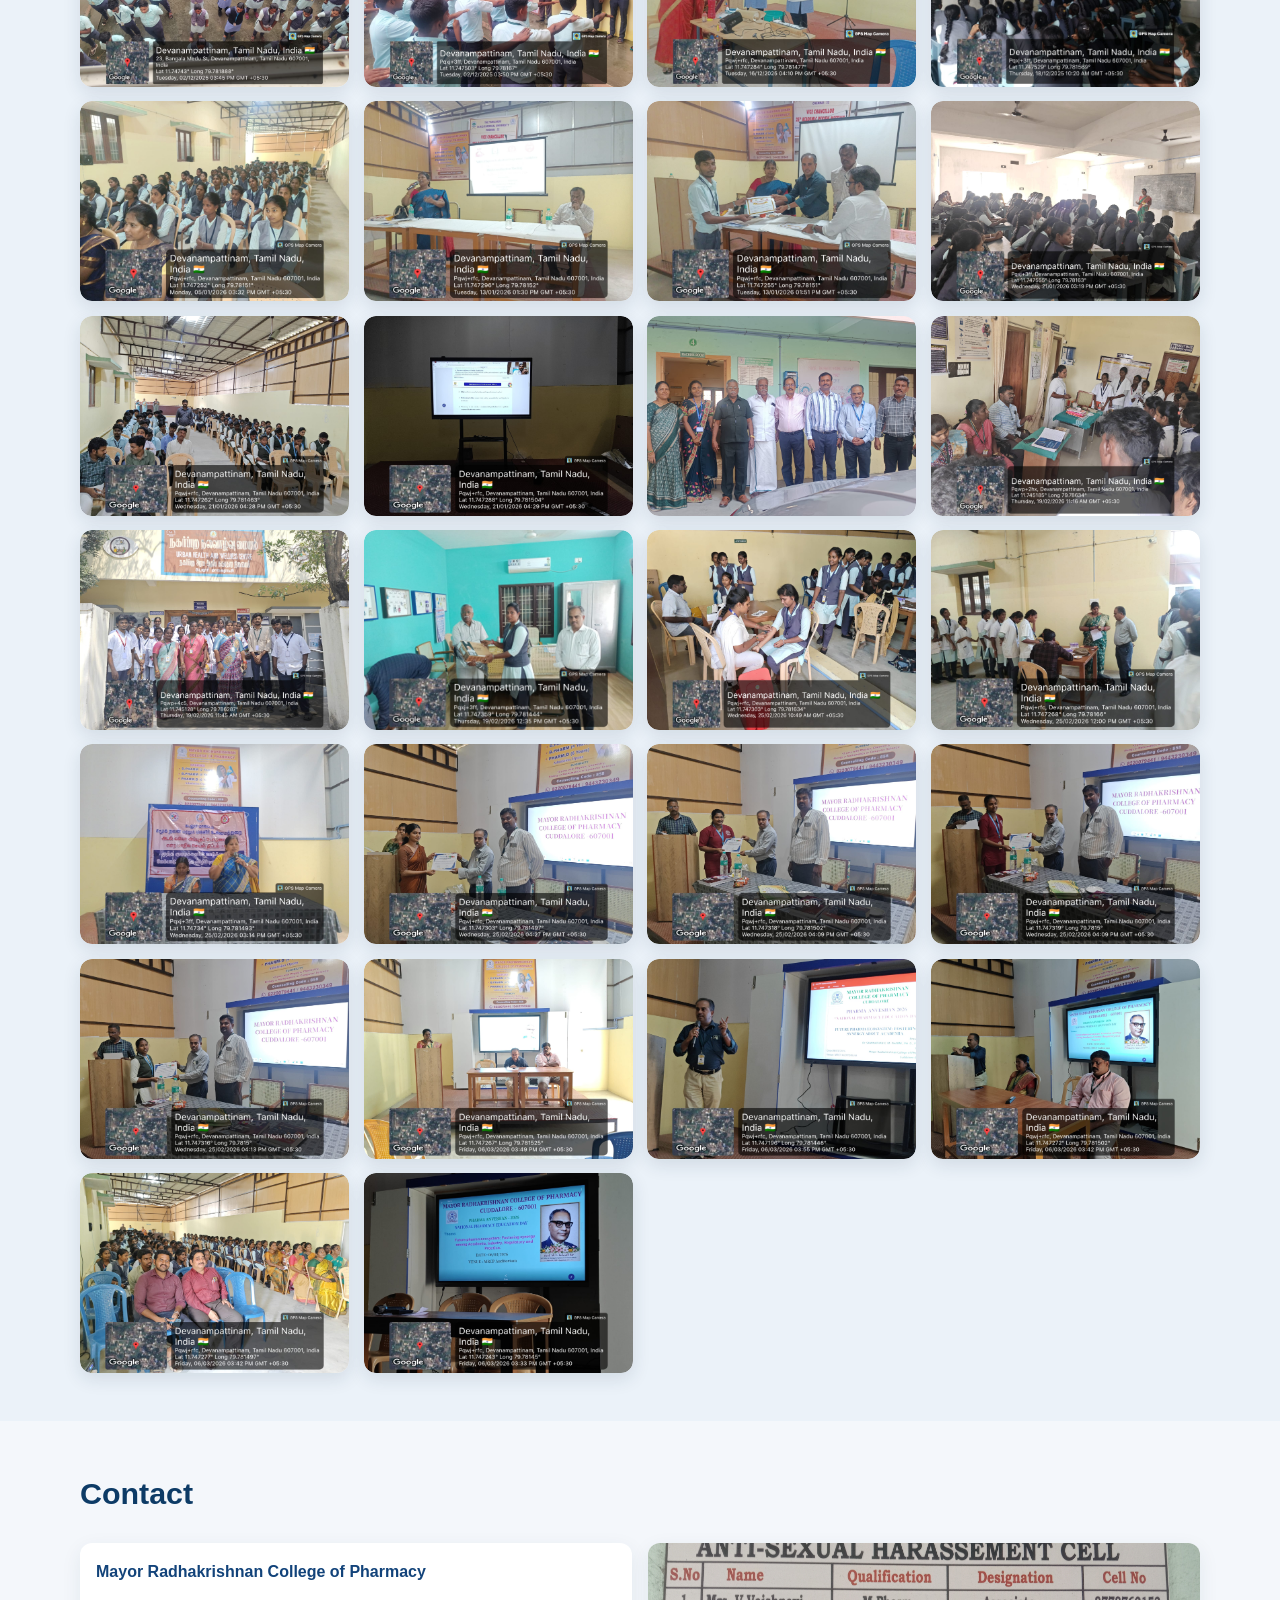
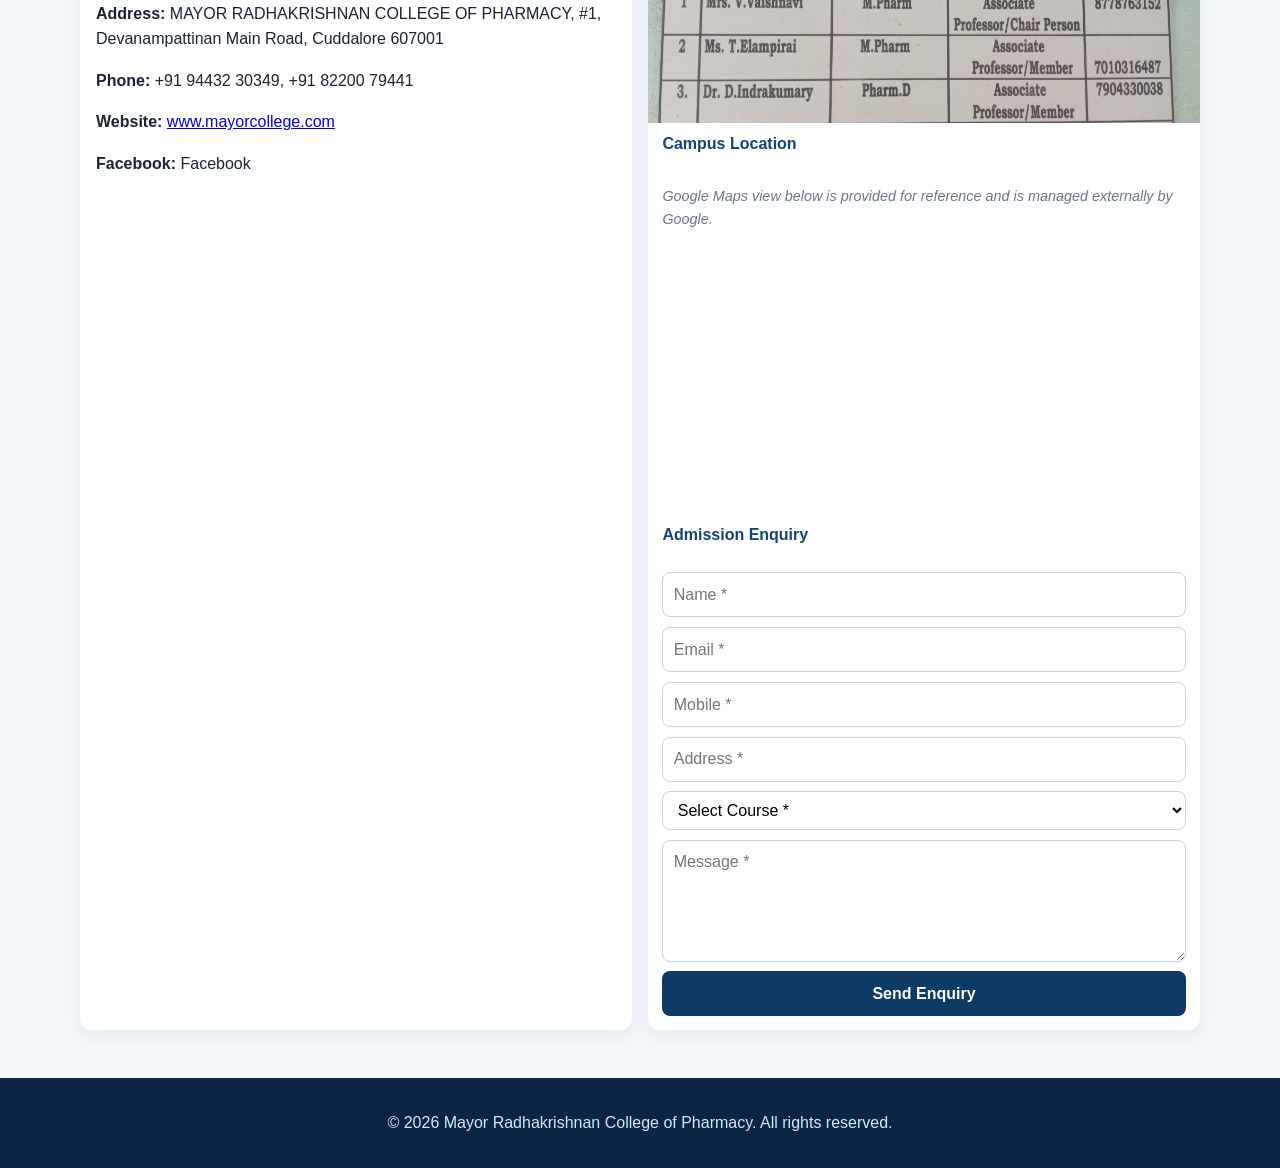
==== commit 1e0df98e: "Update contact card to mayorcollege website link - Replace contact email display with website URL ww" ====
--- a/index.html
+++ b/index.html
@@ -455,7 +455,7 @@
           <h4>Mayor Radhakrishnan College of Pharmacy</h4>
           <p><strong>Address:</strong> MAYOR RADHAKRISHNAN COLLEGE OF PHARMACY, #1, Devanampattinan Main Road, Cuddalore 607001</p>
           <p><strong>Phone:</strong> +91 94432 30349, +91 82200 79441</p>
-          <p><strong>Email:</strong> <a href="mailto:csmuruganmayor1960@gmail.com">csmuruganmayor1960@gmail.com</a></p>
+          <p><strong>Website:</strong> <a href="https://www.mayorcollege.com" target="_blank" rel="noopener noreferrer">www.mayorcollege.com</a></p>
           <p><strong>Facebook:</strong> Facebook</p>
         </article>
         <article class="card image-card">
@@ -468,7 +468,7 @@
             loading="lazy">
           </iframe>
           <h4>Admission Enquiry</h4>
-          <form action="mailto:csmuruganmayor1960@gmail.com" method="post" enctype="text/plain">
+          <form action="mailto:info@mayorcollege.com" method="post" enctype="text/plain">
             <input type="text" name="name" placeholder="Name *" required>
             <input type="email" name="email" placeholder="Email *" required>
             <input type="tel" name="mobile" placeholder="Mobile *" required>
